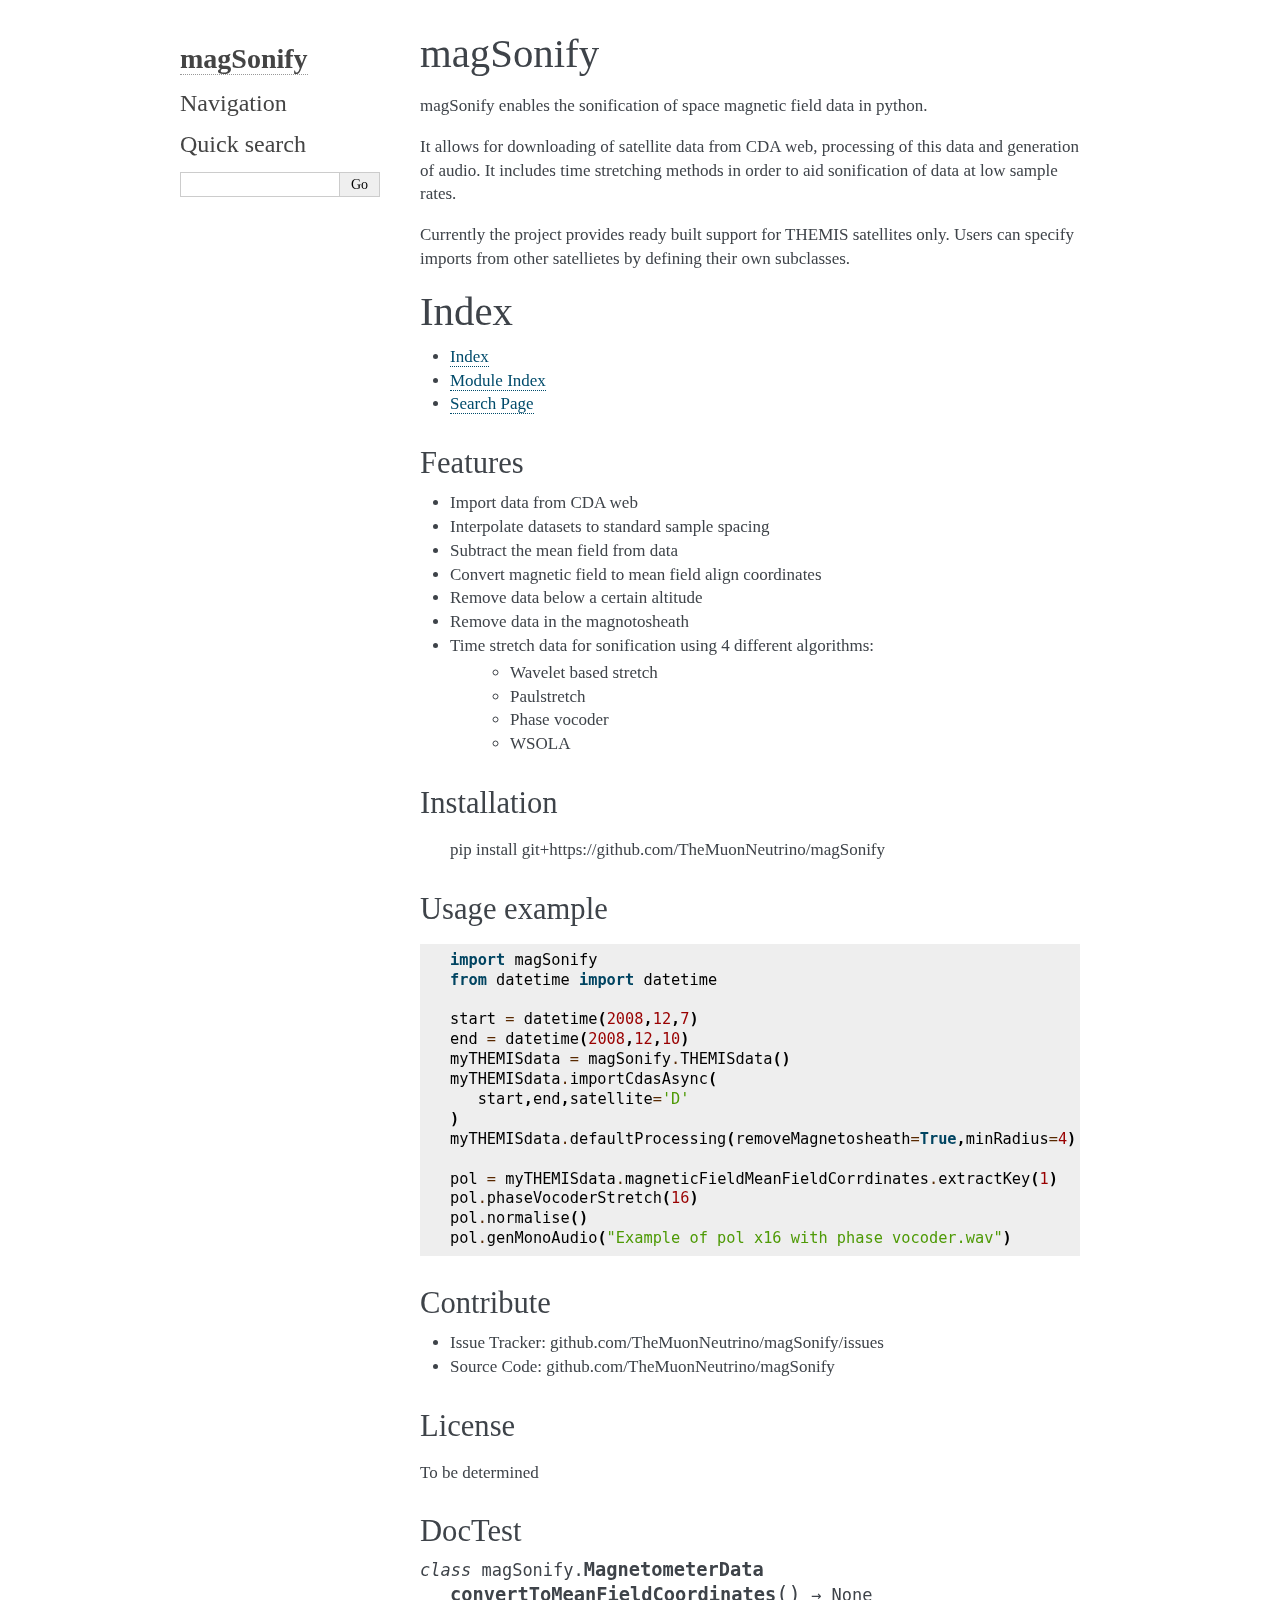
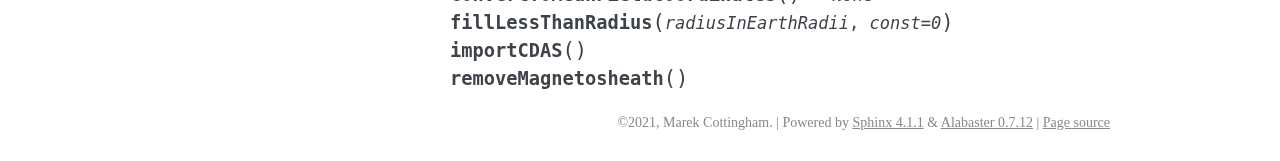
==== docs/_build/html/index.html @ c2c1c915 "Added sphinx documentation" ====
<!DOCTYPE html>

<html>
  <head>
    <meta charset="utf-8" />
    <meta name="viewport" content="width=device-width, initial-scale=1.0" /><meta name="generator" content="Docutils 0.17.1: http://docutils.sourceforge.net/" />

    <title>magSonify &#8212; magSonify 0.1dev documentation</title>
    <link rel="stylesheet" type="text/css" href="_static/pygments.css" />
    <link rel="stylesheet" type="text/css" href="_static/alabaster.css" />
    <script data-url_root="./" id="documentation_options" src="_static/documentation_options.js"></script>
    <script src="_static/jquery.js"></script>
    <script src="_static/underscore.js"></script>
    <script src="_static/doctools.js"></script>
    <link rel="index" title="Index" href="genindex.html" />
    <link rel="search" title="Search" href="search.html" />
   
  <link rel="stylesheet" href="_static/custom.css" type="text/css" />
  
  
  <meta name="viewport" content="width=device-width, initial-scale=0.9, maximum-scale=0.9" />

  </head><body>
  

    <div class="document">
      <div class="documentwrapper">
        <div class="bodywrapper">
          

          <div class="body" role="main">
            
  <section id="magsonify">
<h1>magSonify<a class="headerlink" href="#magsonify" title="Permalink to this headline">¶</a></h1>
<p>magSonify enables the sonification of space magnetic field data in python.</p>
<p>It allows for downloading of satellite data from CDA web, processing of this data and generation of
audio. It includes time stretching methods in order to aid sonification of data at low sample rates.</p>
<p>Currently the project provides ready built support for THEMIS satellites only. Users can specify
imports from other satellietes by defining their own subclasses.</p>
</section>
<section id="index">
<h1>Index<a class="headerlink" href="#index" title="Permalink to this headline">¶</a></h1>
<div class="toctree-wrapper compound">
</div>
<ul class="simple">
<li><p><a class="reference internal" href="genindex.html"><span class="std std-ref">Index</span></a></p></li>
<li><p><a class="reference internal" href="py-modindex.html"><span class="std std-ref">Module Index</span></a></p></li>
<li><p><a class="reference internal" href="search.html"><span class="std std-ref">Search Page</span></a></p></li>
</ul>
<section id="features">
<h2>Features<a class="headerlink" href="#features" title="Permalink to this headline">¶</a></h2>
<ul class="simple">
<li><p>Import data from CDA web</p></li>
<li><p>Interpolate datasets to standard sample spacing</p></li>
<li><p>Subtract the mean field from data</p></li>
<li><p>Convert magnetic field to mean field align coordinates</p></li>
<li><p>Remove data below a certain altitude</p></li>
<li><p>Remove data in the magnotosheath</p></li>
<li><dl class="simple">
<dt>Time stretch data for sonification using 4 different algorithms:</dt><dd><ul>
<li><p>Wavelet based stretch</p></li>
<li><p>Paulstretch</p></li>
<li><p>Phase vocoder</p></li>
<li><p>WSOLA</p></li>
</ul>
</dd>
</dl>
</li>
</ul>
</section>
<section id="installation">
<h2>Installation<a class="headerlink" href="#installation" title="Permalink to this headline">¶</a></h2>
<blockquote>
<div><p>pip install git+https://github.com/TheMuonNeutrino/magSonify</p>
</div></blockquote>
</section>
<section id="usage-example">
<h2>Usage example<a class="headerlink" href="#usage-example" title="Permalink to this headline">¶</a></h2>
<div class="highlight-default notranslate"><div class="highlight"><pre><span></span><span class="kn">import</span> <span class="nn">magSonify</span>
<span class="kn">from</span> <span class="nn">datetime</span> <span class="kn">import</span> <span class="n">datetime</span>

<span class="n">start</span> <span class="o">=</span> <span class="n">datetime</span><span class="p">(</span><span class="mi">2008</span><span class="p">,</span><span class="mi">12</span><span class="p">,</span><span class="mi">7</span><span class="p">)</span>
<span class="n">end</span> <span class="o">=</span> <span class="n">datetime</span><span class="p">(</span><span class="mi">2008</span><span class="p">,</span><span class="mi">12</span><span class="p">,</span><span class="mi">10</span><span class="p">)</span>
<span class="n">myTHEMISdata</span> <span class="o">=</span> <span class="n">magSonify</span><span class="o">.</span><span class="n">THEMISdata</span><span class="p">()</span>
<span class="n">myTHEMISdata</span><span class="o">.</span><span class="n">importCdasAsync</span><span class="p">(</span>
   <span class="n">start</span><span class="p">,</span><span class="n">end</span><span class="p">,</span><span class="n">satellite</span><span class="o">=</span><span class="s1">&#39;D&#39;</span>
<span class="p">)</span>
<span class="n">myTHEMISdata</span><span class="o">.</span><span class="n">defaultProcessing</span><span class="p">(</span><span class="n">removeMagnetosheath</span><span class="o">=</span><span class="kc">True</span><span class="p">,</span><span class="n">minRadius</span><span class="o">=</span><span class="mi">4</span><span class="p">)</span>

<span class="n">pol</span> <span class="o">=</span> <span class="n">myTHEMISdata</span><span class="o">.</span><span class="n">magneticFieldMeanFieldCorrdinates</span><span class="o">.</span><span class="n">extractKey</span><span class="p">(</span><span class="mi">1</span><span class="p">)</span>
<span class="n">pol</span><span class="o">.</span><span class="n">phaseVocoderStretch</span><span class="p">(</span><span class="mi">16</span><span class="p">)</span>
<span class="n">pol</span><span class="o">.</span><span class="n">normalise</span><span class="p">()</span>
<span class="n">pol</span><span class="o">.</span><span class="n">genMonoAudio</span><span class="p">(</span><span class="s2">&quot;Example of pol x16 with phase vocoder.wav&quot;</span><span class="p">)</span>
</pre></div>
</div>
</section>
<section id="contribute">
<h2>Contribute<a class="headerlink" href="#contribute" title="Permalink to this headline">¶</a></h2>
<ul class="simple">
<li><p>Issue Tracker: github.com/TheMuonNeutrino/magSonify/issues</p></li>
<li><p>Source Code: github.com/TheMuonNeutrino/magSonify</p></li>
</ul>
</section>
<section id="license">
<h2>License<a class="headerlink" href="#license" title="Permalink to this headline">¶</a></h2>
<p>To be determined</p>
</section>
<section id="doctest">
<h2>DocTest<a class="headerlink" href="#doctest" title="Permalink to this headline">¶</a></h2>
<dl class="py class">
<dt class="sig sig-object py" id="magSonify.MagnetometerData">
<em class="property"><span class="pre">class</span> </em><span class="sig-prename descclassname"><span class="pre">magSonify.</span></span><span class="sig-name descname"><span class="pre">MagnetometerData</span></span><a class="headerlink" href="#magSonify.MagnetometerData" title="Permalink to this definition">¶</a></dt>
<dd><dl class="py method">
<dt class="sig sig-object py" id="magSonify.MagnetometerData.convertToMeanFieldCoordinates">
<span class="sig-name descname"><span class="pre">convertToMeanFieldCoordinates</span></span><span class="sig-paren">(</span><span class="sig-paren">)</span> <span class="sig-return"><span class="sig-return-icon">&#x2192;</span> <span class="sig-return-typehint"><span class="pre">None</span></span></span><a class="headerlink" href="#magSonify.MagnetometerData.convertToMeanFieldCoordinates" title="Permalink to this definition">¶</a></dt>
<dd></dd></dl>

<dl class="py method">
<dt class="sig sig-object py" id="magSonify.MagnetometerData.fillLessThanRadius">
<span class="sig-name descname"><span class="pre">fillLessThanRadius</span></span><span class="sig-paren">(</span><em class="sig-param"><span class="n"><span class="pre">radiusInEarthRadii</span></span></em>, <em class="sig-param"><span class="n"><span class="pre">const</span></span><span class="o"><span class="pre">=</span></span><span class="default_value"><span class="pre">0</span></span></em><span class="sig-paren">)</span><a class="headerlink" href="#magSonify.MagnetometerData.fillLessThanRadius" title="Permalink to this definition">¶</a></dt>
<dd></dd></dl>

<dl class="py method">
<dt class="sig sig-object py" id="magSonify.MagnetometerData.importCDAS">
<span class="sig-name descname"><span class="pre">importCDAS</span></span><span class="sig-paren">(</span><span class="sig-paren">)</span><a class="headerlink" href="#magSonify.MagnetometerData.importCDAS" title="Permalink to this definition">¶</a></dt>
<dd></dd></dl>

<dl class="py method">
<dt class="sig sig-object py" id="magSonify.MagnetometerData.removeMagnetosheath">
<span class="sig-name descname"><span class="pre">removeMagnetosheath</span></span><span class="sig-paren">(</span><span class="sig-paren">)</span><a class="headerlink" href="#magSonify.MagnetometerData.removeMagnetosheath" title="Permalink to this definition">¶</a></dt>
<dd></dd></dl>

</dd></dl>

</section>
</section>


          </div>
          
        </div>
      </div>
      <div class="sphinxsidebar" role="navigation" aria-label="main navigation">
        <div class="sphinxsidebarwrapper">
<h1 class="logo"><a href="#">magSonify</a></h1>








<h3>Navigation</h3>

<div class="relations">
<h3>Related Topics</h3>
<ul>
  <li><a href="#">Documentation overview</a><ul>
  </ul></li>
</ul>
</div>
<div id="searchbox" style="display: none" role="search">
  <h3 id="searchlabel">Quick search</h3>
    <div class="searchformwrapper">
    <form class="search" action="search.html" method="get">
      <input type="text" name="q" aria-labelledby="searchlabel" autocomplete="off" autocorrect="off" autocapitalize="off" spellcheck="false"/>
      <input type="submit" value="Go" />
    </form>
    </div>
</div>
<script>$('#searchbox').show(0);</script>








        </div>
      </div>
      <div class="clearer"></div>
    </div>
    <div class="footer">
      &copy;2021, Marek Cottingham.
      
      |
      Powered by <a href="http://sphinx-doc.org/">Sphinx 4.1.1</a>
      &amp; <a href="https://github.com/bitprophet/alabaster">Alabaster 0.7.12</a>
      
      |
      <a href="_sources/index.rst.txt"
          rel="nofollow">Page source</a>
    </div>

    

    
  </body>
</html>
---- docs/_build/html/_static/pygments.css ----
pre { line-height: 125%; }
td.linenos .normal { color: inherit; background-color: transparent; padding-left: 5px; padding-right: 5px; }
span.linenos { color: inherit; background-color: transparent; padding-left: 5px; padding-right: 5px; }
td.linenos .special { color: #000000; background-color: #ffffc0; padding-left: 5px; padding-right: 5px; }
span.linenos.special { color: #000000; background-color: #ffffc0; padding-left: 5px; padding-right: 5px; }
.highlight .hll { background-color: #ffffcc }
.highlight { background: #f8f8f8; }
.highlight .c { color: #8f5902; font-style: italic } /* Comment */
.highlight .err { color: #a40000; border: 1px solid #ef2929 } /* Error */
.highlight .g { color: #000000 } /* Generic */
.highlight .k { color: #004461; font-weight: bold } /* Keyword */
.highlight .l { color: #000000 } /* Literal */
.highlight .n { color: #000000 } /* Name */
.highlight .o { color: #582800 } /* Operator */
.highlight .x { color: #000000 } /* Other */
.highlight .p { color: #000000; font-weight: bold } /* Punctuation */
.highlight .ch { color: #8f5902; font-style: italic } /* Comment.Hashbang */
.highlight .cm { color: #8f5902; font-style: italic } /* Comment.Multiline */
.highlight .cp { color: #8f5902 } /* Comment.Preproc */
.highlight .cpf { color: #8f5902; font-style: italic } /* Comment.PreprocFile */
.highlight .c1 { color: #8f5902; font-style: italic } /* Comment.Single */
.highlight .cs { color: #8f5902; font-style: italic } /* Comment.Special */
.highlight .gd { color: #a40000 } /* Generic.Deleted */
.highlight .ge { color: #000000; font-style: italic } /* Generic.Emph */
.highlight .gr { color: #ef2929 } /* Generic.Error */
.highlight .gh { color: #000080; font-weight: bold } /* Generic.Heading */
.highlight .gi { color: #00A000 } /* Generic.Inserted */
.highlight .go { color: #888888 } /* Generic.Output */
.highlight .gp { color: #745334 } /* Generic.Prompt */
.highlight .gs { color: #000000; font-weight: bold } /* Generic.Strong */
.highlight .gu { color: #800080; font-weight: bold } /* Generic.Subheading */
.highlight .gt { color: #a40000; font-weight: bold } /* Generic.Traceback */
.highlight .kc { color: #004461; font-weight: bold } /* Keyword.Constant */
.highlight .kd { color: #004461; font-weight: bold } /* Keyword.Declaration */
.highlight .kn { color: #004461; font-weight: bold } /* Keyword.Namespace */
.highlight .kp { color: #004461; font-weight: bold } /* Keyword.Pseudo */
.highlight .kr { color: #004461; font-weight: bold } /* Keyword.Reserved */
.highlight .kt { color: #004461; font-weight: bold } /* Keyword.Type */
.highlight .ld { color: #000000 } /* Literal.Date */
.highlight .m { color: #990000 } /* Literal.Number */
.highlight .s { color: #4e9a06 } /* Literal.String */
.highlight .na { color: #c4a000 } /* Name.Attribute */
.highlight .nb { color: #004461 } /* Name.Builtin */
.highlight .nc { color: #000000 } /* Name.Class */
.highlight .no { color: #000000 } /* Name.Constant */
.highlight .nd { color: #888888 } /* Name.Decorator */
.highlight .ni { color: #ce5c00 } /* Name.Entity */
.highlight .ne { color: #cc0000; font-weight: bold } /* Name.Exception */
.highlight .nf { color: #000000 } /* Name.Function */
.highlight .nl { color: #f57900 } /* Name.Label */
.highlight .nn { color: #000000 } /* Name.Namespace */
.highlight .nx { color: #000000 } /* Name.Other */
.highlight .py { color: #000000 } /* Name.Property */
.highlight .nt { color: #004461; font-weight: bold } /* Name.Tag */
.highlight .nv { color: #000000 } /* Name.Variable */
.highlight .ow { color: #004461; font-weight: bold } /* Operator.Word */
.highlight .w { color: #f8f8f8; text-decoration: underline } /* Text.Whitespace */
.highlight .mb { color: #990000 } /* Literal.Number.Bin */
.highlight .mf { color: #990000 } /* Literal.Number.Float */
.highlight .mh { color: #990000 } /* Literal.Number.Hex */
.highlight .mi { color: #990000 } /* Literal.Number.Integer */
.highlight .mo { color: #990000 } /* Literal.Number.Oct */
.highlight .sa { color: #4e9a06 } /* Literal.String.Affix */
.highlight .sb { color: #4e9a06 } /* Literal.String.Backtick */
.highlight .sc { color: #4e9a06 } /* Literal.String.Char */
.highlight .dl { color: #4e9a06 } /* Literal.String.Delimiter */
.highlight .sd { color: #8f5902; font-style: italic } /* Literal.String.Doc */
.highlight .s2 { color: #4e9a06 } /* Literal.String.Double */
.highlight .se { color: #4e9a06 } /* Literal.String.Escape */
.highlight .sh { color: #4e9a06 } /* Literal.String.Heredoc */
.highlight .si { color: #4e9a06 } /* Literal.String.Interpol */
.highlight .sx { color: #4e9a06 } /* Literal.String.Other */
.highlight .sr { color: #4e9a06 } /* Literal.String.Regex */
.highlight .s1 { color: #4e9a06 } /* Literal.String.Single */
.highlight .ss { color: #4e9a06 } /* Literal.String.Symbol */
.highlight .bp { color: #3465a4 } /* Name.Builtin.Pseudo */
.highlight .fm { color: #000000 } /* Name.Function.Magic */
.highlight .vc { color: #000000 } /* Name.Variable.Class */
.highlight .vg { color: #000000 } /* Name.Variable.Global */
.highlight .vi { color: #000000 } /* Name.Variable.Instance */
.highlight .vm { color: #000000 } /* Name.Variable.Magic */
.highlight .il { color: #990000 } /* Literal.Number.Integer.Long */
---- docs/_build/html/_static/alabaster.css ----
@import url("basic.css");

/* -- page layout ----------------------------------------------------------- */

body {
    font-family: Georgia, serif;
    font-size: 17px;
    background-color: #fff;
    color: #000;
    margin: 0;
    padding: 0;
}


div.document {
    width: 940px;
    margin: 30px auto 0 auto;
}

div.documentwrapper {
    float: left;
    width: 100%;
}

div.bodywrapper {
    margin: 0 0 0 220px;
}

div.sphinxsidebar {
    width: 220px;
    font-size: 14px;
    line-height: 1.5;
}

hr {
    border: 1px solid #B1B4B6;
}

div.body {
    background-color: #fff;
    color: #3E4349;
    padding: 0 30px 0 30px;
}

div.body > .section {
    text-align: left;
}

div.footer {
    width: 940px;
    margin: 20px auto 30px auto;
    font-size: 14px;
    color: #888;
    text-align: right;
}

div.footer a {
    color: #888;
}

p.caption {
    font-family: inherit;
    font-size: inherit;
}


div.relations {
    display: none;
}


div.sphinxsidebar a {
    color: #444;
    text-decoration: none;
    border-bottom: 1px dotted #999;
}

div.sphinxsidebar a:hover {
    border-bottom: 1px solid #999;
}

div.sphinxsidebarwrapper {
    padding: 18px 10px;
}

div.sphinxsidebarwrapper p.logo {
    padding: 0;
    margin: -10px 0 0 0px;
    text-align: center;
}

div.sphinxsidebarwrapper h1.logo {
    margin-top: -10px;
    text-align: center;
    margin-bottom: 5px;
    text-align: left;
}

div.sphinxsidebarwrapper h1.logo-name {
    margin-top: 0px;
}

div.sphinxsidebarwrapper p.blurb {
    margin-top: 0;
    font-style: normal;
}

div.sphinxsidebar h3,
div.sphinxsidebar h4 {
    font-family: Georgia, serif;
    color: #444;
    font-size: 24px;
    font-weight: normal;
    margin: 0 0 5px 0;
    padding: 0;
}

div.sphinxsidebar h4 {
    font-size: 20px;
}

div.sphinxsidebar h3 a {
    color: #444;
}

div.sphinxsidebar p.logo a,
div.sphinxsidebar h3 a,
div.sphinxsidebar p.logo a:hover,
div.sphinxsidebar h3 a:hover {
    border: none;
}

div.sphinxsidebar p {
    color: #555;
    margin: 10px 0;
}

div.sphinxsidebar ul {
    margin: 10px 0;
    padding: 0;
    color: #000;
}

div.sphinxsidebar ul li.toctree-l1 > a {
    font-size: 120%;
}

div.sphinxsidebar ul li.toctree-l2 > a {
    font-size: 110%;
}

div.sphinxsidebar input {
    border: 1px solid #CCC;
    font-family: Georgia, serif;
    font-size: 1em;
}

div.sphinxsidebar hr {
    border: none;
    height: 1px;
    color: #AAA;
    background: #AAA;

    text-align: left;
    margin-left: 0;
    width: 50%;
}

div.sphinxsidebar .badge {
    border-bottom: none;
}

div.sphinxsidebar .badge:hover {
    border-bottom: none;
}

/* To address an issue with donation coming after search */
div.sphinxsidebar h3.donation {
    margin-top: 10px;
}

/* -- body styles ----------------------------------------------------------- */

a {
    color: #004B6B;
    text-decoration: underline;
}

a:hover {
    color: #6D4100;
    text-decoration: underline;
}

div.body h1,
div.body h2,
div.body h3,
div.body h4,
div.body h5,
div.body h6 {
    font-family: Georgia, serif;
    font-weight: normal;
    margin: 30px 0px 10px 0px;
    padding: 0;
}

div.body h1 { margin-top: 0; padding-top: 0; font-size: 240%; }
div.body h2 { font-size: 180%; }
div.body h3 { font-size: 150%; }
div.body h4 { font-size: 130%; }
div.body h5 { font-size: 100%; }
div.body h6 { font-size: 100%; }

a.headerlink {
    color: #DDD;
    padding: 0 4px;
    text-decoration: none;
}

a.headerlink:hover {
    color: #444;
    background: #EAEAEA;
}

div.body p, div.body dd, div.body li {
    line-height: 1.4em;
}

div.admonition {
    margin: 20px 0px;
    padding: 10px 30px;
    background-color: #EEE;
    border: 1px solid #CCC;
}

div.admonition tt.xref, div.admonition code.xref, div.admonition a tt {
    background-color: #FBFBFB;
    border-bottom: 1px solid #fafafa;
}

div.admonition p.admonition-title {
    font-family: Georgia, serif;
    font-weight: normal;
    font-size: 24px;
    margin: 0 0 10px 0;
    padding: 0;
    line-height: 1;
}

div.admonition p.last {
    margin-bottom: 0;
}

div.highlight {
    background-color: #fff;
}

dt:target, .highlight {
    background: #FAF3E8;
}

div.warning {
    background-color: #FCC;
    border: 1px solid #FAA;
}

div.danger {
    background-color: #FCC;
    border: 1px solid #FAA;
    -moz-box-shadow: 2px 2px 4px #D52C2C;
    -webkit-box-shadow: 2px 2px 4px #D52C2C;
    box-shadow: 2px 2px 4px #D52C2C;
}

div.error {
    background-color: #FCC;
    border: 1px solid #FAA;
    -moz-box-shadow: 2px 2px 4px #D52C2C;
    -webkit-box-shadow: 2px 2px 4px #D52C2C;
    box-shadow: 2px 2px 4px #D52C2C;
}

div.caution {
    background-color: #FCC;
    border: 1px solid #FAA;
}

div.attention {
    background-color: #FCC;
    border: 1px solid #FAA;
}

div.important {
    background-color: #EEE;
    border: 1px solid #CCC;
}

div.note {
    background-color: #EEE;
    border: 1px solid #CCC;
}

div.tip {
    background-color: #EEE;
    border: 1px solid #CCC;
}

div.hint {
    background-color: #EEE;
    border: 1px solid #CCC;
}

div.seealso {
    background-color: #EEE;
    border: 1px solid #CCC;
}

div.topic {
    background-color: #EEE;
}

p.admonition-title {
    display: inline;
}

p.admonition-title:after {
    content: ":";
}

pre, tt, code {
    font-family: 'Consolas', 'Menlo', 'DejaVu Sans Mono', 'Bitstream Vera Sans Mono', monospace;
    font-size: 0.9em;
}

.hll {
    background-color: #FFC;
    margin: 0 -12px;
    padding: 0 12px;
    display: block;
}

img.screenshot {
}

tt.descname, tt.descclassname, code.descname, code.descclassname {
    font-size: 0.95em;
}

tt.descname, code.descname {
    padding-right: 0.08em;
}

img.screenshot {
    -moz-box-shadow: 2px 2px 4px #EEE;
    -webkit-box-shadow: 2px 2px 4px #EEE;
    box-shadow: 2px 2px 4px #EEE;
}

table.docutils {
    border: 1px solid #888;
    -moz-box-shadow: 2px 2px 4px #EEE;
    -webkit-box-shadow: 2px 2px 4px #EEE;
    box-shadow: 2px 2px 4px #EEE;
}

table.docutils td, table.docutils th {
    border: 1px solid #888;
    padding: 0.25em 0.7em;
}

table.field-list, table.footnote {
    border: none;
    -moz-box-shadow: none;
    -webkit-box-shadow: none;
    box-shadow: none;
}

table.footnote {
    margin: 15px 0;
    width: 100%;
    border: 1px solid #EEE;
    background: #FDFDFD;
    font-size: 0.9em;
}

table.footnote + table.footnote {
    margin-top: -15px;
    border-top: none;
}

table.field-list th {
    padding: 0 0.8em 0 0;
}

table.field-list td {
    padding: 0;
}

table.field-list p {
    margin-bottom: 0.8em;
}

/* Cloned from
 * https://github.com/sphinx-doc/sphinx/commit/ef60dbfce09286b20b7385333d63a60321784e68
 */
.field-name {
    -moz-hyphens: manual;
    -ms-hyphens: manual;
    -webkit-hyphens: manual;
    hyphens: manual;
}

table.footnote td.label {
    width: .1px;
    padding: 0.3em 0 0.3em 0.5em;
}

table.footnote td {
    padding: 0.3em 0.5em;
}

dl {
    margin: 0;
    padding: 0;
}

dl dd {
    margin-left: 30px;
}

blockquote {
    margin: 0 0 0 30px;
    padding: 0;
}

ul, ol {
    /* Matches the 30px from the narrow-screen "li > ul" selector below */
    margin: 10px 0 10px 30px;
    padding: 0;
}

pre {
    background: #EEE;
    padding: 7px 30px;
    margin: 15px 0px;
    line-height: 1.3em;
}

div.viewcode-block:target {
    background: #ffd;
}

dl pre, blockquote pre, li pre {
    margin-left: 0;
    padding-left: 30px;
}

tt, code {
    background-color: #ecf0f3;
    color: #222;
    /* padding: 1px 2px; */
}

tt.xref, code.xref, a tt {
    background-color: #FBFBFB;
    border-bottom: 1px solid #fff;
}

a.reference {
    text-decoration: none;
    border-bottom: 1px dotted #004B6B;
}

/* Don't put an underline on images */
a.image-reference, a.image-reference:hover {
    border-bottom: none;
}

a.reference:hover {
    border-bottom: 1px solid #6D4100;
}

a.footnote-reference {
    text-decoration: none;
    font-size: 0.7em;
    vertical-align: top;
    border-bottom: 1px dotted #004B6B;
}

a.footnote-reference:hover {
    border-bottom: 1px solid #6D4100;
}

a:hover tt, a:hover code {
    background: #EEE;
}


@media screen and (max-width: 870px) {

    div.sphinxsidebar {
    	display: none;
    }

    div.document {
       width: 100%;

    }

    div.documentwrapper {
    	margin-left: 0;
    	margin-top: 0;
    	margin-right: 0;
    	margin-bottom: 0;
    }

    div.bodywrapper {
    	margin-top: 0;
    	margin-right: 0;
    	margin-bottom: 0;
    	margin-left: 0;
    }

    ul {
    	margin-left: 0;
    }

	li > ul {
        /* Matches the 30px from the "ul, ol" selector above */
		margin-left: 30px;
	}

    .document {
    	width: auto;
    }

    .footer {
    	width: auto;
    }

    .bodywrapper {
    	margin: 0;
    }

    .footer {
    	width: auto;
    }

    .github {
        display: none;
    }



}



@media screen and (max-width: 875px) {

    body {
        margin: 0;
        padding: 20px 30px;
    }

    div.documentwrapper {
        float: none;
        background: #fff;
    }

    div.sphinxsidebar {
        display: block;
        float: none;
        width: 102.5%;
        margin: 50px -30px -20px -30px;
        padding: 10px 20px;
        background: #333;
        color: #FFF;
    }

    div.sphinxsidebar h3, div.sphinxsidebar h4, div.sphinxsidebar p,
    div.sphinxsidebar h3 a {
        color: #fff;
    }

    div.sphinxsidebar a {
        color: #AAA;
    }

    div.sphinxsidebar p.logo {
        display: none;
    }

    div.document {
        width: 100%;
        margin: 0;
    }

    div.footer {
        display: none;
    }

    div.bodywrapper {
        margin: 0;
    }

    div.body {
        min-height: 0;
        padding: 0;
    }

    .rtd_doc_footer {
        display: none;
    }

    .document {
        width: auto;
    }

    .footer {
        width: auto;
    }

    .footer {
        width: auto;
    }

    .github {
        display: none;
    }
}


/* misc. */

.revsys-inline {
    display: none!important;
}

/* Make nested-list/multi-paragraph items look better in Releases changelog
 * pages. Without this, docutils' magical list fuckery causes inconsistent
 * formatting between different release sub-lists.
 */
div#changelog > div.section > ul > li > p:only-child {
    margin-bottom: 0;
}

/* Hide fugly table cell borders in ..bibliography:: directive output */
table.docutils.citation, table.docutils.citation td, table.docutils.citation th {
  border: none;
  /* Below needed in some edge cases; if not applied, bottom shadows appear */
  -moz-box-shadow: none;
  -webkit-box-shadow: none;
  box-shadow: none;
}


/* relbar */

.related {
    line-height: 30px;
    width: 100%;
    font-size: 0.9rem;
}

.related.top {
    border-bottom: 1px solid #EEE;
    margin-bottom: 20px;
}

.related.bottom {
    border-top: 1px solid #EEE;
}

.related ul {
    padding: 0;
    margin: 0;
    list-style: none;
}

.related li {
    display: inline;
}

nav#rellinks {
    float: right;
}

nav#rellinks li+li:before {
    content: "|";
}

nav#breadcrumbs li+li:before {
    content: "\00BB";
}

/* Hide certain items when printing */
@media print {
    div.related {
        display: none;
    }
}
---- docs/_build/html/_static/custom.css ----
/* This file intentionally left blank. */
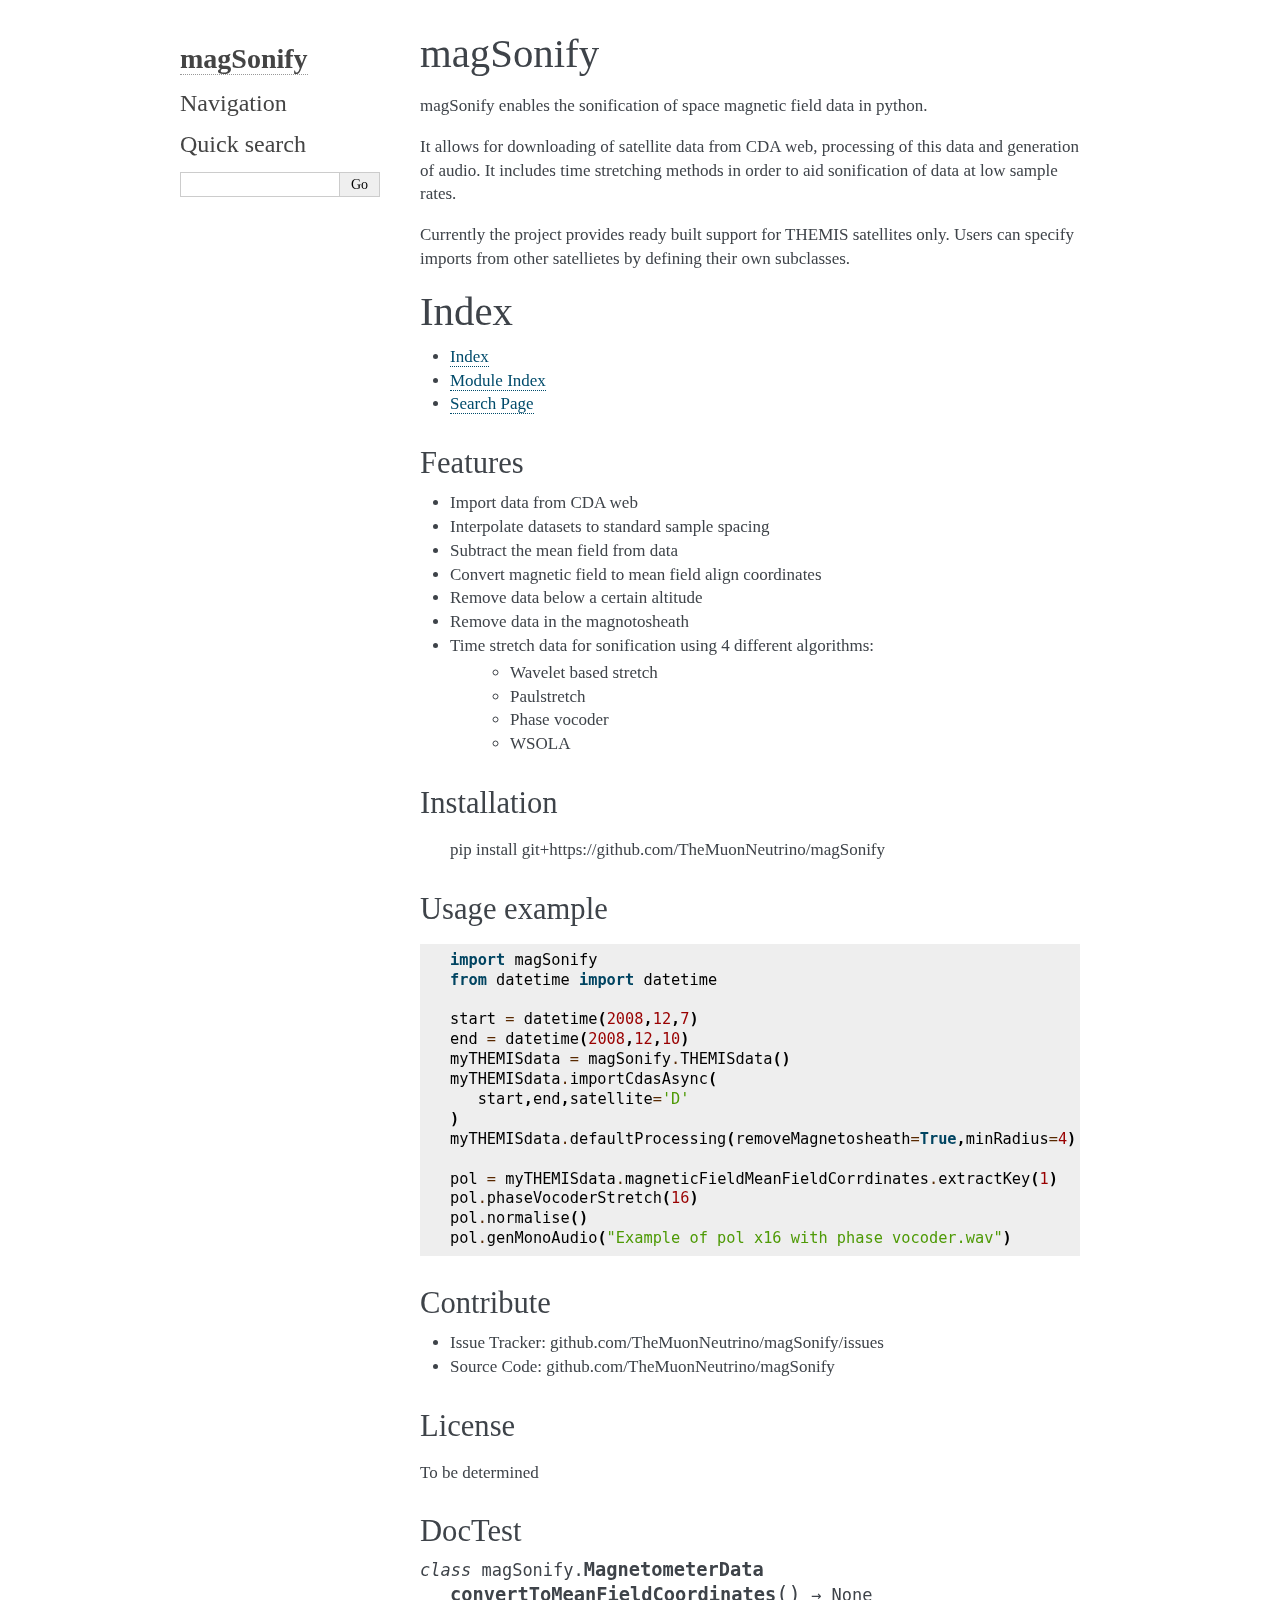
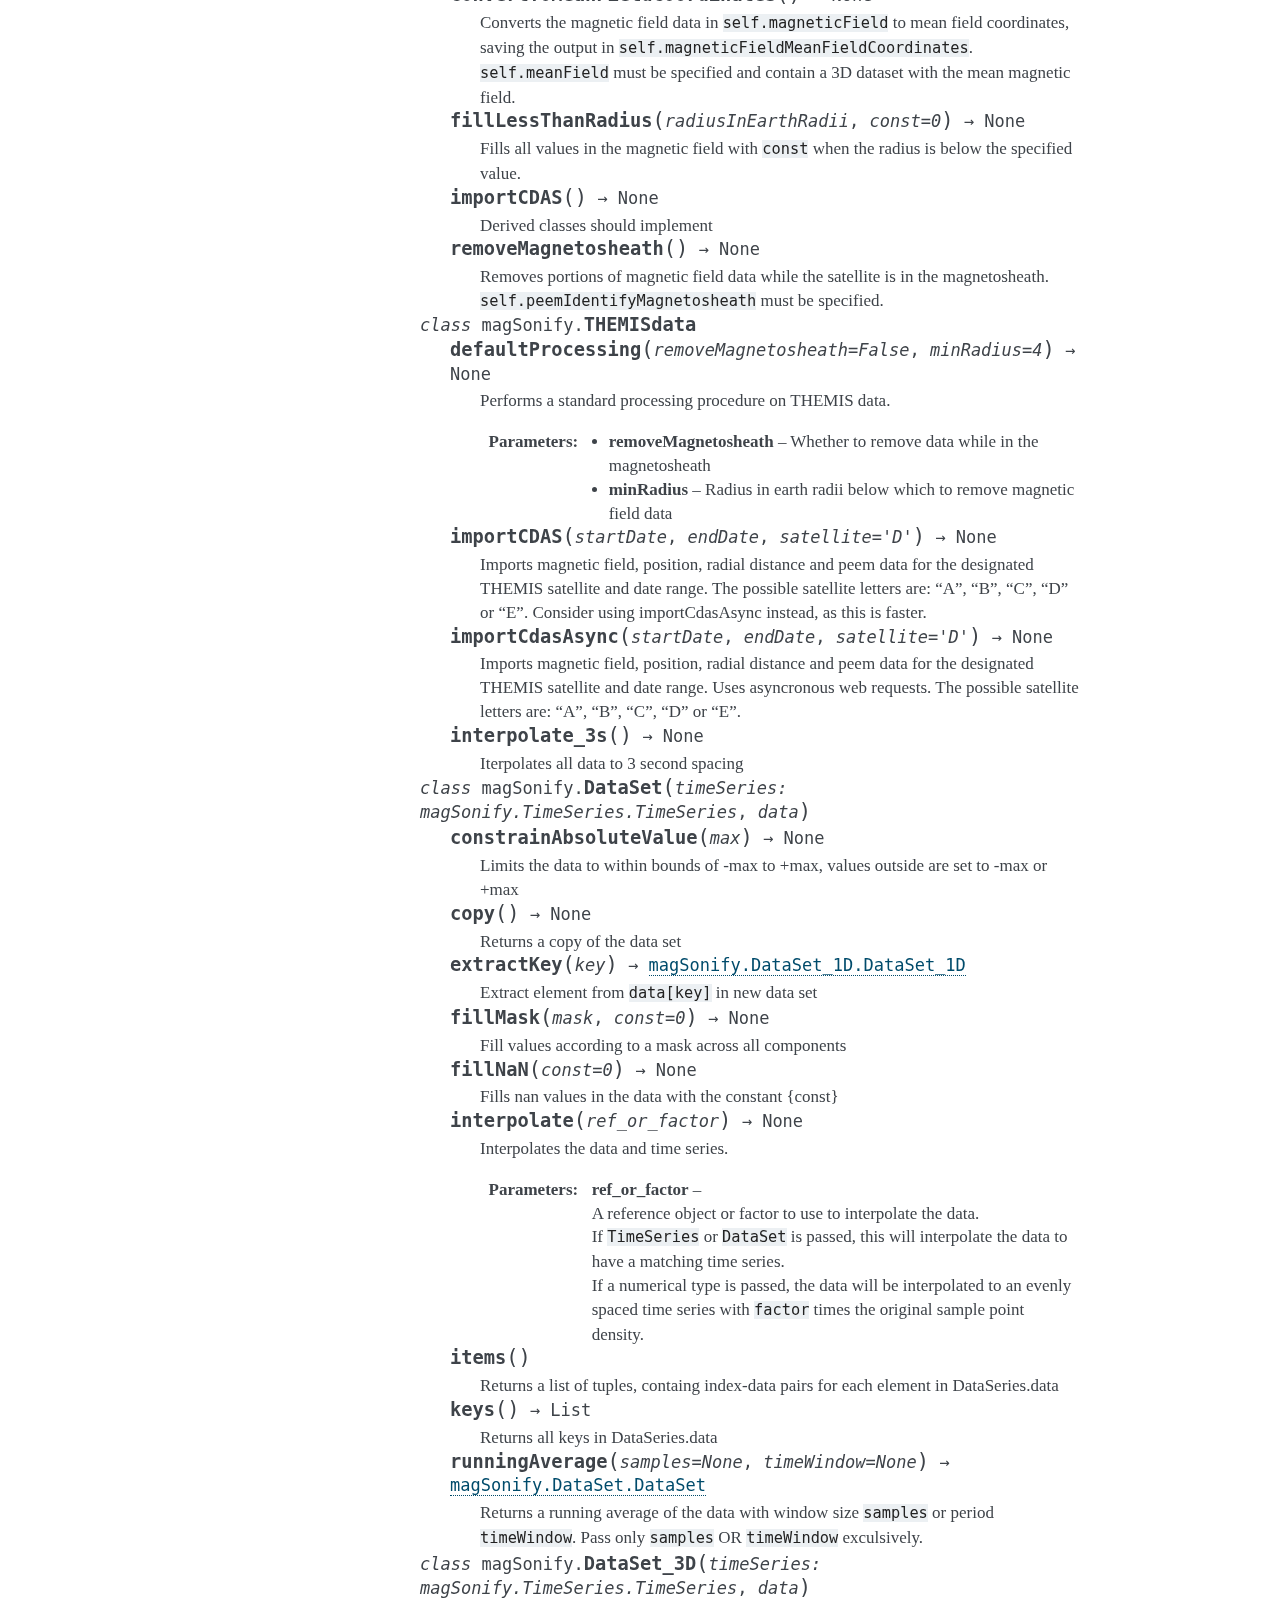
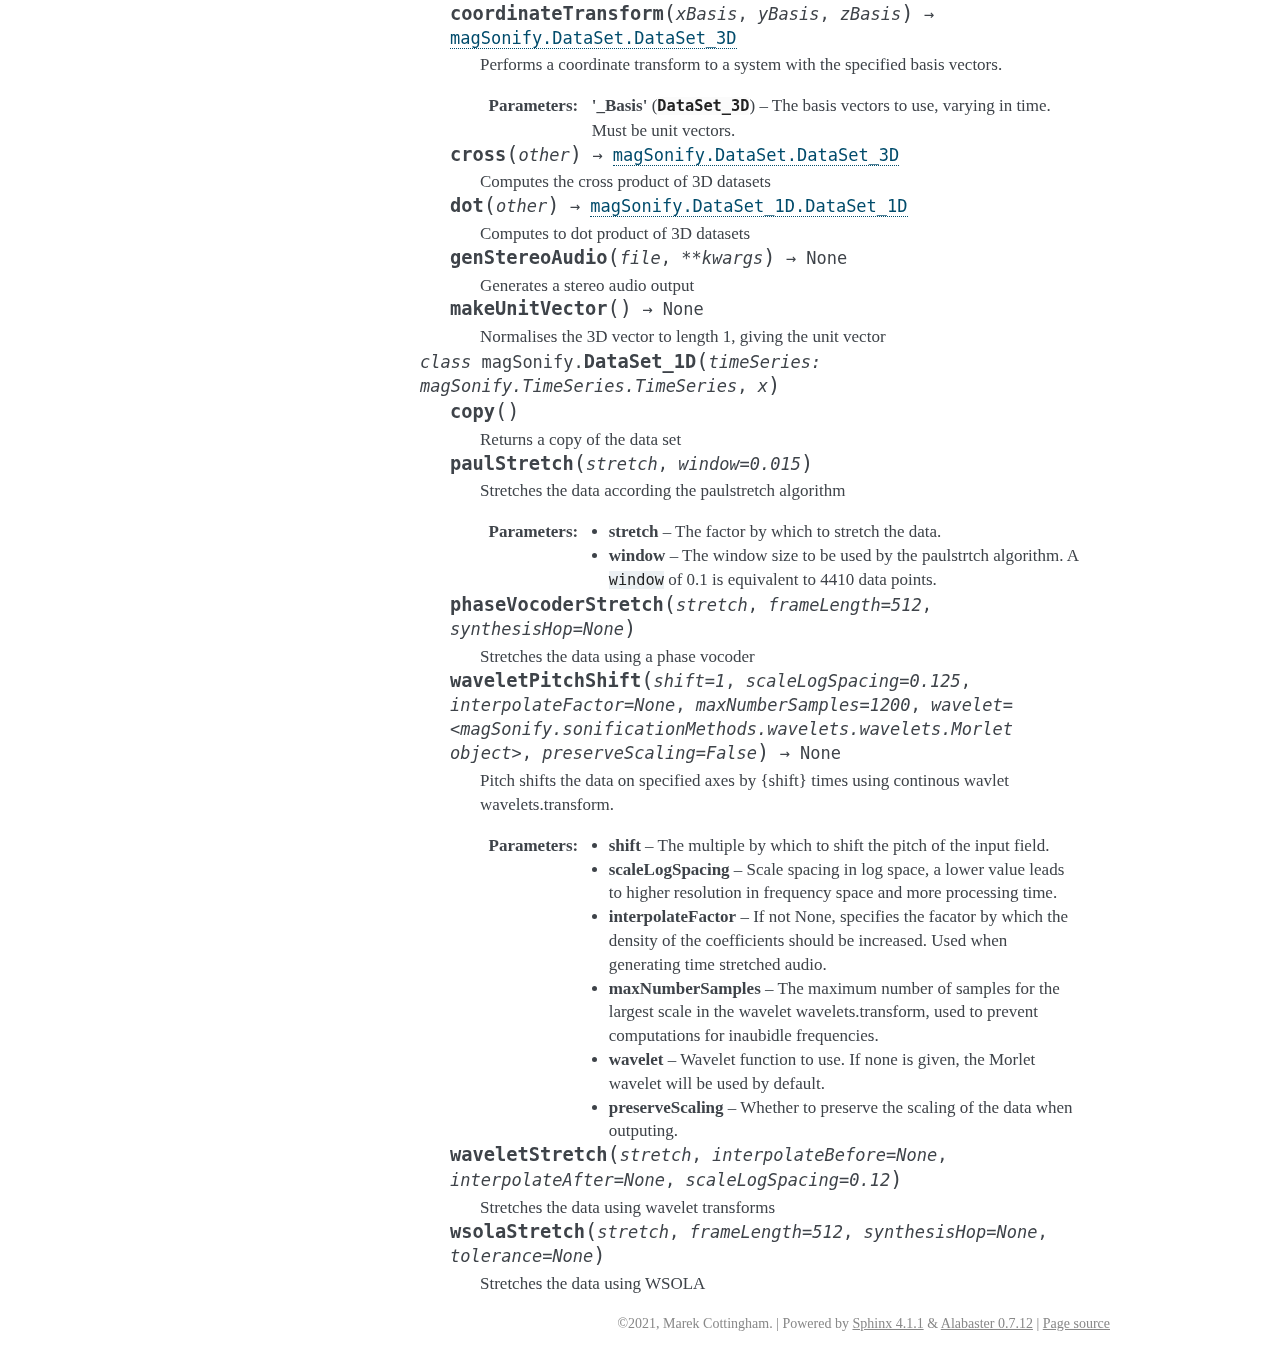
==== commit 017b729a: "Updated documentation" ====
--- a/docs/_build/html/index.html
+++ b/docs/_build/html/index.html
@@ -114,22 +114,247 @@
 <dd><dl class="py method">
 <dt class="sig sig-object py" id="magSonify.MagnetometerData.convertToMeanFieldCoordinates">
 <span class="sig-name descname"><span class="pre">convertToMeanFieldCoordinates</span></span><span class="sig-paren">(</span><span class="sig-paren">)</span> <span class="sig-return"><span class="sig-return-icon">&#x2192;</span> <span class="sig-return-typehint"><span class="pre">None</span></span></span><a class="headerlink" href="#magSonify.MagnetometerData.convertToMeanFieldCoordinates" title="Permalink to this definition">¶</a></dt>
-<dd></dd></dl>
+<dd><p>Converts the magnetic field data in <code class="docutils literal notranslate"><span class="pre">self.magneticField</span></code> to mean field coordinates,
+saving the output in <code class="docutils literal notranslate"><span class="pre">self.magneticFieldMeanFieldCoordinates</span></code>. <code class="docutils literal notranslate"><span class="pre">self.meanField</span></code> must be 
+specified and contain a 3D dataset with the mean magnetic field.</p>
+</dd></dl>
 
 <dl class="py method">
 <dt class="sig sig-object py" id="magSonify.MagnetometerData.fillLessThanRadius">
-<span class="sig-name descname"><span class="pre">fillLessThanRadius</span></span><span class="sig-paren">(</span><em class="sig-param"><span class="n"><span class="pre">radiusInEarthRadii</span></span></em>, <em class="sig-param"><span class="n"><span class="pre">const</span></span><span class="o"><span class="pre">=</span></span><span class="default_value"><span class="pre">0</span></span></em><span class="sig-paren">)</span><a class="headerlink" href="#magSonify.MagnetometerData.fillLessThanRadius" title="Permalink to this definition">¶</a></dt>
-<dd></dd></dl>
+<span class="sig-name descname"><span class="pre">fillLessThanRadius</span></span><span class="sig-paren">(</span><em class="sig-param"><span class="n"><span class="pre">radiusInEarthRadii</span></span></em>, <em class="sig-param"><span class="n"><span class="pre">const</span></span><span class="o"><span class="pre">=</span></span><span class="default_value"><span class="pre">0</span></span></em><span class="sig-paren">)</span> <span class="sig-return"><span class="sig-return-icon">&#x2192;</span> <span class="sig-return-typehint"><span class="pre">None</span></span></span><a class="headerlink" href="#magSonify.MagnetometerData.fillLessThanRadius" title="Permalink to this definition">¶</a></dt>
+<dd><p>Fills all values in the magnetic field with <code class="docutils literal notranslate"><span class="pre">const</span></code> when the radius is below the 
+specified value.</p>
+</dd></dl>
 
 <dl class="py method">
 <dt class="sig sig-object py" id="magSonify.MagnetometerData.importCDAS">
-<span class="sig-name descname"><span class="pre">importCDAS</span></span><span class="sig-paren">(</span><span class="sig-paren">)</span><a class="headerlink" href="#magSonify.MagnetometerData.importCDAS" title="Permalink to this definition">¶</a></dt>
-<dd></dd></dl>
+<span class="sig-name descname"><span class="pre">importCDAS</span></span><span class="sig-paren">(</span><span class="sig-paren">)</span> <span class="sig-return"><span class="sig-return-icon">&#x2192;</span> <span class="sig-return-typehint"><span class="pre">None</span></span></span><a class="headerlink" href="#magSonify.MagnetometerData.importCDAS" title="Permalink to this definition">¶</a></dt>
+<dd><p>Derived classes should implement</p>
+</dd></dl>
 
 <dl class="py method">
 <dt class="sig sig-object py" id="magSonify.MagnetometerData.removeMagnetosheath">
-<span class="sig-name descname"><span class="pre">removeMagnetosheath</span></span><span class="sig-paren">(</span><span class="sig-paren">)</span><a class="headerlink" href="#magSonify.MagnetometerData.removeMagnetosheath" title="Permalink to this definition">¶</a></dt>
-<dd></dd></dl>
+<span class="sig-name descname"><span class="pre">removeMagnetosheath</span></span><span class="sig-paren">(</span><span class="sig-paren">)</span> <span class="sig-return"><span class="sig-return-icon">&#x2192;</span> <span class="sig-return-typehint"><span class="pre">None</span></span></span><a class="headerlink" href="#magSonify.MagnetometerData.removeMagnetosheath" title="Permalink to this definition">¶</a></dt>
+<dd><p>Removes portions of magnetic field data while the satellite is in the magnetosheath.
+<code class="docutils literal notranslate"><span class="pre">self.peemIdentifyMagnetosheath</span></code> must be specified.</p>
+</dd></dl>
+
+</dd></dl>
+
+<dl class="py class">
+<dt class="sig sig-object py" id="magSonify.THEMISdata">
+<em class="property"><span class="pre">class</span> </em><span class="sig-prename descclassname"><span class="pre">magSonify.</span></span><span class="sig-name descname"><span class="pre">THEMISdata</span></span><a class="headerlink" href="#magSonify.THEMISdata" title="Permalink to this definition">¶</a></dt>
+<dd><dl class="py method">
+<dt class="sig sig-object py" id="magSonify.THEMISdata.defaultProcessing">
+<span class="sig-name descname"><span class="pre">defaultProcessing</span></span><span class="sig-paren">(</span><em class="sig-param"><span class="n"><span class="pre">removeMagnetosheath</span></span><span class="o"><span class="pre">=</span></span><span class="default_value"><span class="pre">False</span></span></em>, <em class="sig-param"><span class="n"><span class="pre">minRadius</span></span><span class="o"><span class="pre">=</span></span><span class="default_value"><span class="pre">4</span></span></em><span class="sig-paren">)</span> <span class="sig-return"><span class="sig-return-icon">&#x2192;</span> <span class="sig-return-typehint"><span class="pre">None</span></span></span><a class="headerlink" href="#magSonify.THEMISdata.defaultProcessing" title="Permalink to this definition">¶</a></dt>
+<dd><p>Performs a standard processing procedure on THEMIS data.</p>
+<dl class="field-list simple">
+<dt class="field-odd">Parameters</dt>
+<dd class="field-odd"><ul class="simple">
+<li><p><strong>removeMagnetosheath</strong> – Whether to remove data while in the magnetosheath</p></li>
+<li><p><strong>minRadius</strong> – Radius in earth radii below which to remove magnetic field data</p></li>
+</ul>
+</dd>
+</dl>
+</dd></dl>
+
+<dl class="py method">
+<dt class="sig sig-object py" id="magSonify.THEMISdata.importCDAS">
+<span class="sig-name descname"><span class="pre">importCDAS</span></span><span class="sig-paren">(</span><em class="sig-param"><span class="n"><span class="pre">startDate</span></span></em>, <em class="sig-param"><span class="n"><span class="pre">endDate</span></span></em>, <em class="sig-param"><span class="n"><span class="pre">satellite</span></span><span class="o"><span class="pre">=</span></span><span class="default_value"><span class="pre">'D'</span></span></em><span class="sig-paren">)</span> <span class="sig-return"><span class="sig-return-icon">&#x2192;</span> <span class="sig-return-typehint"><span class="pre">None</span></span></span><a class="headerlink" href="#magSonify.THEMISdata.importCDAS" title="Permalink to this definition">¶</a></dt>
+<dd><p>Imports magnetic field, position, radial distance and peem data for the designated THEMIS
+satellite and date range.
+The possible satellite letters are: “A”, “B”, “C”, “D” or “E”.
+Consider using importCdasAsync instead, as this is faster.</p>
+</dd></dl>
+
+<dl class="py method">
+<dt class="sig sig-object py" id="magSonify.THEMISdata.importCdasAsync">
+<span class="sig-name descname"><span class="pre">importCdasAsync</span></span><span class="sig-paren">(</span><em class="sig-param"><span class="n"><span class="pre">startDate</span></span></em>, <em class="sig-param"><span class="n"><span class="pre">endDate</span></span></em>, <em class="sig-param"><span class="n"><span class="pre">satellite</span></span><span class="o"><span class="pre">=</span></span><span class="default_value"><span class="pre">'D'</span></span></em><span class="sig-paren">)</span> <span class="sig-return"><span class="sig-return-icon">&#x2192;</span> <span class="sig-return-typehint"><span class="pre">None</span></span></span><a class="headerlink" href="#magSonify.THEMISdata.importCdasAsync" title="Permalink to this definition">¶</a></dt>
+<dd><p>Imports magnetic field, position, radial distance and peem data for the designated 
+THEMIS satellite and date range. Uses asyncronous web requests.
+The possible satellite letters are: “A”, “B”, “C”, “D” or “E”.</p>
+</dd></dl>
+
+<dl class="py method">
+<dt class="sig sig-object py" id="magSonify.THEMISdata.interpolate_3s">
+<span class="sig-name descname"><span class="pre">interpolate_3s</span></span><span class="sig-paren">(</span><span class="sig-paren">)</span> <span class="sig-return"><span class="sig-return-icon">&#x2192;</span> <span class="sig-return-typehint"><span class="pre">None</span></span></span><a class="headerlink" href="#magSonify.THEMISdata.interpolate_3s" title="Permalink to this definition">¶</a></dt>
+<dd><p>Iterpolates all data to 3 second spacing</p>
+</dd></dl>
+
+</dd></dl>
+
+<dl class="py class">
+<dt class="sig sig-object py" id="magSonify.DataSet">
+<em class="property"><span class="pre">class</span> </em><span class="sig-prename descclassname"><span class="pre">magSonify.</span></span><span class="sig-name descname"><span class="pre">DataSet</span></span><span class="sig-paren">(</span><em class="sig-param"><span class="n"><span class="pre">timeSeries</span></span><span class="p"><span class="pre">:</span></span> <span class="n"><span class="pre">magSonify.TimeSeries.TimeSeries</span></span></em>, <em class="sig-param"><span class="n"><span class="pre">data</span></span></em><span class="sig-paren">)</span><a class="headerlink" href="#magSonify.DataSet" title="Permalink to this definition">¶</a></dt>
+<dd><dl class="py method">
+<dt class="sig sig-object py" id="magSonify.DataSet.constrainAbsoluteValue">
+<span class="sig-name descname"><span class="pre">constrainAbsoluteValue</span></span><span class="sig-paren">(</span><em class="sig-param"><span class="n"><span class="pre">max</span></span></em><span class="sig-paren">)</span> <span class="sig-return"><span class="sig-return-icon">&#x2192;</span> <span class="sig-return-typehint"><span class="pre">None</span></span></span><a class="headerlink" href="#magSonify.DataSet.constrainAbsoluteValue" title="Permalink to this definition">¶</a></dt>
+<dd><p>Limits the data to within bounds of -max to +max, values outside are set to -max or +max</p>
+</dd></dl>
+
+<dl class="py method">
+<dt class="sig sig-object py" id="magSonify.DataSet.copy">
+<span class="sig-name descname"><span class="pre">copy</span></span><span class="sig-paren">(</span><span class="sig-paren">)</span> <span class="sig-return"><span class="sig-return-icon">&#x2192;</span> <span class="sig-return-typehint"><span class="pre">None</span></span></span><a class="headerlink" href="#magSonify.DataSet.copy" title="Permalink to this definition">¶</a></dt>
+<dd><p>Returns a copy of the data set</p>
+</dd></dl>
+
+<dl class="py method">
+<dt class="sig sig-object py" id="magSonify.DataSet.extractKey">
+<span class="sig-name descname"><span class="pre">extractKey</span></span><span class="sig-paren">(</span><em class="sig-param"><span class="n"><span class="pre">key</span></span></em><span class="sig-paren">)</span> <span class="sig-return"><span class="sig-return-icon">&#x2192;</span> <span class="sig-return-typehint"><a class="reference internal" href="#magSonify.DataSet_1D" title="magSonify.DataSet_1D.DataSet_1D"><span class="pre">magSonify.DataSet_1D.DataSet_1D</span></a></span></span><a class="headerlink" href="#magSonify.DataSet.extractKey" title="Permalink to this definition">¶</a></dt>
+<dd><p>Extract element from <code class="docutils literal notranslate"><span class="pre">data[key]</span></code> in new data set</p>
+</dd></dl>
+
+<dl class="py method">
+<dt class="sig sig-object py" id="magSonify.DataSet.fillMask">
+<span class="sig-name descname"><span class="pre">fillMask</span></span><span class="sig-paren">(</span><em class="sig-param"><span class="n"><span class="pre">mask</span></span></em>, <em class="sig-param"><span class="n"><span class="pre">const</span></span><span class="o"><span class="pre">=</span></span><span class="default_value"><span class="pre">0</span></span></em><span class="sig-paren">)</span> <span class="sig-return"><span class="sig-return-icon">&#x2192;</span> <span class="sig-return-typehint"><span class="pre">None</span></span></span><a class="headerlink" href="#magSonify.DataSet.fillMask" title="Permalink to this definition">¶</a></dt>
+<dd><p>Fill values according to a mask across all components</p>
+</dd></dl>
+
+<dl class="py method">
+<dt class="sig sig-object py" id="magSonify.DataSet.fillNaN">
+<span class="sig-name descname"><span class="pre">fillNaN</span></span><span class="sig-paren">(</span><em class="sig-param"><span class="n"><span class="pre">const</span></span><span class="o"><span class="pre">=</span></span><span class="default_value"><span class="pre">0</span></span></em><span class="sig-paren">)</span> <span class="sig-return"><span class="sig-return-icon">&#x2192;</span> <span class="sig-return-typehint"><span class="pre">None</span></span></span><a class="headerlink" href="#magSonify.DataSet.fillNaN" title="Permalink to this definition">¶</a></dt>
+<dd><p>Fills nan values in the data with the constant {const}</p>
+</dd></dl>
+
+<dl class="py method">
+<dt class="sig sig-object py" id="magSonify.DataSet.interpolate">
+<span class="sig-name descname"><span class="pre">interpolate</span></span><span class="sig-paren">(</span><em class="sig-param"><span class="n"><span class="pre">ref_or_factor</span></span></em><span class="sig-paren">)</span> <span class="sig-return"><span class="sig-return-icon">&#x2192;</span> <span class="sig-return-typehint"><span class="pre">None</span></span></span><a class="headerlink" href="#magSonify.DataSet.interpolate" title="Permalink to this definition">¶</a></dt>
+<dd><p>Interpolates the data and time series.</p>
+<dl class="field-list simple">
+<dt class="field-odd">Parameters</dt>
+<dd class="field-odd"><p><strong>ref_or_factor</strong> – <p>A reference object or factor to use to interpolate the data.</p>
+<p>If <code class="docutils literal notranslate"><span class="pre">TimeSeries</span></code> or <code class="docutils literal notranslate"><span class="pre">DataSet</span></code> is passed, this will interpolate the data to have a matching 
+time series.</p>
+<p>If a numerical type is passed, the data will be interpolated to an evenly spaced time
+series with <code class="docutils literal notranslate"><span class="pre">factor</span></code> times the original sample point density.</p>
+</p>
+</dd>
+</dl>
+</dd></dl>
+
+<dl class="py method">
+<dt class="sig sig-object py" id="magSonify.DataSet.items">
+<span class="sig-name descname"><span class="pre">items</span></span><span class="sig-paren">(</span><span class="sig-paren">)</span><a class="headerlink" href="#magSonify.DataSet.items" title="Permalink to this definition">¶</a></dt>
+<dd><p>Returns a list of tuples, containg index-data pairs for each element in DataSeries.data</p>
+</dd></dl>
+
+<dl class="py method">
+<dt class="sig sig-object py" id="magSonify.DataSet.keys">
+<span class="sig-name descname"><span class="pre">keys</span></span><span class="sig-paren">(</span><span class="sig-paren">)</span> <span class="sig-return"><span class="sig-return-icon">&#x2192;</span> <span class="sig-return-typehint"><span class="pre">List</span></span></span><a class="headerlink" href="#magSonify.DataSet.keys" title="Permalink to this definition">¶</a></dt>
+<dd><p>Returns all keys in DataSeries.data</p>
+</dd></dl>
+
+<dl class="py method">
+<dt class="sig sig-object py" id="magSonify.DataSet.runningAverage">
+<span class="sig-name descname"><span class="pre">runningAverage</span></span><span class="sig-paren">(</span><em class="sig-param"><span class="n"><span class="pre">samples</span></span><span class="o"><span class="pre">=</span></span><span class="default_value"><span class="pre">None</span></span></em>, <em class="sig-param"><span class="n"><span class="pre">timeWindow</span></span><span class="o"><span class="pre">=</span></span><span class="default_value"><span class="pre">None</span></span></em><span class="sig-paren">)</span> <span class="sig-return"><span class="sig-return-icon">&#x2192;</span> <span class="sig-return-typehint"><a class="reference internal" href="#magSonify.DataSet" title="magSonify.DataSet.DataSet"><span class="pre">magSonify.DataSet.DataSet</span></a></span></span><a class="headerlink" href="#magSonify.DataSet.runningAverage" title="Permalink to this definition">¶</a></dt>
+<dd><p>Returns a running average of the data with window size <code class="docutils literal notranslate"><span class="pre">samples</span></code> or period <code class="docutils literal notranslate"><span class="pre">timeWindow</span></code>.
+Pass only <code class="docutils literal notranslate"><span class="pre">samples</span></code> OR <code class="docutils literal notranslate"><span class="pre">timeWindow</span></code> exculsively.</p>
+</dd></dl>
+
+</dd></dl>
+
+<dl class="py class">
+<dt class="sig sig-object py" id="magSonify.DataSet_3D">
+<em class="property"><span class="pre">class</span> </em><span class="sig-prename descclassname"><span class="pre">magSonify.</span></span><span class="sig-name descname"><span class="pre">DataSet_3D</span></span><span class="sig-paren">(</span><em class="sig-param"><span class="n"><span class="pre">timeSeries</span></span><span class="p"><span class="pre">:</span></span> <span class="n"><span class="pre">magSonify.TimeSeries.TimeSeries</span></span></em>, <em class="sig-param"><span class="n"><span class="pre">data</span></span></em><span class="sig-paren">)</span><a class="headerlink" href="#magSonify.DataSet_3D" title="Permalink to this definition">¶</a></dt>
+<dd><dl class="py method">
+<dt class="sig sig-object py" id="magSonify.DataSet_3D.coordinateTransform">
+<span class="sig-name descname"><span class="pre">coordinateTransform</span></span><span class="sig-paren">(</span><em class="sig-param"><span class="n"><span class="pre">xBasis</span></span></em>, <em class="sig-param"><span class="n"><span class="pre">yBasis</span></span></em>, <em class="sig-param"><span class="n"><span class="pre">zBasis</span></span></em><span class="sig-paren">)</span> <span class="sig-return"><span class="sig-return-icon">&#x2192;</span> <span class="sig-return-typehint"><a class="reference internal" href="#magSonify.DataSet_3D" title="magSonify.DataSet.DataSet_3D"><span class="pre">magSonify.DataSet.DataSet_3D</span></a></span></span><a class="headerlink" href="#magSonify.DataSet_3D.coordinateTransform" title="Permalink to this definition">¶</a></dt>
+<dd><p>Performs a coordinate transform to a system with the specified basis vectors.</p>
+<dl class="field-list simple">
+<dt class="field-odd">Parameters</dt>
+<dd class="field-odd"><p><strong>'_Basis'</strong> (<a class="reference internal" href="#magSonify.DataSet_3D" title="magSonify.DataSet_3D"><code class="xref py py-class docutils literal notranslate"><span class="pre">DataSet_3D</span></code></a>) – The basis vectors to use, varying in time. Must be unit vectors.</p>
+</dd>
+</dl>
+</dd></dl>
+
+<dl class="py method">
+<dt class="sig sig-object py" id="magSonify.DataSet_3D.cross">
+<span class="sig-name descname"><span class="pre">cross</span></span><span class="sig-paren">(</span><em class="sig-param"><span class="n"><span class="pre">other</span></span></em><span class="sig-paren">)</span> <span class="sig-return"><span class="sig-return-icon">&#x2192;</span> <span class="sig-return-typehint"><a class="reference internal" href="#magSonify.DataSet_3D" title="magSonify.DataSet.DataSet_3D"><span class="pre">magSonify.DataSet.DataSet_3D</span></a></span></span><a class="headerlink" href="#magSonify.DataSet_3D.cross" title="Permalink to this definition">¶</a></dt>
+<dd><p>Computes the cross product of 3D datasets</p>
+</dd></dl>
+
+<dl class="py method">
+<dt class="sig sig-object py" id="magSonify.DataSet_3D.dot">
+<span class="sig-name descname"><span class="pre">dot</span></span><span class="sig-paren">(</span><em class="sig-param"><span class="n"><span class="pre">other</span></span></em><span class="sig-paren">)</span> <span class="sig-return"><span class="sig-return-icon">&#x2192;</span> <span class="sig-return-typehint"><a class="reference internal" href="#magSonify.DataSet_1D" title="magSonify.DataSet_1D.DataSet_1D"><span class="pre">magSonify.DataSet_1D.DataSet_1D</span></a></span></span><a class="headerlink" href="#magSonify.DataSet_3D.dot" title="Permalink to this definition">¶</a></dt>
+<dd><p>Computes to dot product of 3D datasets</p>
+</dd></dl>
+
+<dl class="py method">
+<dt class="sig sig-object py" id="magSonify.DataSet_3D.genStereoAudio">
+<span class="sig-name descname"><span class="pre">genStereoAudio</span></span><span class="sig-paren">(</span><em class="sig-param"><span class="n"><span class="pre">file</span></span></em>, <em class="sig-param"><span class="o"><span class="pre">**</span></span><span class="n"><span class="pre">kwargs</span></span></em><span class="sig-paren">)</span> <span class="sig-return"><span class="sig-return-icon">&#x2192;</span> <span class="sig-return-typehint"><span class="pre">None</span></span></span><a class="headerlink" href="#magSonify.DataSet_3D.genStereoAudio" title="Permalink to this definition">¶</a></dt>
+<dd><p>Generates a stereo audio output</p>
+</dd></dl>
+
+<dl class="py method">
+<dt class="sig sig-object py" id="magSonify.DataSet_3D.makeUnitVector">
+<span class="sig-name descname"><span class="pre">makeUnitVector</span></span><span class="sig-paren">(</span><span class="sig-paren">)</span> <span class="sig-return"><span class="sig-return-icon">&#x2192;</span> <span class="sig-return-typehint"><span class="pre">None</span></span></span><a class="headerlink" href="#magSonify.DataSet_3D.makeUnitVector" title="Permalink to this definition">¶</a></dt>
+<dd><p>Normalises the 3D vector to length 1, giving the unit vector</p>
+</dd></dl>
+
+</dd></dl>
+
+<dl class="py class">
+<dt class="sig sig-object py" id="magSonify.DataSet_1D">
+<em class="property"><span class="pre">class</span> </em><span class="sig-prename descclassname"><span class="pre">magSonify.</span></span><span class="sig-name descname"><span class="pre">DataSet_1D</span></span><span class="sig-paren">(</span><em class="sig-param"><span class="n"><span class="pre">timeSeries</span></span><span class="p"><span class="pre">:</span></span> <span class="n"><span class="pre">magSonify.TimeSeries.TimeSeries</span></span></em>, <em class="sig-param"><span class="n"><span class="pre">x</span></span></em><span class="sig-paren">)</span><a class="headerlink" href="#magSonify.DataSet_1D" title="Permalink to this definition">¶</a></dt>
+<dd><dl class="py method">
+<dt class="sig sig-object py" id="magSonify.DataSet_1D.copy">
+<span class="sig-name descname"><span class="pre">copy</span></span><span class="sig-paren">(</span><span class="sig-paren">)</span><a class="headerlink" href="#magSonify.DataSet_1D.copy" title="Permalink to this definition">¶</a></dt>
+<dd><p>Returns a copy of the data set</p>
+</dd></dl>
+
+<dl class="py method">
+<dt class="sig sig-object py" id="magSonify.DataSet_1D.paulStretch">
+<span class="sig-name descname"><span class="pre">paulStretch</span></span><span class="sig-paren">(</span><em class="sig-param"><span class="n"><span class="pre">stretch</span></span></em>, <em class="sig-param"><span class="n"><span class="pre">window</span></span><span class="o"><span class="pre">=</span></span><span class="default_value"><span class="pre">0.015</span></span></em><span class="sig-paren">)</span><a class="headerlink" href="#magSonify.DataSet_1D.paulStretch" title="Permalink to this definition">¶</a></dt>
+<dd><p>Stretches the data according the paulstretch algorithm</p>
+<dl class="field-list simple">
+<dt class="field-odd">Parameters</dt>
+<dd class="field-odd"><ul class="simple">
+<li><p><strong>stretch</strong> – The factor by which to stretch the data.</p></li>
+<li><p><strong>window</strong> – The window size to be used by the paulstrtch algorithm. A <code class="docutils literal notranslate"><span class="pre">window</span></code> of 0.1 is
+equivalent to 4410 data points.</p></li>
+</ul>
+</dd>
+</dl>
+</dd></dl>
+
+<dl class="py method">
+<dt class="sig sig-object py" id="magSonify.DataSet_1D.phaseVocoderStretch">
+<span class="sig-name descname"><span class="pre">phaseVocoderStretch</span></span><span class="sig-paren">(</span><em class="sig-param"><span class="n"><span class="pre">stretch</span></span></em>, <em class="sig-param"><span class="n"><span class="pre">frameLength</span></span><span class="o"><span class="pre">=</span></span><span class="default_value"><span class="pre">512</span></span></em>, <em class="sig-param"><span class="n"><span class="pre">synthesisHop</span></span><span class="o"><span class="pre">=</span></span><span class="default_value"><span class="pre">None</span></span></em><span class="sig-paren">)</span><a class="headerlink" href="#magSonify.DataSet_1D.phaseVocoderStretch" title="Permalink to this definition">¶</a></dt>
+<dd><p>Stretches the data using a phase vocoder</p>
+</dd></dl>
+
+<dl class="py method">
+<dt class="sig sig-object py" id="magSonify.DataSet_1D.waveletPitchShift">
+<span class="sig-name descname"><span class="pre">waveletPitchShift</span></span><span class="sig-paren">(</span><em class="sig-param"><span class="pre">shift=1</span></em>, <em class="sig-param"><span class="pre">scaleLogSpacing=0.125</span></em>, <em class="sig-param"><span class="pre">interpolateFactor=None</span></em>, <em class="sig-param"><span class="pre">maxNumberSamples=1200</span></em>, <em class="sig-param"><span class="pre">wavelet=&lt;magSonify.sonificationMethods.wavelets.wavelets.Morlet</span> <span class="pre">object&gt;</span></em>, <em class="sig-param"><span class="pre">preserveScaling=False</span></em><span class="sig-paren">)</span> <span class="sig-return"><span class="sig-return-icon">&#x2192;</span> <span class="sig-return-typehint"><span class="pre">None</span></span></span><a class="headerlink" href="#magSonify.DataSet_1D.waveletPitchShift" title="Permalink to this definition">¶</a></dt>
+<dd><p>Pitch shifts the data on specified axes by {shift} times using continous wavlet wavelets.transform.</p>
+<dl class="field-list simple">
+<dt class="field-odd">Parameters</dt>
+<dd class="field-odd"><ul class="simple">
+<li><p><strong>shift</strong> – The multiple by which to shift the pitch of the input field.</p></li>
+<li><p><strong>scaleLogSpacing</strong> – Scale spacing in log space, a lower value leads to higher
+resolution in frequency space and more processing time.</p></li>
+<li><p><strong>interpolateFactor</strong> – If not None, specifies the facator by which the density of the coefficients should be
+increased. Used when generating time stretched audio.</p></li>
+<li><p><strong>maxNumberSamples</strong> – The maximum number of samples for the largest scale in the wavelet wavelets.transform, used to
+prevent computations for inaubidle frequencies.</p></li>
+<li><p><strong>wavelet</strong> – Wavelet function to use. If none is given, the Morlet wavelet will be used by default.</p></li>
+<li><p><strong>preserveScaling</strong> – Whether to preserve the scaling of the data when outputing.</p></li>
+</ul>
+</dd>
+</dl>
+</dd></dl>
+
+<dl class="py method">
+<dt class="sig sig-object py" id="magSonify.DataSet_1D.waveletStretch">
+<span class="sig-name descname"><span class="pre">waveletStretch</span></span><span class="sig-paren">(</span><em class="sig-param"><span class="n"><span class="pre">stretch</span></span></em>, <em class="sig-param"><span class="n"><span class="pre">interpolateBefore</span></span><span class="o"><span class="pre">=</span></span><span class="default_value"><span class="pre">None</span></span></em>, <em class="sig-param"><span class="n"><span class="pre">interpolateAfter</span></span><span class="o"><span class="pre">=</span></span><span class="default_value"><span class="pre">None</span></span></em>, <em class="sig-param"><span class="n"><span class="pre">scaleLogSpacing</span></span><span class="o"><span class="pre">=</span></span><span class="default_value"><span class="pre">0.12</span></span></em><span class="sig-paren">)</span><a class="headerlink" href="#magSonify.DataSet_1D.waveletStretch" title="Permalink to this definition">¶</a></dt>
+<dd><p>Stretches the data using wavelet transforms</p>
+</dd></dl>
+
+<dl class="py method">
+<dt class="sig sig-object py" id="magSonify.DataSet_1D.wsolaStretch">
+<span class="sig-name descname"><span class="pre">wsolaStretch</span></span><span class="sig-paren">(</span><em class="sig-param"><span class="n"><span class="pre">stretch</span></span></em>, <em class="sig-param"><span class="n"><span class="pre">frameLength</span></span><span class="o"><span class="pre">=</span></span><span class="default_value"><span class="pre">512</span></span></em>, <em class="sig-param"><span class="n"><span class="pre">synthesisHop</span></span><span class="o"><span class="pre">=</span></span><span class="default_value"><span class="pre">None</span></span></em>, <em class="sig-param"><span class="n"><span class="pre">tolerance</span></span><span class="o"><span class="pre">=</span></span><span class="default_value"><span class="pre">None</span></span></em><span class="sig-paren">)</span><a class="headerlink" href="#magSonify.DataSet_1D.wsolaStretch" title="Permalink to this definition">¶</a></dt>
+<dd><p>Stretches the data using WSOLA</p>
+</dd></dl>
 
 </dd></dl>
 
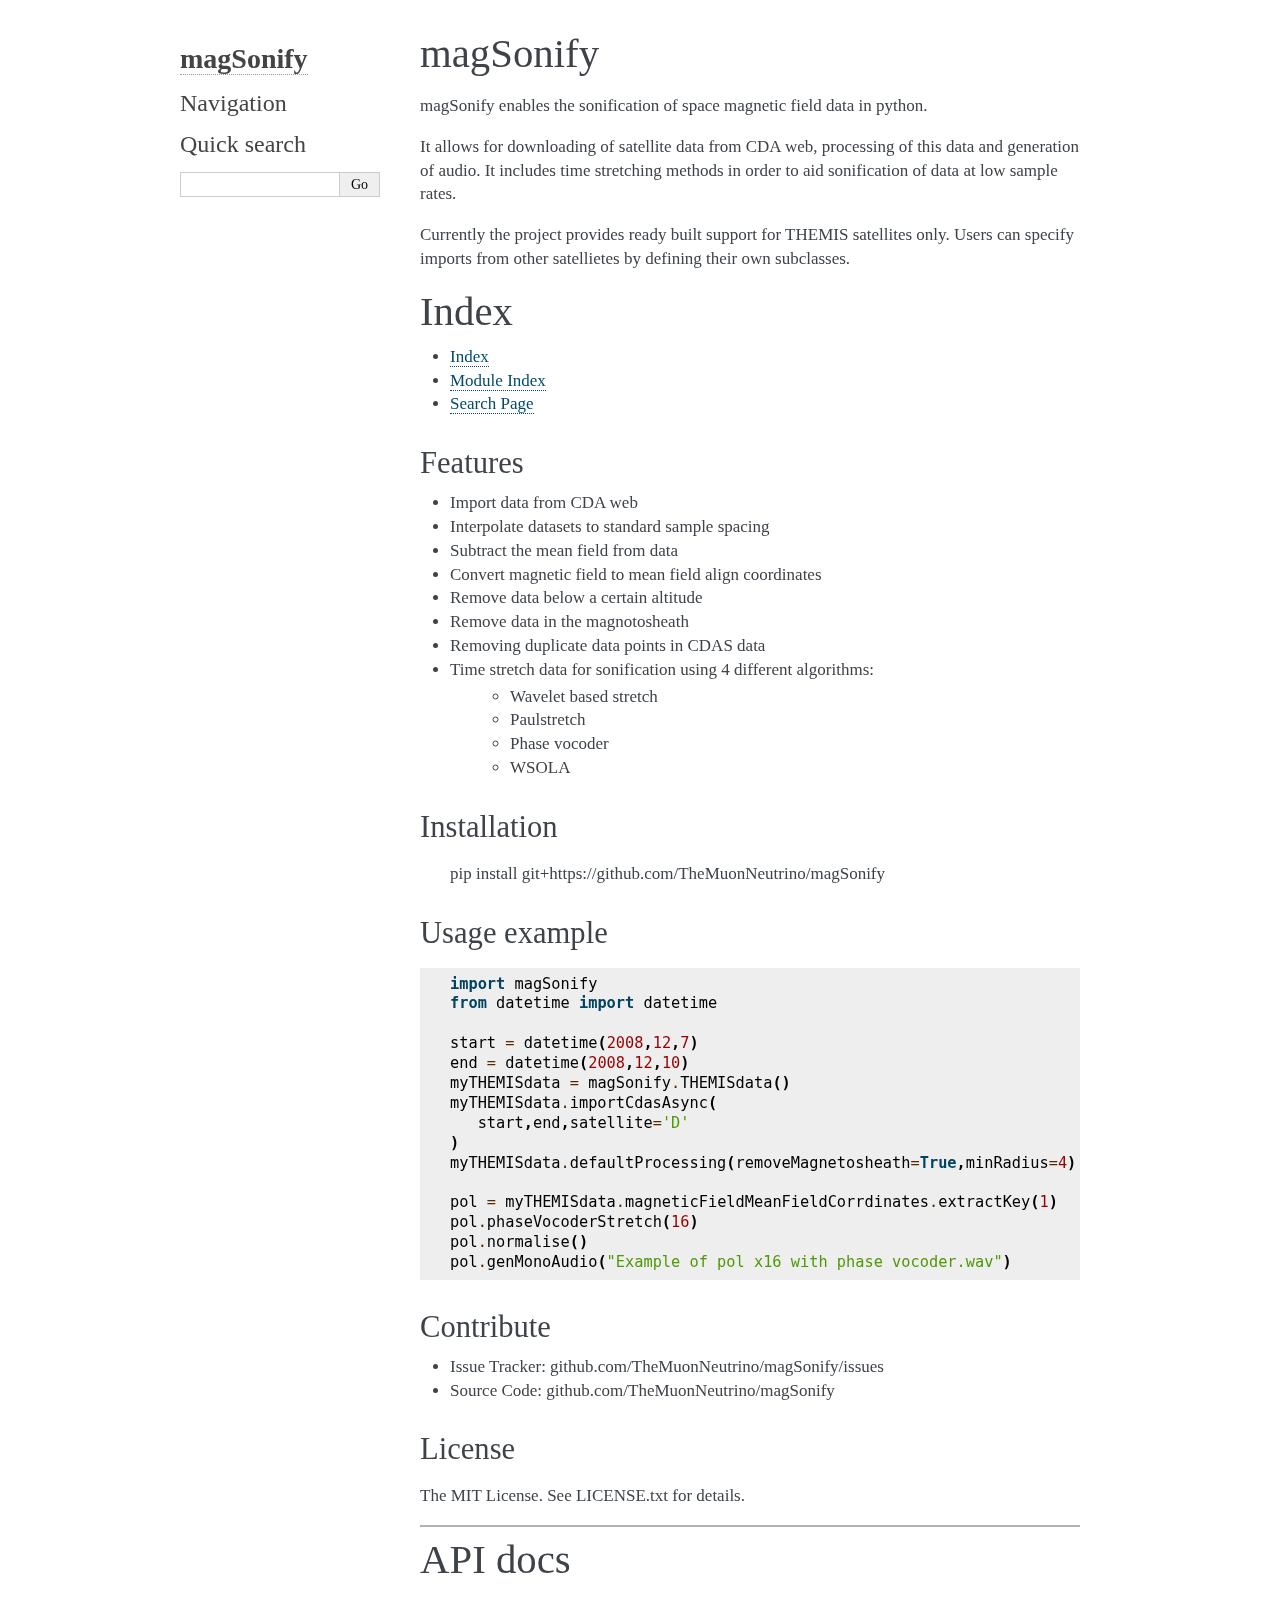
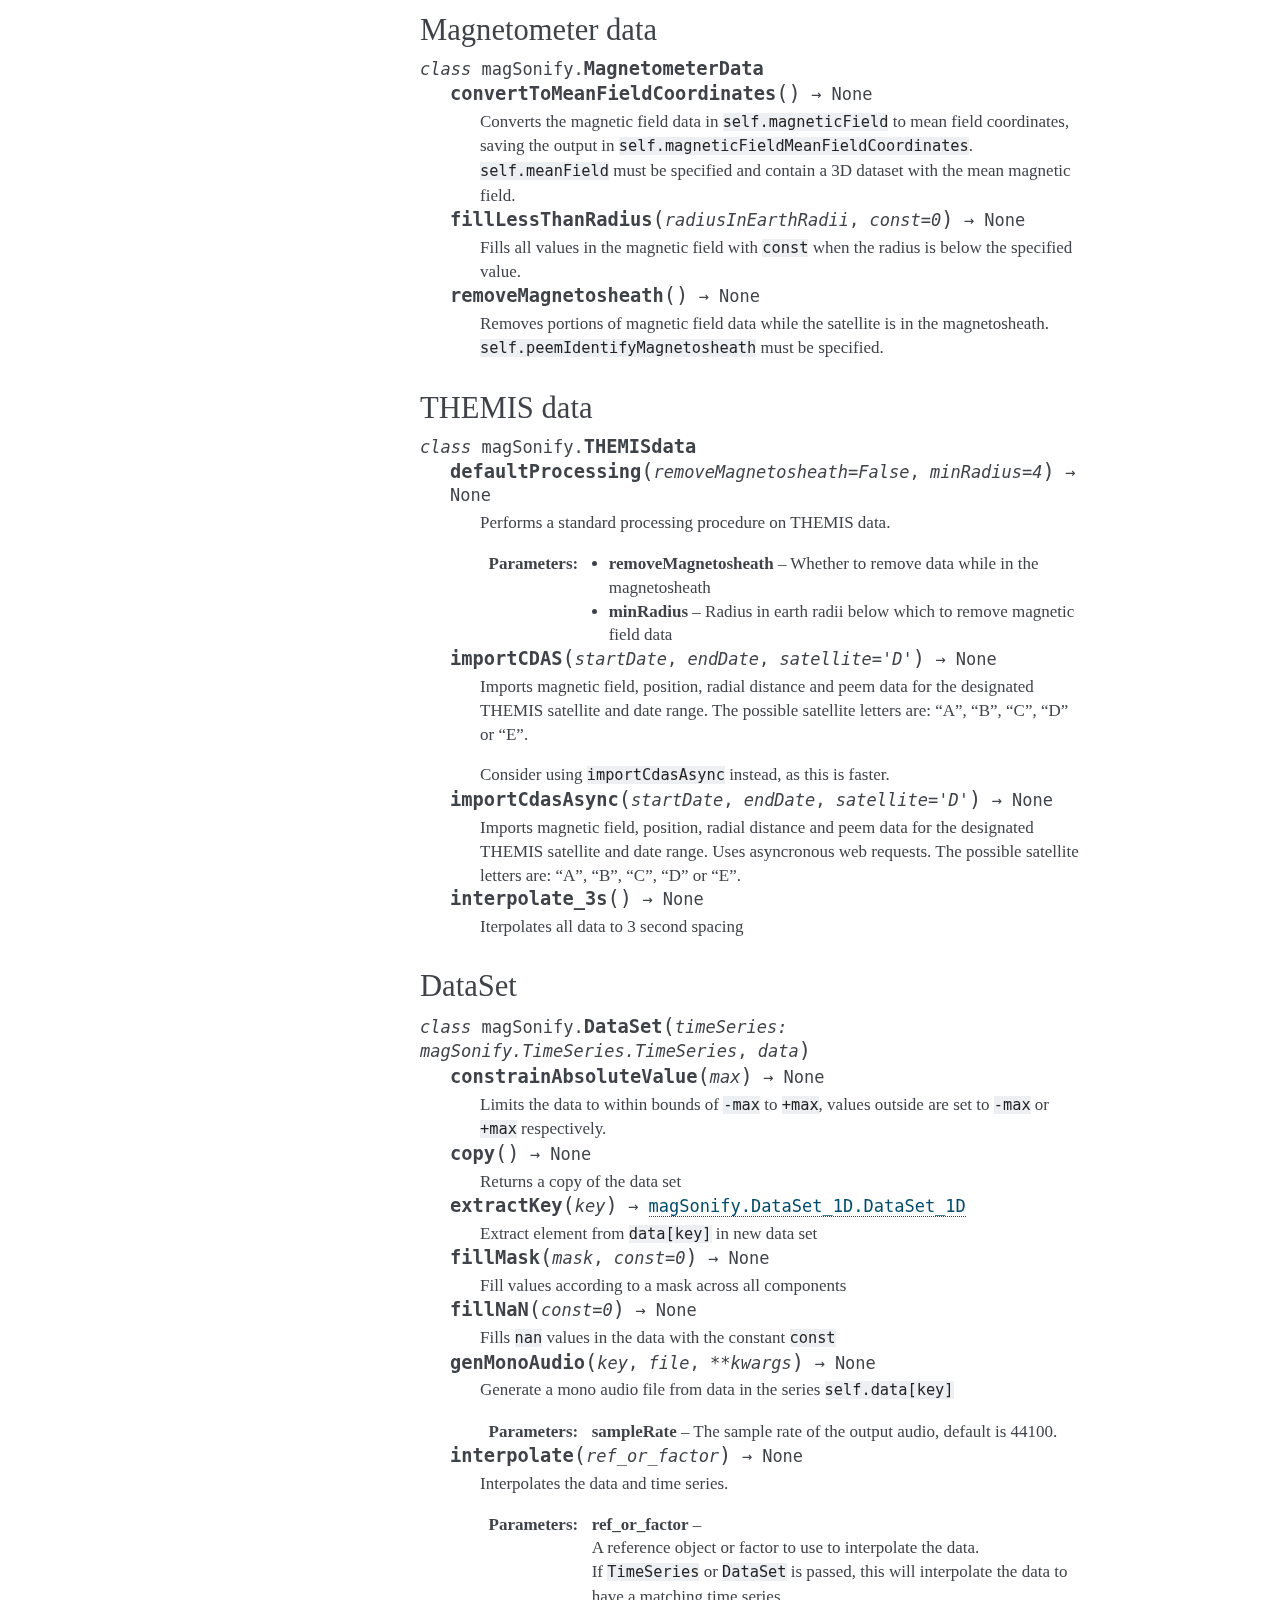
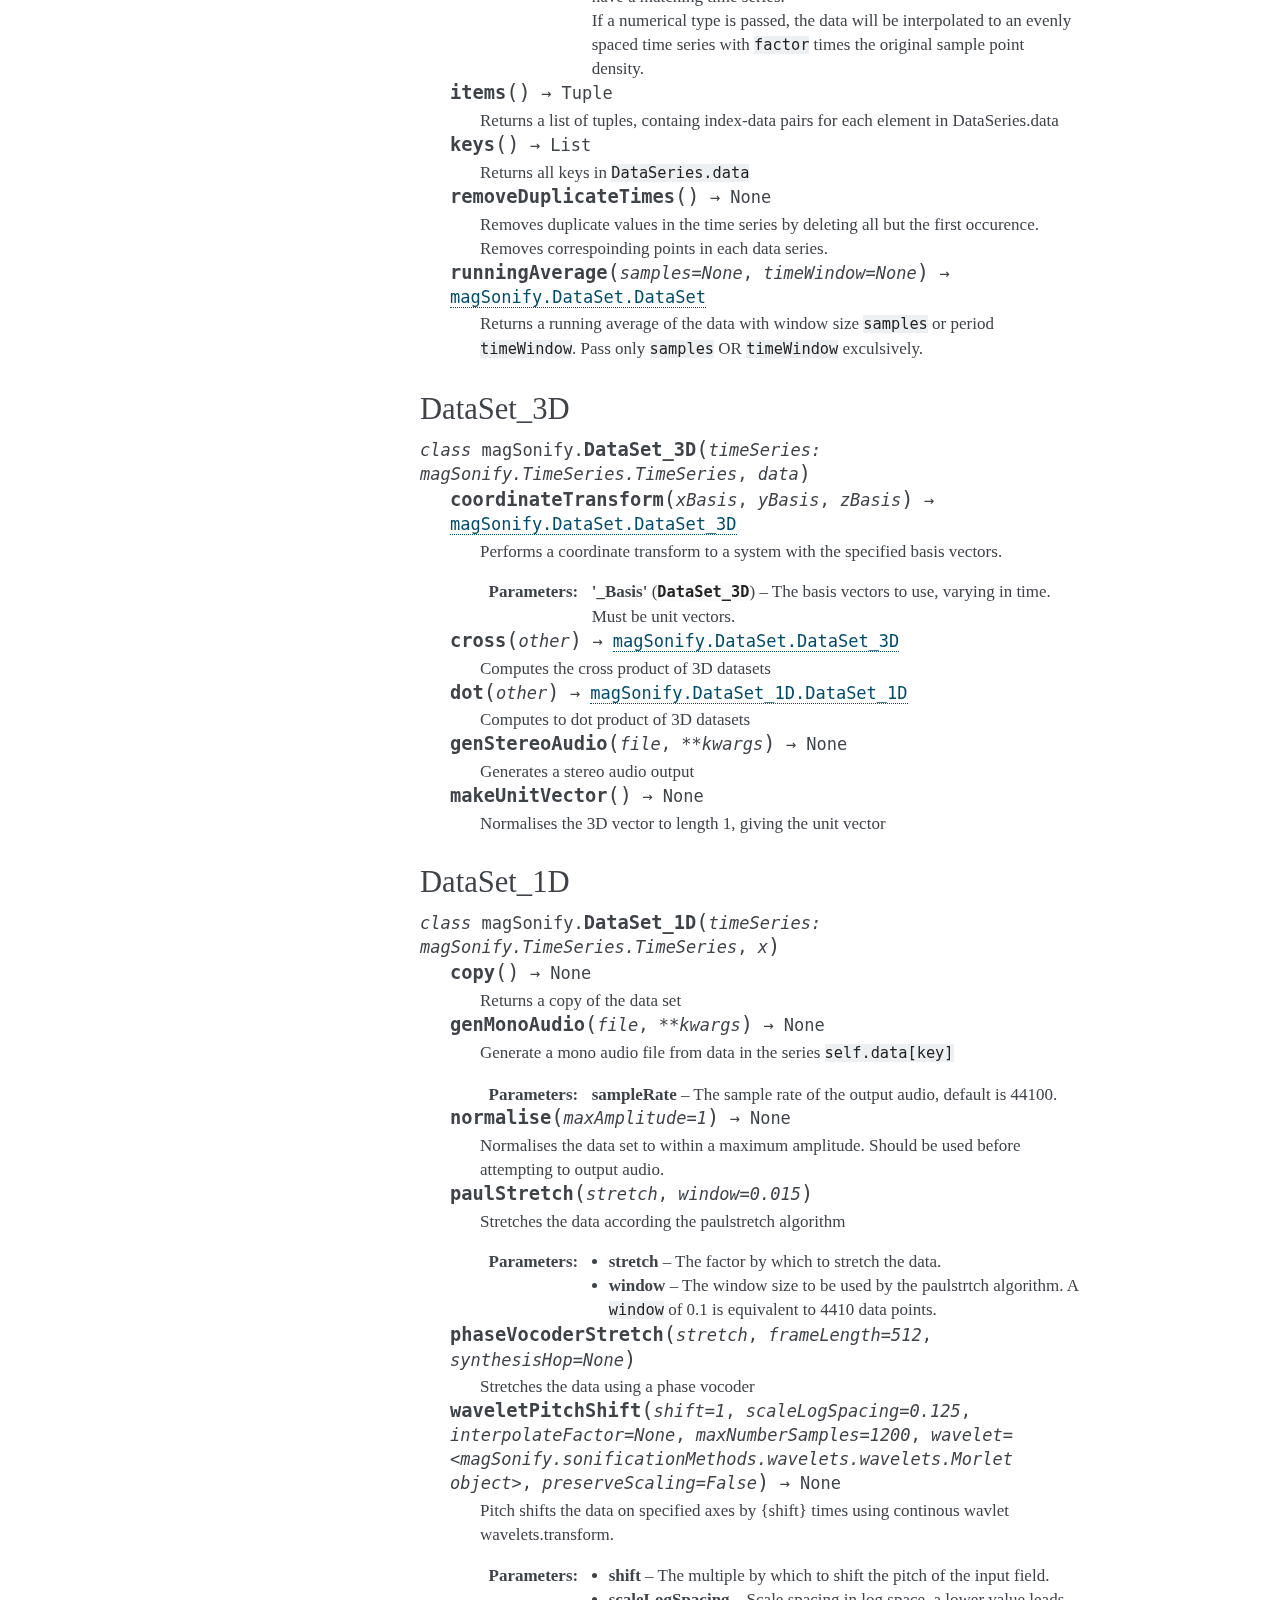
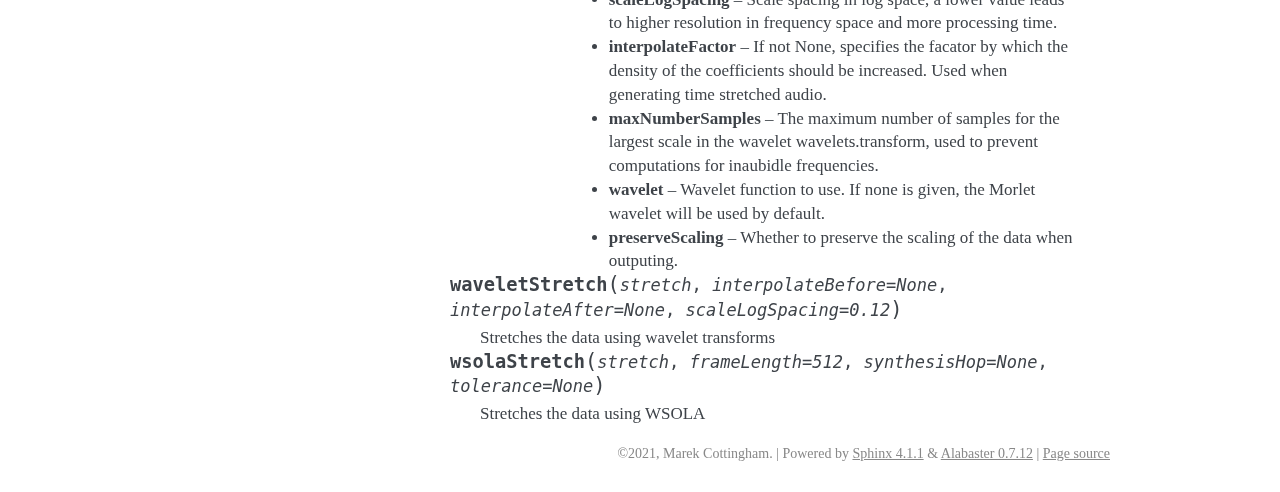
==== commit 9bfb3e33: "Updated documentation" ====
--- a/docs/_build/html/index.html
+++ b/docs/_build/html/index.html
@@ -57,6 +57,7 @@
 <li><p>Convert magnetic field to mean field align coordinates</p></li>
 <li><p>Remove data below a certain altitude</p></li>
 <li><p>Remove data in the magnotosheath</p></li>
+<li><p>Removing duplicate data points in CDAS data</p></li>
 <li><dl class="simple">
 <dt>Time stretch data for sonification using 4 different algorithms:</dt><dd><ul>
 <li><p>Wavelet based stretch</p></li>
@@ -104,10 +105,14 @@
 </section>
 <section id="license">
 <h2>License<a class="headerlink" href="#license" title="Permalink to this headline">¶</a></h2>
-<p>To be determined</p>
-</section>
-<section id="doctest">
-<h2>DocTest<a class="headerlink" href="#doctest" title="Permalink to this headline">¶</a></h2>
+<p>The MIT License. See LICENSE.txt for details.</p>
+</section>
+</section>
+<hr class="docutils" />
+<section id="api-docs">
+<h1>API docs<a class="headerlink" href="#api-docs" title="Permalink to this headline">¶</a></h1>
+<section id="magnetometer-data">
+<h2>Magnetometer data<a class="headerlink" href="#magnetometer-data" title="Permalink to this headline">¶</a></h2>
 <dl class="py class">
 <dt class="sig sig-object py" id="magSonify.MagnetometerData">
 <em class="property"><span class="pre">class</span> </em><span class="sig-prename descclassname"><span class="pre">magSonify.</span></span><span class="sig-name descname"><span class="pre">MagnetometerData</span></span><a class="headerlink" href="#magSonify.MagnetometerData" title="Permalink to this definition">¶</a></dt>
@@ -127,12 +132,6 @@
 </dd></dl>
 
 <dl class="py method">
-<dt class="sig sig-object py" id="magSonify.MagnetometerData.importCDAS">
-<span class="sig-name descname"><span class="pre">importCDAS</span></span><span class="sig-paren">(</span><span class="sig-paren">)</span> <span class="sig-return"><span class="sig-return-icon">&#x2192;</span> <span class="sig-return-typehint"><span class="pre">None</span></span></span><a class="headerlink" href="#magSonify.MagnetometerData.importCDAS" title="Permalink to this definition">¶</a></dt>
-<dd><p>Derived classes should implement</p>
-</dd></dl>
-
-<dl class="py method">
 <dt class="sig sig-object py" id="magSonify.MagnetometerData.removeMagnetosheath">
 <span class="sig-name descname"><span class="pre">removeMagnetosheath</span></span><span class="sig-paren">(</span><span class="sig-paren">)</span> <span class="sig-return"><span class="sig-return-icon">&#x2192;</span> <span class="sig-return-typehint"><span class="pre">None</span></span></span><a class="headerlink" href="#magSonify.MagnetometerData.removeMagnetosheath" title="Permalink to this definition">¶</a></dt>
 <dd><p>Removes portions of magnetic field data while the satellite is in the magnetosheath.
@@ -141,6 +140,9 @@
 
 </dd></dl>
 
+</section>
+<section id="themis-data">
+<h2>THEMIS data<a class="headerlink" href="#themis-data" title="Permalink to this headline">¶</a></h2>
 <dl class="py class">
 <dt class="sig sig-object py" id="magSonify.THEMISdata">
 <em class="property"><span class="pre">class</span> </em><span class="sig-prename descclassname"><span class="pre">magSonify.</span></span><span class="sig-name descname"><span class="pre">THEMISdata</span></span><a class="headerlink" href="#magSonify.THEMISdata" title="Permalink to this definition">¶</a></dt>
@@ -163,8 +165,8 @@
 <span class="sig-name descname"><span class="pre">importCDAS</span></span><span class="sig-paren">(</span><em class="sig-param"><span class="n"><span class="pre">startDate</span></span></em>, <em class="sig-param"><span class="n"><span class="pre">endDate</span></span></em>, <em class="sig-param"><span class="n"><span class="pre">satellite</span></span><span class="o"><span class="pre">=</span></span><span class="default_value"><span class="pre">'D'</span></span></em><span class="sig-paren">)</span> <span class="sig-return"><span class="sig-return-icon">&#x2192;</span> <span class="sig-return-typehint"><span class="pre">None</span></span></span><a class="headerlink" href="#magSonify.THEMISdata.importCDAS" title="Permalink to this definition">¶</a></dt>
 <dd><p>Imports magnetic field, position, radial distance and peem data for the designated THEMIS
 satellite and date range.
-The possible satellite letters are: “A”, “B”, “C”, “D” or “E”.
-Consider using importCdasAsync instead, as this is faster.</p>
+The possible satellite letters are: “A”, “B”, “C”, “D” or “E”.</p>
+<p>Consider using <code class="docutils literal notranslate"><span class="pre">importCdasAsync</span></code> instead, as this is faster.</p>
 </dd></dl>
 
 <dl class="py method">
@@ -183,13 +185,17 @@
 
 </dd></dl>
 
+</section>
+<section id="dataset">
+<h2>DataSet<a class="headerlink" href="#dataset" title="Permalink to this headline">¶</a></h2>
 <dl class="py class">
 <dt class="sig sig-object py" id="magSonify.DataSet">
 <em class="property"><span class="pre">class</span> </em><span class="sig-prename descclassname"><span class="pre">magSonify.</span></span><span class="sig-name descname"><span class="pre">DataSet</span></span><span class="sig-paren">(</span><em class="sig-param"><span class="n"><span class="pre">timeSeries</span></span><span class="p"><span class="pre">:</span></span> <span class="n"><span class="pre">magSonify.TimeSeries.TimeSeries</span></span></em>, <em class="sig-param"><span class="n"><span class="pre">data</span></span></em><span class="sig-paren">)</span><a class="headerlink" href="#magSonify.DataSet" title="Permalink to this definition">¶</a></dt>
 <dd><dl class="py method">
 <dt class="sig sig-object py" id="magSonify.DataSet.constrainAbsoluteValue">
 <span class="sig-name descname"><span class="pre">constrainAbsoluteValue</span></span><span class="sig-paren">(</span><em class="sig-param"><span class="n"><span class="pre">max</span></span></em><span class="sig-paren">)</span> <span class="sig-return"><span class="sig-return-icon">&#x2192;</span> <span class="sig-return-typehint"><span class="pre">None</span></span></span><a class="headerlink" href="#magSonify.DataSet.constrainAbsoluteValue" title="Permalink to this definition">¶</a></dt>
-<dd><p>Limits the data to within bounds of -max to +max, values outside are set to -max or +max</p>
+<dd><p>Limits the data to within bounds of <code class="docutils literal notranslate"><span class="pre">-max</span></code> to <code class="docutils literal notranslate"><span class="pre">+max</span></code>, values outside 
+are set to <code class="docutils literal notranslate"><span class="pre">-max</span></code> or <code class="docutils literal notranslate"><span class="pre">+max</span></code> respectively.</p>
 </dd></dl>
 
 <dl class="py method">
@@ -213,7 +219,18 @@
 <dl class="py method">
 <dt class="sig sig-object py" id="magSonify.DataSet.fillNaN">
 <span class="sig-name descname"><span class="pre">fillNaN</span></span><span class="sig-paren">(</span><em class="sig-param"><span class="n"><span class="pre">const</span></span><span class="o"><span class="pre">=</span></span><span class="default_value"><span class="pre">0</span></span></em><span class="sig-paren">)</span> <span class="sig-return"><span class="sig-return-icon">&#x2192;</span> <span class="sig-return-typehint"><span class="pre">None</span></span></span><a class="headerlink" href="#magSonify.DataSet.fillNaN" title="Permalink to this definition">¶</a></dt>
-<dd><p>Fills nan values in the data with the constant {const}</p>
+<dd><p>Fills <code class="docutils literal notranslate"><span class="pre">nan</span></code> values in the data with the constant <code class="docutils literal notranslate"><span class="pre">const</span></code></p>
+</dd></dl>
+
+<dl class="py method">
+<dt class="sig sig-object py" id="magSonify.DataSet.genMonoAudio">
+<span class="sig-name descname"><span class="pre">genMonoAudio</span></span><span class="sig-paren">(</span><em class="sig-param"><span class="n"><span class="pre">key</span></span></em>, <em class="sig-param"><span class="n"><span class="pre">file</span></span></em>, <em class="sig-param"><span class="o"><span class="pre">**</span></span><span class="n"><span class="pre">kwargs</span></span></em><span class="sig-paren">)</span> <span class="sig-return"><span class="sig-return-icon">&#x2192;</span> <span class="sig-return-typehint"><span class="pre">None</span></span></span><a class="headerlink" href="#magSonify.DataSet.genMonoAudio" title="Permalink to this definition">¶</a></dt>
+<dd><p>Generate a mono audio file from data in the series <code class="docutils literal notranslate"><span class="pre">self.data[key]</span></code></p>
+<dl class="field-list simple">
+<dt class="field-odd">Parameters</dt>
+<dd class="field-odd"><p><strong>sampleRate</strong> – The sample rate of the output audio, default is 44100.</p>
+</dd>
+</dl>
 </dd></dl>
 
 <dl class="py method">
@@ -234,14 +251,21 @@
 
 <dl class="py method">
 <dt class="sig sig-object py" id="magSonify.DataSet.items">
-<span class="sig-name descname"><span class="pre">items</span></span><span class="sig-paren">(</span><span class="sig-paren">)</span><a class="headerlink" href="#magSonify.DataSet.items" title="Permalink to this definition">¶</a></dt>
+<span class="sig-name descname"><span class="pre">items</span></span><span class="sig-paren">(</span><span class="sig-paren">)</span> <span class="sig-return"><span class="sig-return-icon">&#x2192;</span> <span class="sig-return-typehint"><span class="pre">Tuple</span></span></span><a class="headerlink" href="#magSonify.DataSet.items" title="Permalink to this definition">¶</a></dt>
 <dd><p>Returns a list of tuples, containg index-data pairs for each element in DataSeries.data</p>
 </dd></dl>
 
 <dl class="py method">
 <dt class="sig sig-object py" id="magSonify.DataSet.keys">
 <span class="sig-name descname"><span class="pre">keys</span></span><span class="sig-paren">(</span><span class="sig-paren">)</span> <span class="sig-return"><span class="sig-return-icon">&#x2192;</span> <span class="sig-return-typehint"><span class="pre">List</span></span></span><a class="headerlink" href="#magSonify.DataSet.keys" title="Permalink to this definition">¶</a></dt>
-<dd><p>Returns all keys in DataSeries.data</p>
+<dd><p>Returns all keys in <code class="docutils literal notranslate"><span class="pre">DataSeries.data</span></code></p>
+</dd></dl>
+
+<dl class="py method">
+<dt class="sig sig-object py" id="magSonify.DataSet.removeDuplicateTimes">
+<span class="sig-name descname"><span class="pre">removeDuplicateTimes</span></span><span class="sig-paren">(</span><span class="sig-paren">)</span> <span class="sig-return"><span class="sig-return-icon">&#x2192;</span> <span class="sig-return-typehint"><span class="pre">None</span></span></span><a class="headerlink" href="#magSonify.DataSet.removeDuplicateTimes" title="Permalink to this definition">¶</a></dt>
+<dd><p>Removes duplicate values in the time series by deleting all but the first occurence.
+Removes correspoinding points in each data series.</p>
 </dd></dl>
 
 <dl class="py method">
@@ -253,6 +277,9 @@
 
 </dd></dl>
 
+</section>
+<section id="dataset-3d">
+<h2>DataSet_3D<a class="headerlink" href="#dataset-3d" title="Permalink to this headline">¶</a></h2>
 <dl class="py class">
 <dt class="sig sig-object py" id="magSonify.DataSet_3D">
 <em class="property"><span class="pre">class</span> </em><span class="sig-prename descclassname"><span class="pre">magSonify.</span></span><span class="sig-name descname"><span class="pre">DataSet_3D</span></span><span class="sig-paren">(</span><em class="sig-param"><span class="n"><span class="pre">timeSeries</span></span><span class="p"><span class="pre">:</span></span> <span class="n"><span class="pre">magSonify.TimeSeries.TimeSeries</span></span></em>, <em class="sig-param"><span class="n"><span class="pre">data</span></span></em><span class="sig-paren">)</span><a class="headerlink" href="#magSonify.DataSet_3D" title="Permalink to this definition">¶</a></dt>
@@ -293,13 +320,34 @@
 
 </dd></dl>
 
+</section>
+<section id="dataset-1d">
+<h2>DataSet_1D<a class="headerlink" href="#dataset-1d" title="Permalink to this headline">¶</a></h2>
 <dl class="py class">
 <dt class="sig sig-object py" id="magSonify.DataSet_1D">
 <em class="property"><span class="pre">class</span> </em><span class="sig-prename descclassname"><span class="pre">magSonify.</span></span><span class="sig-name descname"><span class="pre">DataSet_1D</span></span><span class="sig-paren">(</span><em class="sig-param"><span class="n"><span class="pre">timeSeries</span></span><span class="p"><span class="pre">:</span></span> <span class="n"><span class="pre">magSonify.TimeSeries.TimeSeries</span></span></em>, <em class="sig-param"><span class="n"><span class="pre">x</span></span></em><span class="sig-paren">)</span><a class="headerlink" href="#magSonify.DataSet_1D" title="Permalink to this definition">¶</a></dt>
 <dd><dl class="py method">
 <dt class="sig sig-object py" id="magSonify.DataSet_1D.copy">
-<span class="sig-name descname"><span class="pre">copy</span></span><span class="sig-paren">(</span><span class="sig-paren">)</span><a class="headerlink" href="#magSonify.DataSet_1D.copy" title="Permalink to this definition">¶</a></dt>
+<span class="sig-name descname"><span class="pre">copy</span></span><span class="sig-paren">(</span><span class="sig-paren">)</span> <span class="sig-return"><span class="sig-return-icon">&#x2192;</span> <span class="sig-return-typehint"><span class="pre">None</span></span></span><a class="headerlink" href="#magSonify.DataSet_1D.copy" title="Permalink to this definition">¶</a></dt>
 <dd><p>Returns a copy of the data set</p>
+</dd></dl>
+
+<dl class="py method">
+<dt class="sig sig-object py" id="magSonify.DataSet_1D.genMonoAudio">
+<span class="sig-name descname"><span class="pre">genMonoAudio</span></span><span class="sig-paren">(</span><em class="sig-param"><span class="n"><span class="pre">file</span></span></em>, <em class="sig-param"><span class="o"><span class="pre">**</span></span><span class="n"><span class="pre">kwargs</span></span></em><span class="sig-paren">)</span> <span class="sig-return"><span class="sig-return-icon">&#x2192;</span> <span class="sig-return-typehint"><span class="pre">None</span></span></span><a class="headerlink" href="#magSonify.DataSet_1D.genMonoAudio" title="Permalink to this definition">¶</a></dt>
+<dd><p>Generate a mono audio file from data in the series <code class="docutils literal notranslate"><span class="pre">self.data[key]</span></code></p>
+<dl class="field-list simple">
+<dt class="field-odd">Parameters</dt>
+<dd class="field-odd"><p><strong>sampleRate</strong> – The sample rate of the output audio, default is 44100.</p>
+</dd>
+</dl>
+</dd></dl>
+
+<dl class="py method">
+<dt class="sig sig-object py" id="magSonify.DataSet_1D.normalise">
+<span class="sig-name descname"><span class="pre">normalise</span></span><span class="sig-paren">(</span><em class="sig-param"><span class="n"><span class="pre">maxAmplitude</span></span><span class="o"><span class="pre">=</span></span><span class="default_value"><span class="pre">1</span></span></em><span class="sig-paren">)</span> <span class="sig-return"><span class="sig-return-icon">&#x2192;</span> <span class="sig-return-typehint"><span class="pre">None</span></span></span><a class="headerlink" href="#magSonify.DataSet_1D.normalise" title="Permalink to this definition">¶</a></dt>
+<dd><p>Normalises the data set to within a maximum amplitude. Should be used before
+attempting to output audio.</p>
 </dd></dl>
 
 <dl class="py method">
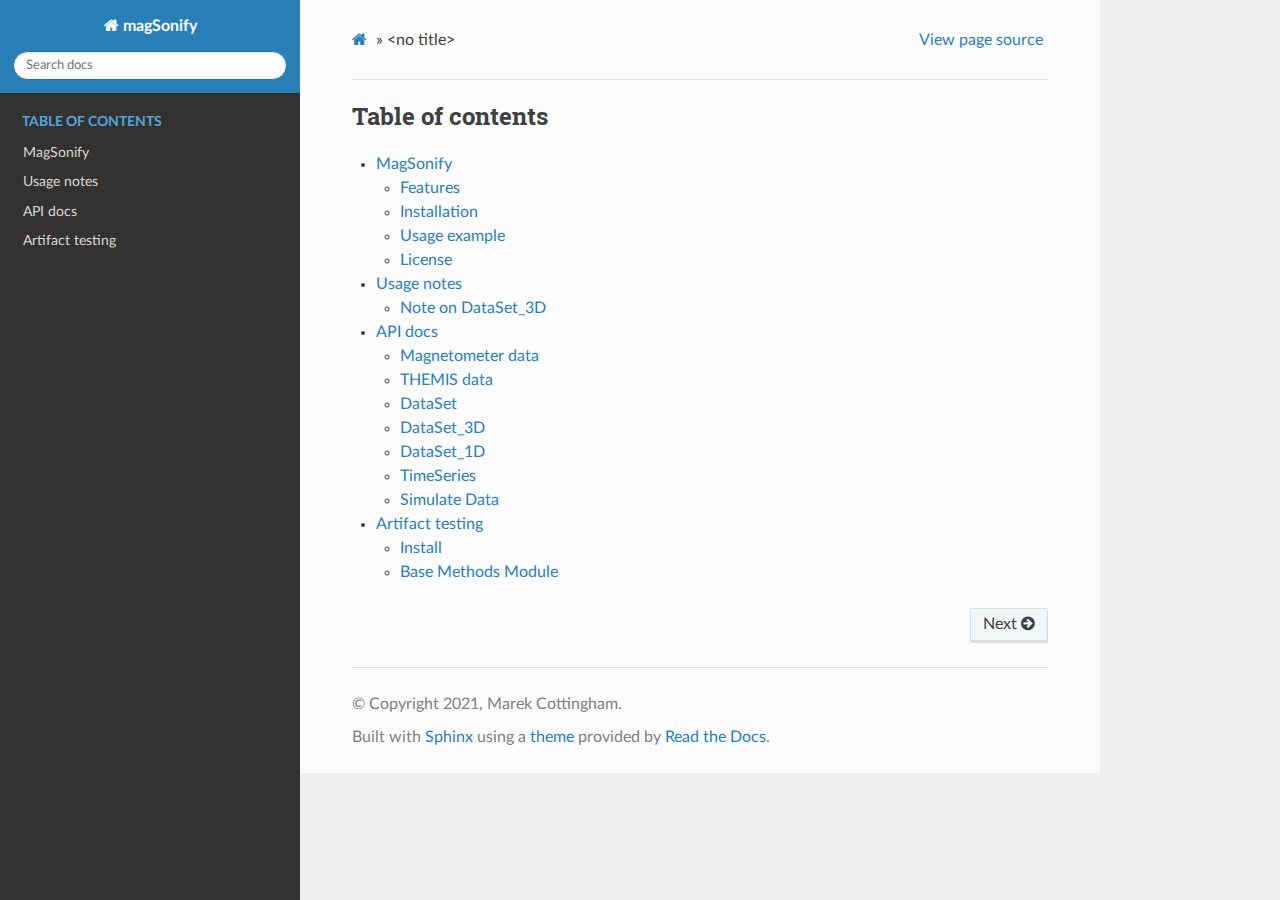
==== commit 66d73812: "Generating artifact testing docs" ====
--- a/docs/_build/html/index.html
+++ b/docs/_build/html/index.html
@@ -1,475 +1,241 @@
+
 
 <!DOCTYPE html>
-
-<html>
-  <head>
-    <meta charset="utf-8" />
-    <meta name="viewport" content="width=device-width, initial-scale=1.0" /><meta name="generator" content="Docutils 0.17.1: http://docutils.sourceforge.net/" />
-
-    <title>magSonify &#8212; magSonify 0.1dev documentation</title>
-    <link rel="stylesheet" type="text/css" href="_static/pygments.css" />
-    <link rel="stylesheet" type="text/css" href="_static/alabaster.css" />
-    <script data-url_root="./" id="documentation_options" src="_static/documentation_options.js"></script>
-    <script src="_static/jquery.js"></script>
-    <script src="_static/underscore.js"></script>
-    <script src="_static/doctools.js"></script>
+<html class="writer-html5" lang="en" >
+<head>
+  <meta charset="utf-8" />
+  
+  <meta name="viewport" content="width=device-width, initial-scale=1.0" />
+  
+  <title>&lt;no title&gt; &mdash; magSonify 0.1dev documentation</title>
+  
+
+  
+  <link rel="stylesheet" href="_static/css/theme.css" type="text/css" />
+  <link rel="stylesheet" href="_static/pygments.css" type="text/css" />
+  <link rel="stylesheet" href="_static/pygments.css" type="text/css" />
+  <link rel="stylesheet" href="_static/css/theme.css" type="text/css" />
+
+  
+  
+
+  
+  
+
+  
+
+  
+  <!--[if lt IE 9]>
+    <script src="_static/js/html5shiv.min.js"></script>
+  <![endif]-->
+  
+    
+      <script type="text/javascript" id="documentation_options" data-url_root="./" src="_static/documentation_options.js"></script>
+        <script data-url_root="./" id="documentation_options" src="_static/documentation_options.js"></script>
+        <script src="_static/jquery.js"></script>
+        <script src="_static/underscore.js"></script>
+        <script src="_static/doctools.js"></script>
+    
+    <script type="text/javascript" src="_static/js/theme.js"></script>
+
+    
     <link rel="index" title="Index" href="genindex.html" />
     <link rel="search" title="Search" href="search.html" />
+    <link rel="next" title="MagSonify" href="src/introduction.html" /> 
+</head>
+
+<body class="wy-body-for-nav">
+
    
-  <link rel="stylesheet" href="_static/custom.css" type="text/css" />
-  
-  
-  <meta name="viewport" content="width=device-width, initial-scale=0.9, maximum-scale=0.9" />
-
-  </head><body>
-  
-
-    <div class="document">
-      <div class="documentwrapper">
-        <div class="bodywrapper">
-          
-
-          <div class="body" role="main">
-            
-  <section id="magsonify">
-<h1>magSonify<a class="headerlink" href="#magsonify" title="Permalink to this headline">¶</a></h1>
-<p>magSonify enables the sonification of space magnetic field data in python.</p>
-<p>It allows for downloading of satellite data from CDA web, processing of this data and generation of
-audio. It includes time stretching methods in order to aid sonification of data at low sample rates.</p>
-<p>Currently the project provides ready built support for THEMIS satellites only. Users can specify
-imports from other satellietes by defining their own subclasses.</p>
-</section>
-<section id="index">
-<h1>Index<a class="headerlink" href="#index" title="Permalink to this headline">¶</a></h1>
-<div class="toctree-wrapper compound">
+  <div class="wy-grid-for-nav">
+    
+    <nav data-toggle="wy-nav-shift" class="wy-nav-side">
+      <div class="wy-side-scroll">
+        <div class="wy-side-nav-search" >
+          
+
+          
+            <a href="#" class="icon icon-home"> magSonify
+          
+
+          
+          </a>
+
+          
+            
+            
+          
+
+          
+<div role="search">
+  <form id="rtd-search-form" class="wy-form" action="search.html" method="get">
+    <input type="text" name="q" placeholder="Search docs" />
+    <input type="hidden" name="check_keywords" value="yes" />
+    <input type="hidden" name="area" value="default" />
+  </form>
 </div>
-<ul class="simple">
-<li><p><a class="reference internal" href="genindex.html"><span class="std std-ref">Index</span></a></p></li>
-<li><p><a class="reference internal" href="py-modindex.html"><span class="std std-ref">Module Index</span></a></p></li>
-<li><p><a class="reference internal" href="search.html"><span class="std std-ref">Search Page</span></a></p></li>
-</ul>
-<section id="features">
-<h2>Features<a class="headerlink" href="#features" title="Permalink to this headline">¶</a></h2>
-<ul class="simple">
-<li><p>Import data from CDA web</p></li>
-<li><p>Interpolate datasets to standard sample spacing</p></li>
-<li><p>Subtract the mean field from data</p></li>
-<li><p>Convert magnetic field to mean field align coordinates</p></li>
-<li><p>Remove data below a certain altitude</p></li>
-<li><p>Remove data in the magnotosheath</p></li>
-<li><p>Removing duplicate data points in CDAS data</p></li>
-<li><dl class="simple">
-<dt>Time stretch data for sonification using 4 different algorithms:</dt><dd><ul>
-<li><p>Wavelet based stretch</p></li>
-<li><p>Paulstretch</p></li>
-<li><p>Phase vocoder</p></li>
-<li><p>WSOLA</p></li>
-</ul>
-</dd>
-</dl>
-</li>
-</ul>
-</section>
-<section id="installation">
-<h2>Installation<a class="headerlink" href="#installation" title="Permalink to this headline">¶</a></h2>
-<blockquote>
-<div><p>pip install git+https://github.com/TheMuonNeutrino/magSonify</p>
-</div></blockquote>
-</section>
-<section id="usage-example">
-<h2>Usage example<a class="headerlink" href="#usage-example" title="Permalink to this headline">¶</a></h2>
-<div class="highlight-default notranslate"><div class="highlight"><pre><span></span><span class="kn">import</span> <span class="nn">magSonify</span>
-<span class="kn">from</span> <span class="nn">datetime</span> <span class="kn">import</span> <span class="n">datetime</span>
-
-<span class="n">start</span> <span class="o">=</span> <span class="n">datetime</span><span class="p">(</span><span class="mi">2008</span><span class="p">,</span><span class="mi">12</span><span class="p">,</span><span class="mi">7</span><span class="p">)</span>
-<span class="n">end</span> <span class="o">=</span> <span class="n">datetime</span><span class="p">(</span><span class="mi">2008</span><span class="p">,</span><span class="mi">12</span><span class="p">,</span><span class="mi">10</span><span class="p">)</span>
-<span class="n">myTHEMISdata</span> <span class="o">=</span> <span class="n">magSonify</span><span class="o">.</span><span class="n">THEMISdata</span><span class="p">()</span>
-<span class="n">myTHEMISdata</span><span class="o">.</span><span class="n">importCdasAsync</span><span class="p">(</span>
-   <span class="n">start</span><span class="p">,</span><span class="n">end</span><span class="p">,</span><span class="n">satellite</span><span class="o">=</span><span class="s1">&#39;D&#39;</span>
-<span class="p">)</span>
-<span class="n">myTHEMISdata</span><span class="o">.</span><span class="n">defaultProcessing</span><span class="p">(</span><span class="n">removeMagnetosheath</span><span class="o">=</span><span class="kc">True</span><span class="p">,</span><span class="n">minRadius</span><span class="o">=</span><span class="mi">4</span><span class="p">)</span>
-
-<span class="n">pol</span> <span class="o">=</span> <span class="n">myTHEMISdata</span><span class="o">.</span><span class="n">magneticFieldMeanFieldCorrdinates</span><span class="o">.</span><span class="n">extractKey</span><span class="p">(</span><span class="mi">1</span><span class="p">)</span>
-<span class="n">pol</span><span class="o">.</span><span class="n">phaseVocoderStretch</span><span class="p">(</span><span class="mi">16</span><span class="p">)</span>
-<span class="n">pol</span><span class="o">.</span><span class="n">normalise</span><span class="p">()</span>
-<span class="n">pol</span><span class="o">.</span><span class="n">genMonoAudio</span><span class="p">(</span><span class="s2">&quot;Example of pol x16 with phase vocoder.wav&quot;</span><span class="p">)</span>
-</pre></div>
+
+          
+        </div>
+
+        
+        <div class="wy-menu wy-menu-vertical" data-spy="affix" role="navigation" aria-label="main navigation">
+          
+            
+            
+              
+            
+            
+              <p class="caption" role="heading"><span class="caption-text">Table of contents</span></p>
+<ul>
+<li class="toctree-l1"><a class="reference internal" href="src/introduction.html">MagSonify</a></li>
+<li class="toctree-l1"><a class="reference internal" href="src/usage_notes.html">Usage notes</a></li>
+<li class="toctree-l1"><a class="reference internal" href="src/apidocs.html">API docs</a></li>
+<li class="toctree-l1"><a class="reference internal" href="src/artifactTesting.html">Artifact testing</a></li>
+</ul>
+
+            
+          
+        </div>
+        
+      </div>
+    </nav>
+
+    <section data-toggle="wy-nav-shift" class="wy-nav-content-wrap">
+
+      
+      <nav class="wy-nav-top" aria-label="top navigation">
+        
+          <i data-toggle="wy-nav-top" class="fa fa-bars"></i>
+          <a href="#">magSonify</a>
+        
+      </nav>
+
+
+      <div class="wy-nav-content">
+        
+        <div class="rst-content">
+        
+          
+
+
+
+
+
+
+
+
+
+
+
+
+
+
+
+
+
+<div role="navigation" aria-label="breadcrumbs navigation">
+
+  <ul class="wy-breadcrumbs">
+    
+      <li><a href="#" class="icon icon-home"></a> &raquo;</li>
+        
+      <li>&lt;no title&gt;</li>
+    
+    
+      <li class="wy-breadcrumbs-aside">
+        
+          
+            <a href="_sources/index.rst.txt" rel="nofollow"> View page source</a>
+          
+        
+      </li>
+    
+  </ul>
+
+  
+  <hr/>
 </div>
-</section>
-<section id="contribute">
-<h2>Contribute<a class="headerlink" href="#contribute" title="Permalink to this headline">¶</a></h2>
-<ul class="simple">
-<li><p>Issue Tracker: github.com/TheMuonNeutrino/magSonify/issues</p></li>
-<li><p>Source Code: github.com/TheMuonNeutrino/magSonify</p></li>
-</ul>
-</section>
-<section id="license">
-<h2>License<a class="headerlink" href="#license" title="Permalink to this headline">¶</a></h2>
-<p>The MIT License. See LICENSE.txt for details.</p>
-</section>
-</section>
-<hr class="docutils" />
-<section id="api-docs">
-<h1>API docs<a class="headerlink" href="#api-docs" title="Permalink to this headline">¶</a></h1>
-<section id="magnetometer-data">
-<h2>Magnetometer data<a class="headerlink" href="#magnetometer-data" title="Permalink to this headline">¶</a></h2>
-<dl class="py class">
-<dt class="sig sig-object py" id="magSonify.MagnetometerData">
-<em class="property"><span class="pre">class</span> </em><span class="sig-prename descclassname"><span class="pre">magSonify.</span></span><span class="sig-name descname"><span class="pre">MagnetometerData</span></span><a class="headerlink" href="#magSonify.MagnetometerData" title="Permalink to this definition">¶</a></dt>
-<dd><dl class="py method">
-<dt class="sig sig-object py" id="magSonify.MagnetometerData.convertToMeanFieldCoordinates">
-<span class="sig-name descname"><span class="pre">convertToMeanFieldCoordinates</span></span><span class="sig-paren">(</span><span class="sig-paren">)</span> <span class="sig-return"><span class="sig-return-icon">&#x2192;</span> <span class="sig-return-typehint"><span class="pre">None</span></span></span><a class="headerlink" href="#magSonify.MagnetometerData.convertToMeanFieldCoordinates" title="Permalink to this definition">¶</a></dt>
-<dd><p>Converts the magnetic field data in <code class="docutils literal notranslate"><span class="pre">self.magneticField</span></code> to mean field coordinates,
-saving the output in <code class="docutils literal notranslate"><span class="pre">self.magneticFieldMeanFieldCoordinates</span></code>. <code class="docutils literal notranslate"><span class="pre">self.meanField</span></code> must be 
-specified and contain a 3D dataset with the mean magnetic field.</p>
-</dd></dl>
-
-<dl class="py method">
-<dt class="sig sig-object py" id="magSonify.MagnetometerData.fillLessThanRadius">
-<span class="sig-name descname"><span class="pre">fillLessThanRadius</span></span><span class="sig-paren">(</span><em class="sig-param"><span class="n"><span class="pre">radiusInEarthRadii</span></span></em>, <em class="sig-param"><span class="n"><span class="pre">const</span></span><span class="o"><span class="pre">=</span></span><span class="default_value"><span class="pre">0</span></span></em><span class="sig-paren">)</span> <span class="sig-return"><span class="sig-return-icon">&#x2192;</span> <span class="sig-return-typehint"><span class="pre">None</span></span></span><a class="headerlink" href="#magSonify.MagnetometerData.fillLessThanRadius" title="Permalink to this definition">¶</a></dt>
-<dd><p>Fills all values in the magnetic field with <code class="docutils literal notranslate"><span class="pre">const</span></code> when the radius is below the 
-specified value.</p>
-</dd></dl>
-
-<dl class="py method">
-<dt class="sig sig-object py" id="magSonify.MagnetometerData.removeMagnetosheath">
-<span class="sig-name descname"><span class="pre">removeMagnetosheath</span></span><span class="sig-paren">(</span><span class="sig-paren">)</span> <span class="sig-return"><span class="sig-return-icon">&#x2192;</span> <span class="sig-return-typehint"><span class="pre">None</span></span></span><a class="headerlink" href="#magSonify.MagnetometerData.removeMagnetosheath" title="Permalink to this definition">¶</a></dt>
-<dd><p>Removes portions of magnetic field data while the satellite is in the magnetosheath.
-<code class="docutils literal notranslate"><span class="pre">self.peemIdentifyMagnetosheath</span></code> must be specified.</p>
-</dd></dl>
-
-</dd></dl>
-
-</section>
-<section id="themis-data">
-<h2>THEMIS data<a class="headerlink" href="#themis-data" title="Permalink to this headline">¶</a></h2>
-<dl class="py class">
-<dt class="sig sig-object py" id="magSonify.THEMISdata">
-<em class="property"><span class="pre">class</span> </em><span class="sig-prename descclassname"><span class="pre">magSonify.</span></span><span class="sig-name descname"><span class="pre">THEMISdata</span></span><a class="headerlink" href="#magSonify.THEMISdata" title="Permalink to this definition">¶</a></dt>
-<dd><dl class="py method">
-<dt class="sig sig-object py" id="magSonify.THEMISdata.defaultProcessing">
-<span class="sig-name descname"><span class="pre">defaultProcessing</span></span><span class="sig-paren">(</span><em class="sig-param"><span class="n"><span class="pre">removeMagnetosheath</span></span><span class="o"><span class="pre">=</span></span><span class="default_value"><span class="pre">False</span></span></em>, <em class="sig-param"><span class="n"><span class="pre">minRadius</span></span><span class="o"><span class="pre">=</span></span><span class="default_value"><span class="pre">4</span></span></em><span class="sig-paren">)</span> <span class="sig-return"><span class="sig-return-icon">&#x2192;</span> <span class="sig-return-typehint"><span class="pre">None</span></span></span><a class="headerlink" href="#magSonify.THEMISdata.defaultProcessing" title="Permalink to this definition">¶</a></dt>
-<dd><p>Performs a standard processing procedure on THEMIS data.</p>
-<dl class="field-list simple">
-<dt class="field-odd">Parameters</dt>
-<dd class="field-odd"><ul class="simple">
-<li><p><strong>removeMagnetosheath</strong> – Whether to remove data while in the magnetosheath</p></li>
-<li><p><strong>minRadius</strong> – Radius in earth radii below which to remove magnetic field data</p></li>
-</ul>
-</dd>
-</dl>
-</dd></dl>
-
-<dl class="py method">
-<dt class="sig sig-object py" id="magSonify.THEMISdata.importCDAS">
-<span class="sig-name descname"><span class="pre">importCDAS</span></span><span class="sig-paren">(</span><em class="sig-param"><span class="n"><span class="pre">startDate</span></span></em>, <em class="sig-param"><span class="n"><span class="pre">endDate</span></span></em>, <em class="sig-param"><span class="n"><span class="pre">satellite</span></span><span class="o"><span class="pre">=</span></span><span class="default_value"><span class="pre">'D'</span></span></em><span class="sig-paren">)</span> <span class="sig-return"><span class="sig-return-icon">&#x2192;</span> <span class="sig-return-typehint"><span class="pre">None</span></span></span><a class="headerlink" href="#magSonify.THEMISdata.importCDAS" title="Permalink to this definition">¶</a></dt>
-<dd><p>Imports magnetic field, position, radial distance and peem data for the designated THEMIS
-satellite and date range.
-The possible satellite letters are: “A”, “B”, “C”, “D” or “E”.</p>
-<p>Consider using <code class="docutils literal notranslate"><span class="pre">importCdasAsync</span></code> instead, as this is faster.</p>
-</dd></dl>
-
-<dl class="py method">
-<dt class="sig sig-object py" id="magSonify.THEMISdata.importCdasAsync">
-<span class="sig-name descname"><span class="pre">importCdasAsync</span></span><span class="sig-paren">(</span><em class="sig-param"><span class="n"><span class="pre">startDate</span></span></em>, <em class="sig-param"><span class="n"><span class="pre">endDate</span></span></em>, <em class="sig-param"><span class="n"><span class="pre">satellite</span></span><span class="o"><span class="pre">=</span></span><span class="default_value"><span class="pre">'D'</span></span></em><span class="sig-paren">)</span> <span class="sig-return"><span class="sig-return-icon">&#x2192;</span> <span class="sig-return-typehint"><span class="pre">None</span></span></span><a class="headerlink" href="#magSonify.THEMISdata.importCdasAsync" title="Permalink to this definition">¶</a></dt>
-<dd><p>Imports magnetic field, position, radial distance and peem data for the designated 
-THEMIS satellite and date range. Uses asyncronous web requests.
-The possible satellite letters are: “A”, “B”, “C”, “D” or “E”.</p>
-</dd></dl>
-
-<dl class="py method">
-<dt class="sig sig-object py" id="magSonify.THEMISdata.interpolate_3s">
-<span class="sig-name descname"><span class="pre">interpolate_3s</span></span><span class="sig-paren">(</span><span class="sig-paren">)</span> <span class="sig-return"><span class="sig-return-icon">&#x2192;</span> <span class="sig-return-typehint"><span class="pre">None</span></span></span><a class="headerlink" href="#magSonify.THEMISdata.interpolate_3s" title="Permalink to this definition">¶</a></dt>
-<dd><p>Iterpolates all data to 3 second spacing</p>
-</dd></dl>
-
-</dd></dl>
-
-</section>
-<section id="dataset">
-<h2>DataSet<a class="headerlink" href="#dataset" title="Permalink to this headline">¶</a></h2>
-<dl class="py class">
-<dt class="sig sig-object py" id="magSonify.DataSet">
-<em class="property"><span class="pre">class</span> </em><span class="sig-prename descclassname"><span class="pre">magSonify.</span></span><span class="sig-name descname"><span class="pre">DataSet</span></span><span class="sig-paren">(</span><em class="sig-param"><span class="n"><span class="pre">timeSeries</span></span><span class="p"><span class="pre">:</span></span> <span class="n"><span class="pre">magSonify.TimeSeries.TimeSeries</span></span></em>, <em class="sig-param"><span class="n"><span class="pre">data</span></span></em><span class="sig-paren">)</span><a class="headerlink" href="#magSonify.DataSet" title="Permalink to this definition">¶</a></dt>
-<dd><dl class="py method">
-<dt class="sig sig-object py" id="magSonify.DataSet.constrainAbsoluteValue">
-<span class="sig-name descname"><span class="pre">constrainAbsoluteValue</span></span><span class="sig-paren">(</span><em class="sig-param"><span class="n"><span class="pre">max</span></span></em><span class="sig-paren">)</span> <span class="sig-return"><span class="sig-return-icon">&#x2192;</span> <span class="sig-return-typehint"><span class="pre">None</span></span></span><a class="headerlink" href="#magSonify.DataSet.constrainAbsoluteValue" title="Permalink to this definition">¶</a></dt>
-<dd><p>Limits the data to within bounds of <code class="docutils literal notranslate"><span class="pre">-max</span></code> to <code class="docutils literal notranslate"><span class="pre">+max</span></code>, values outside 
-are set to <code class="docutils literal notranslate"><span class="pre">-max</span></code> or <code class="docutils literal notranslate"><span class="pre">+max</span></code> respectively.</p>
-</dd></dl>
-
-<dl class="py method">
-<dt class="sig sig-object py" id="magSonify.DataSet.copy">
-<span class="sig-name descname"><span class="pre">copy</span></span><span class="sig-paren">(</span><span class="sig-paren">)</span> <span class="sig-return"><span class="sig-return-icon">&#x2192;</span> <span class="sig-return-typehint"><span class="pre">None</span></span></span><a class="headerlink" href="#magSonify.DataSet.copy" title="Permalink to this definition">¶</a></dt>
-<dd><p>Returns a copy of the data set</p>
-</dd></dl>
-
-<dl class="py method">
-<dt class="sig sig-object py" id="magSonify.DataSet.extractKey">
-<span class="sig-name descname"><span class="pre">extractKey</span></span><span class="sig-paren">(</span><em class="sig-param"><span class="n"><span class="pre">key</span></span></em><span class="sig-paren">)</span> <span class="sig-return"><span class="sig-return-icon">&#x2192;</span> <span class="sig-return-typehint"><a class="reference internal" href="#magSonify.DataSet_1D" title="magSonify.DataSet_1D.DataSet_1D"><span class="pre">magSonify.DataSet_1D.DataSet_1D</span></a></span></span><a class="headerlink" href="#magSonify.DataSet.extractKey" title="Permalink to this definition">¶</a></dt>
-<dd><p>Extract element from <code class="docutils literal notranslate"><span class="pre">data[key]</span></code> in new data set</p>
-</dd></dl>
-
-<dl class="py method">
-<dt class="sig sig-object py" id="magSonify.DataSet.fillMask">
-<span class="sig-name descname"><span class="pre">fillMask</span></span><span class="sig-paren">(</span><em class="sig-param"><span class="n"><span class="pre">mask</span></span></em>, <em class="sig-param"><span class="n"><span class="pre">const</span></span><span class="o"><span class="pre">=</span></span><span class="default_value"><span class="pre">0</span></span></em><span class="sig-paren">)</span> <span class="sig-return"><span class="sig-return-icon">&#x2192;</span> <span class="sig-return-typehint"><span class="pre">None</span></span></span><a class="headerlink" href="#magSonify.DataSet.fillMask" title="Permalink to this definition">¶</a></dt>
-<dd><p>Fill values according to a mask across all components</p>
-</dd></dl>
-
-<dl class="py method">
-<dt class="sig sig-object py" id="magSonify.DataSet.fillNaN">
-<span class="sig-name descname"><span class="pre">fillNaN</span></span><span class="sig-paren">(</span><em class="sig-param"><span class="n"><span class="pre">const</span></span><span class="o"><span class="pre">=</span></span><span class="default_value"><span class="pre">0</span></span></em><span class="sig-paren">)</span> <span class="sig-return"><span class="sig-return-icon">&#x2192;</span> <span class="sig-return-typehint"><span class="pre">None</span></span></span><a class="headerlink" href="#magSonify.DataSet.fillNaN" title="Permalink to this definition">¶</a></dt>
-<dd><p>Fills <code class="docutils literal notranslate"><span class="pre">nan</span></code> values in the data with the constant <code class="docutils literal notranslate"><span class="pre">const</span></code></p>
-</dd></dl>
-
-<dl class="py method">
-<dt class="sig sig-object py" id="magSonify.DataSet.genMonoAudio">
-<span class="sig-name descname"><span class="pre">genMonoAudio</span></span><span class="sig-paren">(</span><em class="sig-param"><span class="n"><span class="pre">key</span></span></em>, <em class="sig-param"><span class="n"><span class="pre">file</span></span></em>, <em class="sig-param"><span class="o"><span class="pre">**</span></span><span class="n"><span class="pre">kwargs</span></span></em><span class="sig-paren">)</span> <span class="sig-return"><span class="sig-return-icon">&#x2192;</span> <span class="sig-return-typehint"><span class="pre">None</span></span></span><a class="headerlink" href="#magSonify.DataSet.genMonoAudio" title="Permalink to this definition">¶</a></dt>
-<dd><p>Generate a mono audio file from data in the series <code class="docutils literal notranslate"><span class="pre">self.data[key]</span></code></p>
-<dl class="field-list simple">
-<dt class="field-odd">Parameters</dt>
-<dd class="field-odd"><p><strong>sampleRate</strong> – The sample rate of the output audio, default is 44100.</p>
-</dd>
-</dl>
-</dd></dl>
-
-<dl class="py method">
-<dt class="sig sig-object py" id="magSonify.DataSet.interpolate">
-<span class="sig-name descname"><span class="pre">interpolate</span></span><span class="sig-paren">(</span><em class="sig-param"><span class="n"><span class="pre">ref_or_factor</span></span></em><span class="sig-paren">)</span> <span class="sig-return"><span class="sig-return-icon">&#x2192;</span> <span class="sig-return-typehint"><span class="pre">None</span></span></span><a class="headerlink" href="#magSonify.DataSet.interpolate" title="Permalink to this definition">¶</a></dt>
-<dd><p>Interpolates the data and time series.</p>
-<dl class="field-list simple">
-<dt class="field-odd">Parameters</dt>
-<dd class="field-odd"><p><strong>ref_or_factor</strong> – <p>A reference object or factor to use to interpolate the data.</p>
-<p>If <code class="docutils literal notranslate"><span class="pre">TimeSeries</span></code> or <code class="docutils literal notranslate"><span class="pre">DataSet</span></code> is passed, this will interpolate the data to have a matching 
-time series.</p>
-<p>If a numerical type is passed, the data will be interpolated to an evenly spaced time
-series with <code class="docutils literal notranslate"><span class="pre">factor</span></code> times the original sample point density.</p>
-</p>
-</dd>
-</dl>
-</dd></dl>
-
-<dl class="py method">
-<dt class="sig sig-object py" id="magSonify.DataSet.items">
-<span class="sig-name descname"><span class="pre">items</span></span><span class="sig-paren">(</span><span class="sig-paren">)</span> <span class="sig-return"><span class="sig-return-icon">&#x2192;</span> <span class="sig-return-typehint"><span class="pre">Tuple</span></span></span><a class="headerlink" href="#magSonify.DataSet.items" title="Permalink to this definition">¶</a></dt>
-<dd><p>Returns a list of tuples, containg index-data pairs for each element in DataSeries.data</p>
-</dd></dl>
-
-<dl class="py method">
-<dt class="sig sig-object py" id="magSonify.DataSet.keys">
-<span class="sig-name descname"><span class="pre">keys</span></span><span class="sig-paren">(</span><span class="sig-paren">)</span> <span class="sig-return"><span class="sig-return-icon">&#x2192;</span> <span class="sig-return-typehint"><span class="pre">List</span></span></span><a class="headerlink" href="#magSonify.DataSet.keys" title="Permalink to this definition">¶</a></dt>
-<dd><p>Returns all keys in <code class="docutils literal notranslate"><span class="pre">DataSeries.data</span></code></p>
-</dd></dl>
-
-<dl class="py method">
-<dt class="sig sig-object py" id="magSonify.DataSet.removeDuplicateTimes">
-<span class="sig-name descname"><span class="pre">removeDuplicateTimes</span></span><span class="sig-paren">(</span><span class="sig-paren">)</span> <span class="sig-return"><span class="sig-return-icon">&#x2192;</span> <span class="sig-return-typehint"><span class="pre">None</span></span></span><a class="headerlink" href="#magSonify.DataSet.removeDuplicateTimes" title="Permalink to this definition">¶</a></dt>
-<dd><p>Removes duplicate values in the time series by deleting all but the first occurence.
-Removes correspoinding points in each data series.</p>
-</dd></dl>
-
-<dl class="py method">
-<dt class="sig sig-object py" id="magSonify.DataSet.runningAverage">
-<span class="sig-name descname"><span class="pre">runningAverage</span></span><span class="sig-paren">(</span><em class="sig-param"><span class="n"><span class="pre">samples</span></span><span class="o"><span class="pre">=</span></span><span class="default_value"><span class="pre">None</span></span></em>, <em class="sig-param"><span class="n"><span class="pre">timeWindow</span></span><span class="o"><span class="pre">=</span></span><span class="default_value"><span class="pre">None</span></span></em><span class="sig-paren">)</span> <span class="sig-return"><span class="sig-return-icon">&#x2192;</span> <span class="sig-return-typehint"><a class="reference internal" href="#magSonify.DataSet" title="magSonify.DataSet.DataSet"><span class="pre">magSonify.DataSet.DataSet</span></a></span></span><a class="headerlink" href="#magSonify.DataSet.runningAverage" title="Permalink to this definition">¶</a></dt>
-<dd><p>Returns a running average of the data with window size <code class="docutils literal notranslate"><span class="pre">samples</span></code> or period <code class="docutils literal notranslate"><span class="pre">timeWindow</span></code>.
-Pass only <code class="docutils literal notranslate"><span class="pre">samples</span></code> OR <code class="docutils literal notranslate"><span class="pre">timeWindow</span></code> exculsively.</p>
-</dd></dl>
-
-</dd></dl>
-
-</section>
-<section id="dataset-3d">
-<h2>DataSet_3D<a class="headerlink" href="#dataset-3d" title="Permalink to this headline">¶</a></h2>
-<dl class="py class">
-<dt class="sig sig-object py" id="magSonify.DataSet_3D">
-<em class="property"><span class="pre">class</span> </em><span class="sig-prename descclassname"><span class="pre">magSonify.</span></span><span class="sig-name descname"><span class="pre">DataSet_3D</span></span><span class="sig-paren">(</span><em class="sig-param"><span class="n"><span class="pre">timeSeries</span></span><span class="p"><span class="pre">:</span></span> <span class="n"><span class="pre">magSonify.TimeSeries.TimeSeries</span></span></em>, <em class="sig-param"><span class="n"><span class="pre">data</span></span></em><span class="sig-paren">)</span><a class="headerlink" href="#magSonify.DataSet_3D" title="Permalink to this definition">¶</a></dt>
-<dd><dl class="py method">
-<dt class="sig sig-object py" id="magSonify.DataSet_3D.coordinateTransform">
-<span class="sig-name descname"><span class="pre">coordinateTransform</span></span><span class="sig-paren">(</span><em class="sig-param"><span class="n"><span class="pre">xBasis</span></span></em>, <em class="sig-param"><span class="n"><span class="pre">yBasis</span></span></em>, <em class="sig-param"><span class="n"><span class="pre">zBasis</span></span></em><span class="sig-paren">)</span> <span class="sig-return"><span class="sig-return-icon">&#x2192;</span> <span class="sig-return-typehint"><a class="reference internal" href="#magSonify.DataSet_3D" title="magSonify.DataSet.DataSet_3D"><span class="pre">magSonify.DataSet.DataSet_3D</span></a></span></span><a class="headerlink" href="#magSonify.DataSet_3D.coordinateTransform" title="Permalink to this definition">¶</a></dt>
-<dd><p>Performs a coordinate transform to a system with the specified basis vectors.</p>
-<dl class="field-list simple">
-<dt class="field-odd">Parameters</dt>
-<dd class="field-odd"><p><strong>'_Basis'</strong> (<a class="reference internal" href="#magSonify.DataSet_3D" title="magSonify.DataSet_3D"><code class="xref py py-class docutils literal notranslate"><span class="pre">DataSet_3D</span></code></a>) – The basis vectors to use, varying in time. Must be unit vectors.</p>
-</dd>
-</dl>
-</dd></dl>
-
-<dl class="py method">
-<dt class="sig sig-object py" id="magSonify.DataSet_3D.cross">
-<span class="sig-name descname"><span class="pre">cross</span></span><span class="sig-paren">(</span><em class="sig-param"><span class="n"><span class="pre">other</span></span></em><span class="sig-paren">)</span> <span class="sig-return"><span class="sig-return-icon">&#x2192;</span> <span class="sig-return-typehint"><a class="reference internal" href="#magSonify.DataSet_3D" title="magSonify.DataSet.DataSet_3D"><span class="pre">magSonify.DataSet.DataSet_3D</span></a></span></span><a class="headerlink" href="#magSonify.DataSet_3D.cross" title="Permalink to this definition">¶</a></dt>
-<dd><p>Computes the cross product of 3D datasets</p>
-</dd></dl>
-
-<dl class="py method">
-<dt class="sig sig-object py" id="magSonify.DataSet_3D.dot">
-<span class="sig-name descname"><span class="pre">dot</span></span><span class="sig-paren">(</span><em class="sig-param"><span class="n"><span class="pre">other</span></span></em><span class="sig-paren">)</span> <span class="sig-return"><span class="sig-return-icon">&#x2192;</span> <span class="sig-return-typehint"><a class="reference internal" href="#magSonify.DataSet_1D" title="magSonify.DataSet_1D.DataSet_1D"><span class="pre">magSonify.DataSet_1D.DataSet_1D</span></a></span></span><a class="headerlink" href="#magSonify.DataSet_3D.dot" title="Permalink to this definition">¶</a></dt>
-<dd><p>Computes to dot product of 3D datasets</p>
-</dd></dl>
-
-<dl class="py method">
-<dt class="sig sig-object py" id="magSonify.DataSet_3D.genStereoAudio">
-<span class="sig-name descname"><span class="pre">genStereoAudio</span></span><span class="sig-paren">(</span><em class="sig-param"><span class="n"><span class="pre">file</span></span></em>, <em class="sig-param"><span class="o"><span class="pre">**</span></span><span class="n"><span class="pre">kwargs</span></span></em><span class="sig-paren">)</span> <span class="sig-return"><span class="sig-return-icon">&#x2192;</span> <span class="sig-return-typehint"><span class="pre">None</span></span></span><a class="headerlink" href="#magSonify.DataSet_3D.genStereoAudio" title="Permalink to this definition">¶</a></dt>
-<dd><p>Generates a stereo audio output</p>
-</dd></dl>
-
-<dl class="py method">
-<dt class="sig sig-object py" id="magSonify.DataSet_3D.makeUnitVector">
-<span class="sig-name descname"><span class="pre">makeUnitVector</span></span><span class="sig-paren">(</span><span class="sig-paren">)</span> <span class="sig-return"><span class="sig-return-icon">&#x2192;</span> <span class="sig-return-typehint"><span class="pre">None</span></span></span><a class="headerlink" href="#magSonify.DataSet_3D.makeUnitVector" title="Permalink to this definition">¶</a></dt>
-<dd><p>Normalises the 3D vector to length 1, giving the unit vector</p>
-</dd></dl>
-
-</dd></dl>
-
-</section>
-<section id="dataset-1d">
-<h2>DataSet_1D<a class="headerlink" href="#dataset-1d" title="Permalink to this headline">¶</a></h2>
-<dl class="py class">
-<dt class="sig sig-object py" id="magSonify.DataSet_1D">
-<em class="property"><span class="pre">class</span> </em><span class="sig-prename descclassname"><span class="pre">magSonify.</span></span><span class="sig-name descname"><span class="pre">DataSet_1D</span></span><span class="sig-paren">(</span><em class="sig-param"><span class="n"><span class="pre">timeSeries</span></span><span class="p"><span class="pre">:</span></span> <span class="n"><span class="pre">magSonify.TimeSeries.TimeSeries</span></span></em>, <em class="sig-param"><span class="n"><span class="pre">x</span></span></em><span class="sig-paren">)</span><a class="headerlink" href="#magSonify.DataSet_1D" title="Permalink to this definition">¶</a></dt>
-<dd><dl class="py method">
-<dt class="sig sig-object py" id="magSonify.DataSet_1D.copy">
-<span class="sig-name descname"><span class="pre">copy</span></span><span class="sig-paren">(</span><span class="sig-paren">)</span> <span class="sig-return"><span class="sig-return-icon">&#x2192;</span> <span class="sig-return-typehint"><span class="pre">None</span></span></span><a class="headerlink" href="#magSonify.DataSet_1D.copy" title="Permalink to this definition">¶</a></dt>
-<dd><p>Returns a copy of the data set</p>
-</dd></dl>
-
-<dl class="py method">
-<dt class="sig sig-object py" id="magSonify.DataSet_1D.genMonoAudio">
-<span class="sig-name descname"><span class="pre">genMonoAudio</span></span><span class="sig-paren">(</span><em class="sig-param"><span class="n"><span class="pre">file</span></span></em>, <em class="sig-param"><span class="o"><span class="pre">**</span></span><span class="n"><span class="pre">kwargs</span></span></em><span class="sig-paren">)</span> <span class="sig-return"><span class="sig-return-icon">&#x2192;</span> <span class="sig-return-typehint"><span class="pre">None</span></span></span><a class="headerlink" href="#magSonify.DataSet_1D.genMonoAudio" title="Permalink to this definition">¶</a></dt>
-<dd><p>Generate a mono audio file from data in the series <code class="docutils literal notranslate"><span class="pre">self.data[key]</span></code></p>
-<dl class="field-list simple">
-<dt class="field-odd">Parameters</dt>
-<dd class="field-odd"><p><strong>sampleRate</strong> – The sample rate of the output audio, default is 44100.</p>
-</dd>
-</dl>
-</dd></dl>
-
-<dl class="py method">
-<dt class="sig sig-object py" id="magSonify.DataSet_1D.normalise">
-<span class="sig-name descname"><span class="pre">normalise</span></span><span class="sig-paren">(</span><em class="sig-param"><span class="n"><span class="pre">maxAmplitude</span></span><span class="o"><span class="pre">=</span></span><span class="default_value"><span class="pre">1</span></span></em><span class="sig-paren">)</span> <span class="sig-return"><span class="sig-return-icon">&#x2192;</span> <span class="sig-return-typehint"><span class="pre">None</span></span></span><a class="headerlink" href="#magSonify.DataSet_1D.normalise" title="Permalink to this definition">¶</a></dt>
-<dd><p>Normalises the data set to within a maximum amplitude. Should be used before
-attempting to output audio.</p>
-</dd></dl>
-
-<dl class="py method">
-<dt class="sig sig-object py" id="magSonify.DataSet_1D.paulStretch">
-<span class="sig-name descname"><span class="pre">paulStretch</span></span><span class="sig-paren">(</span><em class="sig-param"><span class="n"><span class="pre">stretch</span></span></em>, <em class="sig-param"><span class="n"><span class="pre">window</span></span><span class="o"><span class="pre">=</span></span><span class="default_value"><span class="pre">0.015</span></span></em><span class="sig-paren">)</span><a class="headerlink" href="#magSonify.DataSet_1D.paulStretch" title="Permalink to this definition">¶</a></dt>
-<dd><p>Stretches the data according the paulstretch algorithm</p>
-<dl class="field-list simple">
-<dt class="field-odd">Parameters</dt>
-<dd class="field-odd"><ul class="simple">
-<li><p><strong>stretch</strong> – The factor by which to stretch the data.</p></li>
-<li><p><strong>window</strong> – The window size to be used by the paulstrtch algorithm. A <code class="docutils literal notranslate"><span class="pre">window</span></code> of 0.1 is
-equivalent to 4410 data points.</p></li>
-</ul>
-</dd>
-</dl>
-</dd></dl>
-
-<dl class="py method">
-<dt class="sig sig-object py" id="magSonify.DataSet_1D.phaseVocoderStretch">
-<span class="sig-name descname"><span class="pre">phaseVocoderStretch</span></span><span class="sig-paren">(</span><em class="sig-param"><span class="n"><span class="pre">stretch</span></span></em>, <em class="sig-param"><span class="n"><span class="pre">frameLength</span></span><span class="o"><span class="pre">=</span></span><span class="default_value"><span class="pre">512</span></span></em>, <em class="sig-param"><span class="n"><span class="pre">synthesisHop</span></span><span class="o"><span class="pre">=</span></span><span class="default_value"><span class="pre">None</span></span></em><span class="sig-paren">)</span><a class="headerlink" href="#magSonify.DataSet_1D.phaseVocoderStretch" title="Permalink to this definition">¶</a></dt>
-<dd><p>Stretches the data using a phase vocoder</p>
-</dd></dl>
-
-<dl class="py method">
-<dt class="sig sig-object py" id="magSonify.DataSet_1D.waveletPitchShift">
-<span class="sig-name descname"><span class="pre">waveletPitchShift</span></span><span class="sig-paren">(</span><em class="sig-param"><span class="pre">shift=1</span></em>, <em class="sig-param"><span class="pre">scaleLogSpacing=0.125</span></em>, <em class="sig-param"><span class="pre">interpolateFactor=None</span></em>, <em class="sig-param"><span class="pre">maxNumberSamples=1200</span></em>, <em class="sig-param"><span class="pre">wavelet=&lt;magSonify.sonificationMethods.wavelets.wavelets.Morlet</span> <span class="pre">object&gt;</span></em>, <em class="sig-param"><span class="pre">preserveScaling=False</span></em><span class="sig-paren">)</span> <span class="sig-return"><span class="sig-return-icon">&#x2192;</span> <span class="sig-return-typehint"><span class="pre">None</span></span></span><a class="headerlink" href="#magSonify.DataSet_1D.waveletPitchShift" title="Permalink to this definition">¶</a></dt>
-<dd><p>Pitch shifts the data on specified axes by {shift} times using continous wavlet wavelets.transform.</p>
-<dl class="field-list simple">
-<dt class="field-odd">Parameters</dt>
-<dd class="field-odd"><ul class="simple">
-<li><p><strong>shift</strong> – The multiple by which to shift the pitch of the input field.</p></li>
-<li><p><strong>scaleLogSpacing</strong> – Scale spacing in log space, a lower value leads to higher
-resolution in frequency space and more processing time.</p></li>
-<li><p><strong>interpolateFactor</strong> – If not None, specifies the facator by which the density of the coefficients should be
-increased. Used when generating time stretched audio.</p></li>
-<li><p><strong>maxNumberSamples</strong> – The maximum number of samples for the largest scale in the wavelet wavelets.transform, used to
-prevent computations for inaubidle frequencies.</p></li>
-<li><p><strong>wavelet</strong> – Wavelet function to use. If none is given, the Morlet wavelet will be used by default.</p></li>
-<li><p><strong>preserveScaling</strong> – Whether to preserve the scaling of the data when outputing.</p></li>
-</ul>
-</dd>
-</dl>
-</dd></dl>
-
-<dl class="py method">
-<dt class="sig sig-object py" id="magSonify.DataSet_1D.waveletStretch">
-<span class="sig-name descname"><span class="pre">waveletStretch</span></span><span class="sig-paren">(</span><em class="sig-param"><span class="n"><span class="pre">stretch</span></span></em>, <em class="sig-param"><span class="n"><span class="pre">interpolateBefore</span></span><span class="o"><span class="pre">=</span></span><span class="default_value"><span class="pre">None</span></span></em>, <em class="sig-param"><span class="n"><span class="pre">interpolateAfter</span></span><span class="o"><span class="pre">=</span></span><span class="default_value"><span class="pre">None</span></span></em>, <em class="sig-param"><span class="n"><span class="pre">scaleLogSpacing</span></span><span class="o"><span class="pre">=</span></span><span class="default_value"><span class="pre">0.12</span></span></em><span class="sig-paren">)</span><a class="headerlink" href="#magSonify.DataSet_1D.waveletStretch" title="Permalink to this definition">¶</a></dt>
-<dd><p>Stretches the data using wavelet transforms</p>
-</dd></dl>
-
-<dl class="py method">
-<dt class="sig sig-object py" id="magSonify.DataSet_1D.wsolaStretch">
-<span class="sig-name descname"><span class="pre">wsolaStretch</span></span><span class="sig-paren">(</span><em class="sig-param"><span class="n"><span class="pre">stretch</span></span></em>, <em class="sig-param"><span class="n"><span class="pre">frameLength</span></span><span class="o"><span class="pre">=</span></span><span class="default_value"><span class="pre">512</span></span></em>, <em class="sig-param"><span class="n"><span class="pre">synthesisHop</span></span><span class="o"><span class="pre">=</span></span><span class="default_value"><span class="pre">None</span></span></em>, <em class="sig-param"><span class="n"><span class="pre">tolerance</span></span><span class="o"><span class="pre">=</span></span><span class="default_value"><span class="pre">None</span></span></em><span class="sig-paren">)</span><a class="headerlink" href="#magSonify.DataSet_1D.wsolaStretch" title="Permalink to this definition">¶</a></dt>
-<dd><p>Stretches the data using WSOLA</p>
-</dd></dl>
-
-</dd></dl>
-
-</section>
-</section>
-
-
+          <div role="main" class="document" itemscope="itemscope" itemtype="http://schema.org/Article">
+           <div itemprop="articleBody">
+            
+  <div class="toctree-wrapper compound">
+<p class="caption" role="heading"><span class="caption-text">Table of contents</span></p>
+<ul>
+<li class="toctree-l1"><a class="reference internal" href="src/introduction.html">MagSonify</a><ul>
+<li class="toctree-l2"><a class="reference internal" href="src/introduction.html#features">Features</a></li>
+<li class="toctree-l2"><a class="reference internal" href="src/introduction.html#installation">Installation</a></li>
+<li class="toctree-l2"><a class="reference internal" href="src/introduction.html#usage-example">Usage example</a></li>
+<li class="toctree-l2"><a class="reference internal" href="src/introduction.html#license">License</a></li>
+</ul>
+</li>
+<li class="toctree-l1"><a class="reference internal" href="src/usage_notes.html">Usage notes</a><ul>
+<li class="toctree-l2"><a class="reference internal" href="src/usage_notes.html#note-on-dataset-3d">Note on DataSet_3D</a></li>
+</ul>
+</li>
+<li class="toctree-l1"><a class="reference internal" href="src/apidocs.html">API docs</a><ul>
+<li class="toctree-l2"><a class="reference internal" href="src/apidocs.html#magnetometer-data">Magnetometer data</a></li>
+<li class="toctree-l2"><a class="reference internal" href="src/apidocs.html#themis-data">THEMIS data</a></li>
+<li class="toctree-l2"><a class="reference internal" href="src/apidocs.html#dataset">DataSet</a></li>
+<li class="toctree-l2"><a class="reference internal" href="src/apidocs.html#dataset-3d">DataSet_3D</a></li>
+<li class="toctree-l2"><a class="reference internal" href="src/apidocs.html#dataset-1d">DataSet_1D</a></li>
+<li class="toctree-l2"><a class="reference internal" href="src/apidocs.html#timeseries">TimeSeries</a></li>
+<li class="toctree-l2"><a class="reference internal" href="src/apidocs.html#simulate-data">Simulate Data</a></li>
+</ul>
+</li>
+<li class="toctree-l1"><a class="reference internal" href="src/artifactTesting.html">Artifact testing</a><ul>
+<li class="toctree-l2"><a class="reference internal" href="src/artifactTesting.html#install">Install</a></li>
+<li class="toctree-l2"><a class="reference internal" href="src/artifactTesting.html#module-baseMethods">Base Methods Module</a></li>
+</ul>
+</li>
+</ul>
+</div>
+
+
+           </div>
+           
           </div>
-          
+          <footer>
+    <div class="rst-footer-buttons" role="navigation" aria-label="footer navigation">
+        <a href="src/introduction.html" class="btn btn-neutral float-right" title="MagSonify" accesskey="n" rel="next">Next <span class="fa fa-arrow-circle-right" aria-hidden="true"></span></a>
+    </div>
+
+  <hr/>
+
+  <div role="contentinfo">
+    <p>
+        &#169; Copyright 2021, Marek Cottingham.
+
+    </p>
+  </div>
+    
+    
+    
+    Built with <a href="https://www.sphinx-doc.org/">Sphinx</a> using a
+    
+    <a href="https://github.com/readthedocs/sphinx_rtd_theme">theme</a>
+    
+    provided by <a href="https://readthedocs.org">Read the Docs</a>. 
+
+</footer>
         </div>
       </div>
-      <div class="sphinxsidebar" role="navigation" aria-label="main navigation">
-        <div class="sphinxsidebarwrapper">
-<h1 class="logo"><a href="#">magSonify</a></h1>
-
-
-
-
-
-
-
-
-<h3>Navigation</h3>
-
-<div class="relations">
-<h3>Related Topics</h3>
-<ul>
-  <li><a href="#">Documentation overview</a><ul>
-  </ul></li>
-</ul>
-</div>
-<div id="searchbox" style="display: none" role="search">
-  <h3 id="searchlabel">Quick search</h3>
-    <div class="searchformwrapper">
-    <form class="search" action="search.html" method="get">
-      <input type="text" name="q" aria-labelledby="searchlabel" autocomplete="off" autocorrect="off" autocapitalize="off" spellcheck="false"/>
-      <input type="submit" value="Go" />
-    </form>
-    </div>
-</div>
-<script>$('#searchbox').show(0);</script>
-
-
-
-
-
-
-
-
-        </div>
-      </div>
-      <div class="clearer"></div>
-    </div>
-    <div class="footer">
-      &copy;2021, Marek Cottingham.
-      
-      |
-      Powered by <a href="http://sphinx-doc.org/">Sphinx 4.1.1</a>
-      &amp; <a href="https://github.com/bitprophet/alabaster">Alabaster 0.7.12</a>
-      
-      |
-      <a href="_sources/index.rst.txt"
-          rel="nofollow">Page source</a>
-    </div>
-
-    
-
-    
-  </body>
+
+    </section>
+
+  </div>
+  
+
+  <script type="text/javascript">
+      jQuery(function () {
+          SphinxRtdTheme.Navigation.enable(true);
+      });
+  </script>
+
+  
+  
+    
+   
+
+</body>
 </html>--- a/docs/_build/html/_static/css/theme.css
+++ b/docs/_build/html/_static/css/theme.css
@@ -0,0 +1,4 @@
+html{box-sizing:border-box}*,:after,:before{box-sizing:inherit}article,aside,details,figcaption,figure,footer,header,hgroup,nav,section{display:block}audio,canvas,video{display:inline-block;*display:inline;*zoom:1}[hidden],audio:not([controls]){display:none}*{-webkit-box-sizing:border-box;-moz-box-sizing:border-box;box-sizing:border-box}html{font-size:100%;-webkit-text-size-adjust:100%;-ms-text-size-adjust:100%}body{margin:0}a:active,a:hover{outline:0}abbr[title]{border-bottom:1px dotted}b,strong{font-weight:700}blockquote{margin:0}dfn{font-style:italic}ins{background:#ff9;text-decoration:none}ins,mark{color:#000}mark{background:#ff0;font-style:italic;font-weight:700}.rst-content code,.rst-content tt,code,kbd,pre,samp{font-family:monospace,serif;_font-family:courier new,monospace;font-size:1em}pre{white-space:pre}q{quotes:none}q:after,q:before{content:"";content:none}small{font-size:85%}sub,sup{font-size:75%;line-height:0;position:relative;vertical-align:baseline}sup{top:-.5em}sub{bottom:-.25em}dl,ol,ul{margin:0;padding:0;list-style:none;list-style-image:none}li{list-style:none}dd{margin:0}img{border:0;-ms-interpolation-mode:bicubic;vertical-align:middle;max-width:100%}svg:not(:root){overflow:hidden}figure,form{margin:0}label{cursor:pointer}button,input,select,textarea{font-size:100%;margin:0;vertical-align:baseline;*vertical-align:middle}button,input{line-height:normal}button,input[type=button],input[type=reset],input[type=submit]{cursor:pointer;-webkit-appearance:button;*overflow:visible}button[disabled],input[disabled]{cursor:default}input[type=search]{-webkit-appearance:textfield;-moz-box-sizing:content-box;-webkit-box-sizing:content-box;box-sizing:content-box}textarea{resize:vertical}table{border-collapse:collapse;border-spacing:0}td{vertical-align:top}.chromeframe{margin:.2em 0;background:#ccc;color:#000;padding:.2em 0}.ir{display:block;border:0;text-indent:-999em;overflow:hidden;background-color:transparent;background-repeat:no-repeat;text-align:left;direction:ltr;*line-height:0}.ir br{display:none}.hidden{display:none!important;visibility:hidden}.visuallyhidden{border:0;clip:rect(0 0 0 0);height:1px;margin:-1px;overflow:hidden;padding:0;position:absolute;width:1px}.visuallyhidden.focusable:active,.visuallyhidden.focusable:focus{clip:auto;height:auto;margin:0;overflow:visible;position:static;width:auto}.invisible{visibility:hidden}.relative{position:relative}big,small{font-size:100%}@media print{body,html,section{background:none!important}*{box-shadow:none!important;text-shadow:none!important;filter:none!important;-ms-filter:none!important}a,a:visited{text-decoration:underline}.ir a:after,a[href^="#"]:after,a[href^="javascript:"]:after{content:""}blockquote,pre{page-break-inside:avoid}thead{display:table-header-group}img,tr{page-break-inside:avoid}img{max-width:100%!important}@page{margin:.5cm}.rst-content .toctree-wrapper>p.caption,h2,h3,p{orphans:3;widows:3}.rst-content .toctree-wrapper>p.caption,h2,h3{page-break-after:avoid}}.btn,.fa:before,.icon:before,.rst-content .admonition,.rst-content .admonition-title:before,.rst-content .admonition-todo,.rst-content .attention,.rst-content .caution,.rst-content .code-block-caption .headerlink:before,.rst-content .danger,.rst-content .error,.rst-content .hint,.rst-content .important,.rst-content .note,.rst-content .seealso,.rst-content .tip,.rst-content .warning,.rst-content code.download span:first-child:before,.rst-content dl dt .headerlink:before,.rst-content h1 .headerlink:before,.rst-content h2 .headerlink:before,.rst-content h3 .headerlink:before,.rst-content h4 .headerlink:before,.rst-content h5 .headerlink:before,.rst-content h6 .headerlink:before,.rst-content p.caption .headerlink:before,.rst-content table>caption .headerlink:before,.rst-content tt.download span:first-child:before,.wy-alert,.wy-dropdown .caret:before,.wy-inline-validate.wy-inline-validate-danger .wy-input-context:before,.wy-inline-validate.wy-inline-validate-info .wy-input-context:before,.wy-inline-validate.wy-inline-validate-success .wy-input-context:before,.wy-inline-validate.wy-inline-validate-warning .wy-input-context:before,.wy-menu-vertical li.current>a,.wy-menu-vertical li.current>a span.toctree-expand:before,.wy-menu-vertical li.on a,.wy-menu-vertical li.on a span.toctree-expand:before,.wy-menu-vertical li span.toctree-expand:before,.wy-nav-top a,.wy-side-nav-search .wy-dropdown>a,.wy-side-nav-search>a,input[type=color],input[type=date],input[type=datetime-local],input[type=datetime],input[type=email],input[type=month],input[type=number],input[type=password],input[type=search],input[type=tel],input[type=text],input[type=time],input[type=url],input[type=week],select,textarea{-webkit-font-smoothing:antialiased}.clearfix{*zoom:1}.clearfix:after,.clearfix:before{display:table;content:""}.clearfix:after{clear:both}/*!
+ *  Font Awesome 4.7.0 by @davegandy - http://fontawesome.io - @fontawesome
+ *  License - http://fontawesome.io/license (Font: SIL OFL 1.1, CSS: MIT License)
+ */@font-face{font-family:FontAwesome;src:url(fonts/fontawesome-webfont.eot?674f50d287a8c48dc19ba404d20fe713);src:url(fonts/fontawesome-webfont.eot?674f50d287a8c48dc19ba404d20fe713?#iefix&v=4.7.0) format("embedded-opentype"),url(fonts/fontawesome-webfont.woff2?af7ae505a9eed503f8b8e6982036873e) format("woff2"),url(fonts/fontawesome-webfont.woff?fee66e712a8a08eef5805a46892932ad) format("woff"),url(fonts/fontawesome-webfont.ttf?b06871f281fee6b241d60582ae9369b9) format("truetype"),url(fonts/fontawesome-webfont.svg?912ec66d7572ff821749319396470bde#fontawesomeregular) format("svg");font-weight:400;font-style:normal}.fa,.icon,.rst-content .admonition-title,.rst-content .code-block-caption .headerlink,.rst-content code.download span:first-child,.rst-content dl dt .headerlink,.rst-content h1 .headerlink,.rst-content h2 .headerlink,.rst-content h3 .headerlink,.rst-content h4 .headerlink,.rst-content h5 .headerlink,.rst-content h6 .headerlink,.rst-content p.caption .headerlink,.rst-content table>caption .headerlink,.rst-content tt.download span:first-child,.wy-menu-vertical li.current>a span.toctree-expand,.wy-menu-vertical li.on a span.toctree-expand,.wy-menu-vertical li span.toctree-expand{display:inline-block;font:normal normal normal 14px/1 FontAwesome;font-size:inherit;text-rendering:auto;-webkit-font-smoothing:antialiased;-moz-osx-font-smoothing:grayscale}.fa-lg{font-size:1.33333em;line-height:.75em;vertical-align:-15%}.fa-2x{font-size:2em}.fa-3x{font-size:3em}.fa-4x{font-size:4em}.fa-5x{font-size:5em}.fa-fw{width:1.28571em;text-align:center}.fa-ul{padding-left:0;margin-left:2.14286em;list-style-type:none}.fa-ul>li{position:relative}.fa-li{position:absolute;left:-2.14286em;width:2.14286em;top:.14286em;text-align:center}.fa-li.fa-lg{left:-1.85714em}.fa-border{padding:.2em .25em .15em;border:.08em solid #eee;border-radius:.1em}.fa-pull-left{float:left}.fa-pull-right{float:right}.fa-pull-left.icon,.fa.fa-pull-left,.rst-content .code-block-caption .fa-pull-left.headerlink,.rst-content .fa-pull-left.admonition-title,.rst-content code.download span.fa-pull-left:first-child,.rst-content dl dt .fa-pull-left.headerlink,.rst-content h1 .fa-pull-left.headerlink,.rst-content h2 .fa-pull-left.headerlink,.rst-content h3 .fa-pull-left.headerlink,.rst-content h4 .fa-pull-left.headerlink,.rst-content h5 .fa-pull-left.headerlink,.rst-content h6 .fa-pull-left.headerlink,.rst-content p.caption .fa-pull-left.headerlink,.rst-content table>caption .fa-pull-left.headerlink,.rst-content tt.download span.fa-pull-left:first-child,.wy-menu-vertical li.current>a span.fa-pull-left.toctree-expand,.wy-menu-vertical li.on a span.fa-pull-left.toctree-expand,.wy-menu-vertical li span.fa-pull-left.toctree-expand{margin-right:.3em}.fa-pull-right.icon,.fa.fa-pull-right,.rst-content .code-block-caption .fa-pull-right.headerlink,.rst-content .fa-pull-right.admonition-title,.rst-content code.download span.fa-pull-right:first-child,.rst-content dl dt .fa-pull-right.headerlink,.rst-content h1 .fa-pull-right.headerlink,.rst-content h2 .fa-pull-right.headerlink,.rst-content h3 .fa-pull-right.headerlink,.rst-content h4 .fa-pull-right.headerlink,.rst-content h5 .fa-pull-right.headerlink,.rst-content h6 .fa-pull-right.headerlink,.rst-content p.caption .fa-pull-right.headerlink,.rst-content table>caption .fa-pull-right.headerlink,.rst-content tt.download span.fa-pull-right:first-child,.wy-menu-vertical li.current>a span.fa-pull-right.toctree-expand,.wy-menu-vertical li.on a span.fa-pull-right.toctree-expand,.wy-menu-vertical li span.fa-pull-right.toctree-expand{margin-left:.3em}.pull-right{float:right}.pull-left{float:left}.fa.pull-left,.pull-left.icon,.rst-content .code-block-caption .pull-left.headerlink,.rst-content .pull-left.admonition-title,.rst-content code.download span.pull-left:first-child,.rst-content dl dt .pull-left.headerlink,.rst-content h1 .pull-left.headerlink,.rst-content h2 .pull-left.headerlink,.rst-content h3 .pull-left.headerlink,.rst-content h4 .pull-left.headerlink,.rst-content h5 .pull-left.headerlink,.rst-content h6 .pull-left.headerlink,.rst-content p.caption .pull-left.headerlink,.rst-content table>caption .pull-left.headerlink,.rst-content tt.download span.pull-left:first-child,.wy-menu-vertical li.current>a span.pull-left.toctree-expand,.wy-menu-vertical li.on a span.pull-left.toctree-expand,.wy-menu-vertical li span.pull-left.toctree-expand{margin-right:.3em}.fa.pull-right,.pull-right.icon,.rst-content .code-block-caption .pull-right.headerlink,.rst-content .pull-right.admonition-title,.rst-content code.download span.pull-right:first-child,.rst-content dl dt .pull-right.headerlink,.rst-content h1 .pull-right.headerlink,.rst-content h2 .pull-right.headerlink,.rst-content h3 .pull-right.headerlink,.rst-content h4 .pull-right.headerlink,.rst-content h5 .pull-right.headerlink,.rst-content h6 .pull-right.headerlink,.rst-content p.caption .pull-right.headerlink,.rst-content table>caption .pull-right.headerlink,.rst-content tt.download span.pull-right:first-child,.wy-menu-vertical li.current>a span.pull-right.toctree-expand,.wy-menu-vertical li.on a span.pull-right.toctree-expand,.wy-menu-vertical li span.pull-right.toctree-expand{margin-left:.3em}.fa-spin{-webkit-animation:fa-spin 2s linear infinite;animation:fa-spin 2s linear infinite}.fa-pulse{-webkit-animation:fa-spin 1s steps(8) infinite;animation:fa-spin 1s steps(8) infinite}@-webkit-keyframes fa-spin{0%{-webkit-transform:rotate(0deg);transform:rotate(0deg)}to{-webkit-transform:rotate(359deg);transform:rotate(359deg)}}@keyframes fa-spin{0%{-webkit-transform:rotate(0deg);transform:rotate(0deg)}to{-webkit-transform:rotate(359deg);transform:rotate(359deg)}}.fa-rotate-90{-ms-filter:"progid:DXImageTransform.Microsoft.BasicImage(rotation=1)";-webkit-transform:rotate(90deg);-ms-transform:rotate(90deg);transform:rotate(90deg)}.fa-rotate-180{-ms-filter:"progid:DXImageTransform.Microsoft.BasicImage(rotation=2)";-webkit-transform:rotate(180deg);-ms-transform:rotate(180deg);transform:rotate(180deg)}.fa-rotate-270{-ms-filter:"progid:DXImageTransform.Microsoft.BasicImage(rotation=3)";-webkit-transform:rotate(270deg);-ms-transform:rotate(270deg);transform:rotate(270deg)}.fa-flip-horizontal{-ms-filter:"progid:DXImageTransform.Microsoft.BasicImage(rotation=0, mirror=1)";-webkit-transform:scaleX(-1);-ms-transform:scaleX(-1);transform:scaleX(-1)}.fa-flip-vertical{-ms-filter:"progid:DXImageTransform.Microsoft.BasicImage(rotation=2, mirror=1)";-webkit-transform:scaleY(-1);-ms-transform:scaleY(-1);transform:scaleY(-1)}:root .fa-flip-horizontal,:root .fa-flip-vertical,:root .fa-rotate-90,:root .fa-rotate-180,:root .fa-rotate-270{filter:none}.fa-stack{position:relative;display:inline-block;width:2em;height:2em;line-height:2em;vertical-align:middle}.fa-stack-1x,.fa-stack-2x{position:absolute;left:0;width:100%;text-align:center}.fa-stack-1x{line-height:inherit}.fa-stack-2x{font-size:2em}.fa-inverse{color:#fff}.fa-glass:before{content:""}.fa-music:before{content:""}.fa-search:before,.icon-search:before{content:""}.fa-envelope-o:before{content:""}.fa-heart:before{content:""}.fa-star:before{content:""}.fa-star-o:before{content:""}.fa-user:before{content:""}.fa-film:before{content:""}.fa-th-large:before{content:""}.fa-th:before{content:""}.fa-th-list:before{content:""}.fa-check:before{content:""}.fa-close:before,.fa-remove:before,.fa-times:before{content:""}.fa-search-plus:before{content:""}.fa-search-minus:before{content:""}.fa-power-off:before{content:""}.fa-signal:before{content:""}.fa-cog:before,.fa-gear:before{content:""}.fa-trash-o:before{content:""}.fa-home:before,.icon-home:before{content:""}.fa-file-o:before{content:""}.fa-clock-o:before{content:""}.fa-road:before{content:""}.fa-download:before,.rst-content code.download span:first-child:before,.rst-content tt.download span:first-child:before{content:""}.fa-arrow-circle-o-down:before{content:""}.fa-arrow-circle-o-up:before{content:""}.fa-inbox:before{content:""}.fa-play-circle-o:before{content:""}.fa-repeat:before,.fa-rotate-right:before{content:""}.fa-refresh:before{content:""}.fa-list-alt:before{content:""}.fa-lock:before{content:""}.fa-flag:before{content:""}.fa-headphones:before{content:""}.fa-volume-off:before{content:""}.fa-volume-down:before{content:""}.fa-volume-up:before{content:""}.fa-qrcode:before{content:""}.fa-barcode:before{content:""}.fa-tag:before{content:""}.fa-tags:before{content:""}.fa-book:before,.icon-book:before{content:""}.fa-bookmark:before{content:""}.fa-print:before{content:""}.fa-camera:before{content:""}.fa-font:before{content:""}.fa-bold:before{content:""}.fa-italic:before{content:""}.fa-text-height:before{content:""}.fa-text-width:before{content:""}.fa-align-left:before{content:""}.fa-align-center:before{content:""}.fa-align-right:before{content:""}.fa-align-justify:before{content:""}.fa-list:before{content:""}.fa-dedent:before,.fa-outdent:before{content:""}.fa-indent:before{content:""}.fa-video-camera:before{content:""}.fa-image:before,.fa-photo:before,.fa-picture-o:before{content:""}.fa-pencil:before{content:""}.fa-map-marker:before{content:""}.fa-adjust:before{content:""}.fa-tint:before{content:""}.fa-edit:before,.fa-pencil-square-o:before{content:""}.fa-share-square-o:before{content:""}.fa-check-square-o:before{content:""}.fa-arrows:before{content:""}.fa-step-backward:before{content:""}.fa-fast-backward:before{content:""}.fa-backward:before{content:""}.fa-play:before{content:""}.fa-pause:before{content:""}.fa-stop:before{content:""}.fa-forward:before{content:""}.fa-fast-forward:before{content:""}.fa-step-forward:before{content:""}.fa-eject:before{content:""}.fa-chevron-left:before{content:""}.fa-chevron-right:before{content:""}.fa-plus-circle:before{content:""}.fa-minus-circle:before{content:""}.fa-times-circle:before,.wy-inline-validate.wy-inline-validate-danger .wy-input-context:before{content:""}.fa-check-circle:before,.wy-inline-validate.wy-inline-validate-success .wy-input-context:before{content:""}.fa-question-circle:before{content:""}.fa-info-circle:before{content:""}.fa-crosshairs:before{content:""}.fa-times-circle-o:before{content:""}.fa-check-circle-o:before{content:""}.fa-ban:before{content:""}.fa-arrow-left:before{content:""}.fa-arrow-right:before{content:""}.fa-arrow-up:before{content:""}.fa-arrow-down:before{content:""}.fa-mail-forward:before,.fa-share:before{content:""}.fa-expand:before{content:""}.fa-compress:before{content:""}.fa-plus:before{content:""}.fa-minus:before{content:""}.fa-asterisk:before{content:""}.fa-exclamation-circle:before,.rst-content .admonition-title:before,.wy-inline-validate.wy-inline-validate-info .wy-input-context:before,.wy-inline-validate.wy-inline-validate-warning .wy-input-context:before{content:""}.fa-gift:before{content:""}.fa-leaf:before{content:""}.fa-fire:before,.icon-fire:before{content:""}.fa-eye:before{content:""}.fa-eye-slash:before{content:""}.fa-exclamation-triangle:before,.fa-warning:before{content:""}.fa-plane:before{content:""}.fa-calendar:before{content:""}.fa-random:before{content:""}.fa-comment:before{content:""}.fa-magnet:before{content:""}.fa-chevron-up:before{content:""}.fa-chevron-down:before{content:""}.fa-retweet:before{content:""}.fa-shopping-cart:before{content:""}.fa-folder:before{content:""}.fa-folder-open:before{content:""}.fa-arrows-v:before{content:""}.fa-arrows-h:before{content:""}.fa-bar-chart-o:before,.fa-bar-chart:before{content:""}.fa-twitter-square:before{content:""}.fa-facebook-square:before{content:""}.fa-camera-retro:before{content:""}.fa-key:before{content:""}.fa-cogs:before,.fa-gears:before{content:""}.fa-comments:before{content:""}.fa-thumbs-o-up:before{content:""}.fa-thumbs-o-down:before{content:""}.fa-star-half:before{content:""}.fa-heart-o:before{content:""}.fa-sign-out:before{content:""}.fa-linkedin-square:before{content:""}.fa-thumb-tack:before{content:""}.fa-external-link:before{content:""}.fa-sign-in:before{content:""}.fa-trophy:before{content:""}.fa-github-square:before{content:""}.fa-upload:before{content:""}.fa-lemon-o:before{content:""}.fa-phone:before{content:""}.fa-square-o:before{content:""}.fa-bookmark-o:before{content:""}.fa-phone-square:before{content:""}.fa-twitter:before{content:""}.fa-facebook-f:before,.fa-facebook:before{content:""}.fa-github:before,.icon-github:before{content:""}.fa-unlock:before{content:""}.fa-credit-card:before{content:""}.fa-feed:before,.fa-rss:before{content:""}.fa-hdd-o:before{content:""}.fa-bullhorn:before{content:""}.fa-bell:before{content:""}.fa-certificate:before{content:""}.fa-hand-o-right:before{content:""}.fa-hand-o-left:before{content:""}.fa-hand-o-up:before{content:""}.fa-hand-o-down:before{content:""}.fa-arrow-circle-left:before,.icon-circle-arrow-left:before{content:""}.fa-arrow-circle-right:before,.icon-circle-arrow-right:before{content:""}.fa-arrow-circle-up:before{content:""}.fa-arrow-circle-down:before{content:""}.fa-globe:before{content:""}.fa-wrench:before{content:""}.fa-tasks:before{content:""}.fa-filter:before{content:""}.fa-briefcase:before{content:""}.fa-arrows-alt:before{content:""}.fa-group:before,.fa-users:before{content:""}.fa-chain:before,.fa-link:before,.icon-link:before{content:""}.fa-cloud:before{content:""}.fa-flask:before{content:""}.fa-cut:before,.fa-scissors:before{content:""}.fa-copy:before,.fa-files-o:before{content:""}.fa-paperclip:before{content:""}.fa-floppy-o:before,.fa-save:before{content:""}.fa-square:before{content:""}.fa-bars:before,.fa-navicon:before,.fa-reorder:before{content:""}.fa-list-ul:before{content:""}.fa-list-ol:before{content:""}.fa-strikethrough:before{content:""}.fa-underline:before{content:""}.fa-table:before{content:""}.fa-magic:before{content:""}.fa-truck:before{content:""}.fa-pinterest:before{content:""}.fa-pinterest-square:before{content:""}.fa-google-plus-square:before{content:""}.fa-google-plus:before{content:""}.fa-money:before{content:""}.fa-caret-down:before,.icon-caret-down:before,.wy-dropdown .caret:before{content:""}.fa-caret-up:before{content:""}.fa-caret-left:before{content:""}.fa-caret-right:before{content:""}.fa-columns:before{content:""}.fa-sort:before,.fa-unsorted:before{content:""}.fa-sort-desc:before,.fa-sort-down:before{content:""}.fa-sort-asc:before,.fa-sort-up:before{content:""}.fa-envelope:before{content:""}.fa-linkedin:before{content:""}.fa-rotate-left:before,.fa-undo:before{content:""}.fa-gavel:before,.fa-legal:before{content:""}.fa-dashboard:before,.fa-tachometer:before{content:""}.fa-comment-o:before{content:""}.fa-comments-o:before{content:""}.fa-bolt:before,.fa-flash:before{content:""}.fa-sitemap:before{content:""}.fa-umbrella:before{content:""}.fa-clipboard:before,.fa-paste:before{content:""}.fa-lightbulb-o:before{content:""}.fa-exchange:before{content:""}.fa-cloud-download:before{content:""}.fa-cloud-upload:before{content:""}.fa-user-md:before{content:""}.fa-stethoscope:before{content:""}.fa-suitcase:before{content:""}.fa-bell-o:before{content:""}.fa-coffee:before{content:""}.fa-cutlery:before{content:""}.fa-file-text-o:before{content:""}.fa-building-o:before{content:""}.fa-hospital-o:before{content:""}.fa-ambulance:before{content:""}.fa-medkit:before{content:""}.fa-fighter-jet:before{content:""}.fa-beer:before{content:""}.fa-h-square:before{content:""}.fa-plus-square:before{content:""}.fa-angle-double-left:before{content:""}.fa-angle-double-right:before{content:""}.fa-angle-double-up:before{content:""}.fa-angle-double-down:before{content:""}.fa-angle-left:before{content:""}.fa-angle-right:before{content:""}.fa-angle-up:before{content:""}.fa-angle-down:before{content:""}.fa-desktop:before{content:""}.fa-laptop:before{content:""}.fa-tablet:before{content:""}.fa-mobile-phone:before,.fa-mobile:before{content:""}.fa-circle-o:before{content:""}.fa-quote-left:before{content:""}.fa-quote-right:before{content:""}.fa-spinner:before{content:""}.fa-circle:before{content:""}.fa-mail-reply:before,.fa-reply:before{content:""}.fa-github-alt:before{content:""}.fa-folder-o:before{content:""}.fa-folder-open-o:before{content:""}.fa-smile-o:before{content:""}.fa-frown-o:before{content:""}.fa-meh-o:before{content:""}.fa-gamepad:before{content:""}.fa-keyboard-o:before{content:""}.fa-flag-o:before{content:""}.fa-flag-checkered:before{content:""}.fa-terminal:before{content:""}.fa-code:before{content:""}.fa-mail-reply-all:before,.fa-reply-all:before{content:""}.fa-star-half-empty:before,.fa-star-half-full:before,.fa-star-half-o:before{content:""}.fa-location-arrow:before{content:""}.fa-crop:before{content:""}.fa-code-fork:before{content:""}.fa-chain-broken:before,.fa-unlink:before{content:""}.fa-question:before{content:""}.fa-info:before{content:""}.fa-exclamation:before{content:""}.fa-superscript:before{content:""}.fa-subscript:before{content:""}.fa-eraser:before{content:""}.fa-puzzle-piece:before{content:""}.fa-microphone:before{content:""}.fa-microphone-slash:before{content:""}.fa-shield:before{content:""}.fa-calendar-o:before{content:""}.fa-fire-extinguisher:before{content:""}.fa-rocket:before{content:""}.fa-maxcdn:before{content:""}.fa-chevron-circle-left:before{content:""}.fa-chevron-circle-right:before{content:""}.fa-chevron-circle-up:before{content:""}.fa-chevron-circle-down:before{content:""}.fa-html5:before{content:""}.fa-css3:before{content:""}.fa-anchor:before{content:""}.fa-unlock-alt:before{content:""}.fa-bullseye:before{content:""}.fa-ellipsis-h:before{content:""}.fa-ellipsis-v:before{content:""}.fa-rss-square:before{content:""}.fa-play-circle:before{content:""}.fa-ticket:before{content:""}.fa-minus-square:before{content:""}.fa-minus-square-o:before,.wy-menu-vertical li.current>a span.toctree-expand:before,.wy-menu-vertical li.on a span.toctree-expand:before{content:""}.fa-level-up:before{content:""}.fa-level-down:before{content:""}.fa-check-square:before{content:""}.fa-pencil-square:before{content:""}.fa-external-link-square:before{content:""}.fa-share-square:before{content:""}.fa-compass:before{content:""}.fa-caret-square-o-down:before,.fa-toggle-down:before{content:""}.fa-caret-square-o-up:before,.fa-toggle-up:before{content:""}.fa-caret-square-o-right:before,.fa-toggle-right:before{content:""}.fa-eur:before,.fa-euro:before{content:""}.fa-gbp:before{content:""}.fa-dollar:before,.fa-usd:before{content:""}.fa-inr:before,.fa-rupee:before{content:""}.fa-cny:before,.fa-jpy:before,.fa-rmb:before,.fa-yen:before{content:""}.fa-rouble:before,.fa-rub:before,.fa-ruble:before{content:""}.fa-krw:before,.fa-won:before{content:""}.fa-bitcoin:before,.fa-btc:before{content:""}.fa-file:before{content:""}.fa-file-text:before{content:""}.fa-sort-alpha-asc:before{content:""}.fa-sort-alpha-desc:before{content:""}.fa-sort-amount-asc:before{content:""}.fa-sort-amount-desc:before{content:""}.fa-sort-numeric-asc:before{content:""}.fa-sort-numeric-desc:before{content:""}.fa-thumbs-up:before{content:""}.fa-thumbs-down:before{content:""}.fa-youtube-square:before{content:""}.fa-youtube:before{content:""}.fa-xing:before{content:""}.fa-xing-square:before{content:""}.fa-youtube-play:before{content:""}.fa-dropbox:before{content:""}.fa-stack-overflow:before{content:""}.fa-instagram:before{content:""}.fa-flickr:before{content:""}.fa-adn:before{content:""}.fa-bitbucket:before,.icon-bitbucket:before{content:""}.fa-bitbucket-square:before{content:""}.fa-tumblr:before{content:""}.fa-tumblr-square:before{content:""}.fa-long-arrow-down:before{content:""}.fa-long-arrow-up:before{content:""}.fa-long-arrow-left:before{content:""}.fa-long-arrow-right:before{content:""}.fa-apple:before{content:""}.fa-windows:before{content:""}.fa-android:before{content:""}.fa-linux:before{content:""}.fa-dribbble:before{content:""}.fa-skype:before{content:""}.fa-foursquare:before{content:""}.fa-trello:before{content:""}.fa-female:before{content:""}.fa-male:before{content:""}.fa-gittip:before,.fa-gratipay:before{content:""}.fa-sun-o:before{content:""}.fa-moon-o:before{content:""}.fa-archive:before{content:""}.fa-bug:before{content:""}.fa-vk:before{content:""}.fa-weibo:before{content:""}.fa-renren:before{content:""}.fa-pagelines:before{content:""}.fa-stack-exchange:before{content:""}.fa-arrow-circle-o-right:before{content:""}.fa-arrow-circle-o-left:before{content:""}.fa-caret-square-o-left:before,.fa-toggle-left:before{content:""}.fa-dot-circle-o:before{content:""}.fa-wheelchair:before{content:""}.fa-vimeo-square:before{content:""}.fa-try:before,.fa-turkish-lira:before{content:""}.fa-plus-square-o:before,.wy-menu-vertical li span.toctree-expand:before{content:""}.fa-space-shuttle:before{content:""}.fa-slack:before{content:""}.fa-envelope-square:before{content:""}.fa-wordpress:before{content:""}.fa-openid:before{content:""}.fa-bank:before,.fa-institution:before,.fa-university:before{content:""}.fa-graduation-cap:before,.fa-mortar-board:before{content:""}.fa-yahoo:before{content:""}.fa-google:before{content:""}.fa-reddit:before{content:""}.fa-reddit-square:before{content:""}.fa-stumbleupon-circle:before{content:""}.fa-stumbleupon:before{content:""}.fa-delicious:before{content:""}.fa-digg:before{content:""}.fa-pied-piper-pp:before{content:""}.fa-pied-piper-alt:before{content:""}.fa-drupal:before{content:""}.fa-joomla:before{content:""}.fa-language:before{content:""}.fa-fax:before{content:""}.fa-building:before{content:""}.fa-child:before{content:""}.fa-paw:before{content:""}.fa-spoon:before{content:""}.fa-cube:before{content:""}.fa-cubes:before{content:""}.fa-behance:before{content:""}.fa-behance-square:before{content:""}.fa-steam:before{content:""}.fa-steam-square:before{content:""}.fa-recycle:before{content:""}.fa-automobile:before,.fa-car:before{content:""}.fa-cab:before,.fa-taxi:before{content:""}.fa-tree:before{content:""}.fa-spotify:before{content:""}.fa-deviantart:before{content:""}.fa-soundcloud:before{content:""}.fa-database:before{content:""}.fa-file-pdf-o:before{content:""}.fa-file-word-o:before{content:""}.fa-file-excel-o:before{content:""}.fa-file-powerpoint-o:before{content:""}.fa-file-image-o:before,.fa-file-photo-o:before,.fa-file-picture-o:before{content:""}.fa-file-archive-o:before,.fa-file-zip-o:before{content:""}.fa-file-audio-o:before,.fa-file-sound-o:before{content:""}.fa-file-movie-o:before,.fa-file-video-o:before{content:""}.fa-file-code-o:before{content:""}.fa-vine:before{content:""}.fa-codepen:before{content:""}.fa-jsfiddle:before{content:""}.fa-life-bouy:before,.fa-life-buoy:before,.fa-life-ring:before,.fa-life-saver:before,.fa-support:before{content:""}.fa-circle-o-notch:before{content:""}.fa-ra:before,.fa-rebel:before,.fa-resistance:before{content:""}.fa-empire:before,.fa-ge:before{content:""}.fa-git-square:before{content:""}.fa-git:before{content:""}.fa-hacker-news:before,.fa-y-combinator-square:before,.fa-yc-square:before{content:""}.fa-tencent-weibo:before{content:""}.fa-qq:before{content:""}.fa-wechat:before,.fa-weixin:before{content:""}.fa-paper-plane:before,.fa-send:before{content:""}.fa-paper-plane-o:before,.fa-send-o:before{content:""}.fa-history:before{content:""}.fa-circle-thin:before{content:""}.fa-header:before{content:""}.fa-paragraph:before{content:""}.fa-sliders:before{content:""}.fa-share-alt:before{content:""}.fa-share-alt-square:before{content:""}.fa-bomb:before{content:""}.fa-futbol-o:before,.fa-soccer-ball-o:before{content:""}.fa-tty:before{content:""}.fa-binoculars:before{content:""}.fa-plug:before{content:""}.fa-slideshare:before{content:""}.fa-twitch:before{content:""}.fa-yelp:before{content:""}.fa-newspaper-o:before{content:""}.fa-wifi:before{content:""}.fa-calculator:before{content:""}.fa-paypal:before{content:""}.fa-google-wallet:before{content:""}.fa-cc-visa:before{content:""}.fa-cc-mastercard:before{content:""}.fa-cc-discover:before{content:""}.fa-cc-amex:before{content:""}.fa-cc-paypal:before{content:""}.fa-cc-stripe:before{content:""}.fa-bell-slash:before{content:""}.fa-bell-slash-o:before{content:""}.fa-trash:before{content:""}.fa-copyright:before{content:""}.fa-at:before{content:""}.fa-eyedropper:before{content:""}.fa-paint-brush:before{content:""}.fa-birthday-cake:before{content:""}.fa-area-chart:before{content:""}.fa-pie-chart:before{content:""}.fa-line-chart:before{content:""}.fa-lastfm:before{content:""}.fa-lastfm-square:before{content:""}.fa-toggle-off:before{content:""}.fa-toggle-on:before{content:""}.fa-bicycle:before{content:""}.fa-bus:before{content:""}.fa-ioxhost:before{content:""}.fa-angellist:before{content:""}.fa-cc:before{content:""}.fa-ils:before,.fa-shekel:before,.fa-sheqel:before{content:""}.fa-meanpath:before{content:""}.fa-buysellads:before{content:""}.fa-connectdevelop:before{content:""}.fa-dashcube:before{content:""}.fa-forumbee:before{content:""}.fa-leanpub:before{content:""}.fa-sellsy:before{content:""}.fa-shirtsinbulk:before{content:""}.fa-simplybuilt:before{content:""}.fa-skyatlas:before{content:""}.fa-cart-plus:before{content:""}.fa-cart-arrow-down:before{content:""}.fa-diamond:before{content:""}.fa-ship:before{content:""}.fa-user-secret:before{content:""}.fa-motorcycle:before{content:""}.fa-street-view:before{content:""}.fa-heartbeat:before{content:""}.fa-venus:before{content:""}.fa-mars:before{content:""}.fa-mercury:before{content:""}.fa-intersex:before,.fa-transgender:before{content:""}.fa-transgender-alt:before{content:""}.fa-venus-double:before{content:""}.fa-mars-double:before{content:""}.fa-venus-mars:before{content:""}.fa-mars-stroke:before{content:""}.fa-mars-stroke-v:before{content:""}.fa-mars-stroke-h:before{content:""}.fa-neuter:before{content:""}.fa-genderless:before{content:""}.fa-facebook-official:before{content:""}.fa-pinterest-p:before{content:""}.fa-whatsapp:before{content:""}.fa-server:before{content:""}.fa-user-plus:before{content:""}.fa-user-times:before{content:""}.fa-bed:before,.fa-hotel:before{content:""}.fa-viacoin:before{content:""}.fa-train:before{content:""}.fa-subway:before{content:""}.fa-medium:before{content:""}.fa-y-combinator:before,.fa-yc:before{content:""}.fa-optin-monster:before{content:""}.fa-opencart:before{content:""}.fa-expeditedssl:before{content:""}.fa-battery-4:before,.fa-battery-full:before,.fa-battery:before{content:""}.fa-battery-3:before,.fa-battery-three-quarters:before{content:""}.fa-battery-2:before,.fa-battery-half:before{content:""}.fa-battery-1:before,.fa-battery-quarter:before{content:""}.fa-battery-0:before,.fa-battery-empty:before{content:""}.fa-mouse-pointer:before{content:""}.fa-i-cursor:before{content:""}.fa-object-group:before{content:""}.fa-object-ungroup:before{content:""}.fa-sticky-note:before{content:""}.fa-sticky-note-o:before{content:""}.fa-cc-jcb:before{content:""}.fa-cc-diners-club:before{content:""}.fa-clone:before{content:""}.fa-balance-scale:before{content:""}.fa-hourglass-o:before{content:""}.fa-hourglass-1:before,.fa-hourglass-start:before{content:""}.fa-hourglass-2:before,.fa-hourglass-half:before{content:""}.fa-hourglass-3:before,.fa-hourglass-end:before{content:""}.fa-hourglass:before{content:""}.fa-hand-grab-o:before,.fa-hand-rock-o:before{content:""}.fa-hand-paper-o:before,.fa-hand-stop-o:before{content:""}.fa-hand-scissors-o:before{content:""}.fa-hand-lizard-o:before{content:""}.fa-hand-spock-o:before{content:""}.fa-hand-pointer-o:before{content:""}.fa-hand-peace-o:before{content:""}.fa-trademark:before{content:""}.fa-registered:before{content:""}.fa-creative-commons:before{content:""}.fa-gg:before{content:""}.fa-gg-circle:before{content:""}.fa-tripadvisor:before{content:""}.fa-odnoklassniki:before{content:""}.fa-odnoklassniki-square:before{content:""}.fa-get-pocket:before{content:""}.fa-wikipedia-w:before{content:""}.fa-safari:before{content:""}.fa-chrome:before{content:""}.fa-firefox:before{content:""}.fa-opera:before{content:""}.fa-internet-explorer:before{content:""}.fa-television:before,.fa-tv:before{content:""}.fa-contao:before{content:""}.fa-500px:before{content:""}.fa-amazon:before{content:""}.fa-calendar-plus-o:before{content:""}.fa-calendar-minus-o:before{content:""}.fa-calendar-times-o:before{content:""}.fa-calendar-check-o:before{content:""}.fa-industry:before{content:""}.fa-map-pin:before{content:""}.fa-map-signs:before{content:""}.fa-map-o:before{content:""}.fa-map:before{content:""}.fa-commenting:before{content:""}.fa-commenting-o:before{content:""}.fa-houzz:before{content:""}.fa-vimeo:before{content:""}.fa-black-tie:before{content:""}.fa-fonticons:before{content:""}.fa-reddit-alien:before{content:""}.fa-edge:before{content:""}.fa-credit-card-alt:before{content:""}.fa-codiepie:before{content:""}.fa-modx:before{content:""}.fa-fort-awesome:before{content:""}.fa-usb:before{content:""}.fa-product-hunt:before{content:""}.fa-mixcloud:before{content:""}.fa-scribd:before{content:""}.fa-pause-circle:before{content:""}.fa-pause-circle-o:before{content:""}.fa-stop-circle:before{content:""}.fa-stop-circle-o:before{content:""}.fa-shopping-bag:before{content:""}.fa-shopping-basket:before{content:""}.fa-hashtag:before{content:""}.fa-bluetooth:before{content:""}.fa-bluetooth-b:before{content:""}.fa-percent:before{content:""}.fa-gitlab:before,.icon-gitlab:before{content:""}.fa-wpbeginner:before{content:""}.fa-wpforms:before{content:""}.fa-envira:before{content:""}.fa-universal-access:before{content:""}.fa-wheelchair-alt:before{content:""}.fa-question-circle-o:before{content:""}.fa-blind:before{content:""}.fa-audio-description:before{content:""}.fa-volume-control-phone:before{content:""}.fa-braille:before{content:""}.fa-assistive-listening-systems:before{content:""}.fa-american-sign-language-interpreting:before,.fa-asl-interpreting:before{content:""}.fa-deaf:before,.fa-deafness:before,.fa-hard-of-hearing:before{content:""}.fa-glide:before{content:""}.fa-glide-g:before{content:""}.fa-sign-language:before,.fa-signing:before{content:""}.fa-low-vision:before{content:""}.fa-viadeo:before{content:""}.fa-viadeo-square:before{content:""}.fa-snapchat:before{content:""}.fa-snapchat-ghost:before{content:""}.fa-snapchat-square:before{content:""}.fa-pied-piper:before{content:""}.fa-first-order:before{content:""}.fa-yoast:before{content:""}.fa-themeisle:before{content:""}.fa-google-plus-circle:before,.fa-google-plus-official:before{content:""}.fa-fa:before,.fa-font-awesome:before{content:""}.fa-handshake-o:before{content:""}.fa-envelope-open:before{content:""}.fa-envelope-open-o:before{content:""}.fa-linode:before{content:""}.fa-address-book:before{content:""}.fa-address-book-o:before{content:""}.fa-address-card:before,.fa-vcard:before{content:""}.fa-address-card-o:before,.fa-vcard-o:before{content:""}.fa-user-circle:before{content:""}.fa-user-circle-o:before{content:""}.fa-user-o:before{content:""}.fa-id-badge:before{content:""}.fa-drivers-license:before,.fa-id-card:before{content:""}.fa-drivers-license-o:before,.fa-id-card-o:before{content:""}.fa-quora:before{content:""}.fa-free-code-camp:before{content:""}.fa-telegram:before{content:""}.fa-thermometer-4:before,.fa-thermometer-full:before,.fa-thermometer:before{content:""}.fa-thermometer-3:before,.fa-thermometer-three-quarters:before{content:""}.fa-thermometer-2:before,.fa-thermometer-half:before{content:""}.fa-thermometer-1:before,.fa-thermometer-quarter:before{content:""}.fa-thermometer-0:before,.fa-thermometer-empty:before{content:""}.fa-shower:before{content:""}.fa-bath:before,.fa-bathtub:before,.fa-s15:before{content:""}.fa-podcast:before{content:""}.fa-window-maximize:before{content:""}.fa-window-minimize:before{content:""}.fa-window-restore:before{content:""}.fa-times-rectangle:before,.fa-window-close:before{content:""}.fa-times-rectangle-o:before,.fa-window-close-o:before{content:""}.fa-bandcamp:before{content:""}.fa-grav:before{content:""}.fa-etsy:before{content:""}.fa-imdb:before{content:""}.fa-ravelry:before{content:""}.fa-eercast:before{content:""}.fa-microchip:before{content:""}.fa-snowflake-o:before{content:""}.fa-superpowers:before{content:""}.fa-wpexplorer:before{content:""}.fa-meetup:before{content:""}.sr-only{position:absolute;width:1px;height:1px;padding:0;margin:-1px;overflow:hidden;clip:rect(0,0,0,0);border:0}.sr-only-focusable:active,.sr-only-focusable:focus{position:static;width:auto;height:auto;margin:0;overflow:visible;clip:auto}.fa,.icon,.rst-content .admonition-title,.rst-content .code-block-caption .headerlink,.rst-content code.download span:first-child,.rst-content dl dt .headerlink,.rst-content h1 .headerlink,.rst-content h2 .headerlink,.rst-content h3 .headerlink,.rst-content h4 .headerlink,.rst-content h5 .headerlink,.rst-content h6 .headerlink,.rst-content p.caption .headerlink,.rst-content table>caption .headerlink,.rst-content tt.download span:first-child,.wy-dropdown .caret,.wy-inline-validate.wy-inline-validate-danger .wy-input-context,.wy-inline-validate.wy-inline-validate-info .wy-input-context,.wy-inline-validate.wy-inline-validate-success .wy-input-context,.wy-inline-validate.wy-inline-validate-warning .wy-input-context,.wy-menu-vertical li.current>a span.toctree-expand,.wy-menu-vertical li.on a span.toctree-expand,.wy-menu-vertical li span.toctree-expand{font-family:inherit}.fa:before,.icon:before,.rst-content .admonition-title:before,.rst-content .code-block-caption .headerlink:before,.rst-content code.download span:first-child:before,.rst-content dl dt .headerlink:before,.rst-content h1 .headerlink:before,.rst-content h2 .headerlink:before,.rst-content h3 .headerlink:before,.rst-content h4 .headerlink:before,.rst-content h5 .headerlink:before,.rst-content h6 .headerlink:before,.rst-content p.caption .headerlink:before,.rst-content table>caption .headerlink:before,.rst-content tt.download span:first-child:before,.wy-dropdown .caret:before,.wy-inline-validate.wy-inline-validate-danger .wy-input-context:before,.wy-inline-validate.wy-inline-validate-info .wy-input-context:before,.wy-inline-validate.wy-inline-validate-success .wy-input-context:before,.wy-inline-validate.wy-inline-validate-warning .wy-input-context:before,.wy-menu-vertical li.current>a span.toctree-expand:before,.wy-menu-vertical li.on a span.toctree-expand:before,.wy-menu-vertical li span.toctree-expand:before{font-family:FontAwesome;display:inline-block;font-style:normal;font-weight:400;line-height:1;text-decoration:inherit}.rst-content .code-block-caption a .headerlink,.rst-content a .admonition-title,.rst-content code.download a span:first-child,.rst-content dl dt a .headerlink,.rst-content h1 a .headerlink,.rst-content h2 a .headerlink,.rst-content h3 a .headerlink,.rst-content h4 a .headerlink,.rst-content h5 a .headerlink,.rst-content h6 a .headerlink,.rst-content p.caption a .headerlink,.rst-content table>caption a .headerlink,.rst-content tt.download a span:first-child,.wy-menu-vertical li.current>a span.toctree-expand,.wy-menu-vertical li.on a span.toctree-expand,.wy-menu-vertical li a span.toctree-expand,a .fa,a .icon,a .rst-content .admonition-title,a .rst-content .code-block-caption .headerlink,a .rst-content code.download span:first-child,a .rst-content dl dt .headerlink,a .rst-content h1 .headerlink,a .rst-content h2 .headerlink,a .rst-content h3 .headerlink,a .rst-content h4 .headerlink,a .rst-content h5 .headerlink,a .rst-content h6 .headerlink,a .rst-content p.caption .headerlink,a .rst-content table>caption .headerlink,a .rst-content tt.download span:first-child,a .wy-menu-vertical li span.toctree-expand{display:inline-block;text-decoration:inherit}.btn .fa,.btn .icon,.btn .rst-content .admonition-title,.btn .rst-content .code-block-caption .headerlink,.btn .rst-content code.download span:first-child,.btn .rst-content dl dt .headerlink,.btn .rst-content h1 .headerlink,.btn .rst-content h2 .headerlink,.btn .rst-content h3 .headerlink,.btn .rst-content h4 .headerlink,.btn .rst-content h5 .headerlink,.btn .rst-content h6 .headerlink,.btn .rst-content p.caption .headerlink,.btn .rst-content table>caption .headerlink,.btn .rst-content tt.download span:first-child,.btn .wy-menu-vertical li.current>a span.toctree-expand,.btn .wy-menu-vertical li.on a span.toctree-expand,.btn .wy-menu-vertical li span.toctree-expand,.nav .fa,.nav .icon,.nav .rst-content .admonition-title,.nav .rst-content .code-block-caption .headerlink,.nav .rst-content code.download span:first-child,.nav .rst-content dl dt .headerlink,.nav .rst-content h1 .headerlink,.nav .rst-content h2 .headerlink,.nav .rst-content h3 .headerlink,.nav .rst-content h4 .headerlink,.nav .rst-content h5 .headerlink,.nav .rst-content h6 .headerlink,.nav .rst-content p.caption .headerlink,.nav .rst-content table>caption .headerlink,.nav .rst-content tt.download span:first-child,.nav .wy-menu-vertical li.current>a span.toctree-expand,.nav .wy-menu-vertical li.on a span.toctree-expand,.nav .wy-menu-vertical li span.toctree-expand,.rst-content .btn .admonition-title,.rst-content .code-block-caption .btn .headerlink,.rst-content .code-block-caption .nav .headerlink,.rst-content .nav .admonition-title,.rst-content code.download .btn span:first-child,.rst-content code.download .nav span:first-child,.rst-content dl dt .btn .headerlink,.rst-content dl dt .nav .headerlink,.rst-content h1 .btn .headerlink,.rst-content h1 .nav .headerlink,.rst-content h2 .btn .headerlink,.rst-content h2 .nav .headerlink,.rst-content h3 .btn .headerlink,.rst-content h3 .nav .headerlink,.rst-content h4 .btn .headerlink,.rst-content h4 .nav .headerlink,.rst-content h5 .btn .headerlink,.rst-content h5 .nav .headerlink,.rst-content h6 .btn .headerlink,.rst-content h6 .nav .headerlink,.rst-content p.caption .btn .headerlink,.rst-content p.caption .nav .headerlink,.rst-content table>caption .btn .headerlink,.rst-content table>caption .nav .headerlink,.rst-content tt.download .btn span:first-child,.rst-content tt.download .nav span:first-child,.wy-menu-vertical li .btn span.toctree-expand,.wy-menu-vertical li.current>a .btn span.toctree-expand,.wy-menu-vertical li.current>a .nav span.toctree-expand,.wy-menu-vertical li .nav span.toctree-expand,.wy-menu-vertical li.on a .btn span.toctree-expand,.wy-menu-vertical li.on a .nav span.toctree-expand{display:inline}.btn .fa-large.icon,.btn .fa.fa-large,.btn .rst-content .code-block-caption .fa-large.headerlink,.btn .rst-content .fa-large.admonition-title,.btn .rst-content code.download span.fa-large:first-child,.btn .rst-content dl dt .fa-large.headerlink,.btn .rst-content h1 .fa-large.headerlink,.btn .rst-content h2 .fa-large.headerlink,.btn .rst-content h3 .fa-large.headerlink,.btn .rst-content h4 .fa-large.headerlink,.btn .rst-content h5 .fa-large.headerlink,.btn .rst-content h6 .fa-large.headerlink,.btn .rst-content p.caption .fa-large.headerlink,.btn .rst-content table>caption .fa-large.headerlink,.btn .rst-content tt.download span.fa-large:first-child,.btn .wy-menu-vertical li span.fa-large.toctree-expand,.nav .fa-large.icon,.nav .fa.fa-large,.nav .rst-content .code-block-caption .fa-large.headerlink,.nav .rst-content .fa-large.admonition-title,.nav .rst-content code.download span.fa-large:first-child,.nav .rst-content dl dt .fa-large.headerlink,.nav .rst-content h1 .fa-large.headerlink,.nav .rst-content h2 .fa-large.headerlink,.nav .rst-content h3 .fa-large.headerlink,.nav .rst-content h4 .fa-large.headerlink,.nav .rst-content h5 .fa-large.headerlink,.nav .rst-content h6 .fa-large.headerlink,.nav .rst-content p.caption .fa-large.headerlink,.nav .rst-content table>caption .fa-large.headerlink,.nav .rst-content tt.download span.fa-large:first-child,.nav .wy-menu-vertical li span.fa-large.toctree-expand,.rst-content .btn .fa-large.admonition-title,.rst-content .code-block-caption .btn .fa-large.headerlink,.rst-content .code-block-caption .nav .fa-large.headerlink,.rst-content .nav .fa-large.admonition-title,.rst-content code.download .btn span.fa-large:first-child,.rst-content code.download .nav span.fa-large:first-child,.rst-content dl dt .btn .fa-large.headerlink,.rst-content dl dt .nav .fa-large.headerlink,.rst-content h1 .btn .fa-large.headerlink,.rst-content h1 .nav .fa-large.headerlink,.rst-content h2 .btn .fa-large.headerlink,.rst-content h2 .nav .fa-large.headerlink,.rst-content h3 .btn .fa-large.headerlink,.rst-content h3 .nav .fa-large.headerlink,.rst-content h4 .btn .fa-large.headerlink,.rst-content h4 .nav .fa-large.headerlink,.rst-content h5 .btn .fa-large.headerlink,.rst-content h5 .nav .fa-large.headerlink,.rst-content h6 .btn .fa-large.headerlink,.rst-content h6 .nav .fa-large.headerlink,.rst-content p.caption .btn .fa-large.headerlink,.rst-content p.caption .nav .fa-large.headerlink,.rst-content table>caption .btn .fa-large.headerlink,.rst-content table>caption .nav .fa-large.headerlink,.rst-content tt.download .btn span.fa-large:first-child,.rst-content tt.download .nav span.fa-large:first-child,.wy-menu-vertical li .btn span.fa-large.toctree-expand,.wy-menu-vertical li .nav span.fa-large.toctree-expand{line-height:.9em}.btn .fa-spin.icon,.btn .fa.fa-spin,.btn .rst-content .code-block-caption .fa-spin.headerlink,.btn .rst-content .fa-spin.admonition-title,.btn .rst-content code.download span.fa-spin:first-child,.btn .rst-content dl dt .fa-spin.headerlink,.btn .rst-content h1 .fa-spin.headerlink,.btn .rst-content h2 .fa-spin.headerlink,.btn .rst-content h3 .fa-spin.headerlink,.btn .rst-content h4 .fa-spin.headerlink,.btn .rst-content h5 .fa-spin.headerlink,.btn .rst-content h6 .fa-spin.headerlink,.btn .rst-content p.caption .fa-spin.headerlink,.btn .rst-content table>caption .fa-spin.headerlink,.btn .rst-content tt.download span.fa-spin:first-child,.btn .wy-menu-vertical li span.fa-spin.toctree-expand,.nav .fa-spin.icon,.nav .fa.fa-spin,.nav .rst-content .code-block-caption .fa-spin.headerlink,.nav .rst-content .fa-spin.admonition-title,.nav .rst-content code.download span.fa-spin:first-child,.nav .rst-content dl dt .fa-spin.headerlink,.nav .rst-content h1 .fa-spin.headerlink,.nav .rst-content h2 .fa-spin.headerlink,.nav .rst-content h3 .fa-spin.headerlink,.nav .rst-content h4 .fa-spin.headerlink,.nav .rst-content h5 .fa-spin.headerlink,.nav .rst-content h6 .fa-spin.headerlink,.nav .rst-content p.caption .fa-spin.headerlink,.nav .rst-content table>caption .fa-spin.headerlink,.nav .rst-content tt.download span.fa-spin:first-child,.nav .wy-menu-vertical li span.fa-spin.toctree-expand,.rst-content .btn .fa-spin.admonition-title,.rst-content .code-block-caption .btn .fa-spin.headerlink,.rst-content .code-block-caption .nav .fa-spin.headerlink,.rst-content .nav .fa-spin.admonition-title,.rst-content code.download .btn span.fa-spin:first-child,.rst-content code.download .nav span.fa-spin:first-child,.rst-content dl dt .btn .fa-spin.headerlink,.rst-content dl dt .nav .fa-spin.headerlink,.rst-content h1 .btn .fa-spin.headerlink,.rst-content h1 .nav .fa-spin.headerlink,.rst-content h2 .btn .fa-spin.headerlink,.rst-content h2 .nav .fa-spin.headerlink,.rst-content h3 .btn .fa-spin.headerlink,.rst-content h3 .nav .fa-spin.headerlink,.rst-content h4 .btn .fa-spin.headerlink,.rst-content h4 .nav .fa-spin.headerlink,.rst-content h5 .btn .fa-spin.headerlink,.rst-content h5 .nav .fa-spin.headerlink,.rst-content h6 .btn .fa-spin.headerlink,.rst-content h6 .nav .fa-spin.headerlink,.rst-content p.caption .btn .fa-spin.headerlink,.rst-content p.caption .nav .fa-spin.headerlink,.rst-content table>caption .btn .fa-spin.headerlink,.rst-content table>caption .nav .fa-spin.headerlink,.rst-content tt.download .btn span.fa-spin:first-child,.rst-content tt.download .nav span.fa-spin:first-child,.wy-menu-vertical li .btn span.fa-spin.toctree-expand,.wy-menu-vertical li .nav span.fa-spin.toctree-expand{display:inline-block}.btn.fa:before,.btn.icon:before,.rst-content .btn.admonition-title:before,.rst-content .code-block-caption .btn.headerlink:before,.rst-content code.download span.btn:first-child:before,.rst-content dl dt .btn.headerlink:before,.rst-content h1 .btn.headerlink:before,.rst-content h2 .btn.headerlink:before,.rst-content h3 .btn.headerlink:before,.rst-content h4 .btn.headerlink:before,.rst-content h5 .btn.headerlink:before,.rst-content h6 .btn.headerlink:before,.rst-content p.caption .btn.headerlink:before,.rst-content table>caption .btn.headerlink:before,.rst-content tt.download span.btn:first-child:before,.wy-menu-vertical li span.btn.toctree-expand:before{opacity:.5;-webkit-transition:opacity .05s ease-in;-moz-transition:opacity .05s ease-in;transition:opacity .05s ease-in}.btn.fa:hover:before,.btn.icon:hover:before,.rst-content .btn.admonition-title:hover:before,.rst-content .code-block-caption .btn.headerlink:hover:before,.rst-content code.download span.btn:first-child:hover:before,.rst-content dl dt .btn.headerlink:hover:before,.rst-content h1 .btn.headerlink:hover:before,.rst-content h2 .btn.headerlink:hover:before,.rst-content h3 .btn.headerlink:hover:before,.rst-content h4 .btn.headerlink:hover:before,.rst-content h5 .btn.headerlink:hover:before,.rst-content h6 .btn.headerlink:hover:before,.rst-content p.caption .btn.headerlink:hover:before,.rst-content table>caption .btn.headerlink:hover:before,.rst-content tt.download span.btn:first-child:hover:before,.wy-menu-vertical li span.btn.toctree-expand:hover:before{opacity:1}.btn-mini .fa:before,.btn-mini .icon:before,.btn-mini .rst-content .admonition-title:before,.btn-mini .rst-content .code-block-caption .headerlink:before,.btn-mini .rst-content code.download span:first-child:before,.btn-mini .rst-content dl dt .headerlink:before,.btn-mini .rst-content h1 .headerlink:before,.btn-mini .rst-content h2 .headerlink:before,.btn-mini .rst-content h3 .headerlink:before,.btn-mini .rst-content h4 .headerlink:before,.btn-mini .rst-content h5 .headerlink:before,.btn-mini .rst-content h6 .headerlink:before,.btn-mini .rst-content p.caption .headerlink:before,.btn-mini .rst-content table>caption .headerlink:before,.btn-mini .rst-content tt.download span:first-child:before,.btn-mini .wy-menu-vertical li span.toctree-expand:before,.rst-content .btn-mini .admonition-title:before,.rst-content .code-block-caption .btn-mini .headerlink:before,.rst-content code.download .btn-mini span:first-child:before,.rst-content dl dt .btn-mini .headerlink:before,.rst-content h1 .btn-mini .headerlink:before,.rst-content h2 .btn-mini .headerlink:before,.rst-content h3 .btn-mini .headerlink:before,.rst-content h4 .btn-mini .headerlink:before,.rst-content h5 .btn-mini .headerlink:before,.rst-content h6 .btn-mini .headerlink:before,.rst-content p.caption .btn-mini .headerlink:before,.rst-content table>caption .btn-mini .headerlink:before,.rst-content tt.download .btn-mini span:first-child:before,.wy-menu-vertical li .btn-mini span.toctree-expand:before{font-size:14px;vertical-align:-15%}.rst-content .admonition,.rst-content .admonition-todo,.rst-content .attention,.rst-content .caution,.rst-content .danger,.rst-content .error,.rst-content .hint,.rst-content .important,.rst-content .note,.rst-content .seealso,.rst-content .tip,.rst-content .warning,.wy-alert{padding:12px;line-height:24px;margin-bottom:24px;background:#e7f2fa}.rst-content .admonition-title,.wy-alert-title{font-weight:700;display:block;color:#fff;background:#6ab0de;padding:6px 12px;margin:-12px -12px 12px}.rst-content .danger,.rst-content .error,.rst-content .wy-alert-danger.admonition,.rst-content .wy-alert-danger.admonition-todo,.rst-content .wy-alert-danger.attention,.rst-content .wy-alert-danger.caution,.rst-content .wy-alert-danger.hint,.rst-content .wy-alert-danger.important,.rst-content .wy-alert-danger.note,.rst-content .wy-alert-danger.seealso,.rst-content .wy-alert-danger.tip,.rst-content .wy-alert-danger.warning,.wy-alert.wy-alert-danger{background:#fdf3f2}.rst-content .danger .admonition-title,.rst-content .danger .wy-alert-title,.rst-content .error .admonition-title,.rst-content .error .wy-alert-title,.rst-content .wy-alert-danger.admonition-todo .admonition-title,.rst-content .wy-alert-danger.admonition-todo .wy-alert-title,.rst-content .wy-alert-danger.admonition .admonition-title,.rst-content .wy-alert-danger.admonition .wy-alert-title,.rst-content .wy-alert-danger.attention .admonition-title,.rst-content .wy-alert-danger.attention .wy-alert-title,.rst-content .wy-alert-danger.caution .admonition-title,.rst-content .wy-alert-danger.caution .wy-alert-title,.rst-content .wy-alert-danger.hint .admonition-title,.rst-content .wy-alert-danger.hint .wy-alert-title,.rst-content .wy-alert-danger.important .admonition-title,.rst-content .wy-alert-danger.important .wy-alert-title,.rst-content .wy-alert-danger.note .admonition-title,.rst-content .wy-alert-danger.note .wy-alert-title,.rst-content .wy-alert-danger.seealso .admonition-title,.rst-content .wy-alert-danger.seealso .wy-alert-title,.rst-content .wy-alert-danger.tip .admonition-title,.rst-content .wy-alert-danger.tip .wy-alert-title,.rst-content .wy-alert-danger.warning .admonition-title,.rst-content .wy-alert-danger.warning .wy-alert-title,.rst-content .wy-alert.wy-alert-danger .admonition-title,.wy-alert.wy-alert-danger .rst-content .admonition-title,.wy-alert.wy-alert-danger .wy-alert-title{background:#f29f97}.rst-content .admonition-todo,.rst-content .attention,.rst-content .caution,.rst-content .warning,.rst-content .wy-alert-warning.admonition,.rst-content .wy-alert-warning.danger,.rst-content .wy-alert-warning.error,.rst-content .wy-alert-warning.hint,.rst-content .wy-alert-warning.important,.rst-content .wy-alert-warning.note,.rst-content .wy-alert-warning.seealso,.rst-content .wy-alert-warning.tip,.wy-alert.wy-alert-warning{background:#ffedcc}.rst-content .admonition-todo .admonition-title,.rst-content .admonition-todo .wy-alert-title,.rst-content .attention .admonition-title,.rst-content .attention .wy-alert-title,.rst-content .caution .admonition-title,.rst-content .caution .wy-alert-title,.rst-content .warning .admonition-title,.rst-content .warning .wy-alert-title,.rst-content .wy-alert-warning.admonition .admonition-title,.rst-content .wy-alert-warning.admonition .wy-alert-title,.rst-content .wy-alert-warning.danger .admonition-title,.rst-content .wy-alert-warning.danger .wy-alert-title,.rst-content .wy-alert-warning.error .admonition-title,.rst-content .wy-alert-warning.error .wy-alert-title,.rst-content .wy-alert-warning.hint .admonition-title,.rst-content .wy-alert-warning.hint .wy-alert-title,.rst-content .wy-alert-warning.important .admonition-title,.rst-content .wy-alert-warning.important .wy-alert-title,.rst-content .wy-alert-warning.note .admonition-title,.rst-content .wy-alert-warning.note .wy-alert-title,.rst-content .wy-alert-warning.seealso .admonition-title,.rst-content .wy-alert-warning.seealso .wy-alert-title,.rst-content .wy-alert-warning.tip .admonition-title,.rst-content .wy-alert-warning.tip .wy-alert-title,.rst-content .wy-alert.wy-alert-warning .admonition-title,.wy-alert.wy-alert-warning .rst-content .admonition-title,.wy-alert.wy-alert-warning .wy-alert-title{background:#f0b37e}.rst-content .note,.rst-content .seealso,.rst-content .wy-alert-info.admonition,.rst-content .wy-alert-info.admonition-todo,.rst-content .wy-alert-info.attention,.rst-content .wy-alert-info.caution,.rst-content .wy-alert-info.danger,.rst-content .wy-alert-info.error,.rst-content .wy-alert-info.hint,.rst-content .wy-alert-info.important,.rst-content .wy-alert-info.tip,.rst-content .wy-alert-info.warning,.wy-alert.wy-alert-info{background:#e7f2fa}.rst-content .note .admonition-title,.rst-content .note .wy-alert-title,.rst-content .seealso .admonition-title,.rst-content .seealso .wy-alert-title,.rst-content .wy-alert-info.admonition-todo .admonition-title,.rst-content .wy-alert-info.admonition-todo .wy-alert-title,.rst-content .wy-alert-info.admonition .admonition-title,.rst-content .wy-alert-info.admonition .wy-alert-title,.rst-content .wy-alert-info.attention .admonition-title,.rst-content .wy-alert-info.attention .wy-alert-title,.rst-content .wy-alert-info.caution .admonition-title,.rst-content .wy-alert-info.caution .wy-alert-title,.rst-content .wy-alert-info.danger .admonition-title,.rst-content .wy-alert-info.danger .wy-alert-title,.rst-content .wy-alert-info.error .admonition-title,.rst-content .wy-alert-info.error .wy-alert-title,.rst-content .wy-alert-info.hint .admonition-title,.rst-content .wy-alert-info.hint .wy-alert-title,.rst-content .wy-alert-info.important .admonition-title,.rst-content .wy-alert-info.important .wy-alert-title,.rst-content .wy-alert-info.tip .admonition-title,.rst-content .wy-alert-info.tip .wy-alert-title,.rst-content .wy-alert-info.warning .admonition-title,.rst-content .wy-alert-info.warning .wy-alert-title,.rst-content .wy-alert.wy-alert-info .admonition-title,.wy-alert.wy-alert-info .rst-content .admonition-title,.wy-alert.wy-alert-info .wy-alert-title{background:#6ab0de}.rst-content .hint,.rst-content .important,.rst-content .tip,.rst-content .wy-alert-success.admonition,.rst-content .wy-alert-success.admonition-todo,.rst-content .wy-alert-success.attention,.rst-content .wy-alert-success.caution,.rst-content .wy-alert-success.danger,.rst-content .wy-alert-success.error,.rst-content .wy-alert-success.note,.rst-content .wy-alert-success.seealso,.rst-content .wy-alert-success.warning,.wy-alert.wy-alert-success{background:#dbfaf4}.rst-content .hint .admonition-title,.rst-content .hint .wy-alert-title,.rst-content .important .admonition-title,.rst-content .important .wy-alert-title,.rst-content .tip .admonition-title,.rst-content .tip .wy-alert-title,.rst-content .wy-alert-success.admonition-todo .admonition-title,.rst-content .wy-alert-success.admonition-todo .wy-alert-title,.rst-content .wy-alert-success.admonition .admonition-title,.rst-content .wy-alert-success.admonition .wy-alert-title,.rst-content .wy-alert-success.attention .admonition-title,.rst-content .wy-alert-success.attention .wy-alert-title,.rst-content .wy-alert-success.caution .admonition-title,.rst-content .wy-alert-success.caution .wy-alert-title,.rst-content .wy-alert-success.danger .admonition-title,.rst-content .wy-alert-success.danger .wy-alert-title,.rst-content .wy-alert-success.error .admonition-title,.rst-content .wy-alert-success.error .wy-alert-title,.rst-content .wy-alert-success.note .admonition-title,.rst-content .wy-alert-success.note .wy-alert-title,.rst-content .wy-alert-success.seealso .admonition-title,.rst-content .wy-alert-success.seealso .wy-alert-title,.rst-content .wy-alert-success.warning .admonition-title,.rst-content .wy-alert-success.warning .wy-alert-title,.rst-content .wy-alert.wy-alert-success .admonition-title,.wy-alert.wy-alert-success .rst-content .admonition-title,.wy-alert.wy-alert-success .wy-alert-title{background:#1abc9c}.rst-content .wy-alert-neutral.admonition,.rst-content .wy-alert-neutral.admonition-todo,.rst-content .wy-alert-neutral.attention,.rst-content .wy-alert-neutral.caution,.rst-content .wy-alert-neutral.danger,.rst-content .wy-alert-neutral.error,.rst-content .wy-alert-neutral.hint,.rst-content .wy-alert-neutral.important,.rst-content .wy-alert-neutral.note,.rst-content .wy-alert-neutral.seealso,.rst-content .wy-alert-neutral.tip,.rst-content .wy-alert-neutral.warning,.wy-alert.wy-alert-neutral{background:#f3f6f6}.rst-content .wy-alert-neutral.admonition-todo .admonition-title,.rst-content .wy-alert-neutral.admonition-todo .wy-alert-title,.rst-content .wy-alert-neutral.admonition .admonition-title,.rst-content .wy-alert-neutral.admonition .wy-alert-title,.rst-content .wy-alert-neutral.attention .admonition-title,.rst-content .wy-alert-neutral.attention .wy-alert-title,.rst-content .wy-alert-neutral.caution .admonition-title,.rst-content .wy-alert-neutral.caution .wy-alert-title,.rst-content .wy-alert-neutral.danger .admonition-title,.rst-content .wy-alert-neutral.danger .wy-alert-title,.rst-content .wy-alert-neutral.error .admonition-title,.rst-content .wy-alert-neutral.error .wy-alert-title,.rst-content .wy-alert-neutral.hint .admonition-title,.rst-content .wy-alert-neutral.hint .wy-alert-title,.rst-content .wy-alert-neutral.important .admonition-title,.rst-content .wy-alert-neutral.important .wy-alert-title,.rst-content .wy-alert-neutral.note .admonition-title,.rst-content .wy-alert-neutral.note .wy-alert-title,.rst-content .wy-alert-neutral.seealso .admonition-title,.rst-content .wy-alert-neutral.seealso .wy-alert-title,.rst-content .wy-alert-neutral.tip .admonition-title,.rst-content .wy-alert-neutral.tip .wy-alert-title,.rst-content .wy-alert-neutral.warning .admonition-title,.rst-content .wy-alert-neutral.warning .wy-alert-title,.rst-content .wy-alert.wy-alert-neutral .admonition-title,.wy-alert.wy-alert-neutral .rst-content .admonition-title,.wy-alert.wy-alert-neutral .wy-alert-title{color:#404040;background:#e1e4e5}.rst-content .wy-alert-neutral.admonition-todo a,.rst-content .wy-alert-neutral.admonition a,.rst-content .wy-alert-neutral.attention a,.rst-content .wy-alert-neutral.caution a,.rst-content .wy-alert-neutral.danger a,.rst-content .wy-alert-neutral.error a,.rst-content .wy-alert-neutral.hint a,.rst-content .wy-alert-neutral.important a,.rst-content .wy-alert-neutral.note a,.rst-content .wy-alert-neutral.seealso a,.rst-content .wy-alert-neutral.tip a,.rst-content .wy-alert-neutral.warning a,.wy-alert.wy-alert-neutral a{color:#2980b9}.rst-content .admonition-todo p:last-child,.rst-content .admonition p:last-child,.rst-content .attention p:last-child,.rst-content .caution p:last-child,.rst-content .danger p:last-child,.rst-content .error p:last-child,.rst-content .hint p:last-child,.rst-content .important p:last-child,.rst-content .note p:last-child,.rst-content .seealso p:last-child,.rst-content .tip p:last-child,.rst-content .warning p:last-child,.wy-alert p:last-child{margin-bottom:0}.wy-tray-container{position:fixed;bottom:0;left:0;z-index:600}.wy-tray-container li{display:block;width:300px;background:transparent;color:#fff;text-align:center;box-shadow:0 5px 5px 0 rgba(0,0,0,.1);padding:0 24px;min-width:20%;opacity:0;height:0;line-height:56px;overflow:hidden;-webkit-transition:all .3s ease-in;-moz-transition:all .3s ease-in;transition:all .3s ease-in}.wy-tray-container li.wy-tray-item-success{background:#27ae60}.wy-tray-container li.wy-tray-item-info{background:#2980b9}.wy-tray-container li.wy-tray-item-warning{background:#e67e22}.wy-tray-container li.wy-tray-item-danger{background:#e74c3c}.wy-tray-container li.on{opacity:1;height:56px}@media screen and (max-width:768px){.wy-tray-container{bottom:auto;top:0;width:100%}.wy-tray-container li{width:100%}}button{font-size:100%;margin:0;vertical-align:baseline;*vertical-align:middle;cursor:pointer;line-height:normal;-webkit-appearance:button;*overflow:visible}button::-moz-focus-inner,input::-moz-focus-inner{border:0;padding:0}button[disabled]{cursor:default}.btn{display:inline-block;border-radius:2px;line-height:normal;white-space:nowrap;text-align:center;cursor:pointer;font-size:100%;padding:6px 12px 8px;color:#fff;border:1px solid rgba(0,0,0,.1);background-color:#27ae60;text-decoration:none;font-weight:400;font-family:Lato,proxima-nova,Helvetica Neue,Arial,sans-serif;box-shadow:inset 0 1px 2px -1px hsla(0,0%,100%,.5),inset 0 -2px 0 0 rgba(0,0,0,.1);outline-none:false;vertical-align:middle;*display:inline;zoom:1;-webkit-user-drag:none;-webkit-user-select:none;-moz-user-select:none;-ms-user-select:none;user-select:none;-webkit-transition:all .1s linear;-moz-transition:all .1s linear;transition:all .1s linear}.btn-hover{background:#2e8ece;color:#fff}.btn:hover{background:#2cc36b;color:#fff}.btn:focus{background:#2cc36b;outline:0}.btn:active{box-shadow:inset 0 -1px 0 0 rgba(0,0,0,.05),inset 0 2px 0 0 rgba(0,0,0,.1);padding:8px 12px 6px}.btn:visited{color:#fff}.btn-disabled,.btn-disabled:active,.btn-disabled:focus,.btn-disabled:hover,.btn:disabled{background-image:none;filter:progid:DXImageTransform.Microsoft.gradient(enabled = false);filter:alpha(opacity=40);opacity:.4;cursor:not-allowed;box-shadow:none}.btn::-moz-focus-inner{padding:0;border:0}.btn-small{font-size:80%}.btn-info{background-color:#2980b9!important}.btn-info:hover{background-color:#2e8ece!important}.btn-neutral{background-color:#f3f6f6!important;color:#404040!important}.btn-neutral:hover{background-color:#e5ebeb!important;color:#404040}.btn-neutral:visited{color:#404040!important}.btn-success{background-color:#27ae60!important}.btn-success:hover{background-color:#295!important}.btn-danger{background-color:#e74c3c!important}.btn-danger:hover{background-color:#ea6153!important}.btn-warning{background-color:#e67e22!important}.btn-warning:hover{background-color:#e98b39!important}.btn-invert{background-color:#222}.btn-invert:hover{background-color:#2f2f2f!important}.btn-link{background-color:transparent!important;color:#2980b9;box-shadow:none;border-color:transparent!important}.btn-link:active,.btn-link:hover{background-color:transparent!important;color:#409ad5!important;box-shadow:none}.btn-link:visited{color:#9b59b6}.wy-btn-group .btn,.wy-control .btn{vertical-align:middle}.wy-btn-group{margin-bottom:24px;*zoom:1}.wy-btn-group:after,.wy-btn-group:before{display:table;content:""}.wy-btn-group:after{clear:both}.wy-dropdown{position:relative;display:inline-block}.wy-dropdown-active .wy-dropdown-menu{display:block}.wy-dropdown-menu{position:absolute;left:0;display:none;float:left;top:100%;min-width:100%;background:#fcfcfc;z-index:100;border:1px solid #cfd7dd;box-shadow:0 2px 2px 0 rgba(0,0,0,.1);padding:12px}.wy-dropdown-menu>dd>a{display:block;clear:both;color:#404040;white-space:nowrap;font-size:90%;padding:0 12px;cursor:pointer}.wy-dropdown-menu>dd>a:hover{background:#2980b9;color:#fff}.wy-dropdown-menu>dd.divider{border-top:1px solid #cfd7dd;margin:6px 0}.wy-dropdown-menu>dd.search{padding-bottom:12px}.wy-dropdown-menu>dd.search input[type=search]{width:100%}.wy-dropdown-menu>dd.call-to-action{background:#e3e3e3;text-transform:uppercase;font-weight:500;font-size:80%}.wy-dropdown-menu>dd.call-to-action:hover{background:#e3e3e3}.wy-dropdown-menu>dd.call-to-action .btn{color:#fff}.wy-dropdown.wy-dropdown-up .wy-dropdown-menu{bottom:100%;top:auto;left:auto;right:0}.wy-dropdown.wy-dropdown-bubble .wy-dropdown-menu{background:#fcfcfc;margin-top:2px}.wy-dropdown.wy-dropdown-bubble .wy-dropdown-menu a{padding:6px 12px}.wy-dropdown.wy-dropdown-bubble .wy-dropdown-menu a:hover{background:#2980b9;color:#fff}.wy-dropdown.wy-dropdown-left .wy-dropdown-menu{right:0;left:auto;text-align:right}.wy-dropdown-arrow:before{content:" ";border-bottom:5px solid #f5f5f5;border-left:5px solid transparent;border-right:5px solid transparent;position:absolute;display:block;top:-4px;left:50%;margin-left:-3px}.wy-dropdown-arrow.wy-dropdown-arrow-left:before{left:11px}.wy-form-stacked select{display:block}.wy-form-aligned .wy-help-inline,.wy-form-aligned input,.wy-form-aligned label,.wy-form-aligned select,.wy-form-aligned textarea{display:inline-block;*display:inline;*zoom:1;vertical-align:middle}.wy-form-aligned .wy-control-group>label{display:inline-block;vertical-align:middle;width:10em;margin:6px 12px 0 0;float:left}.wy-form-aligned .wy-control{float:left}.wy-form-aligned .wy-control label{display:block}.wy-form-aligned .wy-control select{margin-top:6px}fieldset{margin:0}fieldset,legend{border:0;padding:0}legend{width:100%;white-space:normal;margin-bottom:24px;font-size:150%;*margin-left:-7px}label,legend{display:block}label{margin:0 0 .3125em;color:#333;font-size:90%}input,select,textarea{font-size:100%;margin:0;vertical-align:baseline;*vertical-align:middle}.wy-control-group{margin-bottom:24px;max-width:1200px;margin-left:auto;margin-right:auto;*zoom:1}.wy-control-group:after,.wy-control-group:before{display:table;content:""}.wy-control-group:after{clear:both}.wy-control-group.wy-control-group-required>label:after{content:" *";color:#e74c3c}.wy-control-group .wy-form-full,.wy-control-group .wy-form-halves,.wy-control-group .wy-form-thirds{padding-bottom:12px}.wy-control-group .wy-form-full input[type=color],.wy-control-group .wy-form-full input[type=date],.wy-control-group .wy-form-full input[type=datetime-local],.wy-control-group .wy-form-full input[type=datetime],.wy-control-group .wy-form-full input[type=email],.wy-control-group .wy-form-full input[type=month],.wy-control-group .wy-form-full input[type=number],.wy-control-group .wy-form-full input[type=password],.wy-control-group .wy-form-full input[type=search],.wy-control-group .wy-form-full input[type=tel],.wy-control-group .wy-form-full input[type=text],.wy-control-group .wy-form-full input[type=time],.wy-control-group .wy-form-full input[type=url],.wy-control-group .wy-form-full input[type=week],.wy-control-group .wy-form-full select,.wy-control-group .wy-form-halves input[type=color],.wy-control-group .wy-form-halves input[type=date],.wy-control-group .wy-form-halves input[type=datetime-local],.wy-control-group .wy-form-halves input[type=datetime],.wy-control-group .wy-form-halves input[type=email],.wy-control-group .wy-form-halves input[type=month],.wy-control-group .wy-form-halves input[type=number],.wy-control-group .wy-form-halves input[type=password],.wy-control-group .wy-form-halves input[type=search],.wy-control-group .wy-form-halves input[type=tel],.wy-control-group .wy-form-halves input[type=text],.wy-control-group .wy-form-halves input[type=time],.wy-control-group .wy-form-halves input[type=url],.wy-control-group .wy-form-halves input[type=week],.wy-control-group .wy-form-halves select,.wy-control-group .wy-form-thirds input[type=color],.wy-control-group .wy-form-thirds input[type=date],.wy-control-group .wy-form-thirds input[type=datetime-local],.wy-control-group .wy-form-thirds input[type=datetime],.wy-control-group .wy-form-thirds input[type=email],.wy-control-group .wy-form-thirds input[type=month],.wy-control-group .wy-form-thirds input[type=number],.wy-control-group .wy-form-thirds input[type=password],.wy-control-group .wy-form-thirds input[type=search],.wy-control-group .wy-form-thirds input[type=tel],.wy-control-group .wy-form-thirds input[type=text],.wy-control-group .wy-form-thirds input[type=time],.wy-control-group .wy-form-thirds input[type=url],.wy-control-group .wy-form-thirds input[type=week],.wy-control-group .wy-form-thirds select{width:100%}.wy-control-group .wy-form-full{float:left;display:block;width:100%;margin-right:0}.wy-control-group .wy-form-full:last-child{margin-right:0}.wy-control-group .wy-form-halves{float:left;display:block;margin-right:2.35765%;width:48.82117%}.wy-control-group .wy-form-halves:last-child,.wy-control-group .wy-form-halves:nth-of-type(2n){margin-right:0}.wy-control-group .wy-form-halves:nth-of-type(odd){clear:left}.wy-control-group .wy-form-thirds{float:left;display:block;margin-right:2.35765%;width:31.76157%}.wy-control-group .wy-form-thirds:last-child,.wy-control-group .wy-form-thirds:nth-of-type(3n){margin-right:0}.wy-control-group .wy-form-thirds:nth-of-type(3n+1){clear:left}.wy-control-group.wy-control-group-no-input .wy-control,.wy-control-no-input{margin:6px 0 0;font-size:90%}.wy-control-no-input{display:inline-block}.wy-control-group.fluid-input input[type=color],.wy-control-group.fluid-input input[type=date],.wy-control-group.fluid-input input[type=datetime-local],.wy-control-group.fluid-input input[type=datetime],.wy-control-group.fluid-input input[type=email],.wy-control-group.fluid-input input[type=month],.wy-control-group.fluid-input input[type=number],.wy-control-group.fluid-input input[type=password],.wy-control-group.fluid-input input[type=search],.wy-control-group.fluid-input input[type=tel],.wy-control-group.fluid-input input[type=text],.wy-control-group.fluid-input input[type=time],.wy-control-group.fluid-input input[type=url],.wy-control-group.fluid-input input[type=week]{width:100%}.wy-form-message-inline{padding-left:.3em;color:#666;font-size:90%}.wy-form-message{display:block;color:#999;font-size:70%;margin-top:.3125em;font-style:italic}.wy-form-message p{font-size:inherit;font-style:italic;margin-bottom:6px}.wy-form-message p:last-child{margin-bottom:0}input{line-height:normal}input[type=button],input[type=reset],input[type=submit]{-webkit-appearance:button;cursor:pointer;font-family:Lato,proxima-nova,Helvetica Neue,Arial,sans-serif;*overflow:visible}input[type=color],input[type=date],input[type=datetime-local],input[type=datetime],input[type=email],input[type=month],input[type=number],input[type=password],input[type=search],input[type=tel],input[type=text],input[type=time],input[type=url],input[type=week]{-webkit-appearance:none;padding:6px;display:inline-block;border:1px solid #ccc;font-size:80%;font-family:Lato,proxima-nova,Helvetica Neue,Arial,sans-serif;box-shadow:inset 0 1px 3px #ddd;border-radius:0;-webkit-transition:border .3s linear;-moz-transition:border .3s linear;transition:border .3s linear}input[type=datetime-local]{padding:.34375em .625em}input[disabled]{cursor:default}input[type=checkbox],input[type=radio]{padding:0;margin-right:.3125em;*height:13px;*width:13px}input[type=checkbox],input[type=radio],input[type=search]{-webkit-box-sizing:border-box;-moz-box-sizing:border-box;box-sizing:border-box}input[type=search]::-webkit-search-cancel-button,input[type=search]::-webkit-search-decoration{-webkit-appearance:none}input[type=color]:focus,input[type=date]:focus,input[type=datetime-local]:focus,input[type=datetime]:focus,input[type=email]:focus,input[type=month]:focus,input[type=number]:focus,input[type=password]:focus,input[type=search]:focus,input[type=tel]:focus,input[type=text]:focus,input[type=time]:focus,input[type=url]:focus,input[type=week]:focus{outline:0;outline:thin dotted\9;border-color:#333}input.no-focus:focus{border-color:#ccc!important}input[type=checkbox]:focus,input[type=file]:focus,input[type=radio]:focus{outline:thin dotted #333;outline:1px auto #129fea}input[type=color][disabled],input[type=date][disabled],input[type=datetime-local][disabled],input[type=datetime][disabled],input[type=email][disabled],input[type=month][disabled],input[type=number][disabled],input[type=password][disabled],input[type=search][disabled],input[type=tel][disabled],input[type=text][disabled],input[type=time][disabled],input[type=url][disabled],input[type=week][disabled]{cursor:not-allowed;background-color:#fafafa}input:focus:invalid,select:focus:invalid,textarea:focus:invalid{color:#e74c3c;border:1px solid #e74c3c}input:focus:invalid:focus,select:focus:invalid:focus,textarea:focus:invalid:focus{border-color:#e74c3c}input[type=checkbox]:focus:invalid:focus,input[type=file]:focus:invalid:focus,input[type=radio]:focus:invalid:focus{outline-color:#e74c3c}input.wy-input-large{padding:12px;font-size:100%}textarea{overflow:auto;vertical-align:top;width:100%;font-family:Lato,proxima-nova,Helvetica Neue,Arial,sans-serif}select,textarea{padding:.5em .625em;display:inline-block;border:1px solid #ccc;font-size:80%;box-shadow:inset 0 1px 3px #ddd;-webkit-transition:border .3s linear;-moz-transition:border .3s linear;transition:border .3s linear}select{border:1px solid #ccc;background-color:#fff}select[multiple]{height:auto}select:focus,textarea:focus{outline:0}input[readonly],select[disabled],select[readonly],textarea[disabled],textarea[readonly]{cursor:not-allowed;background-color:#fafafa}input[type=checkbox][disabled],input[type=radio][disabled]{cursor:not-allowed}.wy-checkbox,.wy-radio{margin:6px 0;color:#404040;display:block}.wy-checkbox input,.wy-radio input{vertical-align:baseline}.wy-form-message-inline{display:inline-block;*display:inline;*zoom:1;vertical-align:middle}.wy-input-prefix,.wy-input-suffix{white-space:nowrap;padding:6px}.wy-input-prefix .wy-input-context,.wy-input-suffix .wy-input-context{line-height:27px;padding:0 8px;display:inline-block;font-size:80%;background-color:#f3f6f6;border:1px solid #ccc;color:#999}.wy-input-suffix .wy-input-context{border-left:0}.wy-input-prefix .wy-input-context{border-right:0}.wy-switch{position:relative;display:block;height:24px;margin-top:12px;cursor:pointer}.wy-switch:before{left:0;top:0;width:36px;height:12px;background:#ccc}.wy-switch:after,.wy-switch:before{position:absolute;content:"";display:block;border-radius:4px;-webkit-transition:all .2s ease-in-out;-moz-transition:all .2s ease-in-out;transition:all .2s ease-in-out}.wy-switch:after{width:18px;height:18px;background:#999;left:-3px;top:-3px}.wy-switch span{position:absolute;left:48px;display:block;font-size:12px;color:#ccc;line-height:1}.wy-switch.active:before{background:#1e8449}.wy-switch.active:after{left:24px;background:#27ae60}.wy-switch.disabled{cursor:not-allowed;opacity:.8}.wy-control-group.wy-control-group-error .wy-form-message,.wy-control-group.wy-control-group-error>label{color:#e74c3c}.wy-control-group.wy-control-group-error input[type=color],.wy-control-group.wy-control-group-error input[type=date],.wy-control-group.wy-control-group-error input[type=datetime-local],.wy-control-group.wy-control-group-error input[type=datetime],.wy-control-group.wy-control-group-error input[type=email],.wy-control-group.wy-control-group-error input[type=month],.wy-control-group.wy-control-group-error input[type=number],.wy-control-group.wy-control-group-error input[type=password],.wy-control-group.wy-control-group-error input[type=search],.wy-control-group.wy-control-group-error input[type=tel],.wy-control-group.wy-control-group-error input[type=text],.wy-control-group.wy-control-group-error input[type=time],.wy-control-group.wy-control-group-error input[type=url],.wy-control-group.wy-control-group-error input[type=week],.wy-control-group.wy-control-group-error textarea{border:1px solid #e74c3c}.wy-inline-validate{white-space:nowrap}.wy-inline-validate .wy-input-context{padding:.5em .625em;display:inline-block;font-size:80%}.wy-inline-validate.wy-inline-validate-success .wy-input-context{color:#27ae60}.wy-inline-validate.wy-inline-validate-danger .wy-input-context{color:#e74c3c}.wy-inline-validate.wy-inline-validate-warning .wy-input-context{color:#e67e22}.wy-inline-validate.wy-inline-validate-info .wy-input-context{color:#2980b9}.rotate-90{-webkit-transform:rotate(90deg);-moz-transform:rotate(90deg);-ms-transform:rotate(90deg);-o-transform:rotate(90deg);transform:rotate(90deg)}.rotate-180{-webkit-transform:rotate(180deg);-moz-transform:rotate(180deg);-ms-transform:rotate(180deg);-o-transform:rotate(180deg);transform:rotate(180deg)}.rotate-270{-webkit-transform:rotate(270deg);-moz-transform:rotate(270deg);-ms-transform:rotate(270deg);-o-transform:rotate(270deg);transform:rotate(270deg)}.mirror{-webkit-transform:scaleX(-1);-moz-transform:scaleX(-1);-ms-transform:scaleX(-1);-o-transform:scaleX(-1);transform:scaleX(-1)}.mirror.rotate-90{-webkit-transform:scaleX(-1) rotate(90deg);-moz-transform:scaleX(-1) rotate(90deg);-ms-transform:scaleX(-1) rotate(90deg);-o-transform:scaleX(-1) rotate(90deg);transform:scaleX(-1) rotate(90deg)}.mirror.rotate-180{-webkit-transform:scaleX(-1) rotate(180deg);-moz-transform:scaleX(-1) rotate(180deg);-ms-transform:scaleX(-1) rotate(180deg);-o-transform:scaleX(-1) rotate(180deg);transform:scaleX(-1) rotate(180deg)}.mirror.rotate-270{-webkit-transform:scaleX(-1) rotate(270deg);-moz-transform:scaleX(-1) rotate(270deg);-ms-transform:scaleX(-1) rotate(270deg);-o-transform:scaleX(-1) rotate(270deg);transform:scaleX(-1) rotate(270deg)}@media only screen and (max-width:480px){.wy-form button[type=submit]{margin:.7em 0 0}.wy-form input[type=color],.wy-form input[type=date],.wy-form input[type=datetime-local],.wy-form input[type=datetime],.wy-form input[type=email],.wy-form input[type=month],.wy-form input[type=number],.wy-form input[type=password],.wy-form input[type=search],.wy-form input[type=tel],.wy-form input[type=text],.wy-form input[type=time],.wy-form input[type=url],.wy-form input[type=week],.wy-form label{margin-bottom:.3em;display:block}.wy-form input[type=color],.wy-form input[type=date],.wy-form input[type=datetime-local],.wy-form input[type=datetime],.wy-form input[type=email],.wy-form input[type=month],.wy-form input[type=number],.wy-form input[type=password],.wy-form input[type=search],.wy-form input[type=tel],.wy-form input[type=time],.wy-form input[type=url],.wy-form input[type=week]{margin-bottom:0}.wy-form-aligned .wy-control-group label{margin-bottom:.3em;text-align:left;display:block;width:100%}.wy-form-aligned .wy-control{margin:1.5em 0 0}.wy-form-message,.wy-form-message-inline,.wy-form .wy-help-inline{display:block;font-size:80%;padding:6px 0}}@media screen and (max-width:768px){.tablet-hide{display:none}}@media screen and (max-width:480px){.mobile-hide{display:none}}.float-left{float:left}.float-right{float:right}.full-width{width:100%}.rst-content table.docutils,.rst-content table.field-list,.wy-table{border-collapse:collapse;border-spacing:0;empty-cells:show;margin-bottom:24px}.rst-content table.docutils caption,.rst-content table.field-list caption,.wy-table caption{color:#000;font:italic 85%/1 arial,sans-serif;padding:1em 0;text-align:center}.rst-content table.docutils td,.rst-content table.docutils th,.rst-content table.field-list td,.rst-content table.field-list th,.wy-table td,.wy-table th{font-size:90%;margin:0;overflow:visible;padding:8px 16px}.rst-content table.docutils td:first-child,.rst-content table.docutils th:first-child,.rst-content table.field-list td:first-child,.rst-content table.field-list th:first-child,.wy-table td:first-child,.wy-table th:first-child{border-left-width:0}.rst-content table.docutils thead,.rst-content table.field-list thead,.wy-table thead{color:#000;text-align:left;vertical-align:bottom;white-space:nowrap}.rst-content table.docutils thead th,.rst-content table.field-list thead th,.wy-table thead th{font-weight:700;border-bottom:2px solid #e1e4e5}.rst-content table.docutils td,.rst-content table.field-list td,.wy-table td{background-color:transparent;vertical-align:middle}.rst-content table.docutils td p,.rst-content table.field-list td p,.wy-table td p{line-height:18px}.rst-content table.docutils td p:last-child,.rst-content table.field-list td p:last-child,.wy-table td p:last-child{margin-bottom:0}.rst-content table.docutils .wy-table-cell-min,.rst-content table.field-list .wy-table-cell-min,.wy-table .wy-table-cell-min{width:1%;padding-right:0}.rst-content table.docutils .wy-table-cell-min input[type=checkbox],.rst-content table.field-list .wy-table-cell-min input[type=checkbox],.wy-table .wy-table-cell-min input[type=checkbox]{margin:0}.wy-table-secondary{color:grey;font-size:90%}.wy-table-tertiary{color:grey;font-size:80%}.rst-content table.docutils:not(.field-list) tr:nth-child(2n-1) td,.wy-table-backed,.wy-table-odd td,.wy-table-striped tr:nth-child(2n-1) td{background-color:#f3f6f6}.rst-content table.docutils,.wy-table-bordered-all{border:1px solid #e1e4e5}.rst-content table.docutils td,.wy-table-bordered-all td{border-bottom:1px solid #e1e4e5;border-left:1px solid #e1e4e5}.rst-content table.docutils tbody>tr:last-child td,.wy-table-bordered-all tbody>tr:last-child td{border-bottom-width:0}.wy-table-bordered{border:1px solid #e1e4e5}.wy-table-bordered-rows td{border-bottom:1px solid #e1e4e5}.wy-table-bordered-rows tbody>tr:last-child td{border-bottom-width:0}.wy-table-horizontal td,.wy-table-horizontal th{border-width:0 0 1px;border-bottom:1px solid #e1e4e5}.wy-table-horizontal tbody>tr:last-child td{border-bottom-width:0}.wy-table-responsive{margin-bottom:24px;max-width:100%;overflow:auto}.wy-table-responsive table{margin-bottom:0!important}.wy-table-responsive table td,.wy-table-responsive table th{white-space:nowrap}a{color:#2980b9;text-decoration:none;cursor:pointer}a:hover{color:#3091d1}a:visited{color:#9b59b6}html{height:100%}body,html{overflow-x:hidden}body{font-family:Lato,proxima-nova,Helvetica Neue,Arial,sans-serif;font-weight:400;color:#404040;min-height:100%;background:#edf0f2}.wy-text-left{text-align:left}.wy-text-center{text-align:center}.wy-text-right{text-align:right}.wy-text-large{font-size:120%}.wy-text-normal{font-size:100%}.wy-text-small,small{font-size:80%}.wy-text-strike{text-decoration:line-through}.wy-text-warning{color:#e67e22!important}a.wy-text-warning:hover{color:#eb9950!important}.wy-text-info{color:#2980b9!important}a.wy-text-info:hover{color:#409ad5!important}.wy-text-success{color:#27ae60!important}a.wy-text-success:hover{color:#36d278!important}.wy-text-danger{color:#e74c3c!important}a.wy-text-danger:hover{color:#ed7669!important}.wy-text-neutral{color:#404040!important}a.wy-text-neutral:hover{color:#595959!important}.rst-content .toctree-wrapper>p.caption,h1,h2,h3,h4,h5,h6,legend{margin-top:0;font-weight:700;font-family:Roboto Slab,ff-tisa-web-pro,Georgia,Arial,sans-serif}p{line-height:24px;font-size:16px;margin:0 0 24px}h1{font-size:175%}.rst-content .toctree-wrapper>p.caption,h2{font-size:150%}h3{font-size:125%}h4{font-size:115%}h5{font-size:110%}h6{font-size:100%}hr{display:block;height:1px;border:0;border-top:1px solid #e1e4e5;margin:24px 0;padding:0}.rst-content code,.rst-content tt,code{white-space:nowrap;max-width:100%;background:#fff;border:1px solid #e1e4e5;font-size:75%;padding:0 5px;font-family:SFMono-Regular,Menlo,Monaco,Consolas,Liberation Mono,Courier New,Courier,monospace;color:#e74c3c;overflow-x:auto}.rst-content tt.code-large,code.code-large{font-size:90%}.rst-content .section ul,.rst-content .toctree-wrapper ul,.wy-plain-list-disc,article ul{list-style:disc;line-height:24px;margin-bottom:24px}.rst-content .section ul li,.rst-content .toctree-wrapper ul li,.wy-plain-list-disc li,article ul li{list-style:disc;margin-left:24px}.rst-content .section ul li p:last-child,.rst-content .section ul li ul,.rst-content .toctree-wrapper ul li p:last-child,.rst-content .toctree-wrapper ul li ul,.wy-plain-list-disc li p:last-child,.wy-plain-list-disc li ul,article ul li p:last-child,article ul li ul{margin-bottom:0}.rst-content .section ul li li,.rst-content .toctree-wrapper ul li li,.wy-plain-list-disc li li,article ul li li{list-style:circle}.rst-content .section ul li li li,.rst-content .toctree-wrapper ul li li li,.wy-plain-list-disc li li li,article ul li li li{list-style:square}.rst-content .section ul li ol li,.rst-content .toctree-wrapper ul li ol li,.wy-plain-list-disc li ol li,article ul li ol li{list-style:decimal}.rst-content .section ol,.rst-content ol.arabic,.wy-plain-list-decimal,article ol{list-style:decimal;line-height:24px;margin-bottom:24px}.rst-content .section ol li,.rst-content ol.arabic li,.wy-plain-list-decimal li,article ol li{list-style:decimal;margin-left:24px}.rst-content .section ol li p:last-child,.rst-content .section ol li ul,.rst-content ol.arabic li p:last-child,.rst-content ol.arabic li ul,.wy-plain-list-decimal li p:last-child,.wy-plain-list-decimal li ul,article ol li p:last-child,article ol li ul{margin-bottom:0}.rst-content .section ol li ul li,.rst-content ol.arabic li ul li,.wy-plain-list-decimal li ul li,article ol li ul li{list-style:disc}.wy-breadcrumbs{*zoom:1}.wy-breadcrumbs:after,.wy-breadcrumbs:before{display:table;content:""}.wy-breadcrumbs:after{clear:both}.wy-breadcrumbs li{display:inline-block}.wy-breadcrumbs li.wy-breadcrumbs-aside{float:right}.wy-breadcrumbs li a{display:inline-block;padding:5px}.wy-breadcrumbs li a:first-child{padding-left:0}.rst-content .wy-breadcrumbs li tt,.wy-breadcrumbs li .rst-content tt,.wy-breadcrumbs li code{padding:5px;border:none;background:none}.rst-content .wy-breadcrumbs li tt.literal,.wy-breadcrumbs li .rst-content tt.literal,.wy-breadcrumbs li code.literal{color:#404040}.wy-breadcrumbs-extra{margin-bottom:0;color:#b3b3b3;font-size:80%;display:inline-block}@media screen and (max-width:480px){.wy-breadcrumbs-extra,.wy-breadcrumbs li.wy-breadcrumbs-aside{display:none}}@media print{.wy-breadcrumbs li.wy-breadcrumbs-aside{display:none}}html{font-size:16px}.wy-affix{position:fixed;top:1.618em}.wy-menu a:hover{text-decoration:none}.wy-menu-horiz{*zoom:1}.wy-menu-horiz:after,.wy-menu-horiz:before{display:table;content:""}.wy-menu-horiz:after{clear:both}.wy-menu-horiz li,.wy-menu-horiz ul{display:inline-block}.wy-menu-horiz li:hover{background:hsla(0,0%,100%,.1)}.wy-menu-horiz li.divide-left{border-left:1px solid #404040}.wy-menu-horiz li.divide-right{border-right:1px solid #404040}.wy-menu-horiz a{height:32px;display:inline-block;line-height:32px;padding:0 16px}.wy-menu-vertical{width:300px}.wy-menu-vertical header,.wy-menu-vertical p.caption{color:#55a5d9;height:32px;line-height:32px;padding:0 1.618em;margin:12px 0 0;display:block;font-weight:700;text-transform:uppercase;font-size:85%;white-space:nowrap}.wy-menu-vertical ul{margin-bottom:0}.wy-menu-vertical li.divide-top{border-top:1px solid #404040}.wy-menu-vertical li.divide-bottom{border-bottom:1px solid #404040}.wy-menu-vertical li.current{background:#e3e3e3}.wy-menu-vertical li.current a{color:grey;border-right:1px solid #c9c9c9;padding:.4045em 2.427em}.wy-menu-vertical li.current a:hover{background:#d6d6d6}.rst-content .wy-menu-vertical li tt,.wy-menu-vertical li .rst-content tt,.wy-menu-vertical li code{border:none;background:inherit;color:inherit;padding-left:0;padding-right:0}.wy-menu-vertical li span.toctree-expand{display:block;float:left;margin-left:-1.2em;font-size:.8em;line-height:1.6em;color:#4d4d4d}.wy-menu-vertical li.current>a,.wy-menu-vertical li.on a{color:#404040;font-weight:700;position:relative;background:#fcfcfc;border:none;padding:.4045em 1.618em}.wy-menu-vertical li.current>a:hover,.wy-menu-vertical li.on a:hover{background:#fcfcfc}.wy-menu-vertical li.current>a:hover span.toctree-expand,.wy-menu-vertical li.on a:hover span.toctree-expand{color:grey}.wy-menu-vertical li.current>a span.toctree-expand,.wy-menu-vertical li.on a span.toctree-expand{display:block;font-size:.8em;line-height:1.6em;color:#333}.wy-menu-vertical li.toctree-l1.current>a{border-bottom:1px solid #c9c9c9;border-top:1px solid #c9c9c9}.wy-menu-vertical .toctree-l1.current .toctree-l2>ul,.wy-menu-vertical .toctree-l2.current .toctree-l3>ul,.wy-menu-vertical .toctree-l3.current .toctree-l4>ul,.wy-menu-vertical .toctree-l4.current .toctree-l5>ul,.wy-menu-vertical .toctree-l5.current .toctree-l6>ul,.wy-menu-vertical .toctree-l6.current .toctree-l7>ul,.wy-menu-vertical .toctree-l7.current .toctree-l8>ul,.wy-menu-vertical .toctree-l8.current .toctree-l9>ul,.wy-menu-vertical .toctree-l9.current .toctree-l10>ul,.wy-menu-vertical .toctree-l10.current .toctree-l11>ul{display:none}.wy-menu-vertical .toctree-l1.current .current.toctree-l2>ul,.wy-menu-vertical .toctree-l2.current .current.toctree-l3>ul,.wy-menu-vertical .toctree-l3.current .current.toctree-l4>ul,.wy-menu-vertical .toctree-l4.current .current.toctree-l5>ul,.wy-menu-vertical .toctree-l5.current .current.toctree-l6>ul,.wy-menu-vertical .toctree-l6.current .current.toctree-l7>ul,.wy-menu-vertical .toctree-l7.current .current.toctree-l8>ul,.wy-menu-vertical .toctree-l8.current .current.toctree-l9>ul,.wy-menu-vertical .toctree-l9.current .current.toctree-l10>ul,.wy-menu-vertical .toctree-l10.current .current.toctree-l11>ul{display:block}.wy-menu-vertical li.toctree-l3,.wy-menu-vertical li.toctree-l4{font-size:.9em}.wy-menu-vertical li.toctree-l2 a,.wy-menu-vertical li.toctree-l3 a,.wy-menu-vertical li.toctree-l4 a,.wy-menu-vertical li.toctree-l5 a,.wy-menu-vertical li.toctree-l6 a,.wy-menu-vertical li.toctree-l7 a,.wy-menu-vertical li.toctree-l8 a,.wy-menu-vertical li.toctree-l9 a,.wy-menu-vertical li.toctree-l10 a{color:#404040}.wy-menu-vertical li.toctree-l2 a:hover span.toctree-expand,.wy-menu-vertical li.toctree-l3 a:hover span.toctree-expand,.wy-menu-vertical li.toctree-l4 a:hover span.toctree-expand,.wy-menu-vertical li.toctree-l5 a:hover span.toctree-expand,.wy-menu-vertical li.toctree-l6 a:hover span.toctree-expand,.wy-menu-vertical li.toctree-l7 a:hover span.toctree-expand,.wy-menu-vertical li.toctree-l8 a:hover span.toctree-expand,.wy-menu-vertical li.toctree-l9 a:hover span.toctree-expand,.wy-menu-vertical li.toctree-l10 a:hover span.toctree-expand{color:grey}.wy-menu-vertical li.toctree-l2.current li.toctree-l3>a,.wy-menu-vertical li.toctree-l3.current li.toctree-l4>a,.wy-menu-vertical li.toctree-l4.current li.toctree-l5>a,.wy-menu-vertical li.toctree-l5.current li.toctree-l6>a,.wy-menu-vertical li.toctree-l6.current li.toctree-l7>a,.wy-menu-vertical li.toctree-l7.current li.toctree-l8>a,.wy-menu-vertical li.toctree-l8.current li.toctree-l9>a,.wy-menu-vertical li.toctree-l9.current li.toctree-l10>a,.wy-menu-vertical li.toctree-l10.current li.toctree-l11>a{display:block}.wy-menu-vertical li.toctree-l2.current>a{padding:.4045em 2.427em}.wy-menu-vertical li.toctree-l2.current li.toctree-l3>a,.wy-menu-vertical li.toctree-l3.current>a{padding:.4045em 4.045em}.wy-menu-vertical li.toctree-l3.current li.toctree-l4>a,.wy-menu-vertical li.toctree-l4.current>a{padding:.4045em 5.663em}.wy-menu-vertical li.toctree-l4.current li.toctree-l5>a,.wy-menu-vertical li.toctree-l5.current>a{padding:.4045em 7.281em}.wy-menu-vertical li.toctree-l5.current li.toctree-l6>a,.wy-menu-vertical li.toctree-l6.current>a{padding:.4045em 8.899em}.wy-menu-vertical li.toctree-l6.current li.toctree-l7>a,.wy-menu-vertical li.toctree-l7.current>a{padding:.4045em 10.517em}.wy-menu-vertical li.toctree-l7.current li.toctree-l8>a,.wy-menu-vertical li.toctree-l8.current>a{padding:.4045em 12.135em}.wy-menu-vertical li.toctree-l8.current li.toctree-l9>a,.wy-menu-vertical li.toctree-l9.current>a{padding:.4045em 13.753em}.wy-menu-vertical li.toctree-l9.current li.toctree-l10>a,.wy-menu-vertical li.toctree-l10.current>a{padding:.4045em 15.371em}.wy-menu-vertical li.toctree-l10.current li.toctree-l11>a{padding:.4045em 16.989em}.wy-menu-vertical li.toctree-l2.current>a,.wy-menu-vertical li.toctree-l2.current li.toctree-l3>a{background:#c9c9c9}.wy-menu-vertical li.toctree-l2 span.toctree-expand{color:#a3a3a3}.wy-menu-vertical li.toctree-l3.current>a,.wy-menu-vertical li.toctree-l3.current li.toctree-l4>a{background:#bdbdbd}.wy-menu-vertical li.toctree-l3 span.toctree-expand{color:#969696}.wy-menu-vertical li.current ul{display:block}.wy-menu-vertical li ul{margin-bottom:0;display:none}.wy-menu-vertical li ul li a{margin-bottom:0;color:#d9d9d9;font-weight:400}.wy-menu-vertical a{line-height:18px;padding:.4045em 1.618em;display:block;position:relative;font-size:90%;color:#d9d9d9}.wy-menu-vertical a:hover{background-color:#4e4a4a;cursor:pointer}.wy-menu-vertical a:hover span.toctree-expand{color:#d9d9d9}.wy-menu-vertical a:active{background-color:#2980b9;cursor:pointer;color:#fff}.wy-menu-vertical a:active span.toctree-expand{color:#fff}.wy-side-nav-search{display:block;width:300px;padding:.809em;margin-bottom:.809em;z-index:200;background-color:#2980b9;text-align:center;color:#fcfcfc}.wy-side-nav-search input[type=text]{width:100%;border-radius:50px;padding:6px 12px;border-color:#2472a4}.wy-side-nav-search img{display:block;margin:auto auto .809em;height:45px;width:45px;background-color:#2980b9;padding:5px;border-radius:100%}.wy-side-nav-search .wy-dropdown>a,.wy-side-nav-search>a{color:#fcfcfc;font-size:100%;font-weight:700;display:inline-block;padding:4px 6px;margin-bottom:.809em}.wy-side-nav-search .wy-dropdown>a:hover,.wy-side-nav-search>a:hover{background:hsla(0,0%,100%,.1)}.wy-side-nav-search .wy-dropdown>a img.logo,.wy-side-nav-search>a img.logo{display:block;margin:0 auto;height:auto;width:auto;border-radius:0;max-width:100%;background:transparent}.wy-side-nav-search .wy-dropdown>a.icon img.logo,.wy-side-nav-search>a.icon img.logo{margin-top:.85em}.wy-side-nav-search>div.version{margin-top:-.4045em;margin-bottom:.809em;font-weight:400;color:hsla(0,0%,100%,.3)}.wy-nav .wy-menu-vertical header{color:#2980b9}.wy-nav .wy-menu-vertical a{color:#b3b3b3}.wy-nav .wy-menu-vertical a:hover{background-color:#2980b9;color:#fff}[data-menu-wrap]{-webkit-transition:all .2s ease-in;-moz-transition:all .2s ease-in;transition:all .2s ease-in;position:absolute;opacity:1;width:100%;opacity:0}[data-menu-wrap].move-center{left:0;right:auto;opacity:1}[data-menu-wrap].move-left{right:auto;left:-100%;opacity:0}[data-menu-wrap].move-right{right:-100%;left:auto;opacity:0}.wy-body-for-nav{background:#fcfcfc}.wy-grid-for-nav{position:absolute;width:100%;height:100%}.wy-nav-side{position:fixed;top:0;bottom:0;left:0;padding-bottom:2em;width:300px;overflow-x:hidden;overflow-y:hidden;min-height:100%;color:#9b9b9b;background:#343131;z-index:200}.wy-side-scroll{width:320px;position:relative;overflow-x:hidden;overflow-y:scroll;height:100%}.wy-nav-top{display:none;background:#2980b9;color:#fff;padding:.4045em .809em;position:relative;line-height:50px;text-align:center;font-size:100%;*zoom:1}.wy-nav-top:after,.wy-nav-top:before{display:table;content:""}.wy-nav-top:after{clear:both}.wy-nav-top a{color:#fff;font-weight:700}.wy-nav-top img{margin-right:12px;height:45px;width:45px;background-color:#2980b9;padding:5px;border-radius:100%}.wy-nav-top i{font-size:30px;float:left;cursor:pointer;padding-top:inherit}.wy-nav-content-wrap{margin-left:300px;background:#fcfcfc;min-height:100%}.wy-nav-content{padding:1.618em 3.236em;height:100%;max-width:800px;margin:auto}.wy-body-mask{position:fixed;width:100%;height:100%;background:rgba(0,0,0,.2);display:none;z-index:499}.wy-body-mask.on{display:block}footer{color:grey}footer p{margin-bottom:12px}.rst-content footer span.commit tt,footer span.commit .rst-content tt,footer span.commit code{padding:0;font-family:SFMono-Regular,Menlo,Monaco,Consolas,Liberation Mono,Courier New,Courier,monospace;font-size:1em;background:none;border:none;color:grey}.rst-footer-buttons{*zoom:1}.rst-footer-buttons:after,.rst-footer-buttons:before{width:100%;display:table;content:""}.rst-footer-buttons:after{clear:both}.rst-breadcrumbs-buttons{margin-top:12px;*zoom:1}.rst-breadcrumbs-buttons:after,.rst-breadcrumbs-buttons:before{display:table;content:""}.rst-breadcrumbs-buttons:after{clear:both}#search-results .search li{margin-bottom:24px;border-bottom:1px solid #e1e4e5;padding-bottom:24px}#search-results .search li:first-child{border-top:1px solid #e1e4e5;padding-top:24px}#search-results .search li a{font-size:120%;margin-bottom:12px;display:inline-block}#search-results .context{color:grey;font-size:90%}.genindextable li>ul{margin-left:24px}@media screen and (max-width:768px){.wy-body-for-nav{background:#fcfcfc}.wy-nav-top{display:block}.wy-nav-side{left:-300px}.wy-nav-side.shift{width:85%;left:0}.wy-menu.wy-menu-vertical,.wy-side-nav-search,.wy-side-scroll{width:auto}.wy-nav-content-wrap{margin-left:0}.wy-nav-content-wrap .wy-nav-content{padding:1.618em}.wy-nav-content-wrap.shift{position:fixed;min-width:100%;left:85%;top:0;height:100%;overflow:hidden}}@media screen and (min-width:1100px){.wy-nav-content-wrap{background:rgba(0,0,0,.05)}.wy-nav-content{margin:0;background:#fcfcfc}}@media print{.rst-versions,.wy-nav-side,footer{display:none}.wy-nav-content-wrap{margin-left:0}}.rst-versions{position:fixed;bottom:0;left:0;width:300px;color:#fcfcfc;background:#1f1d1d;font-family:Lato,proxima-nova,Helvetica Neue,Arial,sans-serif;z-index:400}.rst-versions a{color:#2980b9;text-decoration:none}.rst-versions .rst-badge-small{display:none}.rst-versions .rst-current-version{padding:12px;background-color:#272525;display:block;text-align:right;font-size:90%;cursor:pointer;color:#27ae60;*zoom:1}.rst-versions .rst-current-version:after,.rst-versions .rst-current-version:before{display:table;content:""}.rst-versions .rst-current-version:after{clear:both}.rst-content .code-block-caption .rst-versions .rst-current-version .headerlink,.rst-content .rst-versions .rst-current-version .admonition-title,.rst-content code.download .rst-versions .rst-current-version span:first-child,.rst-content dl dt .rst-versions .rst-current-version .headerlink,.rst-content h1 .rst-versions .rst-current-version .headerlink,.rst-content h2 .rst-versions .rst-current-version .headerlink,.rst-content h3 .rst-versions .rst-current-version .headerlink,.rst-content h4 .rst-versions .rst-current-version .headerlink,.rst-content h5 .rst-versions .rst-current-version .headerlink,.rst-content h6 .rst-versions .rst-current-version .headerlink,.rst-content p.caption .rst-versions .rst-current-version .headerlink,.rst-content table>caption .rst-versions .rst-current-version .headerlink,.rst-content tt.download .rst-versions .rst-current-version span:first-child,.rst-versions .rst-current-version .fa,.rst-versions .rst-current-version .icon,.rst-versions .rst-current-version .rst-content .admonition-title,.rst-versions .rst-current-version .rst-content .code-block-caption .headerlink,.rst-versions .rst-current-version .rst-content code.download span:first-child,.rst-versions .rst-current-version .rst-content dl dt .headerlink,.rst-versions .rst-current-version .rst-content h1 .headerlink,.rst-versions .rst-current-version .rst-content h2 .headerlink,.rst-versions .rst-current-version .rst-content h3 .headerlink,.rst-versions .rst-current-version .rst-content h4 .headerlink,.rst-versions .rst-current-version .rst-content h5 .headerlink,.rst-versions .rst-current-version .rst-content h6 .headerlink,.rst-versions .rst-current-version .rst-content p.caption .headerlink,.rst-versions .rst-current-version .rst-content table>caption .headerlink,.rst-versions .rst-current-version .rst-content tt.download span:first-child,.rst-versions .rst-current-version .wy-menu-vertical li span.toctree-expand,.wy-menu-vertical li .rst-versions .rst-current-version span.toctree-expand{color:#fcfcfc}.rst-versions .rst-current-version .fa-book,.rst-versions .rst-current-version .icon-book{float:left}.rst-versions .rst-current-version.rst-out-of-date{background-color:#e74c3c;color:#fff}.rst-versions .rst-current-version.rst-active-old-version{background-color:#f1c40f;color:#000}.rst-versions.shift-up{height:auto;max-height:100%;overflow-y:scroll}.rst-versions.shift-up .rst-other-versions{display:block}.rst-versions .rst-other-versions{font-size:90%;padding:12px;color:grey;display:none}.rst-versions .rst-other-versions hr{display:block;height:1px;border:0;margin:20px 0;padding:0;border-top:1px solid #413d3d}.rst-versions .rst-other-versions dd{display:inline-block;margin:0}.rst-versions .rst-other-versions dd a{display:inline-block;padding:6px;color:#fcfcfc}.rst-versions.rst-badge{width:auto;bottom:20px;right:20px;left:auto;border:none;max-width:300px;max-height:90%}.rst-versions.rst-badge .fa-book,.rst-versions.rst-badge .icon-book{float:none;line-height:30px}.rst-versions.rst-badge.shift-up .rst-current-version{text-align:right}.rst-versions.rst-badge.shift-up .rst-current-version .fa-book,.rst-versions.rst-badge.shift-up .rst-current-version .icon-book{float:left}.rst-versions.rst-badge>.rst-current-version{width:auto;height:30px;line-height:30px;padding:0 6px;display:block;text-align:center}@media screen and (max-width:768px){.rst-versions{width:85%;display:none}.rst-versions.shift{display:block}}.rst-content img{max-width:100%;height:auto}.rst-content div.figure{margin-bottom:24px}.rst-content div.figure p.caption{font-style:italic}.rst-content div.figure p:last-child.caption{margin-bottom:0}.rst-content div.figure.align-center{text-align:center}.rst-content .section>a>img,.rst-content .section>img{margin-bottom:24px}.rst-content abbr[title]{text-decoration:none}.rst-content.style-external-links a.reference.external:after{font-family:FontAwesome;content:"\f08e";color:#b3b3b3;vertical-align:super;font-size:60%;margin:0 .2em}.rst-content blockquote{margin-left:24px;line-height:24px;margin-bottom:24px}.rst-content pre.literal-block{white-space:pre;margin:0;padding:12px;font-family:SFMono-Regular,Menlo,Monaco,Consolas,Liberation Mono,Courier New,Courier,monospace;display:block;overflow:auto}.rst-content div[class^=highlight],.rst-content pre.literal-block{border:1px solid #e1e4e5;overflow-x:auto;margin:1px 0 24px}.rst-content div[class^=highlight] div[class^=highlight],.rst-content pre.literal-block div[class^=highlight]{padding:0;border:none;margin:0}.rst-content div[class^=highlight] td.code{width:100%}.rst-content .linenodiv pre{border-right:1px solid #e6e9ea;margin:0;padding:12px;font-family:SFMono-Regular,Menlo,Monaco,Consolas,Liberation Mono,Courier New,Courier,monospace;user-select:none;pointer-events:none}.rst-content div[class^=highlight] pre{white-space:pre;margin:0;padding:12px;display:block;overflow:auto}.rst-content div[class^=highlight] pre .hll{display:block;margin:0 -12px;padding:0 12px}.rst-content .linenodiv pre,.rst-content div[class^=highlight] pre,.rst-content pre.literal-block{font-family:SFMono-Regular,Menlo,Monaco,Consolas,Liberation Mono,Courier New,Courier,monospace;font-size:12px;line-height:1.4}.rst-content div.highlight .gp{user-select:none;pointer-events:none}.rst-content .code-block-caption{font-style:italic;font-size:85%;line-height:1;padding:1em 0;text-align:center}@media print{.rst-content .codeblock,.rst-content div[class^=highlight],.rst-content div[class^=highlight] pre{white-space:pre-wrap}}.rst-content .admonition,.rst-content .admonition-todo,.rst-content .attention,.rst-content .caution,.rst-content .danger,.rst-content .error,.rst-content .hint,.rst-content .important,.rst-content .note,.rst-content .seealso,.rst-content .tip,.rst-content .warning{clear:both}.rst-content .admonition-todo .last,.rst-content .admonition-todo>:last-child,.rst-content .admonition .last,.rst-content .admonition>:last-child,.rst-content .attention .last,.rst-content .attention>:last-child,.rst-content .caution .last,.rst-content .caution>:last-child,.rst-content .danger .last,.rst-content .danger>:last-child,.rst-content .error .last,.rst-content .error>:last-child,.rst-content .hint .last,.rst-content .hint>:last-child,.rst-content .important .last,.rst-content .important>:last-child,.rst-content .note .last,.rst-content .note>:last-child,.rst-content .seealso .last,.rst-content .seealso>:last-child,.rst-content .tip .last,.rst-content .tip>:last-child,.rst-content .warning .last,.rst-content .warning>:last-child{margin-bottom:0}.rst-content .admonition-title:before{margin-right:4px}.rst-content .admonition table{border-color:rgba(0,0,0,.1)}.rst-content .admonition table td,.rst-content .admonition table th{background:transparent!important;border-color:rgba(0,0,0,.1)!important}.rst-content .section ol.loweralpha,.rst-content .section ol.loweralpha>li{list-style:lower-alpha}.rst-content .section ol.upperalpha,.rst-content .section ol.upperalpha>li{list-style:upper-alpha}.rst-content .section ol li>*,.rst-content .section ul li>*{margin-top:12px;margin-bottom:12px}.rst-content .section ol li>:first-child,.rst-content .section ul li>:first-child{margin-top:0}.rst-content .section ol li>p,.rst-content .section ol li>p:last-child,.rst-content .section ul li>p,.rst-content .section ul li>p:last-child{margin-bottom:12px}.rst-content .section ol li>p:only-child,.rst-content .section ol li>p:only-child:last-child,.rst-content .section ul li>p:only-child,.rst-content .section ul li>p:only-child:last-child{margin-bottom:0}.rst-content .section ol li>ol,.rst-content .section ol li>ul,.rst-content .section ul li>ol,.rst-content .section ul li>ul{margin-bottom:12px}.rst-content .section ol.simple li>*,.rst-content .section ol.simple li ol,.rst-content .section ol.simple li ul,.rst-content .section ul.simple li>*,.rst-content .section ul.simple li ol,.rst-content .section ul.simple li ul{margin-top:0;margin-bottom:0}.rst-content .line-block{margin-left:0;margin-bottom:24px;line-height:24px}.rst-content .line-block .line-block{margin-left:24px;margin-bottom:0}.rst-content .topic-title{font-weight:700;margin-bottom:12px}.rst-content .toc-backref{color:#404040}.rst-content .align-right{float:right;margin:0 0 24px 24px}.rst-content .align-left{float:left;margin:0 24px 24px 0}.rst-content .align-center{margin:auto}.rst-content .align-center:not(table){display:block}.rst-content .code-block-caption .headerlink,.rst-content .toctree-wrapper>p.caption .headerlink,.rst-content dl dt .headerlink,.rst-content h1 .headerlink,.rst-content h2 .headerlink,.rst-content h3 .headerlink,.rst-content h4 .headerlink,.rst-content h5 .headerlink,.rst-content h6 .headerlink,.rst-content p.caption .headerlink,.rst-content table>caption .headerlink{visibility:hidden;font-size:14px}.rst-content .code-block-caption .headerlink:after,.rst-content .toctree-wrapper>p.caption .headerlink:after,.rst-content dl dt .headerlink:after,.rst-content h1 .headerlink:after,.rst-content h2 .headerlink:after,.rst-content h3 .headerlink:after,.rst-content h4 .headerlink:after,.rst-content h5 .headerlink:after,.rst-content h6 .headerlink:after,.rst-content p.caption .headerlink:after,.rst-content table>caption .headerlink:after{content:"\f0c1";font-family:FontAwesome}.rst-content .code-block-caption:hover .headerlink:after,.rst-content .toctree-wrapper>p.caption:hover .headerlink:after,.rst-content dl dt:hover .headerlink:after,.rst-content h1:hover .headerlink:after,.rst-content h2:hover .headerlink:after,.rst-content h3:hover .headerlink:after,.rst-content h4:hover .headerlink:after,.rst-content h5:hover .headerlink:after,.rst-content h6:hover .headerlink:after,.rst-content p.caption:hover .headerlink:after,.rst-content table>caption:hover .headerlink:after{visibility:visible}.rst-content table>caption .headerlink:after{font-size:12px}.rst-content .centered{text-align:center}.rst-content .sidebar{float:right;width:40%;display:block;margin:0 0 24px 24px;padding:24px;background:#f3f6f6;border:1px solid #e1e4e5}.rst-content .sidebar dl,.rst-content .sidebar p,.rst-content .sidebar ul{font-size:90%}.rst-content .sidebar .last,.rst-content .sidebar>:last-child{margin-bottom:0}.rst-content .sidebar .sidebar-title{display:block;font-family:Roboto Slab,ff-tisa-web-pro,Georgia,Arial,sans-serif;font-weight:700;background:#e1e4e5;padding:6px 12px;margin:-24px -24px 24px;font-size:100%}.rst-content .highlighted{background:#f1c40f;box-shadow:0 0 0 2px #f1c40f;display:inline;font-weight:700}.rst-content .citation-reference,.rst-content .footnote-reference{vertical-align:baseline;position:relative;top:-.4em;line-height:0;font-size:90%}.rst-content .hlist{width:100%}html.writer-html4 .rst-content table.docutils.citation,html.writer-html4 .rst-content table.docutils.footnote{background:none;border:none}html.writer-html4 .rst-content table.docutils.citation td,html.writer-html4 .rst-content table.docutils.citation tr,html.writer-html4 .rst-content table.docutils.footnote td,html.writer-html4 .rst-content table.docutils.footnote tr{border:none;background-color:transparent!important;white-space:normal}html.writer-html4 .rst-content table.docutils.citation td.label,html.writer-html4 .rst-content table.docutils.footnote td.label{padding-left:0;padding-right:0;vertical-align:top}html.writer-html5 .rst-content dl dt span.classifier:before{content:" : "}html.writer-html5 .rst-content dl.field-list,html.writer-html5 .rst-content dl.footnote{display:grid;grid-template-columns:max-content auto}html.writer-html5 .rst-content dl.field-list>dt,html.writer-html5 .rst-content dl.footnote>dt{padding-left:1rem}html.writer-html5 .rst-content dl.field-list>dt:after,html.writer-html5 .rst-content dl.footnote>dt:after{content:":"}html.writer-html5 .rst-content dl.field-list>dd,html.writer-html5 .rst-content dl.field-list>dt,html.writer-html5 .rst-content dl.footnote>dd,html.writer-html5 .rst-content dl.footnote>dt{margin-bottom:0}html.writer-html5 .rst-content dl.footnote{font-size:.9rem}html.writer-html5 .rst-content dl.footnote>dt{margin:0 .5rem .5rem 0;line-height:1.2rem;word-break:break-all;font-weight:400}html.writer-html5 .rst-content dl.footnote>dt>span.brackets{margin-right:.5rem}html.writer-html5 .rst-content dl.footnote>dt>span.brackets:before{content:"["}html.writer-html5 .rst-content dl.footnote>dt>span.brackets:after{content:"]"}html.writer-html5 .rst-content dl.footnote>dt>span.fn-backref{font-style:italic}html.writer-html5 .rst-content dl.footnote>dd{margin:0 0 .5rem;line-height:1.2rem}html.writer-html5 .rst-content dl.footnote>dd p,html.writer-html5 .rst-content dl.option-list kbd{font-size:.9rem}.rst-content table.docutils.footnote,html.writer-html4 .rst-content table.docutils.citation,html.writer-html5 .rst-content dl.footnote{color:grey}.rst-content table.docutils.footnote code,.rst-content table.docutils.footnote tt,html.writer-html4 .rst-content table.docutils.citation code,html.writer-html4 .rst-content table.docutils.citation tt,html.writer-html5 .rst-content dl.footnote code,html.writer-html5 .rst-content dl.footnote tt{color:#555}.rst-content .wy-table-responsive.citation,.rst-content .wy-table-responsive.footnote{margin-bottom:0}.rst-content .wy-table-responsive.citation+:not(.citation),.rst-content .wy-table-responsive.footnote+:not(.footnote){margin-top:24px}.rst-content .wy-table-responsive.citation:last-child,.rst-content .wy-table-responsive.footnote:last-child{margin-bottom:24px}.rst-content table.docutils th{border-color:#e1e4e5}html.writer-html5 .rst-content table.docutils th{border:1px solid #e1e4e5}html.writer-html5 .rst-content table.docutils td>p,html.writer-html5 .rst-content table.docutils th>p{line-height:1rem;margin-bottom:0;font-size:.9rem}.rst-content table.docutils td .last,.rst-content table.docutils td .last>:last-child{margin-bottom:0}.rst-content table.field-list,.rst-content table.field-list td{border:none}.rst-content table.field-list td p{font-size:inherit;line-height:inherit}.rst-content table.field-list td>strong{display:inline-block}.rst-content table.field-list .field-name{padding-right:10px;text-align:left;white-space:nowrap}.rst-content table.field-list .field-body{text-align:left}.rst-content code,.rst-content tt{color:#000;font-family:SFMono-Regular,Menlo,Monaco,Consolas,Liberation Mono,Courier New,Courier,monospace;padding:2px 5px}.rst-content code big,.rst-content code em,.rst-content tt big,.rst-content tt em{font-size:100%!important;line-height:normal}.rst-content code.literal,.rst-content tt.literal{color:#e74c3c}.rst-content code.xref,.rst-content tt.xref,a .rst-content code,a .rst-content tt{font-weight:700;color:#404040}.rst-content kbd,.rst-content pre,.rst-content samp{font-family:SFMono-Regular,Menlo,Monaco,Consolas,Liberation Mono,Courier New,Courier,monospace}.rst-content a code,.rst-content a tt{color:#2980b9}.rst-content dl{margin-bottom:24px}.rst-content dl dt{font-weight:700;margin-bottom:12px}.rst-content dl ol,.rst-content dl p,.rst-content dl table,.rst-content dl ul{margin-bottom:12px}.rst-content dl dd{margin:0 0 12px 24px;line-height:24px}html.writer-html4 .rst-content dl:not(.docutils),html.writer-html5 .rst-content dl[class]:not(.option-list):not(.field-list):not(.footnote):not(.glossary):not(.simple){margin-bottom:24px}html.writer-html4 .rst-content dl:not(.docutils)>dt,html.writer-html5 .rst-content dl[class]:not(.option-list):not(.field-list):not(.footnote):not(.glossary):not(.simple)>dt{display:table;margin:6px 0;font-size:90%;line-height:normal;background:#e7f2fa;color:#2980b9;border-top:3px solid #6ab0de;padding:6px;position:relative}html.writer-html4 .rst-content dl:not(.docutils)>dt:before,html.writer-html5 .rst-content dl[class]:not(.option-list):not(.field-list):not(.footnote):not(.glossary):not(.simple)>dt:before{color:#6ab0de}html.writer-html4 .rst-content dl:not(.docutils)>dt .headerlink,html.writer-html5 .rst-content dl[class]:not(.option-list):not(.field-list):not(.footnote):not(.glossary):not(.simple)>dt .headerlink{color:#404040;font-size:100%!important}html.writer-html4 .rst-content dl:not(.docutils) dl:not(.field-list)>dt,html.writer-html5 .rst-content dl[class]:not(.option-list):not(.field-list):not(.footnote):not(.glossary):not(.simple) dl:not(.field-list)>dt{margin-bottom:6px;border:none;border-left:3px solid #ccc;background:#f0f0f0;color:#555}html.writer-html4 .rst-content dl:not(.docutils) dl:not(.field-list)>dt .headerlink,html.writer-html5 .rst-content dl[class]:not(.option-list):not(.field-list):not(.footnote):not(.glossary):not(.simple) dl:not(.field-list)>dt .headerlink{color:#404040;font-size:100%!important}html.writer-html4 .rst-content dl:not(.docutils)>dt:first-child,html.writer-html5 .rst-content dl[class]:not(.option-list):not(.field-list):not(.footnote):not(.glossary):not(.simple)>dt:first-child{margin-top:0}html.writer-html4 .rst-content dl:not(.docutils) code,html.writer-html4 .rst-content dl:not(.docutils) tt,html.writer-html5 .rst-content dl[class]:not(.option-list):not(.field-list):not(.footnote):not(.glossary):not(.simple) code,html.writer-html5 .rst-content dl[class]:not(.option-list):not(.field-list):not(.footnote):not(.glossary):not(.simple) tt{font-weight:700}html.writer-html4 .rst-content dl:not(.docutils) code.descclassname,html.writer-html4 .rst-content dl:not(.docutils) code.descname,html.writer-html4 .rst-content dl:not(.docutils) tt.descclassname,html.writer-html4 .rst-content dl:not(.docutils) tt.descname,html.writer-html5 .rst-content dl[class]:not(.option-list):not(.field-list):not(.footnote):not(.glossary):not(.simple) code.descclassname,html.writer-html5 .rst-content dl[class]:not(.option-list):not(.field-list):not(.footnote):not(.glossary):not(.simple) code.descname,html.writer-html5 .rst-content dl[class]:not(.option-list):not(.field-list):not(.footnote):not(.glossary):not(.simple) tt.descclassname,html.writer-html5 .rst-content dl[class]:not(.option-list):not(.field-list):not(.footnote):not(.glossary):not(.simple) tt.descname{background-color:transparent;border:none;padding:0;font-size:100%!important}html.writer-html4 .rst-content dl:not(.docutils) code.descname,html.writer-html4 .rst-content dl:not(.docutils) tt.descname,html.writer-html5 .rst-content dl[class]:not(.option-list):not(.field-list):not(.footnote):not(.glossary):not(.simple) code.descname,html.writer-html5 .rst-content dl[class]:not(.option-list):not(.field-list):not(.footnote):not(.glossary):not(.simple) tt.descname{font-weight:700}html.writer-html4 .rst-content dl:not(.docutils) .optional,html.writer-html5 .rst-content dl[class]:not(.option-list):not(.field-list):not(.footnote):not(.glossary):not(.simple) .optional{display:inline-block;padding:0 4px;color:#000;font-weight:700}html.writer-html4 .rst-content dl:not(.docutils) .property,html.writer-html5 .rst-content dl[class]:not(.option-list):not(.field-list):not(.footnote):not(.glossary):not(.simple) .property{display:inline-block;padding-right:8px}.rst-content .viewcode-back,.rst-content .viewcode-link{display:inline-block;color:#27ae60;font-size:80%;padding-left:24px}.rst-content .viewcode-back{display:block;float:right}.rst-content p.rubric{margin-bottom:12px;font-weight:700}.rst-content code.download,.rst-content tt.download{background:inherit;padding:inherit;font-weight:400;font-family:inherit;font-size:inherit;color:inherit;border:inherit;white-space:inherit}.rst-content code.download span:first-child,.rst-content tt.download span:first-child{-webkit-font-smoothing:subpixel-antialiased}.rst-content code.download span:first-child:before,.rst-content tt.download span:first-child:before{margin-right:4px}.rst-content .guilabel{border:1px solid #7fbbe3;background:#e7f2fa;font-size:80%;font-weight:700;border-radius:4px;padding:2.4px 6px;margin:auto 2px}.rst-content .versionmodified{font-style:italic}@media screen and (max-width:480px){.rst-content .sidebar{width:100%}}span[id*=MathJax-Span]{color:#404040}.math{text-align:center}@font-face{font-family:Lato;src:url(fonts/lato-normal.woff2?bd03a2cc277bbbc338d464e679fe9942) format("woff2"),url(fonts/lato-normal.woff?27bd77b9162d388cb8d4c4217c7c5e2a) format("woff");font-weight:400;font-style:normal;font-display:block}@font-face{font-family:Lato;src:url(fonts/lato-bold.woff2?cccb897485813c7c256901dbca54ecf2) format("woff2"),url(fonts/lato-bold.woff?d878b6c29b10beca227e9eef4246111b) format("woff");font-weight:700;font-style:normal;font-display:block}@font-face{font-family:Lato;src:url(fonts/lato-bold-italic.woff2?0b6bb6725576b072c5d0b02ecdd1900d) format("woff2"),url(fonts/lato-bold-italic.woff?9c7e4e9eb485b4a121c760e61bc3707c) format("woff");font-weight:700;font-style:italic;font-display:block}@font-face{font-family:Lato;src:url(fonts/lato-normal-italic.woff2?4eb103b4d12be57cb1d040ed5e162e9d) format("woff2"),url(fonts/lato-normal-italic.woff?f28f2d6482446544ef1ea1ccc6dd5892) format("woff");font-weight:400;font-style:italic;font-display:block}@font-face{font-family:Roboto Slab;font-style:normal;font-weight:400;src:url(fonts/Roboto-Slab-Regular.woff2?7abf5b8d04d26a2cafea937019bca958) format("woff2"),url(fonts/Roboto-Slab-Regular.woff?c1be9284088d487c5e3ff0a10a92e58c) format("woff");font-display:block}@font-face{font-family:Roboto Slab;font-style:normal;font-weight:700;src:url(fonts/Roboto-Slab-Bold.woff2?9984f4a9bda09be08e83f2506954adbe) format("woff2"),url(fonts/Roboto-Slab-Bold.woff?bed5564a116b05148e3b3bea6fb1162a) format("woff");font-display:block}--- a/docs/_build/html/_static/pygments.css
+++ b/docs/_build/html/_static/pygments.css
@@ -5,78 +5,70 @@
 span.linenos.special { color: #000000; background-color: #ffffc0; padding-left: 5px; padding-right: 5px; }
 .highlight .hll { background-color: #ffffcc }
 .highlight { background: #f8f8f8; }
-.highlight .c { color: #8f5902; font-style: italic } /* Comment */
-.highlight .err { color: #a40000; border: 1px solid #ef2929 } /* Error */
-.highlight .g { color: #000000 } /* Generic */
-.highlight .k { color: #004461; font-weight: bold } /* Keyword */
-.highlight .l { color: #000000 } /* Literal */
-.highlight .n { color: #000000 } /* Name */
-.highlight .o { color: #582800 } /* Operator */
-.highlight .x { color: #000000 } /* Other */
-.highlight .p { color: #000000; font-weight: bold } /* Punctuation */
-.highlight .ch { color: #8f5902; font-style: italic } /* Comment.Hashbang */
-.highlight .cm { color: #8f5902; font-style: italic } /* Comment.Multiline */
-.highlight .cp { color: #8f5902 } /* Comment.Preproc */
-.highlight .cpf { color: #8f5902; font-style: italic } /* Comment.PreprocFile */
-.highlight .c1 { color: #8f5902; font-style: italic } /* Comment.Single */
-.highlight .cs { color: #8f5902; font-style: italic } /* Comment.Special */
-.highlight .gd { color: #a40000 } /* Generic.Deleted */
-.highlight .ge { color: #000000; font-style: italic } /* Generic.Emph */
-.highlight .gr { color: #ef2929 } /* Generic.Error */
+.highlight .c { color: #408080; font-style: italic } /* Comment */
+.highlight .err { border: 1px solid #FF0000 } /* Error */
+.highlight .k { color: #008000; font-weight: bold } /* Keyword */
+.highlight .o { color: #666666 } /* Operator */
+.highlight .ch { color: #408080; font-style: italic } /* Comment.Hashbang */
+.highlight .cm { color: #408080; font-style: italic } /* Comment.Multiline */
+.highlight .cp { color: #BC7A00 } /* Comment.Preproc */
+.highlight .cpf { color: #408080; font-style: italic } /* Comment.PreprocFile */
+.highlight .c1 { color: #408080; font-style: italic } /* Comment.Single */
+.highlight .cs { color: #408080; font-style: italic } /* Comment.Special */
+.highlight .gd { color: #A00000 } /* Generic.Deleted */
+.highlight .ge { font-style: italic } /* Generic.Emph */
+.highlight .gr { color: #FF0000 } /* Generic.Error */
 .highlight .gh { color: #000080; font-weight: bold } /* Generic.Heading */
 .highlight .gi { color: #00A000 } /* Generic.Inserted */
 .highlight .go { color: #888888 } /* Generic.Output */
-.highlight .gp { color: #745334 } /* Generic.Prompt */
-.highlight .gs { color: #000000; font-weight: bold } /* Generic.Strong */
+.highlight .gp { color: #000080; font-weight: bold } /* Generic.Prompt */
+.highlight .gs { font-weight: bold } /* Generic.Strong */
 .highlight .gu { color: #800080; font-weight: bold } /* Generic.Subheading */
-.highlight .gt { color: #a40000; font-weight: bold } /* Generic.Traceback */
-.highlight .kc { color: #004461; font-weight: bold } /* Keyword.Constant */
-.highlight .kd { color: #004461; font-weight: bold } /* Keyword.Declaration */
-.highlight .kn { color: #004461; font-weight: bold } /* Keyword.Namespace */
-.highlight .kp { color: #004461; font-weight: bold } /* Keyword.Pseudo */
-.highlight .kr { color: #004461; font-weight: bold } /* Keyword.Reserved */
-.highlight .kt { color: #004461; font-weight: bold } /* Keyword.Type */
-.highlight .ld { color: #000000 } /* Literal.Date */
-.highlight .m { color: #990000 } /* Literal.Number */
-.highlight .s { color: #4e9a06 } /* Literal.String */
-.highlight .na { color: #c4a000 } /* Name.Attribute */
-.highlight .nb { color: #004461 } /* Name.Builtin */
-.highlight .nc { color: #000000 } /* Name.Class */
-.highlight .no { color: #000000 } /* Name.Constant */
-.highlight .nd { color: #888888 } /* Name.Decorator */
-.highlight .ni { color: #ce5c00 } /* Name.Entity */
-.highlight .ne { color: #cc0000; font-weight: bold } /* Name.Exception */
-.highlight .nf { color: #000000 } /* Name.Function */
-.highlight .nl { color: #f57900 } /* Name.Label */
-.highlight .nn { color: #000000 } /* Name.Namespace */
-.highlight .nx { color: #000000 } /* Name.Other */
-.highlight .py { color: #000000 } /* Name.Property */
-.highlight .nt { color: #004461; font-weight: bold } /* Name.Tag */
-.highlight .nv { color: #000000 } /* Name.Variable */
-.highlight .ow { color: #004461; font-weight: bold } /* Operator.Word */
-.highlight .w { color: #f8f8f8; text-decoration: underline } /* Text.Whitespace */
-.highlight .mb { color: #990000 } /* Literal.Number.Bin */
-.highlight .mf { color: #990000 } /* Literal.Number.Float */
-.highlight .mh { color: #990000 } /* Literal.Number.Hex */
-.highlight .mi { color: #990000 } /* Literal.Number.Integer */
-.highlight .mo { color: #990000 } /* Literal.Number.Oct */
-.highlight .sa { color: #4e9a06 } /* Literal.String.Affix */
-.highlight .sb { color: #4e9a06 } /* Literal.String.Backtick */
-.highlight .sc { color: #4e9a06 } /* Literal.String.Char */
-.highlight .dl { color: #4e9a06 } /* Literal.String.Delimiter */
-.highlight .sd { color: #8f5902; font-style: italic } /* Literal.String.Doc */
-.highlight .s2 { color: #4e9a06 } /* Literal.String.Double */
-.highlight .se { color: #4e9a06 } /* Literal.String.Escape */
-.highlight .sh { color: #4e9a06 } /* Literal.String.Heredoc */
-.highlight .si { color: #4e9a06 } /* Literal.String.Interpol */
-.highlight .sx { color: #4e9a06 } /* Literal.String.Other */
-.highlight .sr { color: #4e9a06 } /* Literal.String.Regex */
-.highlight .s1 { color: #4e9a06 } /* Literal.String.Single */
-.highlight .ss { color: #4e9a06 } /* Literal.String.Symbol */
-.highlight .bp { color: #3465a4 } /* Name.Builtin.Pseudo */
-.highlight .fm { color: #000000 } /* Name.Function.Magic */
-.highlight .vc { color: #000000 } /* Name.Variable.Class */
-.highlight .vg { color: #000000 } /* Name.Variable.Global */
-.highlight .vi { color: #000000 } /* Name.Variable.Instance */
-.highlight .vm { color: #000000 } /* Name.Variable.Magic */
-.highlight .il { color: #990000 } /* Literal.Number.Integer.Long */+.highlight .gt { color: #0044DD } /* Generic.Traceback */
+.highlight .kc { color: #008000; font-weight: bold } /* Keyword.Constant */
+.highlight .kd { color: #008000; font-weight: bold } /* Keyword.Declaration */
+.highlight .kn { color: #008000; font-weight: bold } /* Keyword.Namespace */
+.highlight .kp { color: #008000 } /* Keyword.Pseudo */
+.highlight .kr { color: #008000; font-weight: bold } /* Keyword.Reserved */
+.highlight .kt { color: #B00040 } /* Keyword.Type */
+.highlight .m { color: #666666 } /* Literal.Number */
+.highlight .s { color: #BA2121 } /* Literal.String */
+.highlight .na { color: #7D9029 } /* Name.Attribute */
+.highlight .nb { color: #008000 } /* Name.Builtin */
+.highlight .nc { color: #0000FF; font-weight: bold } /* Name.Class */
+.highlight .no { color: #880000 } /* Name.Constant */
+.highlight .nd { color: #AA22FF } /* Name.Decorator */
+.highlight .ni { color: #999999; font-weight: bold } /* Name.Entity */
+.highlight .ne { color: #D2413A; font-weight: bold } /* Name.Exception */
+.highlight .nf { color: #0000FF } /* Name.Function */
+.highlight .nl { color: #A0A000 } /* Name.Label */
+.highlight .nn { color: #0000FF; font-weight: bold } /* Name.Namespace */
+.highlight .nt { color: #008000; font-weight: bold } /* Name.Tag */
+.highlight .nv { color: #19177C } /* Name.Variable */
+.highlight .ow { color: #AA22FF; font-weight: bold } /* Operator.Word */
+.highlight .w { color: #bbbbbb } /* Text.Whitespace */
+.highlight .mb { color: #666666 } /* Literal.Number.Bin */
+.highlight .mf { color: #666666 } /* Literal.Number.Float */
+.highlight .mh { color: #666666 } /* Literal.Number.Hex */
+.highlight .mi { color: #666666 } /* Literal.Number.Integer */
+.highlight .mo { color: #666666 } /* Literal.Number.Oct */
+.highlight .sa { color: #BA2121 } /* Literal.String.Affix */
+.highlight .sb { color: #BA2121 } /* Literal.String.Backtick */
+.highlight .sc { color: #BA2121 } /* Literal.String.Char */
+.highlight .dl { color: #BA2121 } /* Literal.String.Delimiter */
+.highlight .sd { color: #BA2121; font-style: italic } /* Literal.String.Doc */
+.highlight .s2 { color: #BA2121 } /* Literal.String.Double */
+.highlight .se { color: #BB6622; font-weight: bold } /* Literal.String.Escape */
+.highlight .sh { color: #BA2121 } /* Literal.String.Heredoc */
+.highlight .si { color: #BB6688; font-weight: bold } /* Literal.String.Interpol */
+.highlight .sx { color: #008000 } /* Literal.String.Other */
+.highlight .sr { color: #BB6688 } /* Literal.String.Regex */
+.highlight .s1 { color: #BA2121 } /* Literal.String.Single */
+.highlight .ss { color: #19177C } /* Literal.String.Symbol */
+.highlight .bp { color: #008000 } /* Name.Builtin.Pseudo */
+.highlight .fm { color: #0000FF } /* Name.Function.Magic */
+.highlight .vc { color: #19177C } /* Name.Variable.Class */
+.highlight .vg { color: #19177C } /* Name.Variable.Global */
+.highlight .vi { color: #19177C } /* Name.Variable.Instance */
+.highlight .vm { color: #19177C } /* Name.Variable.Magic */
+.highlight .il { color: #666666 } /* Literal.Number.Integer.Long */--- a/docs/_build/html/_static/pygments.css
+++ b/docs/_build/html/_static/pygments.css
@@ -5,78 +5,70 @@
 span.linenos.special { color: #000000; background-color: #ffffc0; padding-left: 5px; padding-right: 5px; }
 .highlight .hll { background-color: #ffffcc }
 .highlight { background: #f8f8f8; }
-.highlight .c { color: #8f5902; font-style: italic } /* Comment */
-.highlight .err { color: #a40000; border: 1px solid #ef2929 } /* Error */
-.highlight .g { color: #000000 } /* Generic */
-.highlight .k { color: #004461; font-weight: bold } /* Keyword */
-.highlight .l { color: #000000 } /* Literal */
-.highlight .n { color: #000000 } /* Name */
-.highlight .o { color: #582800 } /* Operator */
-.highlight .x { color: #000000 } /* Other */
-.highlight .p { color: #000000; font-weight: bold } /* Punctuation */
-.highlight .ch { color: #8f5902; font-style: italic } /* Comment.Hashbang */
-.highlight .cm { color: #8f5902; font-style: italic } /* Comment.Multiline */
-.highlight .cp { color: #8f5902 } /* Comment.Preproc */
-.highlight .cpf { color: #8f5902; font-style: italic } /* Comment.PreprocFile */
-.highlight .c1 { color: #8f5902; font-style: italic } /* Comment.Single */
-.highlight .cs { color: #8f5902; font-style: italic } /* Comment.Special */
-.highlight .gd { color: #a40000 } /* Generic.Deleted */
-.highlight .ge { color: #000000; font-style: italic } /* Generic.Emph */
-.highlight .gr { color: #ef2929 } /* Generic.Error */
+.highlight .c { color: #408080; font-style: italic } /* Comment */
+.highlight .err { border: 1px solid #FF0000 } /* Error */
+.highlight .k { color: #008000; font-weight: bold } /* Keyword */
+.highlight .o { color: #666666 } /* Operator */
+.highlight .ch { color: #408080; font-style: italic } /* Comment.Hashbang */
+.highlight .cm { color: #408080; font-style: italic } /* Comment.Multiline */
+.highlight .cp { color: #BC7A00 } /* Comment.Preproc */
+.highlight .cpf { color: #408080; font-style: italic } /* Comment.PreprocFile */
+.highlight .c1 { color: #408080; font-style: italic } /* Comment.Single */
+.highlight .cs { color: #408080; font-style: italic } /* Comment.Special */
+.highlight .gd { color: #A00000 } /* Generic.Deleted */
+.highlight .ge { font-style: italic } /* Generic.Emph */
+.highlight .gr { color: #FF0000 } /* Generic.Error */
 .highlight .gh { color: #000080; font-weight: bold } /* Generic.Heading */
 .highlight .gi { color: #00A000 } /* Generic.Inserted */
 .highlight .go { color: #888888 } /* Generic.Output */
-.highlight .gp { color: #745334 } /* Generic.Prompt */
-.highlight .gs { color: #000000; font-weight: bold } /* Generic.Strong */
+.highlight .gp { color: #000080; font-weight: bold } /* Generic.Prompt */
+.highlight .gs { font-weight: bold } /* Generic.Strong */
 .highlight .gu { color: #800080; font-weight: bold } /* Generic.Subheading */
-.highlight .gt { color: #a40000; font-weight: bold } /* Generic.Traceback */
-.highlight .kc { color: #004461; font-weight: bold } /* Keyword.Constant */
-.highlight .kd { color: #004461; font-weight: bold } /* Keyword.Declaration */
-.highlight .kn { color: #004461; font-weight: bold } /* Keyword.Namespace */
-.highlight .kp { color: #004461; font-weight: bold } /* Keyword.Pseudo */
-.highlight .kr { color: #004461; font-weight: bold } /* Keyword.Reserved */
-.highlight .kt { color: #004461; font-weight: bold } /* Keyword.Type */
-.highlight .ld { color: #000000 } /* Literal.Date */
-.highlight .m { color: #990000 } /* Literal.Number */
-.highlight .s { color: #4e9a06 } /* Literal.String */
-.highlight .na { color: #c4a000 } /* Name.Attribute */
-.highlight .nb { color: #004461 } /* Name.Builtin */
-.highlight .nc { color: #000000 } /* Name.Class */
-.highlight .no { color: #000000 } /* Name.Constant */
-.highlight .nd { color: #888888 } /* Name.Decorator */
-.highlight .ni { color: #ce5c00 } /* Name.Entity */
-.highlight .ne { color: #cc0000; font-weight: bold } /* Name.Exception */
-.highlight .nf { color: #000000 } /* Name.Function */
-.highlight .nl { color: #f57900 } /* Name.Label */
-.highlight .nn { color: #000000 } /* Name.Namespace */
-.highlight .nx { color: #000000 } /* Name.Other */
-.highlight .py { color: #000000 } /* Name.Property */
-.highlight .nt { color: #004461; font-weight: bold } /* Name.Tag */
-.highlight .nv { color: #000000 } /* Name.Variable */
-.highlight .ow { color: #004461; font-weight: bold } /* Operator.Word */
-.highlight .w { color: #f8f8f8; text-decoration: underline } /* Text.Whitespace */
-.highlight .mb { color: #990000 } /* Literal.Number.Bin */
-.highlight .mf { color: #990000 } /* Literal.Number.Float */
-.highlight .mh { color: #990000 } /* Literal.Number.Hex */
-.highlight .mi { color: #990000 } /* Literal.Number.Integer */
-.highlight .mo { color: #990000 } /* Literal.Number.Oct */
-.highlight .sa { color: #4e9a06 } /* Literal.String.Affix */
-.highlight .sb { color: #4e9a06 } /* Literal.String.Backtick */
-.highlight .sc { color: #4e9a06 } /* Literal.String.Char */
-.highlight .dl { color: #4e9a06 } /* Literal.String.Delimiter */
-.highlight .sd { color: #8f5902; font-style: italic } /* Literal.String.Doc */
-.highlight .s2 { color: #4e9a06 } /* Literal.String.Double */
-.highlight .se { color: #4e9a06 } /* Literal.String.Escape */
-.highlight .sh { color: #4e9a06 } /* Literal.String.Heredoc */
-.highlight .si { color: #4e9a06 } /* Literal.String.Interpol */
-.highlight .sx { color: #4e9a06 } /* Literal.String.Other */
-.highlight .sr { color: #4e9a06 } /* Literal.String.Regex */
-.highlight .s1 { color: #4e9a06 } /* Literal.String.Single */
-.highlight .ss { color: #4e9a06 } /* Literal.String.Symbol */
-.highlight .bp { color: #3465a4 } /* Name.Builtin.Pseudo */
-.highlight .fm { color: #000000 } /* Name.Function.Magic */
-.highlight .vc { color: #000000 } /* Name.Variable.Class */
-.highlight .vg { color: #000000 } /* Name.Variable.Global */
-.highlight .vi { color: #000000 } /* Name.Variable.Instance */
-.highlight .vm { color: #000000 } /* Name.Variable.Magic */
-.highlight .il { color: #990000 } /* Literal.Number.Integer.Long */+.highlight .gt { color: #0044DD } /* Generic.Traceback */
+.highlight .kc { color: #008000; font-weight: bold } /* Keyword.Constant */
+.highlight .kd { color: #008000; font-weight: bold } /* Keyword.Declaration */
+.highlight .kn { color: #008000; font-weight: bold } /* Keyword.Namespace */
+.highlight .kp { color: #008000 } /* Keyword.Pseudo */
+.highlight .kr { color: #008000; font-weight: bold } /* Keyword.Reserved */
+.highlight .kt { color: #B00040 } /* Keyword.Type */
+.highlight .m { color: #666666 } /* Literal.Number */
+.highlight .s { color: #BA2121 } /* Literal.String */
+.highlight .na { color: #7D9029 } /* Name.Attribute */
+.highlight .nb { color: #008000 } /* Name.Builtin */
+.highlight .nc { color: #0000FF; font-weight: bold } /* Name.Class */
+.highlight .no { color: #880000 } /* Name.Constant */
+.highlight .nd { color: #AA22FF } /* Name.Decorator */
+.highlight .ni { color: #999999; font-weight: bold } /* Name.Entity */
+.highlight .ne { color: #D2413A; font-weight: bold } /* Name.Exception */
+.highlight .nf { color: #0000FF } /* Name.Function */
+.highlight .nl { color: #A0A000 } /* Name.Label */
+.highlight .nn { color: #0000FF; font-weight: bold } /* Name.Namespace */
+.highlight .nt { color: #008000; font-weight: bold } /* Name.Tag */
+.highlight .nv { color: #19177C } /* Name.Variable */
+.highlight .ow { color: #AA22FF; font-weight: bold } /* Operator.Word */
+.highlight .w { color: #bbbbbb } /* Text.Whitespace */
+.highlight .mb { color: #666666 } /* Literal.Number.Bin */
+.highlight .mf { color: #666666 } /* Literal.Number.Float */
+.highlight .mh { color: #666666 } /* Literal.Number.Hex */
+.highlight .mi { color: #666666 } /* Literal.Number.Integer */
+.highlight .mo { color: #666666 } /* Literal.Number.Oct */
+.highlight .sa { color: #BA2121 } /* Literal.String.Affix */
+.highlight .sb { color: #BA2121 } /* Literal.String.Backtick */
+.highlight .sc { color: #BA2121 } /* Literal.String.Char */
+.highlight .dl { color: #BA2121 } /* Literal.String.Delimiter */
+.highlight .sd { color: #BA2121; font-style: italic } /* Literal.String.Doc */
+.highlight .s2 { color: #BA2121 } /* Literal.String.Double */
+.highlight .se { color: #BB6622; font-weight: bold } /* Literal.String.Escape */
+.highlight .sh { color: #BA2121 } /* Literal.String.Heredoc */
+.highlight .si { color: #BB6688; font-weight: bold } /* Literal.String.Interpol */
+.highlight .sx { color: #008000 } /* Literal.String.Other */
+.highlight .sr { color: #BB6688 } /* Literal.String.Regex */
+.highlight .s1 { color: #BA2121 } /* Literal.String.Single */
+.highlight .ss { color: #19177C } /* Literal.String.Symbol */
+.highlight .bp { color: #008000 } /* Name.Builtin.Pseudo */
+.highlight .fm { color: #0000FF } /* Name.Function.Magic */
+.highlight .vc { color: #19177C } /* Name.Variable.Class */
+.highlight .vg { color: #19177C } /* Name.Variable.Global */
+.highlight .vi { color: #19177C } /* Name.Variable.Instance */
+.highlight .vm { color: #19177C } /* Name.Variable.Magic */
+.highlight .il { color: #666666 } /* Literal.Number.Integer.Long */--- a/docs/_build/html/_static/css/theme.css
+++ b/docs/_build/html/_static/css/theme.css
@@ -0,0 +1,4 @@
+html{box-sizing:border-box}*,:after,:before{box-sizing:inherit}article,aside,details,figcaption,figure,footer,header,hgroup,nav,section{display:block}audio,canvas,video{display:inline-block;*display:inline;*zoom:1}[hidden],audio:not([controls]){display:none}*{-webkit-box-sizing:border-box;-moz-box-sizing:border-box;box-sizing:border-box}html{font-size:100%;-webkit-text-size-adjust:100%;-ms-text-size-adjust:100%}body{margin:0}a:active,a:hover{outline:0}abbr[title]{border-bottom:1px dotted}b,strong{font-weight:700}blockquote{margin:0}dfn{font-style:italic}ins{background:#ff9;text-decoration:none}ins,mark{color:#000}mark{background:#ff0;font-style:italic;font-weight:700}.rst-content code,.rst-content tt,code,kbd,pre,samp{font-family:monospace,serif;_font-family:courier new,monospace;font-size:1em}pre{white-space:pre}q{quotes:none}q:after,q:before{content:"";content:none}small{font-size:85%}sub,sup{font-size:75%;line-height:0;position:relative;vertical-align:baseline}sup{top:-.5em}sub{bottom:-.25em}dl,ol,ul{margin:0;padding:0;list-style:none;list-style-image:none}li{list-style:none}dd{margin:0}img{border:0;-ms-interpolation-mode:bicubic;vertical-align:middle;max-width:100%}svg:not(:root){overflow:hidden}figure,form{margin:0}label{cursor:pointer}button,input,select,textarea{font-size:100%;margin:0;vertical-align:baseline;*vertical-align:middle}button,input{line-height:normal}button,input[type=button],input[type=reset],input[type=submit]{cursor:pointer;-webkit-appearance:button;*overflow:visible}button[disabled],input[disabled]{cursor:default}input[type=search]{-webkit-appearance:textfield;-moz-box-sizing:content-box;-webkit-box-sizing:content-box;box-sizing:content-box}textarea{resize:vertical}table{border-collapse:collapse;border-spacing:0}td{vertical-align:top}.chromeframe{margin:.2em 0;background:#ccc;color:#000;padding:.2em 0}.ir{display:block;border:0;text-indent:-999em;overflow:hidden;background-color:transparent;background-repeat:no-repeat;text-align:left;direction:ltr;*line-height:0}.ir br{display:none}.hidden{display:none!important;visibility:hidden}.visuallyhidden{border:0;clip:rect(0 0 0 0);height:1px;margin:-1px;overflow:hidden;padding:0;position:absolute;width:1px}.visuallyhidden.focusable:active,.visuallyhidden.focusable:focus{clip:auto;height:auto;margin:0;overflow:visible;position:static;width:auto}.invisible{visibility:hidden}.relative{position:relative}big,small{font-size:100%}@media print{body,html,section{background:none!important}*{box-shadow:none!important;text-shadow:none!important;filter:none!important;-ms-filter:none!important}a,a:visited{text-decoration:underline}.ir a:after,a[href^="#"]:after,a[href^="javascript:"]:after{content:""}blockquote,pre{page-break-inside:avoid}thead{display:table-header-group}img,tr{page-break-inside:avoid}img{max-width:100%!important}@page{margin:.5cm}.rst-content .toctree-wrapper>p.caption,h2,h3,p{orphans:3;widows:3}.rst-content .toctree-wrapper>p.caption,h2,h3{page-break-after:avoid}}.btn,.fa:before,.icon:before,.rst-content .admonition,.rst-content .admonition-title:before,.rst-content .admonition-todo,.rst-content .attention,.rst-content .caution,.rst-content .code-block-caption .headerlink:before,.rst-content .danger,.rst-content .error,.rst-content .hint,.rst-content .important,.rst-content .note,.rst-content .seealso,.rst-content .tip,.rst-content .warning,.rst-content code.download span:first-child:before,.rst-content dl dt .headerlink:before,.rst-content h1 .headerlink:before,.rst-content h2 .headerlink:before,.rst-content h3 .headerlink:before,.rst-content h4 .headerlink:before,.rst-content h5 .headerlink:before,.rst-content h6 .headerlink:before,.rst-content p.caption .headerlink:before,.rst-content table>caption .headerlink:before,.rst-content tt.download span:first-child:before,.wy-alert,.wy-dropdown .caret:before,.wy-inline-validate.wy-inline-validate-danger .wy-input-context:before,.wy-inline-validate.wy-inline-validate-info .wy-input-context:before,.wy-inline-validate.wy-inline-validate-success .wy-input-context:before,.wy-inline-validate.wy-inline-validate-warning .wy-input-context:before,.wy-menu-vertical li.current>a,.wy-menu-vertical li.current>a span.toctree-expand:before,.wy-menu-vertical li.on a,.wy-menu-vertical li.on a span.toctree-expand:before,.wy-menu-vertical li span.toctree-expand:before,.wy-nav-top a,.wy-side-nav-search .wy-dropdown>a,.wy-side-nav-search>a,input[type=color],input[type=date],input[type=datetime-local],input[type=datetime],input[type=email],input[type=month],input[type=number],input[type=password],input[type=search],input[type=tel],input[type=text],input[type=time],input[type=url],input[type=week],select,textarea{-webkit-font-smoothing:antialiased}.clearfix{*zoom:1}.clearfix:after,.clearfix:before{display:table;content:""}.clearfix:after{clear:both}/*!
+ *  Font Awesome 4.7.0 by @davegandy - http://fontawesome.io - @fontawesome
+ *  License - http://fontawesome.io/license (Font: SIL OFL 1.1, CSS: MIT License)
+ */@font-face{font-family:FontAwesome;src:url(fonts/fontawesome-webfont.eot?674f50d287a8c48dc19ba404d20fe713);src:url(fonts/fontawesome-webfont.eot?674f50d287a8c48dc19ba404d20fe713?#iefix&v=4.7.0) format("embedded-opentype"),url(fonts/fontawesome-webfont.woff2?af7ae505a9eed503f8b8e6982036873e) format("woff2"),url(fonts/fontawesome-webfont.woff?fee66e712a8a08eef5805a46892932ad) format("woff"),url(fonts/fontawesome-webfont.ttf?b06871f281fee6b241d60582ae9369b9) format("truetype"),url(fonts/fontawesome-webfont.svg?912ec66d7572ff821749319396470bde#fontawesomeregular) format("svg");font-weight:400;font-style:normal}.fa,.icon,.rst-content .admonition-title,.rst-content .code-block-caption .headerlink,.rst-content code.download span:first-child,.rst-content dl dt .headerlink,.rst-content h1 .headerlink,.rst-content h2 .headerlink,.rst-content h3 .headerlink,.rst-content h4 .headerlink,.rst-content h5 .headerlink,.rst-content h6 .headerlink,.rst-content p.caption .headerlink,.rst-content table>caption .headerlink,.rst-content tt.download span:first-child,.wy-menu-vertical li.current>a span.toctree-expand,.wy-menu-vertical li.on a span.toctree-expand,.wy-menu-vertical li span.toctree-expand{display:inline-block;font:normal normal normal 14px/1 FontAwesome;font-size:inherit;text-rendering:auto;-webkit-font-smoothing:antialiased;-moz-osx-font-smoothing:grayscale}.fa-lg{font-size:1.33333em;line-height:.75em;vertical-align:-15%}.fa-2x{font-size:2em}.fa-3x{font-size:3em}.fa-4x{font-size:4em}.fa-5x{font-size:5em}.fa-fw{width:1.28571em;text-align:center}.fa-ul{padding-left:0;margin-left:2.14286em;list-style-type:none}.fa-ul>li{position:relative}.fa-li{position:absolute;left:-2.14286em;width:2.14286em;top:.14286em;text-align:center}.fa-li.fa-lg{left:-1.85714em}.fa-border{padding:.2em .25em .15em;border:.08em solid #eee;border-radius:.1em}.fa-pull-left{float:left}.fa-pull-right{float:right}.fa-pull-left.icon,.fa.fa-pull-left,.rst-content .code-block-caption .fa-pull-left.headerlink,.rst-content .fa-pull-left.admonition-title,.rst-content code.download span.fa-pull-left:first-child,.rst-content dl dt .fa-pull-left.headerlink,.rst-content h1 .fa-pull-left.headerlink,.rst-content h2 .fa-pull-left.headerlink,.rst-content h3 .fa-pull-left.headerlink,.rst-content h4 .fa-pull-left.headerlink,.rst-content h5 .fa-pull-left.headerlink,.rst-content h6 .fa-pull-left.headerlink,.rst-content p.caption .fa-pull-left.headerlink,.rst-content table>caption .fa-pull-left.headerlink,.rst-content tt.download span.fa-pull-left:first-child,.wy-menu-vertical li.current>a span.fa-pull-left.toctree-expand,.wy-menu-vertical li.on a span.fa-pull-left.toctree-expand,.wy-menu-vertical li span.fa-pull-left.toctree-expand{margin-right:.3em}.fa-pull-right.icon,.fa.fa-pull-right,.rst-content .code-block-caption .fa-pull-right.headerlink,.rst-content .fa-pull-right.admonition-title,.rst-content code.download span.fa-pull-right:first-child,.rst-content dl dt .fa-pull-right.headerlink,.rst-content h1 .fa-pull-right.headerlink,.rst-content h2 .fa-pull-right.headerlink,.rst-content h3 .fa-pull-right.headerlink,.rst-content h4 .fa-pull-right.headerlink,.rst-content h5 .fa-pull-right.headerlink,.rst-content h6 .fa-pull-right.headerlink,.rst-content p.caption .fa-pull-right.headerlink,.rst-content table>caption .fa-pull-right.headerlink,.rst-content tt.download span.fa-pull-right:first-child,.wy-menu-vertical li.current>a span.fa-pull-right.toctree-expand,.wy-menu-vertical li.on a span.fa-pull-right.toctree-expand,.wy-menu-vertical li span.fa-pull-right.toctree-expand{margin-left:.3em}.pull-right{float:right}.pull-left{float:left}.fa.pull-left,.pull-left.icon,.rst-content .code-block-caption .pull-left.headerlink,.rst-content .pull-left.admonition-title,.rst-content code.download span.pull-left:first-child,.rst-content dl dt .pull-left.headerlink,.rst-content h1 .pull-left.headerlink,.rst-content h2 .pull-left.headerlink,.rst-content h3 .pull-left.headerlink,.rst-content h4 .pull-left.headerlink,.rst-content h5 .pull-left.headerlink,.rst-content h6 .pull-left.headerlink,.rst-content p.caption .pull-left.headerlink,.rst-content table>caption .pull-left.headerlink,.rst-content tt.download span.pull-left:first-child,.wy-menu-vertical li.current>a span.pull-left.toctree-expand,.wy-menu-vertical li.on a span.pull-left.toctree-expand,.wy-menu-vertical li span.pull-left.toctree-expand{margin-right:.3em}.fa.pull-right,.pull-right.icon,.rst-content .code-block-caption .pull-right.headerlink,.rst-content .pull-right.admonition-title,.rst-content code.download span.pull-right:first-child,.rst-content dl dt .pull-right.headerlink,.rst-content h1 .pull-right.headerlink,.rst-content h2 .pull-right.headerlink,.rst-content h3 .pull-right.headerlink,.rst-content h4 .pull-right.headerlink,.rst-content h5 .pull-right.headerlink,.rst-content h6 .pull-right.headerlink,.rst-content p.caption .pull-right.headerlink,.rst-content table>caption .pull-right.headerlink,.rst-content tt.download span.pull-right:first-child,.wy-menu-vertical li.current>a span.pull-right.toctree-expand,.wy-menu-vertical li.on a span.pull-right.toctree-expand,.wy-menu-vertical li span.pull-right.toctree-expand{margin-left:.3em}.fa-spin{-webkit-animation:fa-spin 2s linear infinite;animation:fa-spin 2s linear infinite}.fa-pulse{-webkit-animation:fa-spin 1s steps(8) infinite;animation:fa-spin 1s steps(8) infinite}@-webkit-keyframes fa-spin{0%{-webkit-transform:rotate(0deg);transform:rotate(0deg)}to{-webkit-transform:rotate(359deg);transform:rotate(359deg)}}@keyframes fa-spin{0%{-webkit-transform:rotate(0deg);transform:rotate(0deg)}to{-webkit-transform:rotate(359deg);transform:rotate(359deg)}}.fa-rotate-90{-ms-filter:"progid:DXImageTransform.Microsoft.BasicImage(rotation=1)";-webkit-transform:rotate(90deg);-ms-transform:rotate(90deg);transform:rotate(90deg)}.fa-rotate-180{-ms-filter:"progid:DXImageTransform.Microsoft.BasicImage(rotation=2)";-webkit-transform:rotate(180deg);-ms-transform:rotate(180deg);transform:rotate(180deg)}.fa-rotate-270{-ms-filter:"progid:DXImageTransform.Microsoft.BasicImage(rotation=3)";-webkit-transform:rotate(270deg);-ms-transform:rotate(270deg);transform:rotate(270deg)}.fa-flip-horizontal{-ms-filter:"progid:DXImageTransform.Microsoft.BasicImage(rotation=0, mirror=1)";-webkit-transform:scaleX(-1);-ms-transform:scaleX(-1);transform:scaleX(-1)}.fa-flip-vertical{-ms-filter:"progid:DXImageTransform.Microsoft.BasicImage(rotation=2, mirror=1)";-webkit-transform:scaleY(-1);-ms-transform:scaleY(-1);transform:scaleY(-1)}:root .fa-flip-horizontal,:root .fa-flip-vertical,:root .fa-rotate-90,:root .fa-rotate-180,:root .fa-rotate-270{filter:none}.fa-stack{position:relative;display:inline-block;width:2em;height:2em;line-height:2em;vertical-align:middle}.fa-stack-1x,.fa-stack-2x{position:absolute;left:0;width:100%;text-align:center}.fa-stack-1x{line-height:inherit}.fa-stack-2x{font-size:2em}.fa-inverse{color:#fff}.fa-glass:before{content:""}.fa-music:before{content:""}.fa-search:before,.icon-search:before{content:""}.fa-envelope-o:before{content:""}.fa-heart:before{content:""}.fa-star:before{content:""}.fa-star-o:before{content:""}.fa-user:before{content:""}.fa-film:before{content:""}.fa-th-large:before{content:""}.fa-th:before{content:""}.fa-th-list:before{content:""}.fa-check:before{content:""}.fa-close:before,.fa-remove:before,.fa-times:before{content:""}.fa-search-plus:before{content:""}.fa-search-minus:before{content:""}.fa-power-off:before{content:""}.fa-signal:before{content:""}.fa-cog:before,.fa-gear:before{content:""}.fa-trash-o:before{content:""}.fa-home:before,.icon-home:before{content:""}.fa-file-o:before{content:""}.fa-clock-o:before{content:""}.fa-road:before{content:""}.fa-download:before,.rst-content code.download span:first-child:before,.rst-content tt.download span:first-child:before{content:""}.fa-arrow-circle-o-down:before{content:""}.fa-arrow-circle-o-up:before{content:""}.fa-inbox:before{content:""}.fa-play-circle-o:before{content:""}.fa-repeat:before,.fa-rotate-right:before{content:""}.fa-refresh:before{content:""}.fa-list-alt:before{content:""}.fa-lock:before{content:""}.fa-flag:before{content:""}.fa-headphones:before{content:""}.fa-volume-off:before{content:""}.fa-volume-down:before{content:""}.fa-volume-up:before{content:""}.fa-qrcode:before{content:""}.fa-barcode:before{content:""}.fa-tag:before{content:""}.fa-tags:before{content:""}.fa-book:before,.icon-book:before{content:""}.fa-bookmark:before{content:""}.fa-print:before{content:""}.fa-camera:before{content:""}.fa-font:before{content:""}.fa-bold:before{content:""}.fa-italic:before{content:""}.fa-text-height:before{content:""}.fa-text-width:before{content:""}.fa-align-left:before{content:""}.fa-align-center:before{content:""}.fa-align-right:before{content:""}.fa-align-justify:before{content:""}.fa-list:before{content:""}.fa-dedent:before,.fa-outdent:before{content:""}.fa-indent:before{content:""}.fa-video-camera:before{content:""}.fa-image:before,.fa-photo:before,.fa-picture-o:before{content:""}.fa-pencil:before{content:""}.fa-map-marker:before{content:""}.fa-adjust:before{content:""}.fa-tint:before{content:""}.fa-edit:before,.fa-pencil-square-o:before{content:""}.fa-share-square-o:before{content:""}.fa-check-square-o:before{content:""}.fa-arrows:before{content:""}.fa-step-backward:before{content:""}.fa-fast-backward:before{content:""}.fa-backward:before{content:""}.fa-play:before{content:""}.fa-pause:before{content:""}.fa-stop:before{content:""}.fa-forward:before{content:""}.fa-fast-forward:before{content:""}.fa-step-forward:before{content:""}.fa-eject:before{content:""}.fa-chevron-left:before{content:""}.fa-chevron-right:before{content:""}.fa-plus-circle:before{content:""}.fa-minus-circle:before{content:""}.fa-times-circle:before,.wy-inline-validate.wy-inline-validate-danger .wy-input-context:before{content:""}.fa-check-circle:before,.wy-inline-validate.wy-inline-validate-success .wy-input-context:before{content:""}.fa-question-circle:before{content:""}.fa-info-circle:before{content:""}.fa-crosshairs:before{content:""}.fa-times-circle-o:before{content:""}.fa-check-circle-o:before{content:""}.fa-ban:before{content:""}.fa-arrow-left:before{content:""}.fa-arrow-right:before{content:""}.fa-arrow-up:before{content:""}.fa-arrow-down:before{content:""}.fa-mail-forward:before,.fa-share:before{content:""}.fa-expand:before{content:""}.fa-compress:before{content:""}.fa-plus:before{content:""}.fa-minus:before{content:""}.fa-asterisk:before{content:""}.fa-exclamation-circle:before,.rst-content .admonition-title:before,.wy-inline-validate.wy-inline-validate-info .wy-input-context:before,.wy-inline-validate.wy-inline-validate-warning .wy-input-context:before{content:""}.fa-gift:before{content:""}.fa-leaf:before{content:""}.fa-fire:before,.icon-fire:before{content:""}.fa-eye:before{content:""}.fa-eye-slash:before{content:""}.fa-exclamation-triangle:before,.fa-warning:before{content:""}.fa-plane:before{content:""}.fa-calendar:before{content:""}.fa-random:before{content:""}.fa-comment:before{content:""}.fa-magnet:before{content:""}.fa-chevron-up:before{content:""}.fa-chevron-down:before{content:""}.fa-retweet:before{content:""}.fa-shopping-cart:before{content:""}.fa-folder:before{content:""}.fa-folder-open:before{content:""}.fa-arrows-v:before{content:""}.fa-arrows-h:before{content:""}.fa-bar-chart-o:before,.fa-bar-chart:before{content:""}.fa-twitter-square:before{content:""}.fa-facebook-square:before{content:""}.fa-camera-retro:before{content:""}.fa-key:before{content:""}.fa-cogs:before,.fa-gears:before{content:""}.fa-comments:before{content:""}.fa-thumbs-o-up:before{content:""}.fa-thumbs-o-down:before{content:""}.fa-star-half:before{content:""}.fa-heart-o:before{content:""}.fa-sign-out:before{content:""}.fa-linkedin-square:before{content:""}.fa-thumb-tack:before{content:""}.fa-external-link:before{content:""}.fa-sign-in:before{content:""}.fa-trophy:before{content:""}.fa-github-square:before{content:""}.fa-upload:before{content:""}.fa-lemon-o:before{content:""}.fa-phone:before{content:""}.fa-square-o:before{content:""}.fa-bookmark-o:before{content:""}.fa-phone-square:before{content:""}.fa-twitter:before{content:""}.fa-facebook-f:before,.fa-facebook:before{content:""}.fa-github:before,.icon-github:before{content:""}.fa-unlock:before{content:""}.fa-credit-card:before{content:""}.fa-feed:before,.fa-rss:before{content:""}.fa-hdd-o:before{content:""}.fa-bullhorn:before{content:""}.fa-bell:before{content:""}.fa-certificate:before{content:""}.fa-hand-o-right:before{content:""}.fa-hand-o-left:before{content:""}.fa-hand-o-up:before{content:""}.fa-hand-o-down:before{content:""}.fa-arrow-circle-left:before,.icon-circle-arrow-left:before{content:""}.fa-arrow-circle-right:before,.icon-circle-arrow-right:before{content:""}.fa-arrow-circle-up:before{content:""}.fa-arrow-circle-down:before{content:""}.fa-globe:before{content:""}.fa-wrench:before{content:""}.fa-tasks:before{content:""}.fa-filter:before{content:""}.fa-briefcase:before{content:""}.fa-arrows-alt:before{content:""}.fa-group:before,.fa-users:before{content:""}.fa-chain:before,.fa-link:before,.icon-link:before{content:""}.fa-cloud:before{content:""}.fa-flask:before{content:""}.fa-cut:before,.fa-scissors:before{content:""}.fa-copy:before,.fa-files-o:before{content:""}.fa-paperclip:before{content:""}.fa-floppy-o:before,.fa-save:before{content:""}.fa-square:before{content:""}.fa-bars:before,.fa-navicon:before,.fa-reorder:before{content:""}.fa-list-ul:before{content:""}.fa-list-ol:before{content:""}.fa-strikethrough:before{content:""}.fa-underline:before{content:""}.fa-table:before{content:""}.fa-magic:before{content:""}.fa-truck:before{content:""}.fa-pinterest:before{content:""}.fa-pinterest-square:before{content:""}.fa-google-plus-square:before{content:""}.fa-google-plus:before{content:""}.fa-money:before{content:""}.fa-caret-down:before,.icon-caret-down:before,.wy-dropdown .caret:before{content:""}.fa-caret-up:before{content:""}.fa-caret-left:before{content:""}.fa-caret-right:before{content:""}.fa-columns:before{content:""}.fa-sort:before,.fa-unsorted:before{content:""}.fa-sort-desc:before,.fa-sort-down:before{content:""}.fa-sort-asc:before,.fa-sort-up:before{content:""}.fa-envelope:before{content:""}.fa-linkedin:before{content:""}.fa-rotate-left:before,.fa-undo:before{content:""}.fa-gavel:before,.fa-legal:before{content:""}.fa-dashboard:before,.fa-tachometer:before{content:""}.fa-comment-o:before{content:""}.fa-comments-o:before{content:""}.fa-bolt:before,.fa-flash:before{content:""}.fa-sitemap:before{content:""}.fa-umbrella:before{content:""}.fa-clipboard:before,.fa-paste:before{content:""}.fa-lightbulb-o:before{content:""}.fa-exchange:before{content:""}.fa-cloud-download:before{content:""}.fa-cloud-upload:before{content:""}.fa-user-md:before{content:""}.fa-stethoscope:before{content:""}.fa-suitcase:before{content:""}.fa-bell-o:before{content:""}.fa-coffee:before{content:""}.fa-cutlery:before{content:""}.fa-file-text-o:before{content:""}.fa-building-o:before{content:""}.fa-hospital-o:before{content:""}.fa-ambulance:before{content:""}.fa-medkit:before{content:""}.fa-fighter-jet:before{content:""}.fa-beer:before{content:""}.fa-h-square:before{content:""}.fa-plus-square:before{content:""}.fa-angle-double-left:before{content:""}.fa-angle-double-right:before{content:""}.fa-angle-double-up:before{content:""}.fa-angle-double-down:before{content:""}.fa-angle-left:before{content:""}.fa-angle-right:before{content:""}.fa-angle-up:before{content:""}.fa-angle-down:before{content:""}.fa-desktop:before{content:""}.fa-laptop:before{content:""}.fa-tablet:before{content:""}.fa-mobile-phone:before,.fa-mobile:before{content:""}.fa-circle-o:before{content:""}.fa-quote-left:before{content:""}.fa-quote-right:before{content:""}.fa-spinner:before{content:""}.fa-circle:before{content:""}.fa-mail-reply:before,.fa-reply:before{content:""}.fa-github-alt:before{content:""}.fa-folder-o:before{content:""}.fa-folder-open-o:before{content:""}.fa-smile-o:before{content:""}.fa-frown-o:before{content:""}.fa-meh-o:before{content:""}.fa-gamepad:before{content:""}.fa-keyboard-o:before{content:""}.fa-flag-o:before{content:""}.fa-flag-checkered:before{content:""}.fa-terminal:before{content:""}.fa-code:before{content:""}.fa-mail-reply-all:before,.fa-reply-all:before{content:""}.fa-star-half-empty:before,.fa-star-half-full:before,.fa-star-half-o:before{content:""}.fa-location-arrow:before{content:""}.fa-crop:before{content:""}.fa-code-fork:before{content:""}.fa-chain-broken:before,.fa-unlink:before{content:""}.fa-question:before{content:""}.fa-info:before{content:""}.fa-exclamation:before{content:""}.fa-superscript:before{content:""}.fa-subscript:before{content:""}.fa-eraser:before{content:""}.fa-puzzle-piece:before{content:""}.fa-microphone:before{content:""}.fa-microphone-slash:before{content:""}.fa-shield:before{content:""}.fa-calendar-o:before{content:""}.fa-fire-extinguisher:before{content:""}.fa-rocket:before{content:""}.fa-maxcdn:before{content:""}.fa-chevron-circle-left:before{content:""}.fa-chevron-circle-right:before{content:""}.fa-chevron-circle-up:before{content:""}.fa-chevron-circle-down:before{content:""}.fa-html5:before{content:""}.fa-css3:before{content:""}.fa-anchor:before{content:""}.fa-unlock-alt:before{content:""}.fa-bullseye:before{content:""}.fa-ellipsis-h:before{content:""}.fa-ellipsis-v:before{content:""}.fa-rss-square:before{content:""}.fa-play-circle:before{content:""}.fa-ticket:before{content:""}.fa-minus-square:before{content:""}.fa-minus-square-o:before,.wy-menu-vertical li.current>a span.toctree-expand:before,.wy-menu-vertical li.on a span.toctree-expand:before{content:""}.fa-level-up:before{content:""}.fa-level-down:before{content:""}.fa-check-square:before{content:""}.fa-pencil-square:before{content:""}.fa-external-link-square:before{content:""}.fa-share-square:before{content:""}.fa-compass:before{content:""}.fa-caret-square-o-down:before,.fa-toggle-down:before{content:""}.fa-caret-square-o-up:before,.fa-toggle-up:before{content:""}.fa-caret-square-o-right:before,.fa-toggle-right:before{content:""}.fa-eur:before,.fa-euro:before{content:""}.fa-gbp:before{content:""}.fa-dollar:before,.fa-usd:before{content:""}.fa-inr:before,.fa-rupee:before{content:""}.fa-cny:before,.fa-jpy:before,.fa-rmb:before,.fa-yen:before{content:""}.fa-rouble:before,.fa-rub:before,.fa-ruble:before{content:""}.fa-krw:before,.fa-won:before{content:""}.fa-bitcoin:before,.fa-btc:before{content:""}.fa-file:before{content:""}.fa-file-text:before{content:""}.fa-sort-alpha-asc:before{content:""}.fa-sort-alpha-desc:before{content:""}.fa-sort-amount-asc:before{content:""}.fa-sort-amount-desc:before{content:""}.fa-sort-numeric-asc:before{content:""}.fa-sort-numeric-desc:before{content:""}.fa-thumbs-up:before{content:""}.fa-thumbs-down:before{content:""}.fa-youtube-square:before{content:""}.fa-youtube:before{content:""}.fa-xing:before{content:""}.fa-xing-square:before{content:""}.fa-youtube-play:before{content:""}.fa-dropbox:before{content:""}.fa-stack-overflow:before{content:""}.fa-instagram:before{content:""}.fa-flickr:before{content:""}.fa-adn:before{content:""}.fa-bitbucket:before,.icon-bitbucket:before{content:""}.fa-bitbucket-square:before{content:""}.fa-tumblr:before{content:""}.fa-tumblr-square:before{content:""}.fa-long-arrow-down:before{content:""}.fa-long-arrow-up:before{content:""}.fa-long-arrow-left:before{content:""}.fa-long-arrow-right:before{content:""}.fa-apple:before{content:""}.fa-windows:before{content:""}.fa-android:before{content:""}.fa-linux:before{content:""}.fa-dribbble:before{content:""}.fa-skype:before{content:""}.fa-foursquare:before{content:""}.fa-trello:before{content:""}.fa-female:before{content:""}.fa-male:before{content:""}.fa-gittip:before,.fa-gratipay:before{content:""}.fa-sun-o:before{content:""}.fa-moon-o:before{content:""}.fa-archive:before{content:""}.fa-bug:before{content:""}.fa-vk:before{content:""}.fa-weibo:before{content:""}.fa-renren:before{content:""}.fa-pagelines:before{content:""}.fa-stack-exchange:before{content:""}.fa-arrow-circle-o-right:before{content:""}.fa-arrow-circle-o-left:before{content:""}.fa-caret-square-o-left:before,.fa-toggle-left:before{content:""}.fa-dot-circle-o:before{content:""}.fa-wheelchair:before{content:""}.fa-vimeo-square:before{content:""}.fa-try:before,.fa-turkish-lira:before{content:""}.fa-plus-square-o:before,.wy-menu-vertical li span.toctree-expand:before{content:""}.fa-space-shuttle:before{content:""}.fa-slack:before{content:""}.fa-envelope-square:before{content:""}.fa-wordpress:before{content:""}.fa-openid:before{content:""}.fa-bank:before,.fa-institution:before,.fa-university:before{content:""}.fa-graduation-cap:before,.fa-mortar-board:before{content:""}.fa-yahoo:before{content:""}.fa-google:before{content:""}.fa-reddit:before{content:""}.fa-reddit-square:before{content:""}.fa-stumbleupon-circle:before{content:""}.fa-stumbleupon:before{content:""}.fa-delicious:before{content:""}.fa-digg:before{content:""}.fa-pied-piper-pp:before{content:""}.fa-pied-piper-alt:before{content:""}.fa-drupal:before{content:""}.fa-joomla:before{content:""}.fa-language:before{content:""}.fa-fax:before{content:""}.fa-building:before{content:""}.fa-child:before{content:""}.fa-paw:before{content:""}.fa-spoon:before{content:""}.fa-cube:before{content:""}.fa-cubes:before{content:""}.fa-behance:before{content:""}.fa-behance-square:before{content:""}.fa-steam:before{content:""}.fa-steam-square:before{content:""}.fa-recycle:before{content:""}.fa-automobile:before,.fa-car:before{content:""}.fa-cab:before,.fa-taxi:before{content:""}.fa-tree:before{content:""}.fa-spotify:before{content:""}.fa-deviantart:before{content:""}.fa-soundcloud:before{content:""}.fa-database:before{content:""}.fa-file-pdf-o:before{content:""}.fa-file-word-o:before{content:""}.fa-file-excel-o:before{content:""}.fa-file-powerpoint-o:before{content:""}.fa-file-image-o:before,.fa-file-photo-o:before,.fa-file-picture-o:before{content:""}.fa-file-archive-o:before,.fa-file-zip-o:before{content:""}.fa-file-audio-o:before,.fa-file-sound-o:before{content:""}.fa-file-movie-o:before,.fa-file-video-o:before{content:""}.fa-file-code-o:before{content:""}.fa-vine:before{content:""}.fa-codepen:before{content:""}.fa-jsfiddle:before{content:""}.fa-life-bouy:before,.fa-life-buoy:before,.fa-life-ring:before,.fa-life-saver:before,.fa-support:before{content:""}.fa-circle-o-notch:before{content:""}.fa-ra:before,.fa-rebel:before,.fa-resistance:before{content:""}.fa-empire:before,.fa-ge:before{content:""}.fa-git-square:before{content:""}.fa-git:before{content:""}.fa-hacker-news:before,.fa-y-combinator-square:before,.fa-yc-square:before{content:""}.fa-tencent-weibo:before{content:""}.fa-qq:before{content:""}.fa-wechat:before,.fa-weixin:before{content:""}.fa-paper-plane:before,.fa-send:before{content:""}.fa-paper-plane-o:before,.fa-send-o:before{content:""}.fa-history:before{content:""}.fa-circle-thin:before{content:""}.fa-header:before{content:""}.fa-paragraph:before{content:""}.fa-sliders:before{content:""}.fa-share-alt:before{content:""}.fa-share-alt-square:before{content:""}.fa-bomb:before{content:""}.fa-futbol-o:before,.fa-soccer-ball-o:before{content:""}.fa-tty:before{content:""}.fa-binoculars:before{content:""}.fa-plug:before{content:""}.fa-slideshare:before{content:""}.fa-twitch:before{content:""}.fa-yelp:before{content:""}.fa-newspaper-o:before{content:""}.fa-wifi:before{content:""}.fa-calculator:before{content:""}.fa-paypal:before{content:""}.fa-google-wallet:before{content:""}.fa-cc-visa:before{content:""}.fa-cc-mastercard:before{content:""}.fa-cc-discover:before{content:""}.fa-cc-amex:before{content:""}.fa-cc-paypal:before{content:""}.fa-cc-stripe:before{content:""}.fa-bell-slash:before{content:""}.fa-bell-slash-o:before{content:""}.fa-trash:before{content:""}.fa-copyright:before{content:""}.fa-at:before{content:""}.fa-eyedropper:before{content:""}.fa-paint-brush:before{content:""}.fa-birthday-cake:before{content:""}.fa-area-chart:before{content:""}.fa-pie-chart:before{content:""}.fa-line-chart:before{content:""}.fa-lastfm:before{content:""}.fa-lastfm-square:before{content:""}.fa-toggle-off:before{content:""}.fa-toggle-on:before{content:""}.fa-bicycle:before{content:""}.fa-bus:before{content:""}.fa-ioxhost:before{content:""}.fa-angellist:before{content:""}.fa-cc:before{content:""}.fa-ils:before,.fa-shekel:before,.fa-sheqel:before{content:""}.fa-meanpath:before{content:""}.fa-buysellads:before{content:""}.fa-connectdevelop:before{content:""}.fa-dashcube:before{content:""}.fa-forumbee:before{content:""}.fa-leanpub:before{content:""}.fa-sellsy:before{content:""}.fa-shirtsinbulk:before{content:""}.fa-simplybuilt:before{content:""}.fa-skyatlas:before{content:""}.fa-cart-plus:before{content:""}.fa-cart-arrow-down:before{content:""}.fa-diamond:before{content:""}.fa-ship:before{content:""}.fa-user-secret:before{content:""}.fa-motorcycle:before{content:""}.fa-street-view:before{content:""}.fa-heartbeat:before{content:""}.fa-venus:before{content:""}.fa-mars:before{content:""}.fa-mercury:before{content:""}.fa-intersex:before,.fa-transgender:before{content:""}.fa-transgender-alt:before{content:""}.fa-venus-double:before{content:""}.fa-mars-double:before{content:""}.fa-venus-mars:before{content:""}.fa-mars-stroke:before{content:""}.fa-mars-stroke-v:before{content:""}.fa-mars-stroke-h:before{content:""}.fa-neuter:before{content:""}.fa-genderless:before{content:""}.fa-facebook-official:before{content:""}.fa-pinterest-p:before{content:""}.fa-whatsapp:before{content:""}.fa-server:before{content:""}.fa-user-plus:before{content:""}.fa-user-times:before{content:""}.fa-bed:before,.fa-hotel:before{content:""}.fa-viacoin:before{content:""}.fa-train:before{content:""}.fa-subway:before{content:""}.fa-medium:before{content:""}.fa-y-combinator:before,.fa-yc:before{content:""}.fa-optin-monster:before{content:""}.fa-opencart:before{content:""}.fa-expeditedssl:before{content:""}.fa-battery-4:before,.fa-battery-full:before,.fa-battery:before{content:""}.fa-battery-3:before,.fa-battery-three-quarters:before{content:""}.fa-battery-2:before,.fa-battery-half:before{content:""}.fa-battery-1:before,.fa-battery-quarter:before{content:""}.fa-battery-0:before,.fa-battery-empty:before{content:""}.fa-mouse-pointer:before{content:""}.fa-i-cursor:before{content:""}.fa-object-group:before{content:""}.fa-object-ungroup:before{content:""}.fa-sticky-note:before{content:""}.fa-sticky-note-o:before{content:""}.fa-cc-jcb:before{content:""}.fa-cc-diners-club:before{content:""}.fa-clone:before{content:""}.fa-balance-scale:before{content:""}.fa-hourglass-o:before{content:""}.fa-hourglass-1:before,.fa-hourglass-start:before{content:""}.fa-hourglass-2:before,.fa-hourglass-half:before{content:""}.fa-hourglass-3:before,.fa-hourglass-end:before{content:""}.fa-hourglass:before{content:""}.fa-hand-grab-o:before,.fa-hand-rock-o:before{content:""}.fa-hand-paper-o:before,.fa-hand-stop-o:before{content:""}.fa-hand-scissors-o:before{content:""}.fa-hand-lizard-o:before{content:""}.fa-hand-spock-o:before{content:""}.fa-hand-pointer-o:before{content:""}.fa-hand-peace-o:before{content:""}.fa-trademark:before{content:""}.fa-registered:before{content:""}.fa-creative-commons:before{content:""}.fa-gg:before{content:""}.fa-gg-circle:before{content:""}.fa-tripadvisor:before{content:""}.fa-odnoklassniki:before{content:""}.fa-odnoklassniki-square:before{content:""}.fa-get-pocket:before{content:""}.fa-wikipedia-w:before{content:""}.fa-safari:before{content:""}.fa-chrome:before{content:""}.fa-firefox:before{content:""}.fa-opera:before{content:""}.fa-internet-explorer:before{content:""}.fa-television:before,.fa-tv:before{content:""}.fa-contao:before{content:""}.fa-500px:before{content:""}.fa-amazon:before{content:""}.fa-calendar-plus-o:before{content:""}.fa-calendar-minus-o:before{content:""}.fa-calendar-times-o:before{content:""}.fa-calendar-check-o:before{content:""}.fa-industry:before{content:""}.fa-map-pin:before{content:""}.fa-map-signs:before{content:""}.fa-map-o:before{content:""}.fa-map:before{content:""}.fa-commenting:before{content:""}.fa-commenting-o:before{content:""}.fa-houzz:before{content:""}.fa-vimeo:before{content:""}.fa-black-tie:before{content:""}.fa-fonticons:before{content:""}.fa-reddit-alien:before{content:""}.fa-edge:before{content:""}.fa-credit-card-alt:before{content:""}.fa-codiepie:before{content:""}.fa-modx:before{content:""}.fa-fort-awesome:before{content:""}.fa-usb:before{content:""}.fa-product-hunt:before{content:""}.fa-mixcloud:before{content:""}.fa-scribd:before{content:""}.fa-pause-circle:before{content:""}.fa-pause-circle-o:before{content:""}.fa-stop-circle:before{content:""}.fa-stop-circle-o:before{content:""}.fa-shopping-bag:before{content:""}.fa-shopping-basket:before{content:""}.fa-hashtag:before{content:""}.fa-bluetooth:before{content:""}.fa-bluetooth-b:before{content:""}.fa-percent:before{content:""}.fa-gitlab:before,.icon-gitlab:before{content:""}.fa-wpbeginner:before{content:""}.fa-wpforms:before{content:""}.fa-envira:before{content:""}.fa-universal-access:before{content:""}.fa-wheelchair-alt:before{content:""}.fa-question-circle-o:before{content:""}.fa-blind:before{content:""}.fa-audio-description:before{content:""}.fa-volume-control-phone:before{content:""}.fa-braille:before{content:""}.fa-assistive-listening-systems:before{content:""}.fa-american-sign-language-interpreting:before,.fa-asl-interpreting:before{content:""}.fa-deaf:before,.fa-deafness:before,.fa-hard-of-hearing:before{content:""}.fa-glide:before{content:""}.fa-glide-g:before{content:""}.fa-sign-language:before,.fa-signing:before{content:""}.fa-low-vision:before{content:""}.fa-viadeo:before{content:""}.fa-viadeo-square:before{content:""}.fa-snapchat:before{content:""}.fa-snapchat-ghost:before{content:""}.fa-snapchat-square:before{content:""}.fa-pied-piper:before{content:""}.fa-first-order:before{content:""}.fa-yoast:before{content:""}.fa-themeisle:before{content:""}.fa-google-plus-circle:before,.fa-google-plus-official:before{content:""}.fa-fa:before,.fa-font-awesome:before{content:""}.fa-handshake-o:before{content:""}.fa-envelope-open:before{content:""}.fa-envelope-open-o:before{content:""}.fa-linode:before{content:""}.fa-address-book:before{content:""}.fa-address-book-o:before{content:""}.fa-address-card:before,.fa-vcard:before{content:""}.fa-address-card-o:before,.fa-vcard-o:before{content:""}.fa-user-circle:before{content:""}.fa-user-circle-o:before{content:""}.fa-user-o:before{content:""}.fa-id-badge:before{content:""}.fa-drivers-license:before,.fa-id-card:before{content:""}.fa-drivers-license-o:before,.fa-id-card-o:before{content:""}.fa-quora:before{content:""}.fa-free-code-camp:before{content:""}.fa-telegram:before{content:""}.fa-thermometer-4:before,.fa-thermometer-full:before,.fa-thermometer:before{content:""}.fa-thermometer-3:before,.fa-thermometer-three-quarters:before{content:""}.fa-thermometer-2:before,.fa-thermometer-half:before{content:""}.fa-thermometer-1:before,.fa-thermometer-quarter:before{content:""}.fa-thermometer-0:before,.fa-thermometer-empty:before{content:""}.fa-shower:before{content:""}.fa-bath:before,.fa-bathtub:before,.fa-s15:before{content:""}.fa-podcast:before{content:""}.fa-window-maximize:before{content:""}.fa-window-minimize:before{content:""}.fa-window-restore:before{content:""}.fa-times-rectangle:before,.fa-window-close:before{content:""}.fa-times-rectangle-o:before,.fa-window-close-o:before{content:""}.fa-bandcamp:before{content:""}.fa-grav:before{content:""}.fa-etsy:before{content:""}.fa-imdb:before{content:""}.fa-ravelry:before{content:""}.fa-eercast:before{content:""}.fa-microchip:before{content:""}.fa-snowflake-o:before{content:""}.fa-superpowers:before{content:""}.fa-wpexplorer:before{content:""}.fa-meetup:before{content:""}.sr-only{position:absolute;width:1px;height:1px;padding:0;margin:-1px;overflow:hidden;clip:rect(0,0,0,0);border:0}.sr-only-focusable:active,.sr-only-focusable:focus{position:static;width:auto;height:auto;margin:0;overflow:visible;clip:auto}.fa,.icon,.rst-content .admonition-title,.rst-content .code-block-caption .headerlink,.rst-content code.download span:first-child,.rst-content dl dt .headerlink,.rst-content h1 .headerlink,.rst-content h2 .headerlink,.rst-content h3 .headerlink,.rst-content h4 .headerlink,.rst-content h5 .headerlink,.rst-content h6 .headerlink,.rst-content p.caption .headerlink,.rst-content table>caption .headerlink,.rst-content tt.download span:first-child,.wy-dropdown .caret,.wy-inline-validate.wy-inline-validate-danger .wy-input-context,.wy-inline-validate.wy-inline-validate-info .wy-input-context,.wy-inline-validate.wy-inline-validate-success .wy-input-context,.wy-inline-validate.wy-inline-validate-warning .wy-input-context,.wy-menu-vertical li.current>a span.toctree-expand,.wy-menu-vertical li.on a span.toctree-expand,.wy-menu-vertical li span.toctree-expand{font-family:inherit}.fa:before,.icon:before,.rst-content .admonition-title:before,.rst-content .code-block-caption .headerlink:before,.rst-content code.download span:first-child:before,.rst-content dl dt .headerlink:before,.rst-content h1 .headerlink:before,.rst-content h2 .headerlink:before,.rst-content h3 .headerlink:before,.rst-content h4 .headerlink:before,.rst-content h5 .headerlink:before,.rst-content h6 .headerlink:before,.rst-content p.caption .headerlink:before,.rst-content table>caption .headerlink:before,.rst-content tt.download span:first-child:before,.wy-dropdown .caret:before,.wy-inline-validate.wy-inline-validate-danger .wy-input-context:before,.wy-inline-validate.wy-inline-validate-info .wy-input-context:before,.wy-inline-validate.wy-inline-validate-success .wy-input-context:before,.wy-inline-validate.wy-inline-validate-warning .wy-input-context:before,.wy-menu-vertical li.current>a span.toctree-expand:before,.wy-menu-vertical li.on a span.toctree-expand:before,.wy-menu-vertical li span.toctree-expand:before{font-family:FontAwesome;display:inline-block;font-style:normal;font-weight:400;line-height:1;text-decoration:inherit}.rst-content .code-block-caption a .headerlink,.rst-content a .admonition-title,.rst-content code.download a span:first-child,.rst-content dl dt a .headerlink,.rst-content h1 a .headerlink,.rst-content h2 a .headerlink,.rst-content h3 a .headerlink,.rst-content h4 a .headerlink,.rst-content h5 a .headerlink,.rst-content h6 a .headerlink,.rst-content p.caption a .headerlink,.rst-content table>caption a .headerlink,.rst-content tt.download a span:first-child,.wy-menu-vertical li.current>a span.toctree-expand,.wy-menu-vertical li.on a span.toctree-expand,.wy-menu-vertical li a span.toctree-expand,a .fa,a .icon,a .rst-content .admonition-title,a .rst-content .code-block-caption .headerlink,a .rst-content code.download span:first-child,a .rst-content dl dt .headerlink,a .rst-content h1 .headerlink,a .rst-content h2 .headerlink,a .rst-content h3 .headerlink,a .rst-content h4 .headerlink,a .rst-content h5 .headerlink,a .rst-content h6 .headerlink,a .rst-content p.caption .headerlink,a .rst-content table>caption .headerlink,a .rst-content tt.download span:first-child,a .wy-menu-vertical li span.toctree-expand{display:inline-block;text-decoration:inherit}.btn .fa,.btn .icon,.btn .rst-content .admonition-title,.btn .rst-content .code-block-caption .headerlink,.btn .rst-content code.download span:first-child,.btn .rst-content dl dt .headerlink,.btn .rst-content h1 .headerlink,.btn .rst-content h2 .headerlink,.btn .rst-content h3 .headerlink,.btn .rst-content h4 .headerlink,.btn .rst-content h5 .headerlink,.btn .rst-content h6 .headerlink,.btn .rst-content p.caption .headerlink,.btn .rst-content table>caption .headerlink,.btn .rst-content tt.download span:first-child,.btn .wy-menu-vertical li.current>a span.toctree-expand,.btn .wy-menu-vertical li.on a span.toctree-expand,.btn .wy-menu-vertical li span.toctree-expand,.nav .fa,.nav .icon,.nav .rst-content .admonition-title,.nav .rst-content .code-block-caption .headerlink,.nav .rst-content code.download span:first-child,.nav .rst-content dl dt .headerlink,.nav .rst-content h1 .headerlink,.nav .rst-content h2 .headerlink,.nav .rst-content h3 .headerlink,.nav .rst-content h4 .headerlink,.nav .rst-content h5 .headerlink,.nav .rst-content h6 .headerlink,.nav .rst-content p.caption .headerlink,.nav .rst-content table>caption .headerlink,.nav .rst-content tt.download span:first-child,.nav .wy-menu-vertical li.current>a span.toctree-expand,.nav .wy-menu-vertical li.on a span.toctree-expand,.nav .wy-menu-vertical li span.toctree-expand,.rst-content .btn .admonition-title,.rst-content .code-block-caption .btn .headerlink,.rst-content .code-block-caption .nav .headerlink,.rst-content .nav .admonition-title,.rst-content code.download .btn span:first-child,.rst-content code.download .nav span:first-child,.rst-content dl dt .btn .headerlink,.rst-content dl dt .nav .headerlink,.rst-content h1 .btn .headerlink,.rst-content h1 .nav .headerlink,.rst-content h2 .btn .headerlink,.rst-content h2 .nav .headerlink,.rst-content h3 .btn .headerlink,.rst-content h3 .nav .headerlink,.rst-content h4 .btn .headerlink,.rst-content h4 .nav .headerlink,.rst-content h5 .btn .headerlink,.rst-content h5 .nav .headerlink,.rst-content h6 .btn .headerlink,.rst-content h6 .nav .headerlink,.rst-content p.caption .btn .headerlink,.rst-content p.caption .nav .headerlink,.rst-content table>caption .btn .headerlink,.rst-content table>caption .nav .headerlink,.rst-content tt.download .btn span:first-child,.rst-content tt.download .nav span:first-child,.wy-menu-vertical li .btn span.toctree-expand,.wy-menu-vertical li.current>a .btn span.toctree-expand,.wy-menu-vertical li.current>a .nav span.toctree-expand,.wy-menu-vertical li .nav span.toctree-expand,.wy-menu-vertical li.on a .btn span.toctree-expand,.wy-menu-vertical li.on a .nav span.toctree-expand{display:inline}.btn .fa-large.icon,.btn .fa.fa-large,.btn .rst-content .code-block-caption .fa-large.headerlink,.btn .rst-content .fa-large.admonition-title,.btn .rst-content code.download span.fa-large:first-child,.btn .rst-content dl dt .fa-large.headerlink,.btn .rst-content h1 .fa-large.headerlink,.btn .rst-content h2 .fa-large.headerlink,.btn .rst-content h3 .fa-large.headerlink,.btn .rst-content h4 .fa-large.headerlink,.btn .rst-content h5 .fa-large.headerlink,.btn .rst-content h6 .fa-large.headerlink,.btn .rst-content p.caption .fa-large.headerlink,.btn .rst-content table>caption .fa-large.headerlink,.btn .rst-content tt.download span.fa-large:first-child,.btn .wy-menu-vertical li span.fa-large.toctree-expand,.nav .fa-large.icon,.nav .fa.fa-large,.nav .rst-content .code-block-caption .fa-large.headerlink,.nav .rst-content .fa-large.admonition-title,.nav .rst-content code.download span.fa-large:first-child,.nav .rst-content dl dt .fa-large.headerlink,.nav .rst-content h1 .fa-large.headerlink,.nav .rst-content h2 .fa-large.headerlink,.nav .rst-content h3 .fa-large.headerlink,.nav .rst-content h4 .fa-large.headerlink,.nav .rst-content h5 .fa-large.headerlink,.nav .rst-content h6 .fa-large.headerlink,.nav .rst-content p.caption .fa-large.headerlink,.nav .rst-content table>caption .fa-large.headerlink,.nav .rst-content tt.download span.fa-large:first-child,.nav .wy-menu-vertical li span.fa-large.toctree-expand,.rst-content .btn .fa-large.admonition-title,.rst-content .code-block-caption .btn .fa-large.headerlink,.rst-content .code-block-caption .nav .fa-large.headerlink,.rst-content .nav .fa-large.admonition-title,.rst-content code.download .btn span.fa-large:first-child,.rst-content code.download .nav span.fa-large:first-child,.rst-content dl dt .btn .fa-large.headerlink,.rst-content dl dt .nav .fa-large.headerlink,.rst-content h1 .btn .fa-large.headerlink,.rst-content h1 .nav .fa-large.headerlink,.rst-content h2 .btn .fa-large.headerlink,.rst-content h2 .nav .fa-large.headerlink,.rst-content h3 .btn .fa-large.headerlink,.rst-content h3 .nav .fa-large.headerlink,.rst-content h4 .btn .fa-large.headerlink,.rst-content h4 .nav .fa-large.headerlink,.rst-content h5 .btn .fa-large.headerlink,.rst-content h5 .nav .fa-large.headerlink,.rst-content h6 .btn .fa-large.headerlink,.rst-content h6 .nav .fa-large.headerlink,.rst-content p.caption .btn .fa-large.headerlink,.rst-content p.caption .nav .fa-large.headerlink,.rst-content table>caption .btn .fa-large.headerlink,.rst-content table>caption .nav .fa-large.headerlink,.rst-content tt.download .btn span.fa-large:first-child,.rst-content tt.download .nav span.fa-large:first-child,.wy-menu-vertical li .btn span.fa-large.toctree-expand,.wy-menu-vertical li .nav span.fa-large.toctree-expand{line-height:.9em}.btn .fa-spin.icon,.btn .fa.fa-spin,.btn .rst-content .code-block-caption .fa-spin.headerlink,.btn .rst-content .fa-spin.admonition-title,.btn .rst-content code.download span.fa-spin:first-child,.btn .rst-content dl dt .fa-spin.headerlink,.btn .rst-content h1 .fa-spin.headerlink,.btn .rst-content h2 .fa-spin.headerlink,.btn .rst-content h3 .fa-spin.headerlink,.btn .rst-content h4 .fa-spin.headerlink,.btn .rst-content h5 .fa-spin.headerlink,.btn .rst-content h6 .fa-spin.headerlink,.btn .rst-content p.caption .fa-spin.headerlink,.btn .rst-content table>caption .fa-spin.headerlink,.btn .rst-content tt.download span.fa-spin:first-child,.btn .wy-menu-vertical li span.fa-spin.toctree-expand,.nav .fa-spin.icon,.nav .fa.fa-spin,.nav .rst-content .code-block-caption .fa-spin.headerlink,.nav .rst-content .fa-spin.admonition-title,.nav .rst-content code.download span.fa-spin:first-child,.nav .rst-content dl dt .fa-spin.headerlink,.nav .rst-content h1 .fa-spin.headerlink,.nav .rst-content h2 .fa-spin.headerlink,.nav .rst-content h3 .fa-spin.headerlink,.nav .rst-content h4 .fa-spin.headerlink,.nav .rst-content h5 .fa-spin.headerlink,.nav .rst-content h6 .fa-spin.headerlink,.nav .rst-content p.caption .fa-spin.headerlink,.nav .rst-content table>caption .fa-spin.headerlink,.nav .rst-content tt.download span.fa-spin:first-child,.nav .wy-menu-vertical li span.fa-spin.toctree-expand,.rst-content .btn .fa-spin.admonition-title,.rst-content .code-block-caption .btn .fa-spin.headerlink,.rst-content .code-block-caption .nav .fa-spin.headerlink,.rst-content .nav .fa-spin.admonition-title,.rst-content code.download .btn span.fa-spin:first-child,.rst-content code.download .nav span.fa-spin:first-child,.rst-content dl dt .btn .fa-spin.headerlink,.rst-content dl dt .nav .fa-spin.headerlink,.rst-content h1 .btn .fa-spin.headerlink,.rst-content h1 .nav .fa-spin.headerlink,.rst-content h2 .btn .fa-spin.headerlink,.rst-content h2 .nav .fa-spin.headerlink,.rst-content h3 .btn .fa-spin.headerlink,.rst-content h3 .nav .fa-spin.headerlink,.rst-content h4 .btn .fa-spin.headerlink,.rst-content h4 .nav .fa-spin.headerlink,.rst-content h5 .btn .fa-spin.headerlink,.rst-content h5 .nav .fa-spin.headerlink,.rst-content h6 .btn .fa-spin.headerlink,.rst-content h6 .nav .fa-spin.headerlink,.rst-content p.caption .btn .fa-spin.headerlink,.rst-content p.caption .nav .fa-spin.headerlink,.rst-content table>caption .btn .fa-spin.headerlink,.rst-content table>caption .nav .fa-spin.headerlink,.rst-content tt.download .btn span.fa-spin:first-child,.rst-content tt.download .nav span.fa-spin:first-child,.wy-menu-vertical li .btn span.fa-spin.toctree-expand,.wy-menu-vertical li .nav span.fa-spin.toctree-expand{display:inline-block}.btn.fa:before,.btn.icon:before,.rst-content .btn.admonition-title:before,.rst-content .code-block-caption .btn.headerlink:before,.rst-content code.download span.btn:first-child:before,.rst-content dl dt .btn.headerlink:before,.rst-content h1 .btn.headerlink:before,.rst-content h2 .btn.headerlink:before,.rst-content h3 .btn.headerlink:before,.rst-content h4 .btn.headerlink:before,.rst-content h5 .btn.headerlink:before,.rst-content h6 .btn.headerlink:before,.rst-content p.caption .btn.headerlink:before,.rst-content table>caption .btn.headerlink:before,.rst-content tt.download span.btn:first-child:before,.wy-menu-vertical li span.btn.toctree-expand:before{opacity:.5;-webkit-transition:opacity .05s ease-in;-moz-transition:opacity .05s ease-in;transition:opacity .05s ease-in}.btn.fa:hover:before,.btn.icon:hover:before,.rst-content .btn.admonition-title:hover:before,.rst-content .code-block-caption .btn.headerlink:hover:before,.rst-content code.download span.btn:first-child:hover:before,.rst-content dl dt .btn.headerlink:hover:before,.rst-content h1 .btn.headerlink:hover:before,.rst-content h2 .btn.headerlink:hover:before,.rst-content h3 .btn.headerlink:hover:before,.rst-content h4 .btn.headerlink:hover:before,.rst-content h5 .btn.headerlink:hover:before,.rst-content h6 .btn.headerlink:hover:before,.rst-content p.caption .btn.headerlink:hover:before,.rst-content table>caption .btn.headerlink:hover:before,.rst-content tt.download span.btn:first-child:hover:before,.wy-menu-vertical li span.btn.toctree-expand:hover:before{opacity:1}.btn-mini .fa:before,.btn-mini .icon:before,.btn-mini .rst-content .admonition-title:before,.btn-mini .rst-content .code-block-caption .headerlink:before,.btn-mini .rst-content code.download span:first-child:before,.btn-mini .rst-content dl dt .headerlink:before,.btn-mini .rst-content h1 .headerlink:before,.btn-mini .rst-content h2 .headerlink:before,.btn-mini .rst-content h3 .headerlink:before,.btn-mini .rst-content h4 .headerlink:before,.btn-mini .rst-content h5 .headerlink:before,.btn-mini .rst-content h6 .headerlink:before,.btn-mini .rst-content p.caption .headerlink:before,.btn-mini .rst-content table>caption .headerlink:before,.btn-mini .rst-content tt.download span:first-child:before,.btn-mini .wy-menu-vertical li span.toctree-expand:before,.rst-content .btn-mini .admonition-title:before,.rst-content .code-block-caption .btn-mini .headerlink:before,.rst-content code.download .btn-mini span:first-child:before,.rst-content dl dt .btn-mini .headerlink:before,.rst-content h1 .btn-mini .headerlink:before,.rst-content h2 .btn-mini .headerlink:before,.rst-content h3 .btn-mini .headerlink:before,.rst-content h4 .btn-mini .headerlink:before,.rst-content h5 .btn-mini .headerlink:before,.rst-content h6 .btn-mini .headerlink:before,.rst-content p.caption .btn-mini .headerlink:before,.rst-content table>caption .btn-mini .headerlink:before,.rst-content tt.download .btn-mini span:first-child:before,.wy-menu-vertical li .btn-mini span.toctree-expand:before{font-size:14px;vertical-align:-15%}.rst-content .admonition,.rst-content .admonition-todo,.rst-content .attention,.rst-content .caution,.rst-content .danger,.rst-content .error,.rst-content .hint,.rst-content .important,.rst-content .note,.rst-content .seealso,.rst-content .tip,.rst-content .warning,.wy-alert{padding:12px;line-height:24px;margin-bottom:24px;background:#e7f2fa}.rst-content .admonition-title,.wy-alert-title{font-weight:700;display:block;color:#fff;background:#6ab0de;padding:6px 12px;margin:-12px -12px 12px}.rst-content .danger,.rst-content .error,.rst-content .wy-alert-danger.admonition,.rst-content .wy-alert-danger.admonition-todo,.rst-content .wy-alert-danger.attention,.rst-content .wy-alert-danger.caution,.rst-content .wy-alert-danger.hint,.rst-content .wy-alert-danger.important,.rst-content .wy-alert-danger.note,.rst-content .wy-alert-danger.seealso,.rst-content .wy-alert-danger.tip,.rst-content .wy-alert-danger.warning,.wy-alert.wy-alert-danger{background:#fdf3f2}.rst-content .danger .admonition-title,.rst-content .danger .wy-alert-title,.rst-content .error .admonition-title,.rst-content .error .wy-alert-title,.rst-content .wy-alert-danger.admonition-todo .admonition-title,.rst-content .wy-alert-danger.admonition-todo .wy-alert-title,.rst-content .wy-alert-danger.admonition .admonition-title,.rst-content .wy-alert-danger.admonition .wy-alert-title,.rst-content .wy-alert-danger.attention .admonition-title,.rst-content .wy-alert-danger.attention .wy-alert-title,.rst-content .wy-alert-danger.caution .admonition-title,.rst-content .wy-alert-danger.caution .wy-alert-title,.rst-content .wy-alert-danger.hint .admonition-title,.rst-content .wy-alert-danger.hint .wy-alert-title,.rst-content .wy-alert-danger.important .admonition-title,.rst-content .wy-alert-danger.important .wy-alert-title,.rst-content .wy-alert-danger.note .admonition-title,.rst-content .wy-alert-danger.note .wy-alert-title,.rst-content .wy-alert-danger.seealso .admonition-title,.rst-content .wy-alert-danger.seealso .wy-alert-title,.rst-content .wy-alert-danger.tip .admonition-title,.rst-content .wy-alert-danger.tip .wy-alert-title,.rst-content .wy-alert-danger.warning .admonition-title,.rst-content .wy-alert-danger.warning .wy-alert-title,.rst-content .wy-alert.wy-alert-danger .admonition-title,.wy-alert.wy-alert-danger .rst-content .admonition-title,.wy-alert.wy-alert-danger .wy-alert-title{background:#f29f97}.rst-content .admonition-todo,.rst-content .attention,.rst-content .caution,.rst-content .warning,.rst-content .wy-alert-warning.admonition,.rst-content .wy-alert-warning.danger,.rst-content .wy-alert-warning.error,.rst-content .wy-alert-warning.hint,.rst-content .wy-alert-warning.important,.rst-content .wy-alert-warning.note,.rst-content .wy-alert-warning.seealso,.rst-content .wy-alert-warning.tip,.wy-alert.wy-alert-warning{background:#ffedcc}.rst-content .admonition-todo .admonition-title,.rst-content .admonition-todo .wy-alert-title,.rst-content .attention .admonition-title,.rst-content .attention .wy-alert-title,.rst-content .caution .admonition-title,.rst-content .caution .wy-alert-title,.rst-content .warning .admonition-title,.rst-content .warning .wy-alert-title,.rst-content .wy-alert-warning.admonition .admonition-title,.rst-content .wy-alert-warning.admonition .wy-alert-title,.rst-content .wy-alert-warning.danger .admonition-title,.rst-content .wy-alert-warning.danger .wy-alert-title,.rst-content .wy-alert-warning.error .admonition-title,.rst-content .wy-alert-warning.error .wy-alert-title,.rst-content .wy-alert-warning.hint .admonition-title,.rst-content .wy-alert-warning.hint .wy-alert-title,.rst-content .wy-alert-warning.important .admonition-title,.rst-content .wy-alert-warning.important .wy-alert-title,.rst-content .wy-alert-warning.note .admonition-title,.rst-content .wy-alert-warning.note .wy-alert-title,.rst-content .wy-alert-warning.seealso .admonition-title,.rst-content .wy-alert-warning.seealso .wy-alert-title,.rst-content .wy-alert-warning.tip .admonition-title,.rst-content .wy-alert-warning.tip .wy-alert-title,.rst-content .wy-alert.wy-alert-warning .admonition-title,.wy-alert.wy-alert-warning .rst-content .admonition-title,.wy-alert.wy-alert-warning .wy-alert-title{background:#f0b37e}.rst-content .note,.rst-content .seealso,.rst-content .wy-alert-info.admonition,.rst-content .wy-alert-info.admonition-todo,.rst-content .wy-alert-info.attention,.rst-content .wy-alert-info.caution,.rst-content .wy-alert-info.danger,.rst-content .wy-alert-info.error,.rst-content .wy-alert-info.hint,.rst-content .wy-alert-info.important,.rst-content .wy-alert-info.tip,.rst-content .wy-alert-info.warning,.wy-alert.wy-alert-info{background:#e7f2fa}.rst-content .note .admonition-title,.rst-content .note .wy-alert-title,.rst-content .seealso .admonition-title,.rst-content .seealso .wy-alert-title,.rst-content .wy-alert-info.admonition-todo .admonition-title,.rst-content .wy-alert-info.admonition-todo .wy-alert-title,.rst-content .wy-alert-info.admonition .admonition-title,.rst-content .wy-alert-info.admonition .wy-alert-title,.rst-content .wy-alert-info.attention .admonition-title,.rst-content .wy-alert-info.attention .wy-alert-title,.rst-content .wy-alert-info.caution .admonition-title,.rst-content .wy-alert-info.caution .wy-alert-title,.rst-content .wy-alert-info.danger .admonition-title,.rst-content .wy-alert-info.danger .wy-alert-title,.rst-content .wy-alert-info.error .admonition-title,.rst-content .wy-alert-info.error .wy-alert-title,.rst-content .wy-alert-info.hint .admonition-title,.rst-content .wy-alert-info.hint .wy-alert-title,.rst-content .wy-alert-info.important .admonition-title,.rst-content .wy-alert-info.important .wy-alert-title,.rst-content .wy-alert-info.tip .admonition-title,.rst-content .wy-alert-info.tip .wy-alert-title,.rst-content .wy-alert-info.warning .admonition-title,.rst-content .wy-alert-info.warning .wy-alert-title,.rst-content .wy-alert.wy-alert-info .admonition-title,.wy-alert.wy-alert-info .rst-content .admonition-title,.wy-alert.wy-alert-info .wy-alert-title{background:#6ab0de}.rst-content .hint,.rst-content .important,.rst-content .tip,.rst-content .wy-alert-success.admonition,.rst-content .wy-alert-success.admonition-todo,.rst-content .wy-alert-success.attention,.rst-content .wy-alert-success.caution,.rst-content .wy-alert-success.danger,.rst-content .wy-alert-success.error,.rst-content .wy-alert-success.note,.rst-content .wy-alert-success.seealso,.rst-content .wy-alert-success.warning,.wy-alert.wy-alert-success{background:#dbfaf4}.rst-content .hint .admonition-title,.rst-content .hint .wy-alert-title,.rst-content .important .admonition-title,.rst-content .important .wy-alert-title,.rst-content .tip .admonition-title,.rst-content .tip .wy-alert-title,.rst-content .wy-alert-success.admonition-todo .admonition-title,.rst-content .wy-alert-success.admonition-todo .wy-alert-title,.rst-content .wy-alert-success.admonition .admonition-title,.rst-content .wy-alert-success.admonition .wy-alert-title,.rst-content .wy-alert-success.attention .admonition-title,.rst-content .wy-alert-success.attention .wy-alert-title,.rst-content .wy-alert-success.caution .admonition-title,.rst-content .wy-alert-success.caution .wy-alert-title,.rst-content .wy-alert-success.danger .admonition-title,.rst-content .wy-alert-success.danger .wy-alert-title,.rst-content .wy-alert-success.error .admonition-title,.rst-content .wy-alert-success.error .wy-alert-title,.rst-content .wy-alert-success.note .admonition-title,.rst-content .wy-alert-success.note .wy-alert-title,.rst-content .wy-alert-success.seealso .admonition-title,.rst-content .wy-alert-success.seealso .wy-alert-title,.rst-content .wy-alert-success.warning .admonition-title,.rst-content .wy-alert-success.warning .wy-alert-title,.rst-content .wy-alert.wy-alert-success .admonition-title,.wy-alert.wy-alert-success .rst-content .admonition-title,.wy-alert.wy-alert-success .wy-alert-title{background:#1abc9c}.rst-content .wy-alert-neutral.admonition,.rst-content .wy-alert-neutral.admonition-todo,.rst-content .wy-alert-neutral.attention,.rst-content .wy-alert-neutral.caution,.rst-content .wy-alert-neutral.danger,.rst-content .wy-alert-neutral.error,.rst-content .wy-alert-neutral.hint,.rst-content .wy-alert-neutral.important,.rst-content .wy-alert-neutral.note,.rst-content .wy-alert-neutral.seealso,.rst-content .wy-alert-neutral.tip,.rst-content .wy-alert-neutral.warning,.wy-alert.wy-alert-neutral{background:#f3f6f6}.rst-content .wy-alert-neutral.admonition-todo .admonition-title,.rst-content .wy-alert-neutral.admonition-todo .wy-alert-title,.rst-content .wy-alert-neutral.admonition .admonition-title,.rst-content .wy-alert-neutral.admonition .wy-alert-title,.rst-content .wy-alert-neutral.attention .admonition-title,.rst-content .wy-alert-neutral.attention .wy-alert-title,.rst-content .wy-alert-neutral.caution .admonition-title,.rst-content .wy-alert-neutral.caution .wy-alert-title,.rst-content .wy-alert-neutral.danger .admonition-title,.rst-content .wy-alert-neutral.danger .wy-alert-title,.rst-content .wy-alert-neutral.error .admonition-title,.rst-content .wy-alert-neutral.error .wy-alert-title,.rst-content .wy-alert-neutral.hint .admonition-title,.rst-content .wy-alert-neutral.hint .wy-alert-title,.rst-content .wy-alert-neutral.important .admonition-title,.rst-content .wy-alert-neutral.important .wy-alert-title,.rst-content .wy-alert-neutral.note .admonition-title,.rst-content .wy-alert-neutral.note .wy-alert-title,.rst-content .wy-alert-neutral.seealso .admonition-title,.rst-content .wy-alert-neutral.seealso .wy-alert-title,.rst-content .wy-alert-neutral.tip .admonition-title,.rst-content .wy-alert-neutral.tip .wy-alert-title,.rst-content .wy-alert-neutral.warning .admonition-title,.rst-content .wy-alert-neutral.warning .wy-alert-title,.rst-content .wy-alert.wy-alert-neutral .admonition-title,.wy-alert.wy-alert-neutral .rst-content .admonition-title,.wy-alert.wy-alert-neutral .wy-alert-title{color:#404040;background:#e1e4e5}.rst-content .wy-alert-neutral.admonition-todo a,.rst-content .wy-alert-neutral.admonition a,.rst-content .wy-alert-neutral.attention a,.rst-content .wy-alert-neutral.caution a,.rst-content .wy-alert-neutral.danger a,.rst-content .wy-alert-neutral.error a,.rst-content .wy-alert-neutral.hint a,.rst-content .wy-alert-neutral.important a,.rst-content .wy-alert-neutral.note a,.rst-content .wy-alert-neutral.seealso a,.rst-content .wy-alert-neutral.tip a,.rst-content .wy-alert-neutral.warning a,.wy-alert.wy-alert-neutral a{color:#2980b9}.rst-content .admonition-todo p:last-child,.rst-content .admonition p:last-child,.rst-content .attention p:last-child,.rst-content .caution p:last-child,.rst-content .danger p:last-child,.rst-content .error p:last-child,.rst-content .hint p:last-child,.rst-content .important p:last-child,.rst-content .note p:last-child,.rst-content .seealso p:last-child,.rst-content .tip p:last-child,.rst-content .warning p:last-child,.wy-alert p:last-child{margin-bottom:0}.wy-tray-container{position:fixed;bottom:0;left:0;z-index:600}.wy-tray-container li{display:block;width:300px;background:transparent;color:#fff;text-align:center;box-shadow:0 5px 5px 0 rgba(0,0,0,.1);padding:0 24px;min-width:20%;opacity:0;height:0;line-height:56px;overflow:hidden;-webkit-transition:all .3s ease-in;-moz-transition:all .3s ease-in;transition:all .3s ease-in}.wy-tray-container li.wy-tray-item-success{background:#27ae60}.wy-tray-container li.wy-tray-item-info{background:#2980b9}.wy-tray-container li.wy-tray-item-warning{background:#e67e22}.wy-tray-container li.wy-tray-item-danger{background:#e74c3c}.wy-tray-container li.on{opacity:1;height:56px}@media screen and (max-width:768px){.wy-tray-container{bottom:auto;top:0;width:100%}.wy-tray-container li{width:100%}}button{font-size:100%;margin:0;vertical-align:baseline;*vertical-align:middle;cursor:pointer;line-height:normal;-webkit-appearance:button;*overflow:visible}button::-moz-focus-inner,input::-moz-focus-inner{border:0;padding:0}button[disabled]{cursor:default}.btn{display:inline-block;border-radius:2px;line-height:normal;white-space:nowrap;text-align:center;cursor:pointer;font-size:100%;padding:6px 12px 8px;color:#fff;border:1px solid rgba(0,0,0,.1);background-color:#27ae60;text-decoration:none;font-weight:400;font-family:Lato,proxima-nova,Helvetica Neue,Arial,sans-serif;box-shadow:inset 0 1px 2px -1px hsla(0,0%,100%,.5),inset 0 -2px 0 0 rgba(0,0,0,.1);outline-none:false;vertical-align:middle;*display:inline;zoom:1;-webkit-user-drag:none;-webkit-user-select:none;-moz-user-select:none;-ms-user-select:none;user-select:none;-webkit-transition:all .1s linear;-moz-transition:all .1s linear;transition:all .1s linear}.btn-hover{background:#2e8ece;color:#fff}.btn:hover{background:#2cc36b;color:#fff}.btn:focus{background:#2cc36b;outline:0}.btn:active{box-shadow:inset 0 -1px 0 0 rgba(0,0,0,.05),inset 0 2px 0 0 rgba(0,0,0,.1);padding:8px 12px 6px}.btn:visited{color:#fff}.btn-disabled,.btn-disabled:active,.btn-disabled:focus,.btn-disabled:hover,.btn:disabled{background-image:none;filter:progid:DXImageTransform.Microsoft.gradient(enabled = false);filter:alpha(opacity=40);opacity:.4;cursor:not-allowed;box-shadow:none}.btn::-moz-focus-inner{padding:0;border:0}.btn-small{font-size:80%}.btn-info{background-color:#2980b9!important}.btn-info:hover{background-color:#2e8ece!important}.btn-neutral{background-color:#f3f6f6!important;color:#404040!important}.btn-neutral:hover{background-color:#e5ebeb!important;color:#404040}.btn-neutral:visited{color:#404040!important}.btn-success{background-color:#27ae60!important}.btn-success:hover{background-color:#295!important}.btn-danger{background-color:#e74c3c!important}.btn-danger:hover{background-color:#ea6153!important}.btn-warning{background-color:#e67e22!important}.btn-warning:hover{background-color:#e98b39!important}.btn-invert{background-color:#222}.btn-invert:hover{background-color:#2f2f2f!important}.btn-link{background-color:transparent!important;color:#2980b9;box-shadow:none;border-color:transparent!important}.btn-link:active,.btn-link:hover{background-color:transparent!important;color:#409ad5!important;box-shadow:none}.btn-link:visited{color:#9b59b6}.wy-btn-group .btn,.wy-control .btn{vertical-align:middle}.wy-btn-group{margin-bottom:24px;*zoom:1}.wy-btn-group:after,.wy-btn-group:before{display:table;content:""}.wy-btn-group:after{clear:both}.wy-dropdown{position:relative;display:inline-block}.wy-dropdown-active .wy-dropdown-menu{display:block}.wy-dropdown-menu{position:absolute;left:0;display:none;float:left;top:100%;min-width:100%;background:#fcfcfc;z-index:100;border:1px solid #cfd7dd;box-shadow:0 2px 2px 0 rgba(0,0,0,.1);padding:12px}.wy-dropdown-menu>dd>a{display:block;clear:both;color:#404040;white-space:nowrap;font-size:90%;padding:0 12px;cursor:pointer}.wy-dropdown-menu>dd>a:hover{background:#2980b9;color:#fff}.wy-dropdown-menu>dd.divider{border-top:1px solid #cfd7dd;margin:6px 0}.wy-dropdown-menu>dd.search{padding-bottom:12px}.wy-dropdown-menu>dd.search input[type=search]{width:100%}.wy-dropdown-menu>dd.call-to-action{background:#e3e3e3;text-transform:uppercase;font-weight:500;font-size:80%}.wy-dropdown-menu>dd.call-to-action:hover{background:#e3e3e3}.wy-dropdown-menu>dd.call-to-action .btn{color:#fff}.wy-dropdown.wy-dropdown-up .wy-dropdown-menu{bottom:100%;top:auto;left:auto;right:0}.wy-dropdown.wy-dropdown-bubble .wy-dropdown-menu{background:#fcfcfc;margin-top:2px}.wy-dropdown.wy-dropdown-bubble .wy-dropdown-menu a{padding:6px 12px}.wy-dropdown.wy-dropdown-bubble .wy-dropdown-menu a:hover{background:#2980b9;color:#fff}.wy-dropdown.wy-dropdown-left .wy-dropdown-menu{right:0;left:auto;text-align:right}.wy-dropdown-arrow:before{content:" ";border-bottom:5px solid #f5f5f5;border-left:5px solid transparent;border-right:5px solid transparent;position:absolute;display:block;top:-4px;left:50%;margin-left:-3px}.wy-dropdown-arrow.wy-dropdown-arrow-left:before{left:11px}.wy-form-stacked select{display:block}.wy-form-aligned .wy-help-inline,.wy-form-aligned input,.wy-form-aligned label,.wy-form-aligned select,.wy-form-aligned textarea{display:inline-block;*display:inline;*zoom:1;vertical-align:middle}.wy-form-aligned .wy-control-group>label{display:inline-block;vertical-align:middle;width:10em;margin:6px 12px 0 0;float:left}.wy-form-aligned .wy-control{float:left}.wy-form-aligned .wy-control label{display:block}.wy-form-aligned .wy-control select{margin-top:6px}fieldset{margin:0}fieldset,legend{border:0;padding:0}legend{width:100%;white-space:normal;margin-bottom:24px;font-size:150%;*margin-left:-7px}label,legend{display:block}label{margin:0 0 .3125em;color:#333;font-size:90%}input,select,textarea{font-size:100%;margin:0;vertical-align:baseline;*vertical-align:middle}.wy-control-group{margin-bottom:24px;max-width:1200px;margin-left:auto;margin-right:auto;*zoom:1}.wy-control-group:after,.wy-control-group:before{display:table;content:""}.wy-control-group:after{clear:both}.wy-control-group.wy-control-group-required>label:after{content:" *";color:#e74c3c}.wy-control-group .wy-form-full,.wy-control-group .wy-form-halves,.wy-control-group .wy-form-thirds{padding-bottom:12px}.wy-control-group .wy-form-full input[type=color],.wy-control-group .wy-form-full input[type=date],.wy-control-group .wy-form-full input[type=datetime-local],.wy-control-group .wy-form-full input[type=datetime],.wy-control-group .wy-form-full input[type=email],.wy-control-group .wy-form-full input[type=month],.wy-control-group .wy-form-full input[type=number],.wy-control-group .wy-form-full input[type=password],.wy-control-group .wy-form-full input[type=search],.wy-control-group .wy-form-full input[type=tel],.wy-control-group .wy-form-full input[type=text],.wy-control-group .wy-form-full input[type=time],.wy-control-group .wy-form-full input[type=url],.wy-control-group .wy-form-full input[type=week],.wy-control-group .wy-form-full select,.wy-control-group .wy-form-halves input[type=color],.wy-control-group .wy-form-halves input[type=date],.wy-control-group .wy-form-halves input[type=datetime-local],.wy-control-group .wy-form-halves input[type=datetime],.wy-control-group .wy-form-halves input[type=email],.wy-control-group .wy-form-halves input[type=month],.wy-control-group .wy-form-halves input[type=number],.wy-control-group .wy-form-halves input[type=password],.wy-control-group .wy-form-halves input[type=search],.wy-control-group .wy-form-halves input[type=tel],.wy-control-group .wy-form-halves input[type=text],.wy-control-group .wy-form-halves input[type=time],.wy-control-group .wy-form-halves input[type=url],.wy-control-group .wy-form-halves input[type=week],.wy-control-group .wy-form-halves select,.wy-control-group .wy-form-thirds input[type=color],.wy-control-group .wy-form-thirds input[type=date],.wy-control-group .wy-form-thirds input[type=datetime-local],.wy-control-group .wy-form-thirds input[type=datetime],.wy-control-group .wy-form-thirds input[type=email],.wy-control-group .wy-form-thirds input[type=month],.wy-control-group .wy-form-thirds input[type=number],.wy-control-group .wy-form-thirds input[type=password],.wy-control-group .wy-form-thirds input[type=search],.wy-control-group .wy-form-thirds input[type=tel],.wy-control-group .wy-form-thirds input[type=text],.wy-control-group .wy-form-thirds input[type=time],.wy-control-group .wy-form-thirds input[type=url],.wy-control-group .wy-form-thirds input[type=week],.wy-control-group .wy-form-thirds select{width:100%}.wy-control-group .wy-form-full{float:left;display:block;width:100%;margin-right:0}.wy-control-group .wy-form-full:last-child{margin-right:0}.wy-control-group .wy-form-halves{float:left;display:block;margin-right:2.35765%;width:48.82117%}.wy-control-group .wy-form-halves:last-child,.wy-control-group .wy-form-halves:nth-of-type(2n){margin-right:0}.wy-control-group .wy-form-halves:nth-of-type(odd){clear:left}.wy-control-group .wy-form-thirds{float:left;display:block;margin-right:2.35765%;width:31.76157%}.wy-control-group .wy-form-thirds:last-child,.wy-control-group .wy-form-thirds:nth-of-type(3n){margin-right:0}.wy-control-group .wy-form-thirds:nth-of-type(3n+1){clear:left}.wy-control-group.wy-control-group-no-input .wy-control,.wy-control-no-input{margin:6px 0 0;font-size:90%}.wy-control-no-input{display:inline-block}.wy-control-group.fluid-input input[type=color],.wy-control-group.fluid-input input[type=date],.wy-control-group.fluid-input input[type=datetime-local],.wy-control-group.fluid-input input[type=datetime],.wy-control-group.fluid-input input[type=email],.wy-control-group.fluid-input input[type=month],.wy-control-group.fluid-input input[type=number],.wy-control-group.fluid-input input[type=password],.wy-control-group.fluid-input input[type=search],.wy-control-group.fluid-input input[type=tel],.wy-control-group.fluid-input input[type=text],.wy-control-group.fluid-input input[type=time],.wy-control-group.fluid-input input[type=url],.wy-control-group.fluid-input input[type=week]{width:100%}.wy-form-message-inline{padding-left:.3em;color:#666;font-size:90%}.wy-form-message{display:block;color:#999;font-size:70%;margin-top:.3125em;font-style:italic}.wy-form-message p{font-size:inherit;font-style:italic;margin-bottom:6px}.wy-form-message p:last-child{margin-bottom:0}input{line-height:normal}input[type=button],input[type=reset],input[type=submit]{-webkit-appearance:button;cursor:pointer;font-family:Lato,proxima-nova,Helvetica Neue,Arial,sans-serif;*overflow:visible}input[type=color],input[type=date],input[type=datetime-local],input[type=datetime],input[type=email],input[type=month],input[type=number],input[type=password],input[type=search],input[type=tel],input[type=text],input[type=time],input[type=url],input[type=week]{-webkit-appearance:none;padding:6px;display:inline-block;border:1px solid #ccc;font-size:80%;font-family:Lato,proxima-nova,Helvetica Neue,Arial,sans-serif;box-shadow:inset 0 1px 3px #ddd;border-radius:0;-webkit-transition:border .3s linear;-moz-transition:border .3s linear;transition:border .3s linear}input[type=datetime-local]{padding:.34375em .625em}input[disabled]{cursor:default}input[type=checkbox],input[type=radio]{padding:0;margin-right:.3125em;*height:13px;*width:13px}input[type=checkbox],input[type=radio],input[type=search]{-webkit-box-sizing:border-box;-moz-box-sizing:border-box;box-sizing:border-box}input[type=search]::-webkit-search-cancel-button,input[type=search]::-webkit-search-decoration{-webkit-appearance:none}input[type=color]:focus,input[type=date]:focus,input[type=datetime-local]:focus,input[type=datetime]:focus,input[type=email]:focus,input[type=month]:focus,input[type=number]:focus,input[type=password]:focus,input[type=search]:focus,input[type=tel]:focus,input[type=text]:focus,input[type=time]:focus,input[type=url]:focus,input[type=week]:focus{outline:0;outline:thin dotted\9;border-color:#333}input.no-focus:focus{border-color:#ccc!important}input[type=checkbox]:focus,input[type=file]:focus,input[type=radio]:focus{outline:thin dotted #333;outline:1px auto #129fea}input[type=color][disabled],input[type=date][disabled],input[type=datetime-local][disabled],input[type=datetime][disabled],input[type=email][disabled],input[type=month][disabled],input[type=number][disabled],input[type=password][disabled],input[type=search][disabled],input[type=tel][disabled],input[type=text][disabled],input[type=time][disabled],input[type=url][disabled],input[type=week][disabled]{cursor:not-allowed;background-color:#fafafa}input:focus:invalid,select:focus:invalid,textarea:focus:invalid{color:#e74c3c;border:1px solid #e74c3c}input:focus:invalid:focus,select:focus:invalid:focus,textarea:focus:invalid:focus{border-color:#e74c3c}input[type=checkbox]:focus:invalid:focus,input[type=file]:focus:invalid:focus,input[type=radio]:focus:invalid:focus{outline-color:#e74c3c}input.wy-input-large{padding:12px;font-size:100%}textarea{overflow:auto;vertical-align:top;width:100%;font-family:Lato,proxima-nova,Helvetica Neue,Arial,sans-serif}select,textarea{padding:.5em .625em;display:inline-block;border:1px solid #ccc;font-size:80%;box-shadow:inset 0 1px 3px #ddd;-webkit-transition:border .3s linear;-moz-transition:border .3s linear;transition:border .3s linear}select{border:1px solid #ccc;background-color:#fff}select[multiple]{height:auto}select:focus,textarea:focus{outline:0}input[readonly],select[disabled],select[readonly],textarea[disabled],textarea[readonly]{cursor:not-allowed;background-color:#fafafa}input[type=checkbox][disabled],input[type=radio][disabled]{cursor:not-allowed}.wy-checkbox,.wy-radio{margin:6px 0;color:#404040;display:block}.wy-checkbox input,.wy-radio input{vertical-align:baseline}.wy-form-message-inline{display:inline-block;*display:inline;*zoom:1;vertical-align:middle}.wy-input-prefix,.wy-input-suffix{white-space:nowrap;padding:6px}.wy-input-prefix .wy-input-context,.wy-input-suffix .wy-input-context{line-height:27px;padding:0 8px;display:inline-block;font-size:80%;background-color:#f3f6f6;border:1px solid #ccc;color:#999}.wy-input-suffix .wy-input-context{border-left:0}.wy-input-prefix .wy-input-context{border-right:0}.wy-switch{position:relative;display:block;height:24px;margin-top:12px;cursor:pointer}.wy-switch:before{left:0;top:0;width:36px;height:12px;background:#ccc}.wy-switch:after,.wy-switch:before{position:absolute;content:"";display:block;border-radius:4px;-webkit-transition:all .2s ease-in-out;-moz-transition:all .2s ease-in-out;transition:all .2s ease-in-out}.wy-switch:after{width:18px;height:18px;background:#999;left:-3px;top:-3px}.wy-switch span{position:absolute;left:48px;display:block;font-size:12px;color:#ccc;line-height:1}.wy-switch.active:before{background:#1e8449}.wy-switch.active:after{left:24px;background:#27ae60}.wy-switch.disabled{cursor:not-allowed;opacity:.8}.wy-control-group.wy-control-group-error .wy-form-message,.wy-control-group.wy-control-group-error>label{color:#e74c3c}.wy-control-group.wy-control-group-error input[type=color],.wy-control-group.wy-control-group-error input[type=date],.wy-control-group.wy-control-group-error input[type=datetime-local],.wy-control-group.wy-control-group-error input[type=datetime],.wy-control-group.wy-control-group-error input[type=email],.wy-control-group.wy-control-group-error input[type=month],.wy-control-group.wy-control-group-error input[type=number],.wy-control-group.wy-control-group-error input[type=password],.wy-control-group.wy-control-group-error input[type=search],.wy-control-group.wy-control-group-error input[type=tel],.wy-control-group.wy-control-group-error input[type=text],.wy-control-group.wy-control-group-error input[type=time],.wy-control-group.wy-control-group-error input[type=url],.wy-control-group.wy-control-group-error input[type=week],.wy-control-group.wy-control-group-error textarea{border:1px solid #e74c3c}.wy-inline-validate{white-space:nowrap}.wy-inline-validate .wy-input-context{padding:.5em .625em;display:inline-block;font-size:80%}.wy-inline-validate.wy-inline-validate-success .wy-input-context{color:#27ae60}.wy-inline-validate.wy-inline-validate-danger .wy-input-context{color:#e74c3c}.wy-inline-validate.wy-inline-validate-warning .wy-input-context{color:#e67e22}.wy-inline-validate.wy-inline-validate-info .wy-input-context{color:#2980b9}.rotate-90{-webkit-transform:rotate(90deg);-moz-transform:rotate(90deg);-ms-transform:rotate(90deg);-o-transform:rotate(90deg);transform:rotate(90deg)}.rotate-180{-webkit-transform:rotate(180deg);-moz-transform:rotate(180deg);-ms-transform:rotate(180deg);-o-transform:rotate(180deg);transform:rotate(180deg)}.rotate-270{-webkit-transform:rotate(270deg);-moz-transform:rotate(270deg);-ms-transform:rotate(270deg);-o-transform:rotate(270deg);transform:rotate(270deg)}.mirror{-webkit-transform:scaleX(-1);-moz-transform:scaleX(-1);-ms-transform:scaleX(-1);-o-transform:scaleX(-1);transform:scaleX(-1)}.mirror.rotate-90{-webkit-transform:scaleX(-1) rotate(90deg);-moz-transform:scaleX(-1) rotate(90deg);-ms-transform:scaleX(-1) rotate(90deg);-o-transform:scaleX(-1) rotate(90deg);transform:scaleX(-1) rotate(90deg)}.mirror.rotate-180{-webkit-transform:scaleX(-1) rotate(180deg);-moz-transform:scaleX(-1) rotate(180deg);-ms-transform:scaleX(-1) rotate(180deg);-o-transform:scaleX(-1) rotate(180deg);transform:scaleX(-1) rotate(180deg)}.mirror.rotate-270{-webkit-transform:scaleX(-1) rotate(270deg);-moz-transform:scaleX(-1) rotate(270deg);-ms-transform:scaleX(-1) rotate(270deg);-o-transform:scaleX(-1) rotate(270deg);transform:scaleX(-1) rotate(270deg)}@media only screen and (max-width:480px){.wy-form button[type=submit]{margin:.7em 0 0}.wy-form input[type=color],.wy-form input[type=date],.wy-form input[type=datetime-local],.wy-form input[type=datetime],.wy-form input[type=email],.wy-form input[type=month],.wy-form input[type=number],.wy-form input[type=password],.wy-form input[type=search],.wy-form input[type=tel],.wy-form input[type=text],.wy-form input[type=time],.wy-form input[type=url],.wy-form input[type=week],.wy-form label{margin-bottom:.3em;display:block}.wy-form input[type=color],.wy-form input[type=date],.wy-form input[type=datetime-local],.wy-form input[type=datetime],.wy-form input[type=email],.wy-form input[type=month],.wy-form input[type=number],.wy-form input[type=password],.wy-form input[type=search],.wy-form input[type=tel],.wy-form input[type=time],.wy-form input[type=url],.wy-form input[type=week]{margin-bottom:0}.wy-form-aligned .wy-control-group label{margin-bottom:.3em;text-align:left;display:block;width:100%}.wy-form-aligned .wy-control{margin:1.5em 0 0}.wy-form-message,.wy-form-message-inline,.wy-form .wy-help-inline{display:block;font-size:80%;padding:6px 0}}@media screen and (max-width:768px){.tablet-hide{display:none}}@media screen and (max-width:480px){.mobile-hide{display:none}}.float-left{float:left}.float-right{float:right}.full-width{width:100%}.rst-content table.docutils,.rst-content table.field-list,.wy-table{border-collapse:collapse;border-spacing:0;empty-cells:show;margin-bottom:24px}.rst-content table.docutils caption,.rst-content table.field-list caption,.wy-table caption{color:#000;font:italic 85%/1 arial,sans-serif;padding:1em 0;text-align:center}.rst-content table.docutils td,.rst-content table.docutils th,.rst-content table.field-list td,.rst-content table.field-list th,.wy-table td,.wy-table th{font-size:90%;margin:0;overflow:visible;padding:8px 16px}.rst-content table.docutils td:first-child,.rst-content table.docutils th:first-child,.rst-content table.field-list td:first-child,.rst-content table.field-list th:first-child,.wy-table td:first-child,.wy-table th:first-child{border-left-width:0}.rst-content table.docutils thead,.rst-content table.field-list thead,.wy-table thead{color:#000;text-align:left;vertical-align:bottom;white-space:nowrap}.rst-content table.docutils thead th,.rst-content table.field-list thead th,.wy-table thead th{font-weight:700;border-bottom:2px solid #e1e4e5}.rst-content table.docutils td,.rst-content table.field-list td,.wy-table td{background-color:transparent;vertical-align:middle}.rst-content table.docutils td p,.rst-content table.field-list td p,.wy-table td p{line-height:18px}.rst-content table.docutils td p:last-child,.rst-content table.field-list td p:last-child,.wy-table td p:last-child{margin-bottom:0}.rst-content table.docutils .wy-table-cell-min,.rst-content table.field-list .wy-table-cell-min,.wy-table .wy-table-cell-min{width:1%;padding-right:0}.rst-content table.docutils .wy-table-cell-min input[type=checkbox],.rst-content table.field-list .wy-table-cell-min input[type=checkbox],.wy-table .wy-table-cell-min input[type=checkbox]{margin:0}.wy-table-secondary{color:grey;font-size:90%}.wy-table-tertiary{color:grey;font-size:80%}.rst-content table.docutils:not(.field-list) tr:nth-child(2n-1) td,.wy-table-backed,.wy-table-odd td,.wy-table-striped tr:nth-child(2n-1) td{background-color:#f3f6f6}.rst-content table.docutils,.wy-table-bordered-all{border:1px solid #e1e4e5}.rst-content table.docutils td,.wy-table-bordered-all td{border-bottom:1px solid #e1e4e5;border-left:1px solid #e1e4e5}.rst-content table.docutils tbody>tr:last-child td,.wy-table-bordered-all tbody>tr:last-child td{border-bottom-width:0}.wy-table-bordered{border:1px solid #e1e4e5}.wy-table-bordered-rows td{border-bottom:1px solid #e1e4e5}.wy-table-bordered-rows tbody>tr:last-child td{border-bottom-width:0}.wy-table-horizontal td,.wy-table-horizontal th{border-width:0 0 1px;border-bottom:1px solid #e1e4e5}.wy-table-horizontal tbody>tr:last-child td{border-bottom-width:0}.wy-table-responsive{margin-bottom:24px;max-width:100%;overflow:auto}.wy-table-responsive table{margin-bottom:0!important}.wy-table-responsive table td,.wy-table-responsive table th{white-space:nowrap}a{color:#2980b9;text-decoration:none;cursor:pointer}a:hover{color:#3091d1}a:visited{color:#9b59b6}html{height:100%}body,html{overflow-x:hidden}body{font-family:Lato,proxima-nova,Helvetica Neue,Arial,sans-serif;font-weight:400;color:#404040;min-height:100%;background:#edf0f2}.wy-text-left{text-align:left}.wy-text-center{text-align:center}.wy-text-right{text-align:right}.wy-text-large{font-size:120%}.wy-text-normal{font-size:100%}.wy-text-small,small{font-size:80%}.wy-text-strike{text-decoration:line-through}.wy-text-warning{color:#e67e22!important}a.wy-text-warning:hover{color:#eb9950!important}.wy-text-info{color:#2980b9!important}a.wy-text-info:hover{color:#409ad5!important}.wy-text-success{color:#27ae60!important}a.wy-text-success:hover{color:#36d278!important}.wy-text-danger{color:#e74c3c!important}a.wy-text-danger:hover{color:#ed7669!important}.wy-text-neutral{color:#404040!important}a.wy-text-neutral:hover{color:#595959!important}.rst-content .toctree-wrapper>p.caption,h1,h2,h3,h4,h5,h6,legend{margin-top:0;font-weight:700;font-family:Roboto Slab,ff-tisa-web-pro,Georgia,Arial,sans-serif}p{line-height:24px;font-size:16px;margin:0 0 24px}h1{font-size:175%}.rst-content .toctree-wrapper>p.caption,h2{font-size:150%}h3{font-size:125%}h4{font-size:115%}h5{font-size:110%}h6{font-size:100%}hr{display:block;height:1px;border:0;border-top:1px solid #e1e4e5;margin:24px 0;padding:0}.rst-content code,.rst-content tt,code{white-space:nowrap;max-width:100%;background:#fff;border:1px solid #e1e4e5;font-size:75%;padding:0 5px;font-family:SFMono-Regular,Menlo,Monaco,Consolas,Liberation Mono,Courier New,Courier,monospace;color:#e74c3c;overflow-x:auto}.rst-content tt.code-large,code.code-large{font-size:90%}.rst-content .section ul,.rst-content .toctree-wrapper ul,.wy-plain-list-disc,article ul{list-style:disc;line-height:24px;margin-bottom:24px}.rst-content .section ul li,.rst-content .toctree-wrapper ul li,.wy-plain-list-disc li,article ul li{list-style:disc;margin-left:24px}.rst-content .section ul li p:last-child,.rst-content .section ul li ul,.rst-content .toctree-wrapper ul li p:last-child,.rst-content .toctree-wrapper ul li ul,.wy-plain-list-disc li p:last-child,.wy-plain-list-disc li ul,article ul li p:last-child,article ul li ul{margin-bottom:0}.rst-content .section ul li li,.rst-content .toctree-wrapper ul li li,.wy-plain-list-disc li li,article ul li li{list-style:circle}.rst-content .section ul li li li,.rst-content .toctree-wrapper ul li li li,.wy-plain-list-disc li li li,article ul li li li{list-style:square}.rst-content .section ul li ol li,.rst-content .toctree-wrapper ul li ol li,.wy-plain-list-disc li ol li,article ul li ol li{list-style:decimal}.rst-content .section ol,.rst-content ol.arabic,.wy-plain-list-decimal,article ol{list-style:decimal;line-height:24px;margin-bottom:24px}.rst-content .section ol li,.rst-content ol.arabic li,.wy-plain-list-decimal li,article ol li{list-style:decimal;margin-left:24px}.rst-content .section ol li p:last-child,.rst-content .section ol li ul,.rst-content ol.arabic li p:last-child,.rst-content ol.arabic li ul,.wy-plain-list-decimal li p:last-child,.wy-plain-list-decimal li ul,article ol li p:last-child,article ol li ul{margin-bottom:0}.rst-content .section ol li ul li,.rst-content ol.arabic li ul li,.wy-plain-list-decimal li ul li,article ol li ul li{list-style:disc}.wy-breadcrumbs{*zoom:1}.wy-breadcrumbs:after,.wy-breadcrumbs:before{display:table;content:""}.wy-breadcrumbs:after{clear:both}.wy-breadcrumbs li{display:inline-block}.wy-breadcrumbs li.wy-breadcrumbs-aside{float:right}.wy-breadcrumbs li a{display:inline-block;padding:5px}.wy-breadcrumbs li a:first-child{padding-left:0}.rst-content .wy-breadcrumbs li tt,.wy-breadcrumbs li .rst-content tt,.wy-breadcrumbs li code{padding:5px;border:none;background:none}.rst-content .wy-breadcrumbs li tt.literal,.wy-breadcrumbs li .rst-content tt.literal,.wy-breadcrumbs li code.literal{color:#404040}.wy-breadcrumbs-extra{margin-bottom:0;color:#b3b3b3;font-size:80%;display:inline-block}@media screen and (max-width:480px){.wy-breadcrumbs-extra,.wy-breadcrumbs li.wy-breadcrumbs-aside{display:none}}@media print{.wy-breadcrumbs li.wy-breadcrumbs-aside{display:none}}html{font-size:16px}.wy-affix{position:fixed;top:1.618em}.wy-menu a:hover{text-decoration:none}.wy-menu-horiz{*zoom:1}.wy-menu-horiz:after,.wy-menu-horiz:before{display:table;content:""}.wy-menu-horiz:after{clear:both}.wy-menu-horiz li,.wy-menu-horiz ul{display:inline-block}.wy-menu-horiz li:hover{background:hsla(0,0%,100%,.1)}.wy-menu-horiz li.divide-left{border-left:1px solid #404040}.wy-menu-horiz li.divide-right{border-right:1px solid #404040}.wy-menu-horiz a{height:32px;display:inline-block;line-height:32px;padding:0 16px}.wy-menu-vertical{width:300px}.wy-menu-vertical header,.wy-menu-vertical p.caption{color:#55a5d9;height:32px;line-height:32px;padding:0 1.618em;margin:12px 0 0;display:block;font-weight:700;text-transform:uppercase;font-size:85%;white-space:nowrap}.wy-menu-vertical ul{margin-bottom:0}.wy-menu-vertical li.divide-top{border-top:1px solid #404040}.wy-menu-vertical li.divide-bottom{border-bottom:1px solid #404040}.wy-menu-vertical li.current{background:#e3e3e3}.wy-menu-vertical li.current a{color:grey;border-right:1px solid #c9c9c9;padding:.4045em 2.427em}.wy-menu-vertical li.current a:hover{background:#d6d6d6}.rst-content .wy-menu-vertical li tt,.wy-menu-vertical li .rst-content tt,.wy-menu-vertical li code{border:none;background:inherit;color:inherit;padding-left:0;padding-right:0}.wy-menu-vertical li span.toctree-expand{display:block;float:left;margin-left:-1.2em;font-size:.8em;line-height:1.6em;color:#4d4d4d}.wy-menu-vertical li.current>a,.wy-menu-vertical li.on a{color:#404040;font-weight:700;position:relative;background:#fcfcfc;border:none;padding:.4045em 1.618em}.wy-menu-vertical li.current>a:hover,.wy-menu-vertical li.on a:hover{background:#fcfcfc}.wy-menu-vertical li.current>a:hover span.toctree-expand,.wy-menu-vertical li.on a:hover span.toctree-expand{color:grey}.wy-menu-vertical li.current>a span.toctree-expand,.wy-menu-vertical li.on a span.toctree-expand{display:block;font-size:.8em;line-height:1.6em;color:#333}.wy-menu-vertical li.toctree-l1.current>a{border-bottom:1px solid #c9c9c9;border-top:1px solid #c9c9c9}.wy-menu-vertical .toctree-l1.current .toctree-l2>ul,.wy-menu-vertical .toctree-l2.current .toctree-l3>ul,.wy-menu-vertical .toctree-l3.current .toctree-l4>ul,.wy-menu-vertical .toctree-l4.current .toctree-l5>ul,.wy-menu-vertical .toctree-l5.current .toctree-l6>ul,.wy-menu-vertical .toctree-l6.current .toctree-l7>ul,.wy-menu-vertical .toctree-l7.current .toctree-l8>ul,.wy-menu-vertical .toctree-l8.current .toctree-l9>ul,.wy-menu-vertical .toctree-l9.current .toctree-l10>ul,.wy-menu-vertical .toctree-l10.current .toctree-l11>ul{display:none}.wy-menu-vertical .toctree-l1.current .current.toctree-l2>ul,.wy-menu-vertical .toctree-l2.current .current.toctree-l3>ul,.wy-menu-vertical .toctree-l3.current .current.toctree-l4>ul,.wy-menu-vertical .toctree-l4.current .current.toctree-l5>ul,.wy-menu-vertical .toctree-l5.current .current.toctree-l6>ul,.wy-menu-vertical .toctree-l6.current .current.toctree-l7>ul,.wy-menu-vertical .toctree-l7.current .current.toctree-l8>ul,.wy-menu-vertical .toctree-l8.current .current.toctree-l9>ul,.wy-menu-vertical .toctree-l9.current .current.toctree-l10>ul,.wy-menu-vertical .toctree-l10.current .current.toctree-l11>ul{display:block}.wy-menu-vertical li.toctree-l3,.wy-menu-vertical li.toctree-l4{font-size:.9em}.wy-menu-vertical li.toctree-l2 a,.wy-menu-vertical li.toctree-l3 a,.wy-menu-vertical li.toctree-l4 a,.wy-menu-vertical li.toctree-l5 a,.wy-menu-vertical li.toctree-l6 a,.wy-menu-vertical li.toctree-l7 a,.wy-menu-vertical li.toctree-l8 a,.wy-menu-vertical li.toctree-l9 a,.wy-menu-vertical li.toctree-l10 a{color:#404040}.wy-menu-vertical li.toctree-l2 a:hover span.toctree-expand,.wy-menu-vertical li.toctree-l3 a:hover span.toctree-expand,.wy-menu-vertical li.toctree-l4 a:hover span.toctree-expand,.wy-menu-vertical li.toctree-l5 a:hover span.toctree-expand,.wy-menu-vertical li.toctree-l6 a:hover span.toctree-expand,.wy-menu-vertical li.toctree-l7 a:hover span.toctree-expand,.wy-menu-vertical li.toctree-l8 a:hover span.toctree-expand,.wy-menu-vertical li.toctree-l9 a:hover span.toctree-expand,.wy-menu-vertical li.toctree-l10 a:hover span.toctree-expand{color:grey}.wy-menu-vertical li.toctree-l2.current li.toctree-l3>a,.wy-menu-vertical li.toctree-l3.current li.toctree-l4>a,.wy-menu-vertical li.toctree-l4.current li.toctree-l5>a,.wy-menu-vertical li.toctree-l5.current li.toctree-l6>a,.wy-menu-vertical li.toctree-l6.current li.toctree-l7>a,.wy-menu-vertical li.toctree-l7.current li.toctree-l8>a,.wy-menu-vertical li.toctree-l8.current li.toctree-l9>a,.wy-menu-vertical li.toctree-l9.current li.toctree-l10>a,.wy-menu-vertical li.toctree-l10.current li.toctree-l11>a{display:block}.wy-menu-vertical li.toctree-l2.current>a{padding:.4045em 2.427em}.wy-menu-vertical li.toctree-l2.current li.toctree-l3>a,.wy-menu-vertical li.toctree-l3.current>a{padding:.4045em 4.045em}.wy-menu-vertical li.toctree-l3.current li.toctree-l4>a,.wy-menu-vertical li.toctree-l4.current>a{padding:.4045em 5.663em}.wy-menu-vertical li.toctree-l4.current li.toctree-l5>a,.wy-menu-vertical li.toctree-l5.current>a{padding:.4045em 7.281em}.wy-menu-vertical li.toctree-l5.current li.toctree-l6>a,.wy-menu-vertical li.toctree-l6.current>a{padding:.4045em 8.899em}.wy-menu-vertical li.toctree-l6.current li.toctree-l7>a,.wy-menu-vertical li.toctree-l7.current>a{padding:.4045em 10.517em}.wy-menu-vertical li.toctree-l7.current li.toctree-l8>a,.wy-menu-vertical li.toctree-l8.current>a{padding:.4045em 12.135em}.wy-menu-vertical li.toctree-l8.current li.toctree-l9>a,.wy-menu-vertical li.toctree-l9.current>a{padding:.4045em 13.753em}.wy-menu-vertical li.toctree-l9.current li.toctree-l10>a,.wy-menu-vertical li.toctree-l10.current>a{padding:.4045em 15.371em}.wy-menu-vertical li.toctree-l10.current li.toctree-l11>a{padding:.4045em 16.989em}.wy-menu-vertical li.toctree-l2.current>a,.wy-menu-vertical li.toctree-l2.current li.toctree-l3>a{background:#c9c9c9}.wy-menu-vertical li.toctree-l2 span.toctree-expand{color:#a3a3a3}.wy-menu-vertical li.toctree-l3.current>a,.wy-menu-vertical li.toctree-l3.current li.toctree-l4>a{background:#bdbdbd}.wy-menu-vertical li.toctree-l3 span.toctree-expand{color:#969696}.wy-menu-vertical li.current ul{display:block}.wy-menu-vertical li ul{margin-bottom:0;display:none}.wy-menu-vertical li ul li a{margin-bottom:0;color:#d9d9d9;font-weight:400}.wy-menu-vertical a{line-height:18px;padding:.4045em 1.618em;display:block;position:relative;font-size:90%;color:#d9d9d9}.wy-menu-vertical a:hover{background-color:#4e4a4a;cursor:pointer}.wy-menu-vertical a:hover span.toctree-expand{color:#d9d9d9}.wy-menu-vertical a:active{background-color:#2980b9;cursor:pointer;color:#fff}.wy-menu-vertical a:active span.toctree-expand{color:#fff}.wy-side-nav-search{display:block;width:300px;padding:.809em;margin-bottom:.809em;z-index:200;background-color:#2980b9;text-align:center;color:#fcfcfc}.wy-side-nav-search input[type=text]{width:100%;border-radius:50px;padding:6px 12px;border-color:#2472a4}.wy-side-nav-search img{display:block;margin:auto auto .809em;height:45px;width:45px;background-color:#2980b9;padding:5px;border-radius:100%}.wy-side-nav-search .wy-dropdown>a,.wy-side-nav-search>a{color:#fcfcfc;font-size:100%;font-weight:700;display:inline-block;padding:4px 6px;margin-bottom:.809em}.wy-side-nav-search .wy-dropdown>a:hover,.wy-side-nav-search>a:hover{background:hsla(0,0%,100%,.1)}.wy-side-nav-search .wy-dropdown>a img.logo,.wy-side-nav-search>a img.logo{display:block;margin:0 auto;height:auto;width:auto;border-radius:0;max-width:100%;background:transparent}.wy-side-nav-search .wy-dropdown>a.icon img.logo,.wy-side-nav-search>a.icon img.logo{margin-top:.85em}.wy-side-nav-search>div.version{margin-top:-.4045em;margin-bottom:.809em;font-weight:400;color:hsla(0,0%,100%,.3)}.wy-nav .wy-menu-vertical header{color:#2980b9}.wy-nav .wy-menu-vertical a{color:#b3b3b3}.wy-nav .wy-menu-vertical a:hover{background-color:#2980b9;color:#fff}[data-menu-wrap]{-webkit-transition:all .2s ease-in;-moz-transition:all .2s ease-in;transition:all .2s ease-in;position:absolute;opacity:1;width:100%;opacity:0}[data-menu-wrap].move-center{left:0;right:auto;opacity:1}[data-menu-wrap].move-left{right:auto;left:-100%;opacity:0}[data-menu-wrap].move-right{right:-100%;left:auto;opacity:0}.wy-body-for-nav{background:#fcfcfc}.wy-grid-for-nav{position:absolute;width:100%;height:100%}.wy-nav-side{position:fixed;top:0;bottom:0;left:0;padding-bottom:2em;width:300px;overflow-x:hidden;overflow-y:hidden;min-height:100%;color:#9b9b9b;background:#343131;z-index:200}.wy-side-scroll{width:320px;position:relative;overflow-x:hidden;overflow-y:scroll;height:100%}.wy-nav-top{display:none;background:#2980b9;color:#fff;padding:.4045em .809em;position:relative;line-height:50px;text-align:center;font-size:100%;*zoom:1}.wy-nav-top:after,.wy-nav-top:before{display:table;content:""}.wy-nav-top:after{clear:both}.wy-nav-top a{color:#fff;font-weight:700}.wy-nav-top img{margin-right:12px;height:45px;width:45px;background-color:#2980b9;padding:5px;border-radius:100%}.wy-nav-top i{font-size:30px;float:left;cursor:pointer;padding-top:inherit}.wy-nav-content-wrap{margin-left:300px;background:#fcfcfc;min-height:100%}.wy-nav-content{padding:1.618em 3.236em;height:100%;max-width:800px;margin:auto}.wy-body-mask{position:fixed;width:100%;height:100%;background:rgba(0,0,0,.2);display:none;z-index:499}.wy-body-mask.on{display:block}footer{color:grey}footer p{margin-bottom:12px}.rst-content footer span.commit tt,footer span.commit .rst-content tt,footer span.commit code{padding:0;font-family:SFMono-Regular,Menlo,Monaco,Consolas,Liberation Mono,Courier New,Courier,monospace;font-size:1em;background:none;border:none;color:grey}.rst-footer-buttons{*zoom:1}.rst-footer-buttons:after,.rst-footer-buttons:before{width:100%;display:table;content:""}.rst-footer-buttons:after{clear:both}.rst-breadcrumbs-buttons{margin-top:12px;*zoom:1}.rst-breadcrumbs-buttons:after,.rst-breadcrumbs-buttons:before{display:table;content:""}.rst-breadcrumbs-buttons:after{clear:both}#search-results .search li{margin-bottom:24px;border-bottom:1px solid #e1e4e5;padding-bottom:24px}#search-results .search li:first-child{border-top:1px solid #e1e4e5;padding-top:24px}#search-results .search li a{font-size:120%;margin-bottom:12px;display:inline-block}#search-results .context{color:grey;font-size:90%}.genindextable li>ul{margin-left:24px}@media screen and (max-width:768px){.wy-body-for-nav{background:#fcfcfc}.wy-nav-top{display:block}.wy-nav-side{left:-300px}.wy-nav-side.shift{width:85%;left:0}.wy-menu.wy-menu-vertical,.wy-side-nav-search,.wy-side-scroll{width:auto}.wy-nav-content-wrap{margin-left:0}.wy-nav-content-wrap .wy-nav-content{padding:1.618em}.wy-nav-content-wrap.shift{position:fixed;min-width:100%;left:85%;top:0;height:100%;overflow:hidden}}@media screen and (min-width:1100px){.wy-nav-content-wrap{background:rgba(0,0,0,.05)}.wy-nav-content{margin:0;background:#fcfcfc}}@media print{.rst-versions,.wy-nav-side,footer{display:none}.wy-nav-content-wrap{margin-left:0}}.rst-versions{position:fixed;bottom:0;left:0;width:300px;color:#fcfcfc;background:#1f1d1d;font-family:Lato,proxima-nova,Helvetica Neue,Arial,sans-serif;z-index:400}.rst-versions a{color:#2980b9;text-decoration:none}.rst-versions .rst-badge-small{display:none}.rst-versions .rst-current-version{padding:12px;background-color:#272525;display:block;text-align:right;font-size:90%;cursor:pointer;color:#27ae60;*zoom:1}.rst-versions .rst-current-version:after,.rst-versions .rst-current-version:before{display:table;content:""}.rst-versions .rst-current-version:after{clear:both}.rst-content .code-block-caption .rst-versions .rst-current-version .headerlink,.rst-content .rst-versions .rst-current-version .admonition-title,.rst-content code.download .rst-versions .rst-current-version span:first-child,.rst-content dl dt .rst-versions .rst-current-version .headerlink,.rst-content h1 .rst-versions .rst-current-version .headerlink,.rst-content h2 .rst-versions .rst-current-version .headerlink,.rst-content h3 .rst-versions .rst-current-version .headerlink,.rst-content h4 .rst-versions .rst-current-version .headerlink,.rst-content h5 .rst-versions .rst-current-version .headerlink,.rst-content h6 .rst-versions .rst-current-version .headerlink,.rst-content p.caption .rst-versions .rst-current-version .headerlink,.rst-content table>caption .rst-versions .rst-current-version .headerlink,.rst-content tt.download .rst-versions .rst-current-version span:first-child,.rst-versions .rst-current-version .fa,.rst-versions .rst-current-version .icon,.rst-versions .rst-current-version .rst-content .admonition-title,.rst-versions .rst-current-version .rst-content .code-block-caption .headerlink,.rst-versions .rst-current-version .rst-content code.download span:first-child,.rst-versions .rst-current-version .rst-content dl dt .headerlink,.rst-versions .rst-current-version .rst-content h1 .headerlink,.rst-versions .rst-current-version .rst-content h2 .headerlink,.rst-versions .rst-current-version .rst-content h3 .headerlink,.rst-versions .rst-current-version .rst-content h4 .headerlink,.rst-versions .rst-current-version .rst-content h5 .headerlink,.rst-versions .rst-current-version .rst-content h6 .headerlink,.rst-versions .rst-current-version .rst-content p.caption .headerlink,.rst-versions .rst-current-version .rst-content table>caption .headerlink,.rst-versions .rst-current-version .rst-content tt.download span:first-child,.rst-versions .rst-current-version .wy-menu-vertical li span.toctree-expand,.wy-menu-vertical li .rst-versions .rst-current-version span.toctree-expand{color:#fcfcfc}.rst-versions .rst-current-version .fa-book,.rst-versions .rst-current-version .icon-book{float:left}.rst-versions .rst-current-version.rst-out-of-date{background-color:#e74c3c;color:#fff}.rst-versions .rst-current-version.rst-active-old-version{background-color:#f1c40f;color:#000}.rst-versions.shift-up{height:auto;max-height:100%;overflow-y:scroll}.rst-versions.shift-up .rst-other-versions{display:block}.rst-versions .rst-other-versions{font-size:90%;padding:12px;color:grey;display:none}.rst-versions .rst-other-versions hr{display:block;height:1px;border:0;margin:20px 0;padding:0;border-top:1px solid #413d3d}.rst-versions .rst-other-versions dd{display:inline-block;margin:0}.rst-versions .rst-other-versions dd a{display:inline-block;padding:6px;color:#fcfcfc}.rst-versions.rst-badge{width:auto;bottom:20px;right:20px;left:auto;border:none;max-width:300px;max-height:90%}.rst-versions.rst-badge .fa-book,.rst-versions.rst-badge .icon-book{float:none;line-height:30px}.rst-versions.rst-badge.shift-up .rst-current-version{text-align:right}.rst-versions.rst-badge.shift-up .rst-current-version .fa-book,.rst-versions.rst-badge.shift-up .rst-current-version .icon-book{float:left}.rst-versions.rst-badge>.rst-current-version{width:auto;height:30px;line-height:30px;padding:0 6px;display:block;text-align:center}@media screen and (max-width:768px){.rst-versions{width:85%;display:none}.rst-versions.shift{display:block}}.rst-content img{max-width:100%;height:auto}.rst-content div.figure{margin-bottom:24px}.rst-content div.figure p.caption{font-style:italic}.rst-content div.figure p:last-child.caption{margin-bottom:0}.rst-content div.figure.align-center{text-align:center}.rst-content .section>a>img,.rst-content .section>img{margin-bottom:24px}.rst-content abbr[title]{text-decoration:none}.rst-content.style-external-links a.reference.external:after{font-family:FontAwesome;content:"\f08e";color:#b3b3b3;vertical-align:super;font-size:60%;margin:0 .2em}.rst-content blockquote{margin-left:24px;line-height:24px;margin-bottom:24px}.rst-content pre.literal-block{white-space:pre;margin:0;padding:12px;font-family:SFMono-Regular,Menlo,Monaco,Consolas,Liberation Mono,Courier New,Courier,monospace;display:block;overflow:auto}.rst-content div[class^=highlight],.rst-content pre.literal-block{border:1px solid #e1e4e5;overflow-x:auto;margin:1px 0 24px}.rst-content div[class^=highlight] div[class^=highlight],.rst-content pre.literal-block div[class^=highlight]{padding:0;border:none;margin:0}.rst-content div[class^=highlight] td.code{width:100%}.rst-content .linenodiv pre{border-right:1px solid #e6e9ea;margin:0;padding:12px;font-family:SFMono-Regular,Menlo,Monaco,Consolas,Liberation Mono,Courier New,Courier,monospace;user-select:none;pointer-events:none}.rst-content div[class^=highlight] pre{white-space:pre;margin:0;padding:12px;display:block;overflow:auto}.rst-content div[class^=highlight] pre .hll{display:block;margin:0 -12px;padding:0 12px}.rst-content .linenodiv pre,.rst-content div[class^=highlight] pre,.rst-content pre.literal-block{font-family:SFMono-Regular,Menlo,Monaco,Consolas,Liberation Mono,Courier New,Courier,monospace;font-size:12px;line-height:1.4}.rst-content div.highlight .gp{user-select:none;pointer-events:none}.rst-content .code-block-caption{font-style:italic;font-size:85%;line-height:1;padding:1em 0;text-align:center}@media print{.rst-content .codeblock,.rst-content div[class^=highlight],.rst-content div[class^=highlight] pre{white-space:pre-wrap}}.rst-content .admonition,.rst-content .admonition-todo,.rst-content .attention,.rst-content .caution,.rst-content .danger,.rst-content .error,.rst-content .hint,.rst-content .important,.rst-content .note,.rst-content .seealso,.rst-content .tip,.rst-content .warning{clear:both}.rst-content .admonition-todo .last,.rst-content .admonition-todo>:last-child,.rst-content .admonition .last,.rst-content .admonition>:last-child,.rst-content .attention .last,.rst-content .attention>:last-child,.rst-content .caution .last,.rst-content .caution>:last-child,.rst-content .danger .last,.rst-content .danger>:last-child,.rst-content .error .last,.rst-content .error>:last-child,.rst-content .hint .last,.rst-content .hint>:last-child,.rst-content .important .last,.rst-content .important>:last-child,.rst-content .note .last,.rst-content .note>:last-child,.rst-content .seealso .last,.rst-content .seealso>:last-child,.rst-content .tip .last,.rst-content .tip>:last-child,.rst-content .warning .last,.rst-content .warning>:last-child{margin-bottom:0}.rst-content .admonition-title:before{margin-right:4px}.rst-content .admonition table{border-color:rgba(0,0,0,.1)}.rst-content .admonition table td,.rst-content .admonition table th{background:transparent!important;border-color:rgba(0,0,0,.1)!important}.rst-content .section ol.loweralpha,.rst-content .section ol.loweralpha>li{list-style:lower-alpha}.rst-content .section ol.upperalpha,.rst-content .section ol.upperalpha>li{list-style:upper-alpha}.rst-content .section ol li>*,.rst-content .section ul li>*{margin-top:12px;margin-bottom:12px}.rst-content .section ol li>:first-child,.rst-content .section ul li>:first-child{margin-top:0}.rst-content .section ol li>p,.rst-content .section ol li>p:last-child,.rst-content .section ul li>p,.rst-content .section ul li>p:last-child{margin-bottom:12px}.rst-content .section ol li>p:only-child,.rst-content .section ol li>p:only-child:last-child,.rst-content .section ul li>p:only-child,.rst-content .section ul li>p:only-child:last-child{margin-bottom:0}.rst-content .section ol li>ol,.rst-content .section ol li>ul,.rst-content .section ul li>ol,.rst-content .section ul li>ul{margin-bottom:12px}.rst-content .section ol.simple li>*,.rst-content .section ol.simple li ol,.rst-content .section ol.simple li ul,.rst-content .section ul.simple li>*,.rst-content .section ul.simple li ol,.rst-content .section ul.simple li ul{margin-top:0;margin-bottom:0}.rst-content .line-block{margin-left:0;margin-bottom:24px;line-height:24px}.rst-content .line-block .line-block{margin-left:24px;margin-bottom:0}.rst-content .topic-title{font-weight:700;margin-bottom:12px}.rst-content .toc-backref{color:#404040}.rst-content .align-right{float:right;margin:0 0 24px 24px}.rst-content .align-left{float:left;margin:0 24px 24px 0}.rst-content .align-center{margin:auto}.rst-content .align-center:not(table){display:block}.rst-content .code-block-caption .headerlink,.rst-content .toctree-wrapper>p.caption .headerlink,.rst-content dl dt .headerlink,.rst-content h1 .headerlink,.rst-content h2 .headerlink,.rst-content h3 .headerlink,.rst-content h4 .headerlink,.rst-content h5 .headerlink,.rst-content h6 .headerlink,.rst-content p.caption .headerlink,.rst-content table>caption .headerlink{visibility:hidden;font-size:14px}.rst-content .code-block-caption .headerlink:after,.rst-content .toctree-wrapper>p.caption .headerlink:after,.rst-content dl dt .headerlink:after,.rst-content h1 .headerlink:after,.rst-content h2 .headerlink:after,.rst-content h3 .headerlink:after,.rst-content h4 .headerli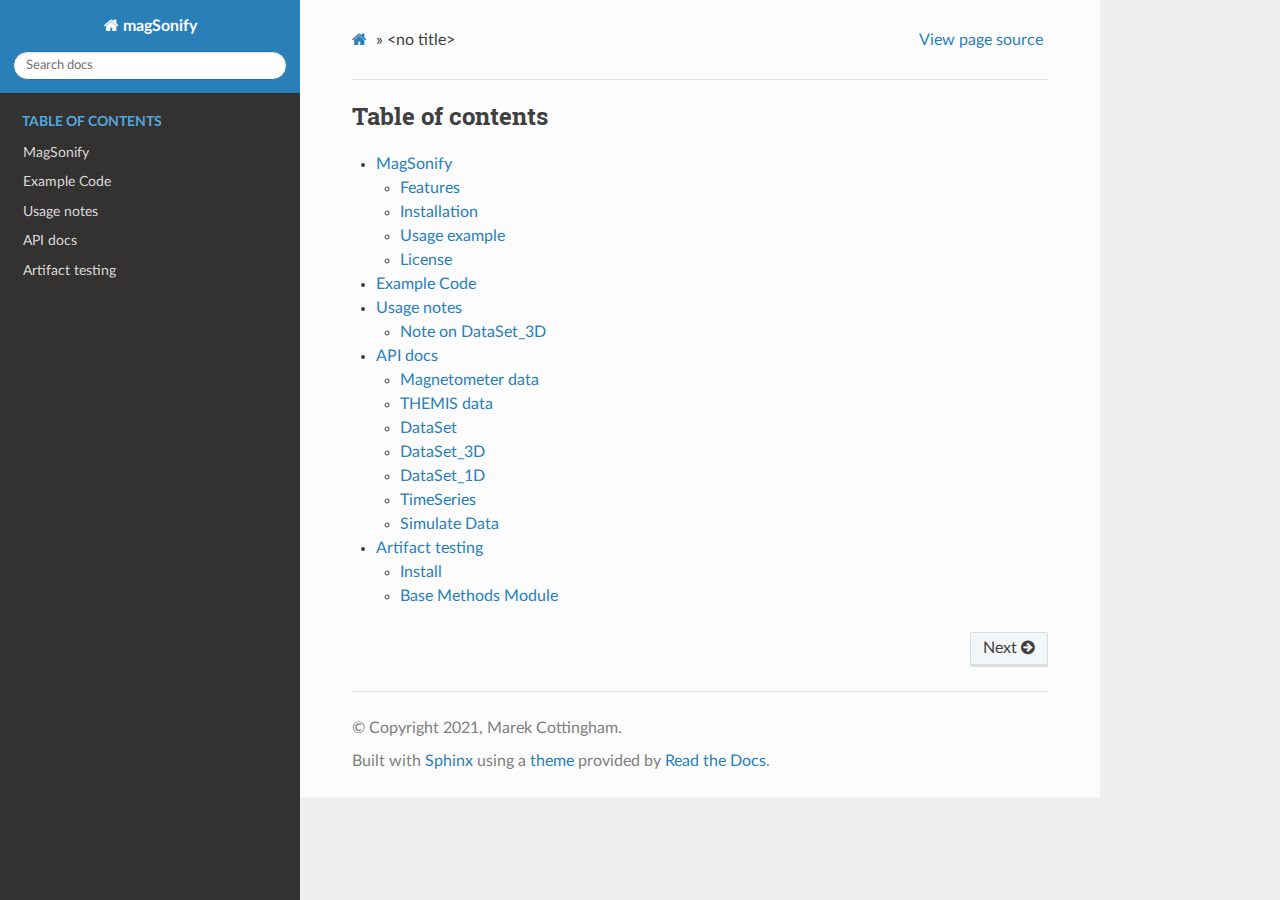
==== commit e0683f9c: "Added processingExample.py to docs" ====
--- a/docs/_build/html/index.html
+++ b/docs/_build/html/index.html
@@ -89,6 +89,7 @@
               <p class="caption" role="heading"><span class="caption-text">Table of contents</span></p>
 <ul>
 <li class="toctree-l1"><a class="reference internal" href="src/introduction.html">MagSonify</a></li>
+<li class="toctree-l1"><a class="reference internal" href="src/exampleCode.html">Example Code</a></li>
 <li class="toctree-l1"><a class="reference internal" href="src/usage_notes.html">Usage notes</a></li>
 <li class="toctree-l1"><a class="reference internal" href="src/apidocs.html">API docs</a></li>
 <li class="toctree-l1"><a class="reference internal" href="src/artifactTesting.html">Artifact testing</a></li>
@@ -169,6 +170,7 @@
 <li class="toctree-l2"><a class="reference internal" href="src/introduction.html#license">License</a></li>
 </ul>
 </li>
+<li class="toctree-l1"><a class="reference internal" href="src/exampleCode.html">Example Code</a></li>
 <li class="toctree-l1"><a class="reference internal" href="src/usage_notes.html">Usage notes</a><ul>
 <li class="toctree-l2"><a class="reference internal" href="src/usage_notes.html#note-on-dataset-3d">Note on DataSet_3D</a></li>
 </ul>
